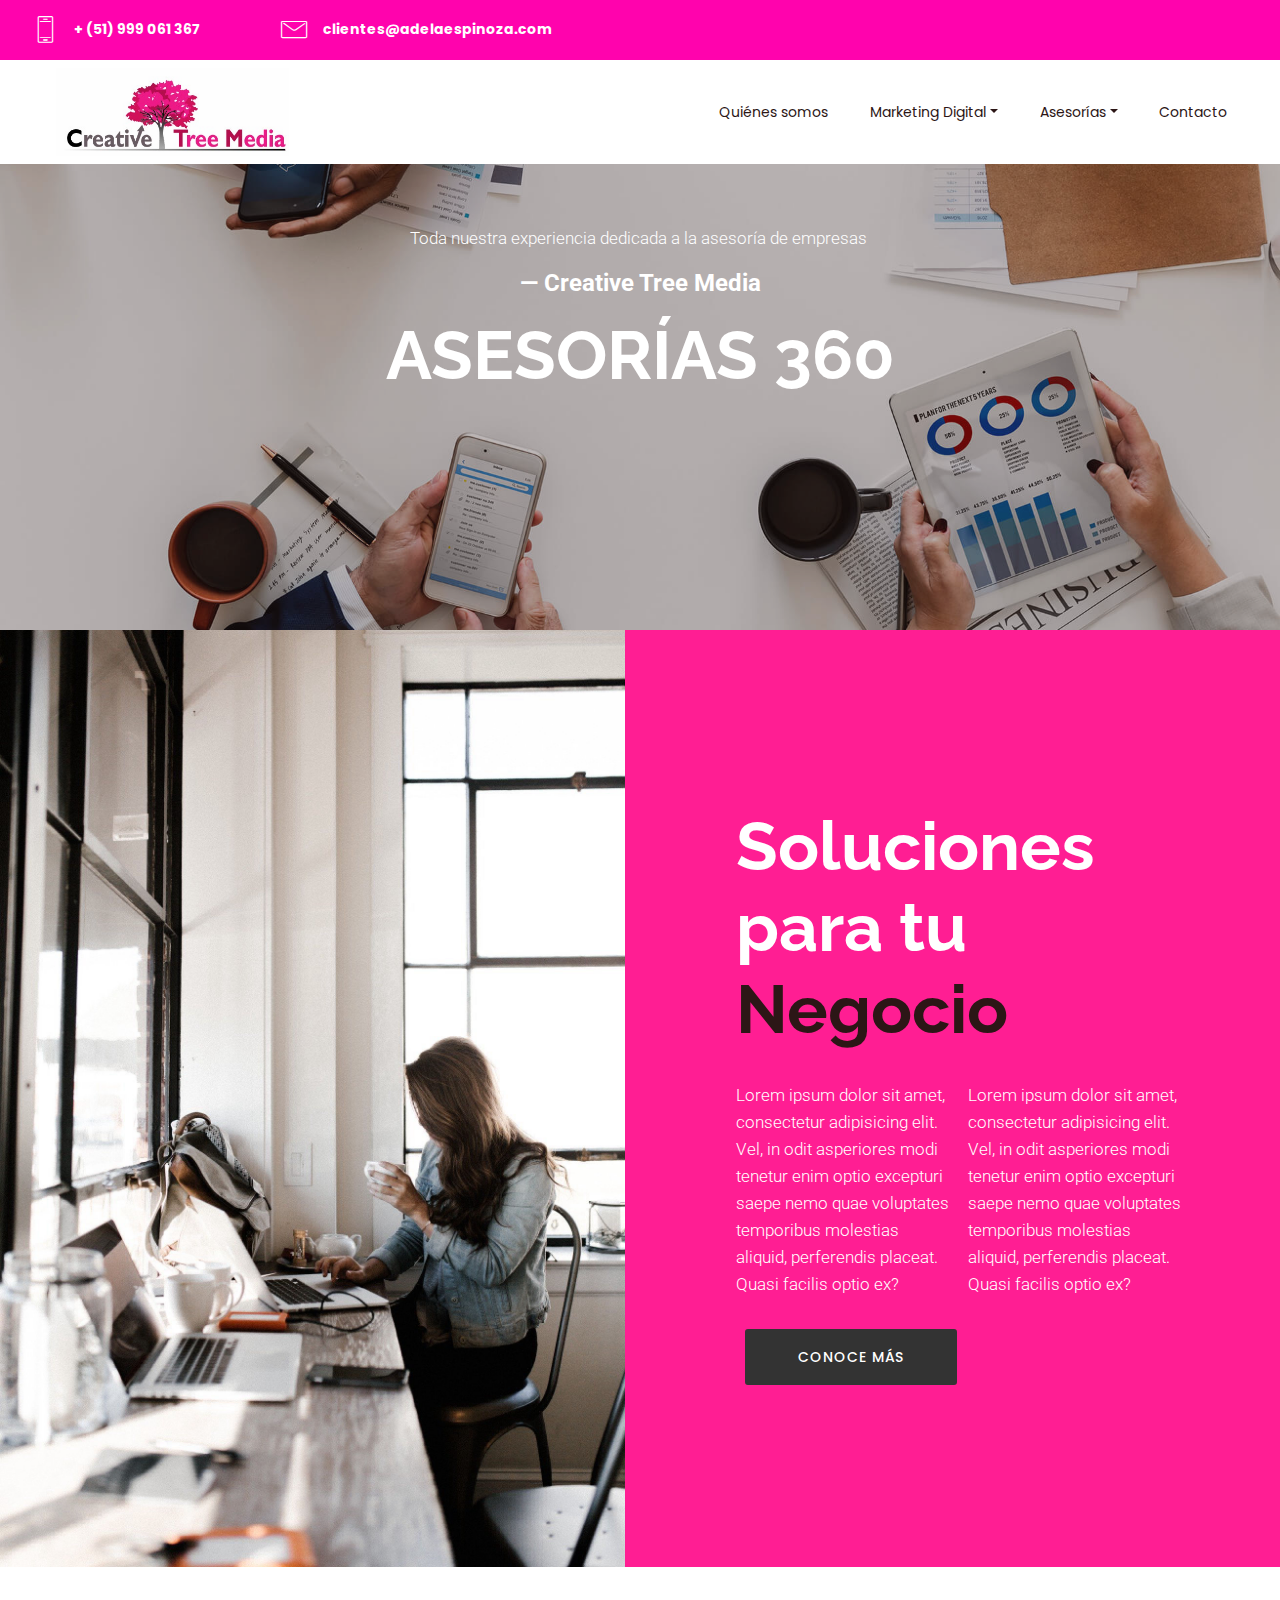
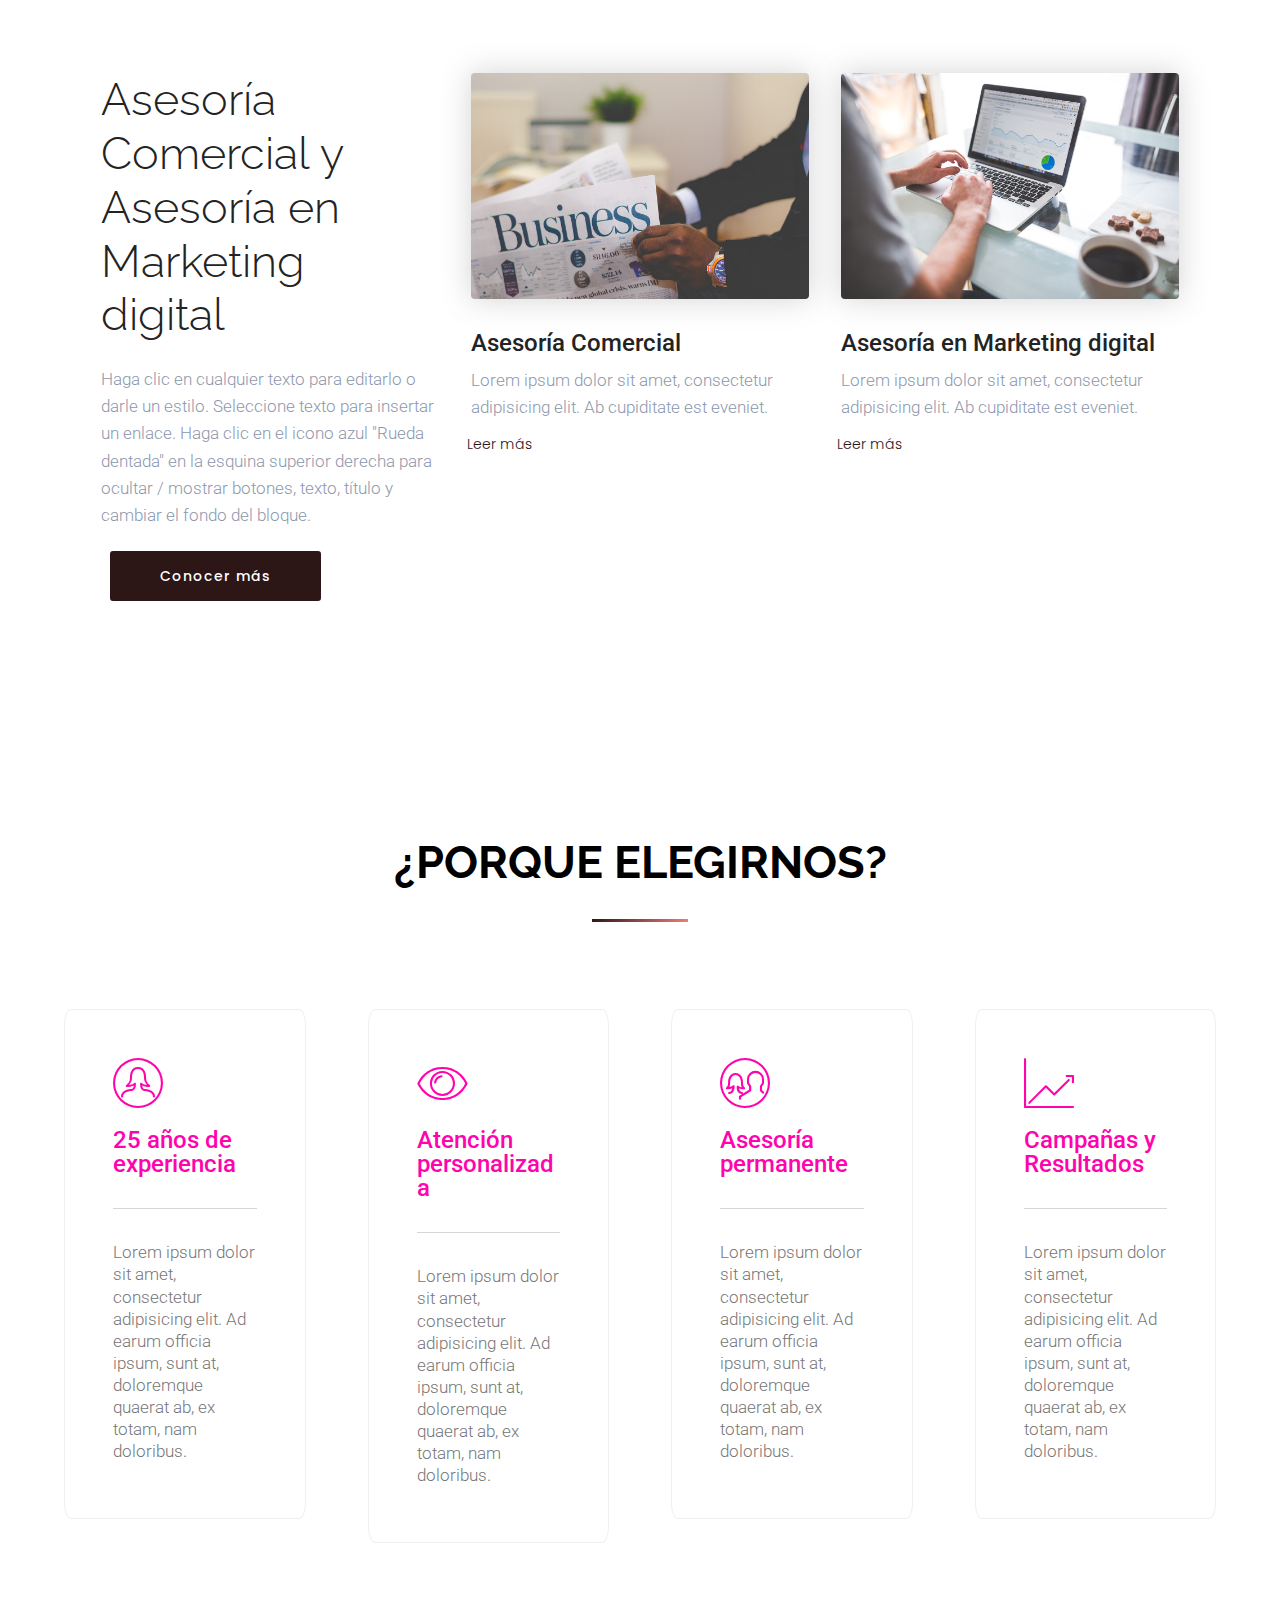
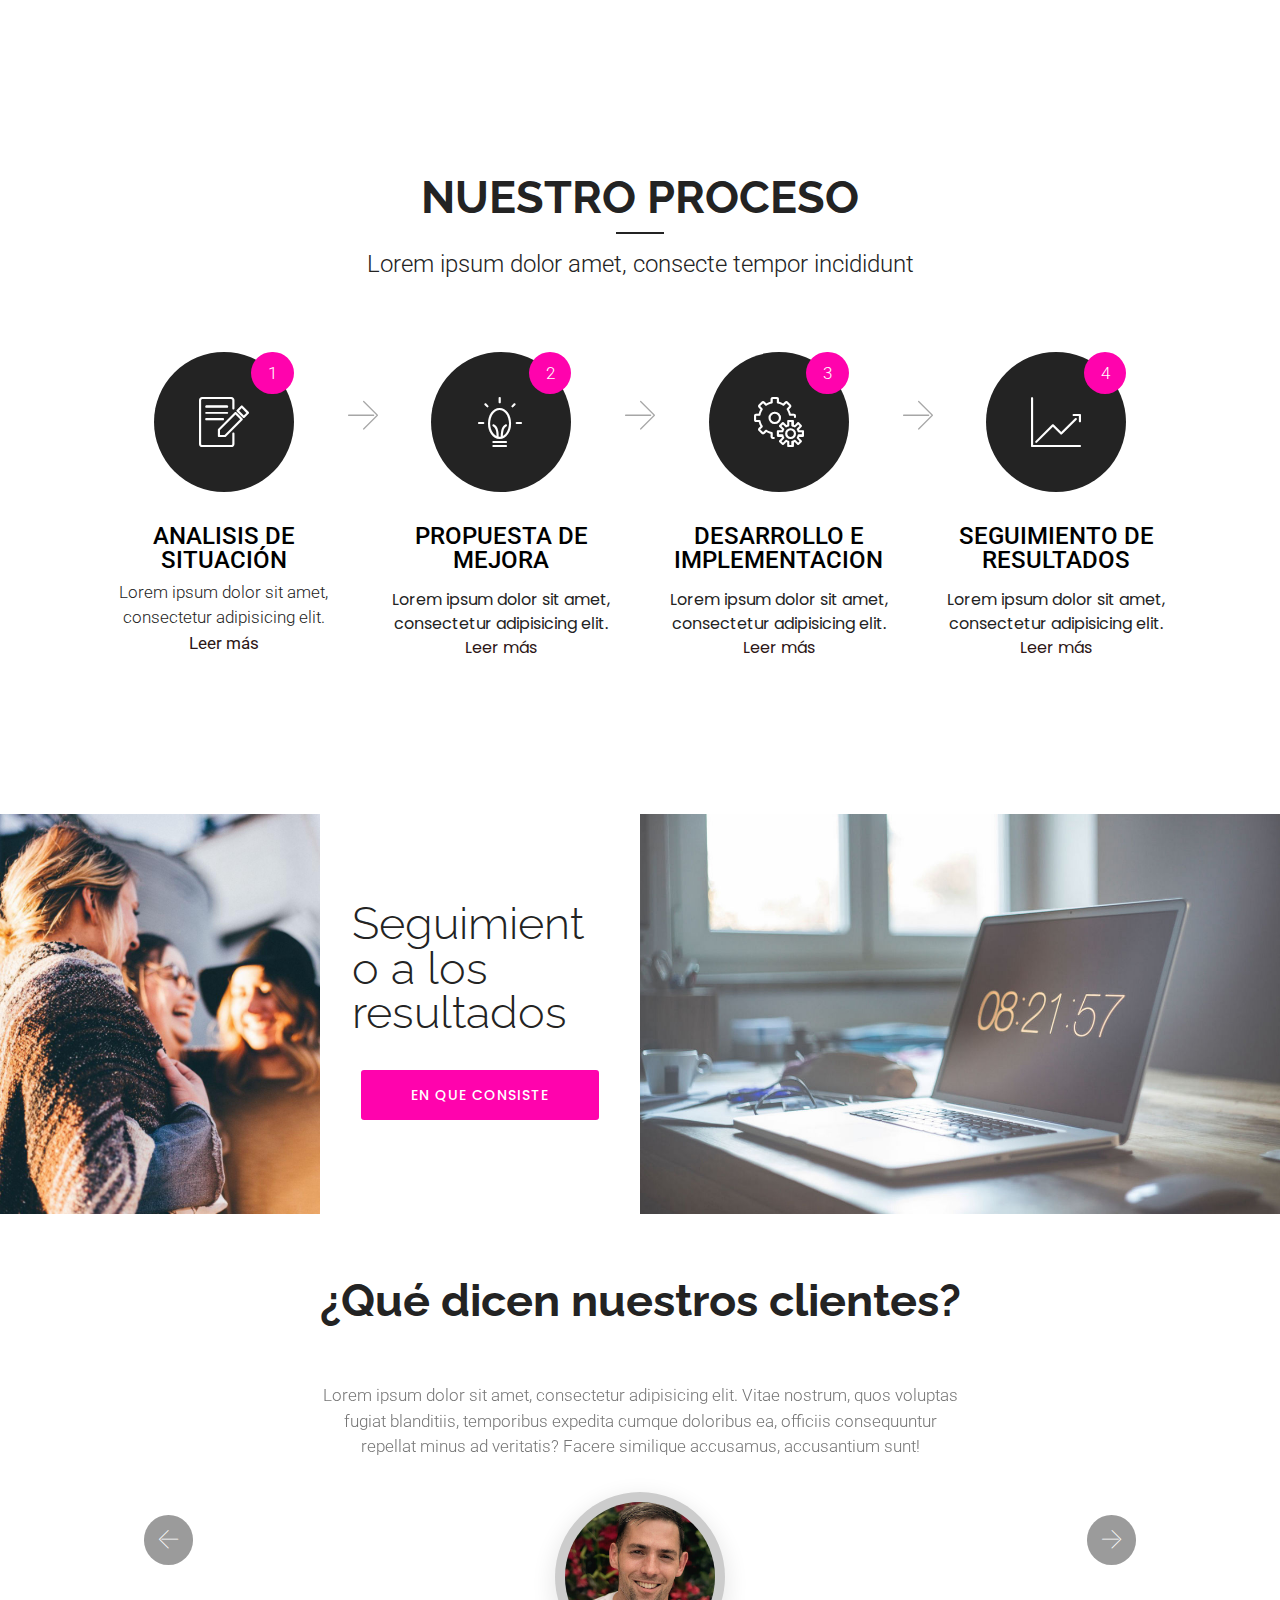
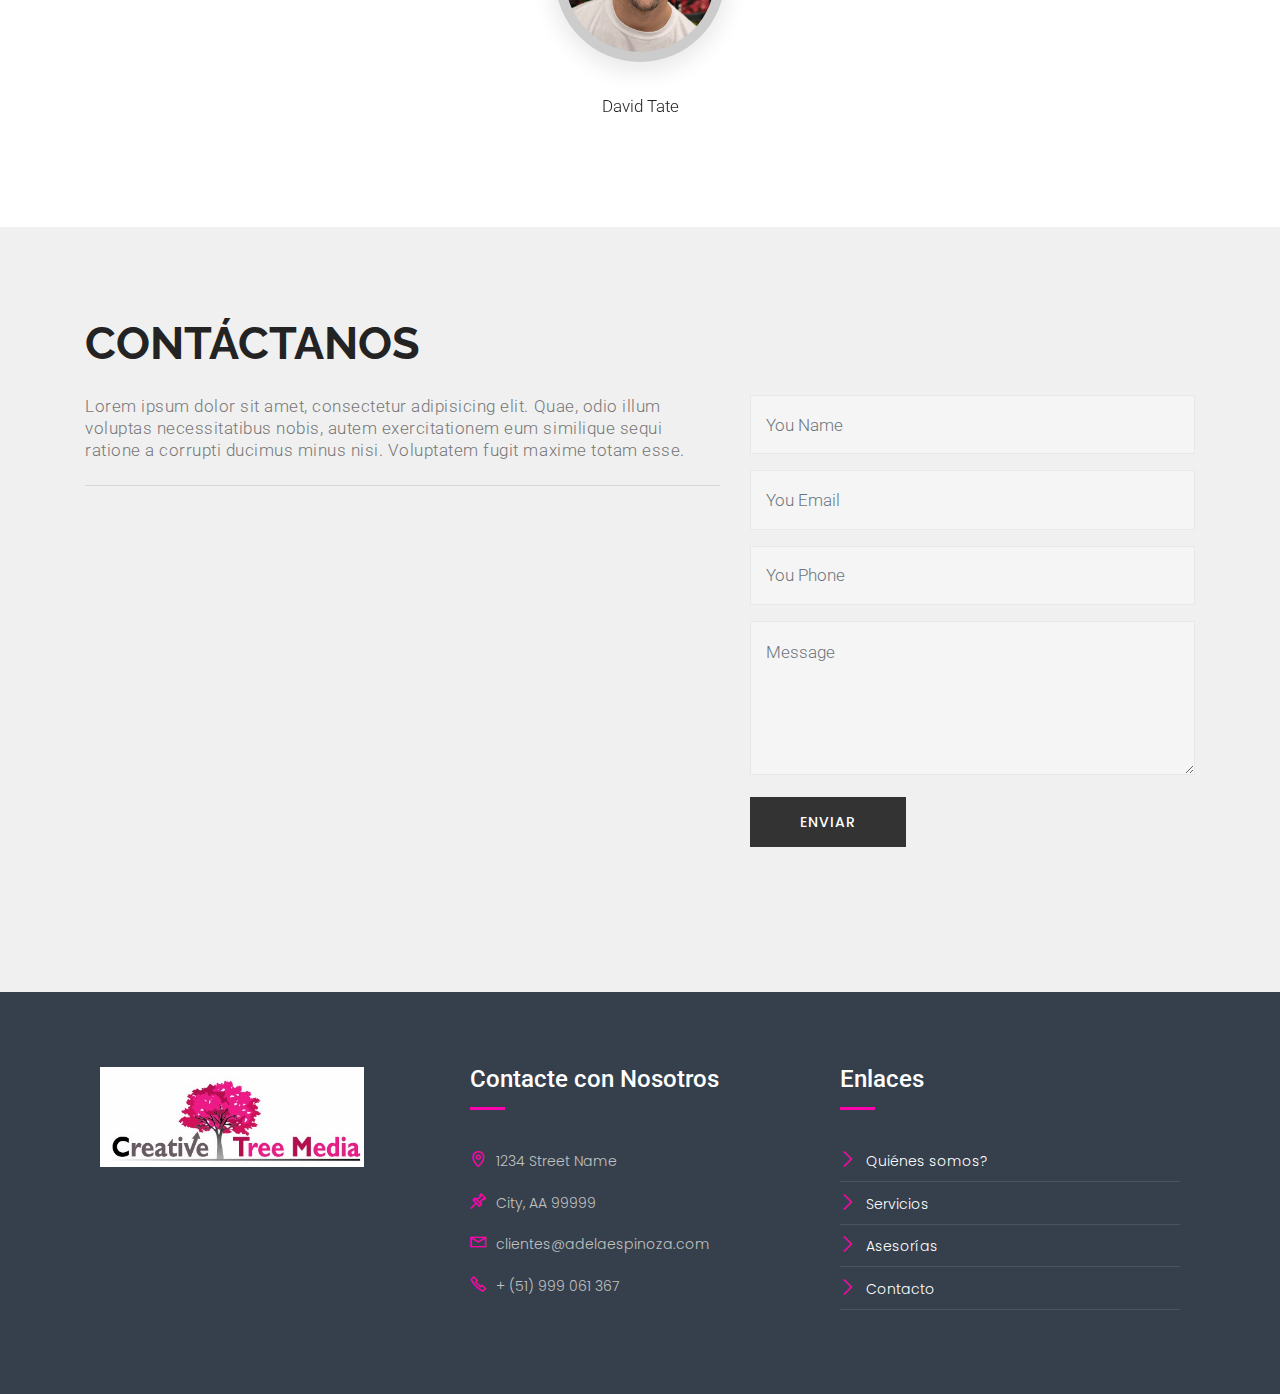
==== index.html @ 57cd972c "create github pages" ====
<!DOCTYPE html>
<html  >
<head>
  <!-- Site made with Mobirise Website Builder v4.10.15, https://mobirise.com -->
  <meta charset="UTF-8">
  <meta http-equiv="X-UA-Compatible" content="IE=edge">
  <meta name="generator" content="Mobirise v4.10.15, mobirise.com">
  <meta name="viewport" content="width=device-width, initial-scale=1, minimum-scale=1">
  <link rel="shortcut icon" href="assets/images/favicon-tree-media-128x115.png" type="image/x-icon">
  <meta name="description" content="">
  
  <title>Tree Media</title>
  <link rel="stylesheet" href="assets/web/assets/mobirise-icons2/mobirise2.css">
  <link rel="stylesheet" href="assets/web/assets/mobirise-icons/mobirise-icons.css">
  <link rel="stylesheet" href="assets/tether/tether.min.css">
  <link rel="stylesheet" href="assets/bootstrap/css/bootstrap.min.css">
  <link rel="stylesheet" href="assets/bootstrap/css/bootstrap-reboot.min.css">
  <link rel="stylesheet" href="assets/bootstrap/css/bootstrap-grid.min.css">
  <link rel="stylesheet" href="assets/dropdown/css/style.css">
  <link rel="stylesheet" href="assets/theme/css/style.css">
  <link rel="stylesheet" href="assets/formoid-css/recaptcha.css">
  <link rel="preload" as="style" href="assets/mobirise/css/mbr-additional.css"><link rel="stylesheet" href="assets/mobirise/css/mbr-additional.css" type="text/css">
  
  
  

</head>
<body>
  <section class="extMenu5 menu cid-rZhVXsuPau" once="menu" id="extMenu2-0">

    

    <nav class="navbar navbar-dropdown align-items-center navbar-fixed-top navbar-toggleable-sm">
        <div class="menu-content-top">



            <div class="menu-content-right">
                <div class="info-widget">
                    <span class="widget-icon mbr-iconfont mbri-mobile2" style="color: rgb(255, 255, 255); fill: rgb(255, 255, 255);"></span>
                    <div class="widget-content display-4">
                        <p class="widget-title mbr-fonts-style display-4"><strong>+ (51) 999 061 367</strong></p>
                    </div>
                </div>
                <div class="info-widget">
                    <span class="widget-icon mbr-iconfont mbri-letter" style="color: rgb(255, 255, 255); fill: rgb(255, 255, 255);"></span>
                    <div class="widget-content display-4">
                        <p class="widget-title mbr-fonts-style display-4"><strong>clientes@adelaespinoza.com</strong></p>
                    </div>
                </div>
                

                











            </div>
        </div>
        <div class="menu-bottom">


            <div class="menu-logo">
                <div class="navbar-brand">
                    <span class="navbar-logo">
                        <a href="#top">
                            <img src="assets/images/ll.webp" alt="Mobirise" title="" style="height: 5.5rem;">
                        </a>
                    </span>
                    <span class="navbar-caption-wrap"><a href="#top" class="brand-name mbr-black mbr-bold text-white display-5">Tree Media</a></span>
                </div>
            </div>



            <div class="collapse navbar-collapse" id="navbarSupportedContent">
                <ul class="navbar-nav nav-dropdown js-float-line nav-right" data-app-modern-menu="true"><li class="nav-item">
                        <a class="nav-link link mbr-black text-primary display-4" href="index.html#extHeader29-2">
                            Quiénes somos</a>
                    </li>
                    <li class="nav-item dropdown">
                        <a class="nav-link link mbr-black dropdown-toggle text-primary display-4" href="https://mobirise.com" data-toggle="dropdown-submenu" aria-expanded="false">Marketing Digital</a>
                        <div class="dropdown-menu">
                            <a class="mbr-black dropdown-item text-primary display-4" href="page1.html#extHeader16-g">Análisis de Web Site</a>
                            <a class="mbr-black dropdown-item text-primary display-4" href="page1.html#extHeader24-h" aria-expanded="false">Diseño Web</a><a class="mbr-black dropdown-item text-primary display-4" href="page1.html#extHeader16-i" aria-expanded="false">Diseño Landing Page</a>
                            <div class="dropdown"><div class="dropdown"><a class="mbr-black dropdown-item dropdown-toggle text-primary display-4" href="page1.html#extHeader10-j" aria-expanded="false" data-toggle="dropdown-submenu">Campañas Digitales</a><div class="dropdown-menu dropdown-submenu"><a class="mbr-black dropdown-item text-primary display-4" href="page1.html#extHeader10-j" aria-expanded="false">Google Ads</a><a class="mbr-black dropdown-item text-primary display-4" href="page1.html#extHeader10-j" aria-expanded="false">Facebook Ads</a></div></div><div class="dropdown-menu dropdown-submenu"><a class="mbr-black dropdown-item text-primary display-4" href="page1.html#extContent6-k" aria-expanded="false">Adwords</a><a class="mbr-black dropdown-item text-primary display-4" href="page1.html#extContent6-l" aria-expanded="false">Facebook Ads</a></div></div>
                        </div>
                    </li>

                    <li class="nav-item dropdown">
                        <a class="nav-link link mbr-black dropdown-toggle text-primary display-4" href="https://mobirise.com" data-toggle="dropdown-submenu" aria-expanded="false">Asesorías</a>
                        <div class="dropdown-menu">
                            <a class="mbr-black dropdown-item text-primary display-4" href="#top">Gestión Comercial</a>
                            <a class="mbr-black dropdown-item text-primary display-4" href="#top" aria-expanded="false">Coaching de equipos</a>
                            <a class="mbr-black dropdown-item text-primary display-4" href="#top" aria-expanded="false">Capacitaciones</a>
                        </div>
                    </li>

                    <li class="nav-item">
                        <a class="nav-link link mbr-black text-primary display-4" href="https://mobirise.com">
                            Contacto</a>
                    </li></ul>

                

            </div>
            <button class="navbar-toggler " type="button" data-toggle="collapse" data-target="#navbarSupportedContent" aria-controls="navbarSupportedContent" aria-expanded="false" aria-label="Toggle navigation">
                <div class="hamburger">
                    <span></span>
                    <span></span>
                    <span></span>
                    <span></span>
                </div>
            </button>







        </div>
    </nav>
</section>

<section class="extHeader cid-rZhWsfn6ro" id="extHeader29-2">
    

    <div class="mbr-overlay" style="opacity: 0.3; background-color: rgb(44, 22, 22);">
    </div>
    <div class="container">
        <div class="row justify-content-center">
            <div class="col-md-12 align-center mbr-white">
                <p class="mbr-fonts-style mbr-text display-7">
                   Toda nuestra experiencia dedicada a la asesoría de empresas&nbsp;</p>
                <div class="mbr-section-subtitle mbr-fonts-style mbr-light pb-3 display-5">
                    <ul>
                        <li>
                            <strong>Creative Tree Media</strong></li>
                    </ul>
                </div>
                <h2 class="mbr-section-title mbr-fonts-style mbr-bold display-1">
                    ASESORÍAS 360</h2>
            </div>
        </div>
    </div>
    
</section>

<section class="extHeader cid-rZhWVLnF9C" id="extHeader33-3">

    

    
    <div class="container-fluid">
        <div class="row justify-content-center">
            <div class="image-element col-xl-6">
                <div class="img-wrap" style="height: 100%; width: 100%;">
                    <img src="assets/images/mbr-1280x1920.jpg" alt="" title="">
                </div>
            </div>
            <div class="text-element col-xl-6">
                
                
                <h2 class="mbr-section-title mbr-fonts-style pb-4 mbr-white display-1"><strong>
                    Soluciones para tu<br>
                    <span class="brown">Negocio</span></strong>
                </h2>
                <div class="paragraphs-wrapper pb-4">
                    <p class="mbr-text mbr-fonts-style mbr-lighter first-paragraph display-7">
                        Lorem ipsum dolor sit amet, consectetur adipisicing elit. Vel, in odit asperiores modi tenetur enim optio excepturi saepe nemo quae voluptates temporibus molestias aliquid, perferendis placeat. Quasi facilis optio ex?
                    </p>
                    <p class="second-paragraph mbr-text mbr-fonts-style mbr-lighter display-7">
                        Lorem ipsum dolor sit amet, consectetur adipisicing elit. Vel, in odit asperiores modi tenetur enim optio excepturi saepe nemo quae voluptates temporibus molestias aliquid, perferendis placeat. Quasi facilis optio ex?
                    </p>
                </div>
                <div class="mbr-section-btn"><a class="btn btn-lg btn-black display-4" href="index.html#extHeader33-3">CONOCE MÁS</a></div>
            </div>
        </div>
    </div>          
</section>

<section class="extFeatures cid-rZj7ZcoWzX" id="extFeatures28-6">
    
    

    
    <div class="container">
        <div class="media-container-row">
            <div class="card col-12 col-md-4">
                <h2 class="mbr-fonts-style mb-4 mbr-section-title display-2">Asesoría Comercial y Asesoría en Marketing digital</h2>
                <h3 class="mbr-text section-text mbr-fonts-style mbr-light display-7">Haga clic en cualquier texto para editarlo o darle un estilo. Seleccione texto para insertar un enlace. Haga clic en el icono azul "Rueda dentada" en la esquina superior derecha para ocultar / mostrar botones, texto, título y cambiar el fondo del bloque.
                </h3>
                <div class="mbr-section-btn pt-2"><a class="btn btn-md btn-primary mx-3 display-4" href="index.html#extFeatures28-6">Conocer más</a></div>
            </div>
            <div class="card col-12 col-md-4">
                <div class="card-img">
                    <img src="assets/images/05.jpg" alt="Mobirise">
                </div>
                <div class="card-box">
                    <h4 class="card-title mbr-fonts-style display-5">
                        Asesoría Comercial</h4>
                    <p class="mbr-text card-text mbr-fonts-style mbr-light display-7">
                        Lorem ipsum dolor sit amet, consectetur adipisicing elit. Ab cupiditate est eveniet.
                    </p>
                    <div class="mbr-section-btn"><a class="btn-underline mr-3 display-4" href="index.html#extFeatures28-6">Leer más</a></div>
                </div>
            </div>
            <div class="card col-12 col-md-4">
                <div class="card-img">
                    <img src="assets/images/06.jpg" alt="Mobirise">
                </div>
                <div class="card-box">
                    <h4 class="card-title mbr-fonts-style display-5">
                        Asesoría en Marketing digital</h4>
                    <p class="mbr-text card-text mbr-fonts-style mbr-light display-7">
                        Lorem ipsum dolor sit amet, consectetur adipisicing elit. Ab cupiditate est eveniet.
                    </p>
                    <div class="mbr-section-btn"><a class="btn-underline mr-3 display-4" href="index.html#extFeatures28-6">Leer más</a></div>
                </div>
            </div>
        </div>
    </div>
</section>

<section class="extFeatures cid-rZj7JAxz0W" id="extFeatures9-4">

    

    
    <div class="container-fluid">
        <div class="section-heading">
            <h2 class="mbr-fonts-style mbr-section-title align-center mbr-light mbr-black display-2"><strong>¿PORQUE ELEGIRNOS?</strong></h2>
            <div class="underline align-center">
                <div class="line"></div>
            </div>
        </div>
        <div class="row text-center justify-content-center pt-5">

              <div class="col-xl-3 col-md-6 col-10">
                  <div class="table-wrap">
                      <div class="table-icon">
                          <span class="mbr-iconfont mbri-user2"></span>
                      </div>
                      <div class="table-heading">
                          <h1 class="table-pricing mbr-fonts-style display-5 pt-3">25 años de experiencia</h1>
                      </div>
                      <hr>
                      <h3 class="mbr-fonts-style mbr-section-subtitle align-left mbr-light pt-3 display-7">
                          Lorem ipsum dolor sit amet, consectetur adipisicing elit. Ad earum officia ipsum, sunt at, doloremque quaerat ab, ex totam, nam doloribus.
                      </h3>
                      
                  </div>
              </div>

              <div class="col-xl-3 col-md-6 col-10">
                  <div class="table-wrap">
                      <div class="table-icon">
                          <span class="mbr-iconfont mbri-preview"></span>
                      </div>
                      <div class="table-heading">
                          <h1 class="table-pricing mbr-fonts-style pt-3 display-5">Atención personalizada</h1>
                      </div>
                      <hr>
                      <h3 class="mbr-fonts-style mbr-section-subtitle align-left mbr-light pt-3 display-7">
                          Lorem ipsum dolor sit amet, consectetur adipisicing elit. Ad earum officia ipsum, sunt at, doloremque quaerat ab, ex totam, nam doloribus.
                      </h3>
                      
                  </div>
              </div>

              <div class="col-xl-3 col-md-6 col-10">
                  <div class="table-wrap">
                      <div class="table-icon">
                          <span class="mbr-iconfont mbri-users"></span>
                      </div>
                      <div class="table-heading">
                          <h1 class="table-pricing mbr-fonts-style pt-3 display-5">Asesoría permanente</h1>
                      </div>
                      <hr>
                      <h3 class="mbr-fonts-style mbr-section-subtitle align-left mbr-light pt-3 display-7">
                          Lorem ipsum dolor sit amet, consectetur adipisicing elit. Ad earum officia ipsum, sunt at, doloremque quaerat ab, ex totam, nam doloribus.
                      </h3>
                      
                  </div>
              </div>

              <div class="col-xl-3 col-md-6 col-10">
                  <div class="table-wrap">
                      <div class="table-icon">
                          <span class="mbr-iconfont mbri-growing-chart"></span>
                      </div>
                      <div class="table-heading">
                          <h1 class="table-pricing mbr-fonts-style pt-3 display-5">Campañas y Resultados</h1>
                      </div>
                      <hr>
                      <h3 class="mbr-fonts-style mbr-section-subtitle align-left mbr-light pt-3 display-7">
                          Lorem ipsum dolor sit amet, consectetur adipisicing elit. Ad earum officia ipsum, sunt at, doloremque quaerat ab, ex totam, nam doloribus.
                      </h3>
                      
                  </div>
              </div>

        </div>
    </div>
</section>

<section class="extFeatures cid-rZj7NpDh4v" id="extFeatures10-5">

    

    
    <div class="container justify-content-center">
        <h2 class="mbr-fonts-style mbr-section-title align-center display-2"><strong>NUESTRO PROCESO</strong></h2>
        <div class="underline align-center">
             <div class="line"></div>
        </div>
        
        <h3 class="mbr-fonts-style mbr-section-subtitle align-center mbr-light pt-3 display-5">Lorem ipsum dolor amet, consecte tempor incididunt</h3>
        <div class="media-container-row justify-content-center align-items-start main-wrapper">
            <div class="icon-main col-lg-3 col-md-6 col-12 without-before">
                <div class="process-icon">
                    <div class="wrapper-without-before">
                      <span class="icon-container">
                          <a href="https://mobirise.com">
                              <span class="icon-wrapper mbr-iconfont mbri-edit" style="background-color: rgb(35, 35, 35);"></span></a>
                          <span class="icon-number mbr-fonts-style display-7" style="background-color: rgb(35, 35, 35);">1</span>
                      </span>
                    </div>
                    <h1 class="subicon-title mbr-fonts-style display-5">ANALISIS DE SITUACIÓN</h1>
                    <p class="subicon-text mbr-fonts-style display-7">Lorem ipsum dolor sit amet, consectetur adipisicing elit.<br><a class="text-ptimary" href="#top">Leer más</a></p>
                </div>
            </div>

            <div class="icon-main col-lg-3 col-md-6 col-12">
                <div class="process-icon">
                    <div class="wrapper">
                      <span class="icon-container">
                          <a href="https://mobirise.com">
                            <span class="mbr-iconfont icon-wrapper mbri-idea" style="background-color: rgb(35, 35, 35);"></span></a>
                          <span class="icon-number mbr-fonts-style display-7" style="background-color: rgb(35, 35, 35);">2</span>
                      </span>
                    </div>
                    <h1 class="subicon-title mbr-fonts-style display-5">PROPUESTA DE MEJORA</h1>
                    <p class="subicon-text mbr-fonts-style display-7"></p><p>Lorem ipsum dolor sit amet, consectetur adipisicing elit. <br><a class="text-ptimary" href="https://mobirise.com">Leer más</a></p><p></p>
                </div>
            </div>
            
            <div class="icon-main col-lg-3 col-md-6 col-12 third-elem">
                <div class="process-icon">
                    <div class="wrapper">
                      <span class="icon-container">
                          <a href="https://mobirise.com">
                            <span class="mbr-iconfont icon-wrapper mbri-setting" style="background-color: rgb(35, 35, 35);"></span></a>
                          <span class="icon-number mbr-fonts-style display-7" style="background-color: rgb(35, 35, 35);">3</span>
                      </span>
                    </div>
                    <h1 class="subicon-title mbr-fonts-style display-5">DESARROLLO E IMPLEMENTACION</h1>
                    <p class="subicon-text mbr-fonts-style display-7"></p><p>Lorem ipsum dolor sit amet, consectetur adipisicing elit. <br><a class="text-ptimary" href="https://mobirise.com">Leer más</a></p><p></p>
                </div>
            </div>
                
            <div class="icon-main col-lg-3 col-md-6 col-12">
                  <div class="process-icon">
                      <div class="wrapper">
                        <span class="icon-container">
                            <a href="https://mobirise.com">
                              <span class="mbr-iconfont icon-wrapper mbri-growing-chart" style="background-color: rgb(35, 35, 35);"></span></a>
                            <span class="icon-number mbr-fonts-style display-7" style="background-color: rgb(35, 35, 35);">4</span>
                        </span>
                      </div>
                      <h1 class="subicon-title mbr-fonts-style display-5">SEGUIMIENTO DE RESULTADOS</h1>
                      <p class="subicon-text mbr-fonts-style display-7"></p><p>Lorem ipsum dolor sit amet, consectetur adipisicing elit. <br><a class="text-ptimary" href="https://mobirise.com">Leer más</a></p><p></p>
                  </div>
            </div>
        </div>
    </div>
</section>

<section class="features9 cid-rZj86LdOan" id="extFeatures47-7">

    

    
    <div class="container-fluid">
        <div class="row">
            <div class="card col-12 col-md-6 col-lg-3">

                <div class="card-img">
                    <img src="assets/images/18.jpg" alt="Mobirise">
                </div>

            </div>

            <div class="card col-12 col-md-6 col-lg-3">
                <div class="card-wrapper">

                    <h4 class="card-title align-left mbr-fonts-style display-2">Seguimiento a los resultados</h4>

                    <div class="mbr-section-btn"><a href="#top" class="btn btn-warning display-4">
                            EN QUE CONSISTE</a></div>


                </div>
            </div>




            <div class="card col-12 col-md-12 col-lg-6">

                <div class="card-img">
                    <img src="assets/images/17.jpg" alt="Mobirise">
                </div>

            </div>


        </div>
    </div>
</section>

<section class="carousel slide testimonials-slider extTestimonials cid-rZj8hgN6Vq" data-interval="false" id="extTestimonials10-a">
    
    

    

    <div class="container text-center">
        <h2 class="mbr-fonts-style mbr-section-title display-2"><strong>¿Qué dicen nuestros clientes?</strong></h2>

        <div class="carousel slide" role="listbox" data-pause="true" data-keyboard="false" data-ride="carousel" data-interval="5000">
            <div class="carousel-inner">
                
                
            <div class="carousel-item">
                    <div class="user col-md-8">
                        <div class="user_text pb-3">
                            <p class="mbr-fonts-style display-7">
                                Lorem ipsum dolor sit amet, consectetur adipisicing elit. Vitae nostrum, quos voluptas fugiat blanditiis, temporibus expedita cumque doloribus ea, officiis consequuntur repellat minus ad veritatis? Facere similique accusamus, accusantium sunt!
                            </p>
                        </div>
                        <div class="user_image">
                            <div class="user_image_inner">
                                <img src="assets/images/face7.jpg">
                            </div>
                        </div>
                        <div class="user_name mbr-bold mbr-fonts-style display-7">David Tate</div>
                        
                    </div>
                </div><div class="carousel-item">
                    <div class="user col-md-8">
                        <div class="user_text pb-3">
                            <p class="mbr-fonts-style display-7">
                                Lorem ipsum dolor sit amet, consectetur adipisicing elit. Vitae nostrum, quos voluptas fugiat blanditiis, temporibus expedita cumque doloribus ea, officiis consequuntur repellat minus ad veritatis? Facere similique accusamus, accusantium sunt!
                            </p>
                        </div>
                        <div class="user_image">
                            <div class="user_image_inner">
                                <img src="assets/images/face8.jpg">
                            </div>
                        </div>
                        <div class="user_name mbr-bold mbr-fonts-style display-7">Sophia Neal</div>
                        
                    </div>
                </div></div>

            <div class="carousel-controls">
                <a class="carousel-control-prev" role="button" data-slide="prev">
                  <span aria-hidden="true" class="mbri-left mbr-iconfont"></span>
                  <span class="sr-only">Anterior</span>
                </a>
                
                <a class="carousel-control-next" role="button" data-slide="next">
                  <span aria-hidden="true" class="mbri-right mbr-iconfont"></span>
                  <span class="sr-only">Siguiente</span>
                </a>
            </div>
        </div>
    </div>
</section>

<section class="mbr-section extForm cid-rZjcoHRbGd mbr-parallax-background" id="extForm16-d">

    

    <div class="mbr-overlay" style="opacity: 0.9; background-color: rgb(239, 239, 239);">
    </div>
    <div class="container">
        <h2 class="mbr-section-title pb-3 mbr-fonts-style align-left mbr-bold display-2">
            CONTÁCTANOS</h2>
        <div class="row align-items-start">
            <div class=" title col-12 col-lg-7 col-md-12">
                <h3 class="mbr-section-subtitle  mbr-light pb-2 mbr-fonts-style align-left display-7">Lorem ipsum dolor sit amet, consectetur adipisicing elit. Quae, odio illum voluptas necessitatibus nobis, autem exercitationem eum similique sequi ratione a corrupti ducimus minus nisi. Voluptatem fugit maxime totam esse.</h3>
                <hr>     
                
                <div class="google-map"><iframe frameborder="0" style="border:0" src="https://www.google.com/maps/embed/v1/place?key=AIzaSyAEIpgj38KyLFELm2bK9Y7krBkz1K-cMq8&amp;q=place_id:ChIJn6wOs6lZwokRLKy1iqRcoKw" allowfullscreen=""></iframe></div>
            </div>
            <div class="media-container-column col-lg-5 ml-auto col-md-12" data-form-type="formoid">
                <!---Formbuilder Form--->
                <form action="https://mobirise.com/" method="POST" class="mbr-form form-with-styler" data-form-title="Mobirise Form"><input type="hidden" name="email" data-form-email="true" value="wQ73AiisPCkb1BOV9fmlapwszhvf9pWtvhxn3KZocIhXlye5+Tkif64Tv9qK20dGYAIxKb5MctuepgP9NUwoM+JpyqnbAXso+OJ1/hhKb3k9te9jw1Y2gY4eNINZu6Jr.OVX1oS8fK5TMjGdD6+bQIXrkqKqcdpLlKlIn+qjNu0FHi+JVUWeCdOTV20NaT85UQKhh8uZvqkOLMKm39QG5L8EjttVdVdEkVTh27u5uqIdFR6EDVuOPNiJ1cPRBO4bW">
                    <div class="form-row">
                        <div hidden="hidden" data-form-alert="" class="alert alert-success col-12">¡Gracias por rellenar este formulario!</div>
                        <div hidden="hidden" data-form-alert-danger="" class="alert alert-danger col-12"></div>
                    </div>
                    <div class="dragArea form-row">
                        <div class="col-md-12 form-group" data-for="name">
                            <input type="text" name="name" placeholder="You Name" data-form-field="Name" required="required" class="form-control display-7" id="name-extForm16-d">
                        </div>
                        <div class="col-md-12 form-group" data-for="email">
                            <input type="email" name="email" placeholder="You Email" data-form-field="Email" required="required" class="form-control display-7" id="email-extForm16-d">
                        </div>
                        <div data-for="phone" class="col-md-12 form-group" draggable="false">
                            <input type="tel" name="phone" placeholder="You Phone" data-form-field="Phone" class="form-control display-7" id="phone-extForm16-d">
                        </div>
                        <div data-for="message" class="col-md-12 form-group" draggable="false">
                            <textarea type="textarea" name="message" placeholder="Message" data-form-field="Message" class="form-control display-7" id="message-extForm16-d"></textarea>
                        </div>
                        <div class="col-md-12 input-group-btn"><button type="submit" class="btn btn-form btn-black btn-form display-4">ENVIAR</button></div>
                    </div>
                </form><!---Formbuilder Form--->
            </div>
        </div>
    </div>      
</section>

<section class="extFooter cid-rZj8SqQS4Y" id="extFooter6-c">

    

    
    <div class="container">
        <div class="media-container-row content text-white">
            <div class="col-12 col-md-8 col-lg-4">
                <div class="media-wrap align-left">

                    <a href="#top"><img src="assets/images/ll.webp" alt="Mobirise" title=""></a>

                    <h4 class="align-left mbr-bold mbr-fonts-style display-5"></h4>
                </div>

                
            </div>
            <div class="col-12 col-md-6 col-lg-4">
                <h5 class="pb-2 align-left items-title mbr-semibold mbr-fonts-style display-5">
                    Contacte con Nosotros</h5>
                <div class="line-wrap align-left">
                    <div class="line"></div>
                </div>
                <div class="item">
                    <div class="card-img"><span class="mbr-iconfont img1 mobi-mbri-map-pin mobi-mbri" style="color: rgb(255, 3, 173); fill: rgb(255, 3, 173);"></span>
                    </div>
                    <div class="card-box">
                        <h4 class="item-title align-left mbr-fonts-style display-4">1234 Street Name</h4>
                    </div>
                </div>
                <div class="item">
                    <div class="card-img"><span class="mbr-iconfont img1 mobi-mbri-pin mobi-mbri" style="color: rgb(255, 3, 173); fill: rgb(255, 3, 173);"></span></div>
                    <div class="card-box">
                        <h4 class="item-title align-left mbr-fonts-style display-4">City, AA 99999</h4>
                    </div>
                </div>
                <div class="item">
                    <div class="card-img"><span class="mbr-iconfont img1 mobi-mbri-letter mobi-mbri" style="color: rgb(255, 3, 173); fill: rgb(255, 3, 173);"></span>
                    </div>
                    <div class="card-box">
                        <h4 class="item-title align-left mbr-fonts-style display-4">clientes@adelaespinoza.com</h4>
                    </div>
                </div>
                <div class="item">
                    <div class="card-img"><span class="mbr-iconfont img1 mobi-mbri-phone mobi-mbri" style="color: rgb(255, 3, 173); fill: rgb(255, 3, 173);"></span>
                    </div>
                    <div class="card-box">
                        <h4 class="item-title align-left mbr-fonts-style display-4">+ (51) 999 061 367</h4>
                    </div>
                </div>
                
            </div>
            <div class="col-12 col-md-6 col-lg-4">
                <h5 class="pb-2 align-left links-title mbr-semibold mbr-fonts-style display-5">
                    Enlaces</h5>
                <div class="line-wrap align-left">
                    <div class="line"></div>
                </div>

                <div class="link">
                    <div class="card-img"><span class="mbr-iconfont img2 mobi-mbri-arrow-next mobi-mbri"></span>
                    </div>
                    <div class="card-box">
                        <h4 class="link-title align-left mbr-fonts-style display-4"><a href="#top" class="text-white">Quiénes somos?</a></h4>
                    </div>
                </div>
                <div class="link">
                    <div class="card-img"><span class="mbr-iconfont img2 mobi-mbri-arrow-next mobi-mbri"></span></div>
                    <div class="card-box">
                        <h4 class="link-title align-left mbr-fonts-style display-4"><a href="#top" class="text-white">Servicios</a></h4>
                    </div>
                </div>
                <div class="link">
                    <div class="card-img"><span class="mbr-iconfont img2 mobi-mbri-arrow-next mobi-mbri"></span>
                    </div>
                    <div class="card-box">
                        <h4 class="link-title align-left mbr-fonts-style display-4"><a href="#top" class="text-white">
                                Asesorías</a></h4>
                    </div>
                </div>

                <div class="link">
                    <div class="card-img"><span class="mbr-iconfont img2 mobi-mbri-arrow-next mobi-mbri"></span>
                    </div>
                    <div class="card-box">
                        <h4 class="link-title align-left mbr-fonts-style display-4"><a href="#top" class="text-white">Contacto</a></h4>
                    </div>
                </div>

                
            </div>
        </div>
    </div>
</section>


  <script src="assets/web/assets/jquery/jquery.min.js"></script>
  <script src="assets/popper/popper.min.js"></script>
  <script src="assets/tether/tether.min.js"></script>
  <script src="assets/bootstrap/js/bootstrap.min.js"></script>
  <script src="assets/dropdown/js/nav-dropdown.js"></script>
  <script src="assets/dropdown/js/navbar-dropdown.js"></script>
  <script src="assets/touchswipe/jquery.touch-swipe.min.js"></script>
  <script src="assets/bootstrapcarouselswipe/bootstrap-carousel-swipe.js"></script>
  <script src="assets/mbr-testimonials-slider/mbr-testimonials-slider.js"></script>
  <script src="assets/parallax/jarallax.min.js"></script>
  <script src="assets/smoothscroll/smooth-scroll.js"></script>
  <script src="assets/theme/js/script.js"></script>
  <script src="assets/formoid/formoid.min.js"></script>
  
  

</body>
</html>
---- assets/web/assets/mobirise-icons2/mobirise2.css ----
@font-face {
  font-family: 'Moririse2';
  font-display: swap;
  src:  url('mobirise2.eot?f2bix4');
  src:  url('mobirise2.eot?f2bix4#iefix') format('embedded-opentype'),
    url('mobirise2.ttf?f2bix4') format('truetype'),
    url('mobirise2.woff?f2bix4') format('woff'),
    url('mobirise2.svg?f2bix4#mobirise2') format('svg');
  font-weight: normal;
  font-style: normal;
}

[class^="mobi-"], [class*=" mobi-"] {
  /* use !important to prevent issues with browser extensions that change fonts */
  font-family: 'Moririse2' !important;
  speak: none;
  font-style: normal;
  font-weight: normal;
  font-variant: normal;
  text-transform: none;
  line-height: 1;

  /* Better Font Rendering =========== */
  -webkit-font-smoothing: antialiased;
  -moz-osx-font-smoothing: grayscale;
}

.mobi-mbri-add-submenu:before {
  content: "\e900";
}
.mobi-mbri-alert:before {
  content: "\e901";
}
.mobi-mbri-align-center:before {
  content: "\e902";
}
.mobi-mbri-align-justify:before {
  content: "\e903";
}
.mobi-mbri-align-left:before {
  content: "\e904";
}
.mobi-mbri-align-right:before {
  content: "\e905";
}
.mobi-mbri-android:before {
  content: "\e906";
}
.mobi-mbri-apple:before {
  content: "\e907";
}
.mobi-mbri-arrow-down:before {
  content: "\e908";
}
.mobi-mbri-arrow-next:before {
  content: "\e909";
}
.mobi-mbri-arrow-prev:before {
  content: "\e90a";
}
.mobi-mbri-arrow-up:before {
  content: "\e90b";
}
.mobi-mbri-bold:before {
  content: "\e90c";
}
.mobi-mbri-bookmark:before {
  content: "\e90d";
}
.mobi-mbri-bootstrap:before {
  content: "\e90e";
}
.mobi-mbri-briefcase:before {
  content: "\e90f";
}
.mobi-mbri-browse:before {
  content: "\e910";
}
.mobi-mbri-bulleted-list:before {
  content: "\e911";
}
.mobi-mbri-calendar:before {
  content: "\e912";
}
.mobi-mbri-camera:before {
  content: "\e913";
}
.mobi-mbri-cart-add:before {
  content: "\e914";
}
.mobi-mbri-cart-full:before {
  content: "\e915";
}
.mobi-mbri-cash:before {
  content: "\e916";
}
.mobi-mbri-change-style:before {
  content: "\e917";
}
.mobi-mbri-chat:before {
  content: "\e918";
}
.mobi-mbri-clock:before {
  content: "\e919";
}
.mobi-mbri-close:before {
  content: "\e91a";
}
.mobi-mbri-cloud:before {
  content: "\e91b";
}
.mobi-mbri-code:before {
  content: "\e91c";
}
.mobi-mbri-contact-form:before {
  content: "\e91d";
}
.mobi-mbri-credit-card:before {
  content: "\e91e";
}
.mobi-mbri-cursor-click:before {
  content: "\e91f";
}
.mobi-mbri-cust-feedback:before {
  content: "\e920";
}
.mobi-mbri-database:before {
  content: "\e921";
}
.mobi-mbri-delivery:before {
  content: "\e922";
}
.mobi-mbri-desktop:before {
  content: "\e923";
}
.mobi-mbri-devices:before {
  content: "\e924";
}
.mobi-mbri-down:before {
  content: "\e925";
}
.mobi-mbri-download-2:before {
  content: "\e926";
}
.mobi-mbri-download:before {
  content: "\e927";
}
.mobi-mbri-drag-n-drop-2:before {
  content: "\e928";
}
.mobi-mbri-drag-n-drop:before {
  content: "\e929";
}
.mobi-mbri-edit-2:before {
  content: "\e92a";
}
.mobi-mbri-edit:before {
  content: "\e92b";
}
.mobi-mbri-error:before {
  content: "\e92c";
}
.mobi-mbri-extension:before {
  content: "\e92d";
}
.mobi-mbri-features:before {
  content: "\e92e";
}
.mobi-mbri-file:before {
  content: "\e92f";
}
.mobi-mbri-flag:before {
  content: "\e930";
}
.mobi-mbri-folder:before {
  content: "\e931";
}
.mobi-mbri-gift:before {
  content: "\e932";
}
.mobi-mbri-github:before {
  content: "\e933";
}
.mobi-mbri-globe-2:before {
  content: "\e934";
}
.mobi-mbri-globe:before {
  content: "\e935";
}
.mobi-mbri-growing-chart:before {
  content: "\e936";
}
.mobi-mbri-hearth:before {
  content: "\e937";
}
.mobi-mbri-help:before {
  content: "\e938";
}
.mobi-mbri-home:before {
  content: "\e939";
}
.mobi-mbri-hot-cup:before {
  content: "\e93a";
}
.mobi-mbri-idea:before {
  content: "\e93b";
}
.mobi-mbri-image-gallery:before {
  content: "\e93c";
}
.mobi-mbri-image-slider:before {
  content: "\e93d";
}
.mobi-mbri-info:before {
  content: "\e93e";
}
.mobi-mbri-italic:before {
  content: "\e93f";
}
.mobi-mbri-key:before {
  content: "\e940";
}
.mobi-mbri-laptop:before {
  content: "\e941";
}
.mobi-mbri-layers:before {
  content: "\e942";
}
.mobi-mbri-left-right:before {
  content: "\e943";
}
.mobi-mbri-left:before {
  content: "\e944";
}
.mobi-mbri-letter:before {
  content: "\e945";
}
.mobi-mbri-like:before {
  content: "\e946";
}
.mobi-mbri-link:before {
  content: "\e947";
}
.mobi-mbri-lock:before {
  content: "\e948";
}
.mobi-mbri-login:before {
  content: "\e949";
}
.mobi-mbri-logout:before {
  content: "\e94a";
}
.mobi-mbri-magic-stick:before {
  content: "\e94b";
}
.mobi-mbri-map-pin:before {
  content: "\e94c";
}
.mobi-mbri-menu:before {
  content: "\e94d";
}
.mobi-mbri-mobile-2:before {
  content: "\e94e";
}
.mobi-mbri-mobile-horizontal:before {
  content: "\e94f";
}
.mobi-mbri-mobile:before {
  content: "\e950";
}
.mobi-mbri-mobirise:before {
  content: "\e951";
}
.mobi-mbri-more-horizontal:before {
  content: "\e952";
}
.mobi-mbri-more-vertical:before {
  content: "\e953";
}
.mobi-mbri-music:before {
  content: "\e954";
}
.mobi-mbri-new-file:before {
  content: "\e955";
}
.mobi-mbri-numbered-list:before {
  content: "\e956";
}
.mobi-mbri-opened-folder:before {
  content: "\e957";
}
.mobi-mbri-pages:before {
  content: "\e958";
}
.mobi-mbri-paper-plane:before {
  content: "\e959";
}
.mobi-mbri-paperclip:before {
  content: "\e95a";
}
.mobi-mbri-phone:before {
  content: "\e95b";
}
.mobi-mbri-photo:before {
  content: "\e95c";
}
.mobi-mbri-photos:before {
  content: "\e95d";
}
.mobi-mbri-pin:before {
  content: "\e95e";
}
.mobi-mbri-play:before {
  content: "\e95f";
}
.mobi-mbri-plus:before {
  content: "\e960";
}
.mobi-mbri-preview:before {
  content: "\e961";
}
.mobi-mbri-print:before {
  content: "\e962";
}
.mobi-mbri-protect:before {
  content: "\e963";
}
.mobi-mbri-question:before {
  content: "\e964";
}
.mobi-mbri-quote-left:before {
  content: "\e965";
}
.mobi-mbri-quote-right:before {
  content: "\e966";
}
.mobi-mbri-redo:before {
  content: "\e967";
}
.mobi-mbri-refresh:before {
  content: "\e968";
}
.mobi-mbri-responsive-2:before {
  content: "\e969";
}
.mobi-mbri-responsive:before {
  content: "\e96a";
}
.mobi-mbri-right:before {
  content: "\e96b";
}
.mobi-mbri-rocket:before {
  content: "\e96c";
}
.mobi-mbri-sad-face:before {
  content: "\e96d";
}
.mobi-mbri-sale:before {
  content: "\e96e";
}
.mobi-mbri-save:before {
  content: "\e96f";
}
.mobi-mbri-search:before {
  content: "\e970";
}
.mobi-mbri-setting-2:before {
  content: "\e971";
}
.mobi-mbri-setting-3:before {
  content: "\e972";
}
.mobi-mbri-setting:before {
  content: "\e973";
}
.mobi-mbri-share:before {
  content: "\e974";
}
.mobi-mbri-shopping-bag:before {
  content: "\e975";
}
.mobi-mbri-shopping-basket:before {
  content: "\e976";
}
.mobi-mbri-shopping-cart:before {
  content: "\e977";
}
.mobi-mbri-sites:before {
  content: "\e978";
}
.mobi-mbri-smile-face:before {
  content: "\e979";
}
.mobi-mbri-speed:before {
  content: "\e97a";
}
.mobi-mbri-star:before {
  content: "\e97b";
}
.mobi-mbri-success:before {
  content: "\e97c";
}
.mobi-mbri-sun:before {
  content: "\e97d";
}
.mobi-mbri-sun2:before {
  content: "\e97e";
}
.mobi-mbri-tablet-vertical:before {
  content: "\e97f";
}
.mobi-mbri-tablet:before {
  content: "\e980";
}
.mobi-mbri-target:before {
  content: "\e981";
}
.mobi-mbri-timer:before {
  content: "\e982";
}
.mobi-mbri-to-ftp:before {
  content: "\e983";
}
.mobi-mbri-to-local-drive:before {
  content: "\e984";
}
.mobi-mbri-touch-swipe:before {
  content: "\e985";
}
.mobi-mbri-touch:before {
  content: "\e986";
}
.mobi-mbri-trash:before {
  content: "\e987";
}
.mobi-mbri-underline:before {
  content: "\e988";
}
.mobi-mbri-undo:before {
  content: "\e989";
}
.mobi-mbri-unlink:before {
  content: "\e98a";
}
.mobi-mbri-unlock:before {
  content: "\e98b";
}
.mobi-mbri-up-down:before {
  content: "\e98c";
}
.mobi-mbri-up:before {
  content: "\e98d";
}
.mobi-mbri-update:before {
  content: "\e98e";
}
.mobi-mbri-upload-2:before {
  content: "\e98f";
}
.mobi-mbri-upload:before {
  content: "\e990";
}
.mobi-mbri-user-2:before {
  content: "\e991";
}
.mobi-mbri-user:before {
  content: "\e992";
}
.mobi-mbri-users:before {
  content: "\e993";
}
.mobi-mbri-video-play:before {
  content: "\e994";
}
.mobi-mbri-video:before {
  content: "\e995";
}
.mobi-mbri-watch:before {
  content: "\e996";
}
.mobi-mbri-website-theme-2:before {
  content: "\e997";
}
.mobi-mbri-website-theme:before {
  content: "\e998";
}
.mobi-mbri-wifi:before {
  content: "\e999";
}
.mobi-mbri-windows:before {
  content: "\e99a";
}
.mobi-mbri-zoom-in:before {
  content: "\e99b";
}
.mobi-mbri-zoom-out:before {
  content: "\e99c";
}
---- assets/web/assets/mobirise-icons/mobirise-icons.css ----
@font-face {
  font-family: 'MobiriseIcons';
  src:  url('mobirise-icons.eot?spat4u');
  src:  url('mobirise-icons.eot?spat4u#iefix') format('embedded-opentype'),
    url('mobirise-icons.ttf?spat4u') format('truetype'),
    url('mobirise-icons.woff?spat4u') format('woff'),
    url('mobirise-icons.svg?spat4u#MobiriseIcons') format('svg');
  font-weight: normal;
  font-style: normal;
  font-display: swap;
}

[class^="mbri-"], [class*=" mbri-"] {
  /* use !important to prevent issues with browser extensions that change fonts */
  font-family: MobiriseIcons !important;
  speak: none;
  font-style: normal;
  font-weight: normal;
  font-variant: normal;
  text-transform: none;
  line-height: 1;

  /* Better Font Rendering =========== */
  -webkit-font-smoothing: antialiased;
  -moz-osx-font-smoothing: grayscale;
}

.mbri-add-submenu:before {
  content: "\e900";
}
.mbri-alert:before {
  content: "\e901";
}
.mbri-align-center:before {
  content: "\e902";
}
.mbri-align-justify:before {
  content: "\e903";
}
.mbri-align-left:before {
  content: "\e904";
}
.mbri-align-right:before {
  content: "\e905";
}
.mbri-android:before {
  content: "\e906";
}
.mbri-apple:before {
  content: "\e907";
}
.mbri-arrow-down:before {
  content: "\e908";
}
.mbri-arrow-next:before {
  content: "\e909";
}
.mbri-arrow-prev:before {
  content: "\e90a";
}
.mbri-arrow-up:before {
  content: "\e90b";
}
.mbri-bold:before {
  content: "\e90c";
}
.mbri-bookmark:before {
  content: "\e90d";
}
.mbri-bootstrap:before {
  content: "\e90e";
}
.mbri-briefcase:before {
  content: "\e90f";
}
.mbri-browse:before {
  content: "\e910";
}
.mbri-bulleted-list:before {
  content: "\e911";
}
.mbri-calendar:before {
  content: "\e912";
}
.mbri-camera:before {
  content: "\e913";
}
.mbri-cart-add:before {
  content: "\e914";
}
.mbri-cart-full:before {
  content: "\e915";
}
.mbri-cash:before {
  content: "\e916";
}
.mbri-change-style:before {
  content: "\e917";
}
.mbri-chat:before {
  content: "\e918";
}
.mbri-clock:before {
  content: "\e919";
}
.mbri-close:before {
  content: "\e91a";
}
.mbri-cloud:before {
  content: "\e91b";
}
.mbri-code:before {
  content: "\e91c";
}
.mbri-contact-form:before {
  content: "\e91d";
}
.mbri-credit-card:before {
  content: "\e91e";
}
.mbri-cursor-click:before {
  content: "\e91f";
}
.mbri-cust-feedback:before {
  content: "\e920";
}
.mbri-database:before {
  content: "\e921";
}
.mbri-delivery:before {
  content: "\e922";
}
.mbri-desktop:before {
  content: "\e923";
}
.mbri-devices:before {
  content: "\e924";
}
.mbri-down:before {
  content: "\e925";
}
.mbri-download:before {
  content: "\e989";
}
.mbri-drag-n-drop:before {
  content: "\e927";
}
.mbri-drag-n-drop2:before {
  content: "\e928";
}
.mbri-edit:before {
  content: "\e929";
}
.mbri-edit2:before {
  content: "\e92a";
}
.mbri-error:before {
  content: "\e92b";
}
.mbri-extension:before {
  content: "\e92c";
}
.mbri-features:before {
  content: "\e92d";
}
.mbri-file:before {
  content: "\e92e";
}
.mbri-flag:before {
  content: "\e92f";
}
.mbri-folder:before {
  content: "\e930";
}
.mbri-gift:before {
  content: "\e931";
}
.mbri-github:before {
  content: "\e932";
}
.mbri-globe:before {
  content: "\e933";
}
.mbri-globe-2:before {
  content: "\e934";
}
.mbri-growing-chart:before {
  content: "\e935";
}
.mbri-hearth:before {
  content: "\e936";
}
.mbri-help:before {
  content: "\e937";
}
.mbri-home:before {
  content: "\e938";
}
.mbri-hot-cup:before {
  content: "\e939";
}
.mbri-idea:before {
  content: "\e93a";
}
.mbri-image-gallery:before {
  content: "\e93b";
}
.mbri-image-slider:before {
  content: "\e93c";
}
.mbri-info:before {
  content: "\e93d";
}
.mbri-italic:before {
  content: "\e93e";
}
.mbri-key:before {
  content: "\e93f";
}
.mbri-laptop:before {
  content: "\e940";
}
.mbri-layers:before {
  content: "\e941";
}
.mbri-left-right:before {
  content: "\e942";
}
.mbri-left:before {
  content: "\e943";
}
.mbri-letter:before {
  content: "\e944";
}
.mbri-like:before {
  content: "\e945";
}
.mbri-link:before {
  content: "\e946";
}
.mbri-lock:before {
  content: "\e947";
}
.mbri-login:before {
  content: "\e948";
}
.mbri-logout:before {
  content: "\e949";
}
.mbri-magic-stick:before {
  content: "\e94a";
}
.mbri-map-pin:before {
  content: "\e94b";
}
.mbri-menu:before {
  content: "\e94c";
}
.mbri-mobile:before {
  content: "\e94d";
}
.mbri-mobile2:before {
  content: "\e94e";
}
.mbri-mobirise:before {
  content: "\e94f";
}
.mbri-more-horizontal:before {
  content: "\e950";
}
.mbri-more-vertical:before {
  content: "\e951";
}
.mbri-music:before {
  content: "\e952";
}
.mbri-new-file:before {
  content: "\e953";
}
.mbri-numbered-list:before {
  content: "\e954";
}
.mbri-opened-folder:before {
  content: "\e955";
}
.mbri-pages:before {
  content: "\e956";
}
.mbri-paper-plane:before {
  content: "\e957";
}
.mbri-paperclip:before {
  content: "\e958";
}
.mbri-photo:before {
  content: "\e959";
}
.mbri-photos:before {
  content: "\e95a";
}
.mbri-pin:before {
  content: "\e95b";
}
.mbri-play:before {
  content: "\e95c";
}
.mbri-plus:before {
  content: "\e95d";
}
.mbri-preview:before {
  content: "\e95e";
}
.mbri-print:before {
  content: "\e95f";
}
.mbri-protect:before {
  content: "\e960";
}
.mbri-question:before {
  content: "\e961";
}
.mbri-quote-left:before {
  content: "\e962";
}
.mbri-quote-right:before {
  content: "\e963";
}
.mbri-refresh:before {
  content: "\e964";
}
.mbri-responsive:before {
  content: "\e965";
}
.mbri-right:before {
  content: "\e966";
}
.mbri-rocket:before {
  content: "\e967";
}
.mbri-sad-face:before {
  content: "\e968";
}
.mbri-sale:before {
  content: "\e969";
}
.mbri-save:before {
  content: "\e96a";
}
.mbri-search:before {
  content: "\e96b";
}
.mbri-setting:before {
  content: "\e96c";
}
.mbri-setting2:before {
  content: "\e96d";
}
.mbri-setting3:before {
  content: "\e96e";
}
.mbri-share:before {
  content: "\e96f";
}
.mbri-shopping-bag:before {
  content: "\e970";
}
.mbri-shopping-basket:before {
  content: "\e971";
}
.mbri-shopping-cart:before {
  content: "\e972";
}
.mbri-sites:before {
  content: "\e973";
}
.mbri-smile-face:before {
  content: "\e974";
}
.mbri-speed:before {
  content: "\e975";
}
.mbri-star:before {
  content: "\e976";
}
.mbri-success:before {
  content: "\e977";
}
.mbri-sun:before {
  content: "\e978";
}
.mbri-sun2:before {
  content: "\e979";
}
.mbri-tablet:before {
  content: "\e97a";
}
.mbri-tablet-vertical:before {
  content: "\e97b";
}
.mbri-target:before {
  content: "\e97c";
}
.mbri-timer:before {
  content: "\e97d";
}
.mbri-to-ftp:before {
  content: "\e97e";
}
.mbri-to-local-drive:before {
  content: "\e97f";
}
.mbri-touch-swipe:before {
  content: "\e980";
}
.mbri-touch:before {
  content: "\e981";
}
.mbri-trash:before {
  content: "\e982";
}
.mbri-underline:before {
  content: "\e983";
}
.mbri-unlink:before {
  content: "\e984";
}
.mbri-unlock:before {
  content: "\e985";
}
.mbri-up-down:before {
  content: "\e986";
}
.mbri-up:before {
  content: "\e987";
}
.mbri-update:before {
  content: "\e988";
}
.mbri-upload:before {
 content: "\e926"; 
}
.mbri-user:before {
  content: "\e98a";
}
.mbri-user2:before {
  content: "\e98b";
}
.mbri-users:before {
  content: "\e98c";
}
.mbri-video:before {
  content: "\e98d";
}
.mbri-video-play:before {
  content: "\e98e";
}
.mbri-watch:before {
  content: "\e98f";
}
.mbri-website-theme:before {
  content: "\e990";
}
.mbri-wifi:before {
  content: "\e991";
}
.mbri-windows:before {
  content: "\e992";
}
.mbri-zoom-out:before {
  content: "\e993";
}
.mbri-redo:before {
  content: "\e994";
}
.mbri-undo:before {
  content: "\e995";
}
---- assets/dropdown/css/style.css ----
.navbar-dropdown {
  left: 0;
  padding: 0;
  position: absolute;
  right: 0;
  top: 0;
  transition: all 0.45s ease;
  z-index: 1030;
  background: #282828; }
  .navbar-dropdown .navbar-logo {
    margin-right: 0.8rem;
    transition: margin 0.3s ease-in-out;
    vertical-align: middle; }
    .navbar-dropdown .navbar-logo img {
      height: 3.125rem;
      transition: all 0.3s ease-in-out; }
    .navbar-dropdown .navbar-logo.mbr-iconfont {
      font-size: 3.125rem;
      line-height: 3.125rem; }
  .navbar-dropdown .navbar-caption {
    font-weight: 700;
    white-space: normal;
    vertical-align: -4px;
    line-height: 3.125rem !important; }
    .navbar-dropdown .navbar-caption, .navbar-dropdown .navbar-caption:hover {
      color: inherit;
      text-decoration: none; }
  .navbar-dropdown .mbr-iconfont + .navbar-caption {
    vertical-align: -1px; }
  .navbar-dropdown.navbar-fixed-top {
    position: fixed; }
  .navbar-dropdown .navbar-brand span {
    vertical-align: -4px; }
  .navbar-dropdown.bg-color.transparent {
    background: none; }
  .navbar-dropdown.navbar-short .navbar-brand {
    padding: 0.625rem 0; }
    .navbar-dropdown.navbar-short .navbar-brand span {
      vertical-align: -1px; }
  .navbar-dropdown.navbar-short .navbar-caption {
    line-height: 2.375rem !important;
    vertical-align: -2px; }
  .navbar-dropdown.navbar-short .navbar-logo {
    margin-right: 0.5rem; }
    .navbar-dropdown.navbar-short .navbar-logo img {
      height: 2.375rem; }
    .navbar-dropdown.navbar-short .navbar-logo.mbr-iconfont {
      font-size: 2.375rem;
      line-height: 2.375rem; }
  .navbar-dropdown.navbar-short .mbr-table-cell {
    height: 3.625rem; }
  .navbar-dropdown .navbar-close {
    left: 0.6875rem;
    position: fixed;
    top: 0.75rem;
    z-index: 1000; }
  .navbar-dropdown .hamburger-icon {
    content: "";
    display: inline-block;
    vertical-align: middle;
    width: 16px;
    -webkit-box-shadow: 0 -6px 0 1px #282828,0 0 0 1px #282828,0 6px 0 1px #282828;
    -moz-box-shadow: 0 -6px 0 1px #282828,0 0 0 1px #282828,0 6px 0 1px #282828;
    box-shadow: 0 -6px 0 1px #282828,0 0 0 1px #282828,0 6px 0 1px #282828; }

.dropdown-menu .dropdown-toggle[data-toggle="dropdown-submenu"]::after {
  border-bottom: 0.35em solid transparent;
  border-left: 0.35em solid;
  border-right: 0;
  border-top: 0.35em solid transparent;
  margin-left: 0.3rem; }

.dropdown-menu .dropdown-item:focus {
  outline: 0; }

.nav-dropdown {
  font-size: 0.75rem;
  font-weight: 500;
  height: auto !important; }
  .nav-dropdown .nav-btn {
    padding-left: 1rem; }
  .nav-dropdown .link {
    margin: .667em 1.667em;
    font-weight: 500;
    padding: 0;
    transition: color .2s ease-in-out; }
    .nav-dropdown .link.dropdown-toggle {
      margin-right: 2.583em; }
      .nav-dropdown .link.dropdown-toggle::after {
        margin-left: .25rem;
        border-top: 0.35em solid;
        border-right: 0.35em solid transparent;
        border-left: 0.35em solid transparent;
        border-bottom: 0; }
      .nav-dropdown .link.dropdown-toggle[aria-expanded="true"] {
        margin: 0;
        padding: 0.667em 3.263em  0.667em 1.667em; }
  .nav-dropdown .link::after,
  .nav-dropdown .dropdown-item::after {
    color: inherit; }
  .nav-dropdown .btn {
    font-size: 0.75rem;
    font-weight: 700;
    letter-spacing: 0;
    margin-bottom: 0;
    padding-left: 1.25rem;
    padding-right: 1.25rem; }
  .nav-dropdown .dropdown-menu {
    border-radius: 0;
    border: 0;
    left: 0;
    margin: 0;
    padding-bottom: 1.25rem;
    padding-top: 1.25rem;
    position: relative; }
  .nav-dropdown .dropdown-submenu {
    margin-left: 0.125rem;
    top: 0; }
  .nav-dropdown .dropdown-item {
    font-size: 0.8125rem;
    font-weight: 500;
    line-height: 2;
    padding: 0.3846em 4.615em 0.3846em 1.5385em;
    position: relative;
    transition: color .2s ease-in-out, background-color .2s ease-in-out; }
    .nav-dropdown .dropdown-item::after {
      margin-top: -0.3077em;
      position: absolute;
      right: 1.1538em;
      top: 50%; }
    .nav-dropdown .dropdown-item:focus, .nav-dropdown .dropdown-item:hover {
      background: none; }

@media (max-width: 767px) {
  .nav-dropdown.navbar-toggleable-sm {
    bottom: 0;
    display: none;
    left: 0;
    overflow-x: hidden;
    position: fixed;
    top: 0;
    transform: translateX(-100%);
    -ms-transform: translateX(-100%);
    -webkit-transform: translateX(-100%);
    width: 18.75rem;
    z-index: 999; } }
.nav-dropdown.navbar-toggleable-xl {
  bottom: 0;
  display: none;
  left: 0;
  overflow-x: hidden;
  position: fixed;
  top: 0;
  transform: translateX(-100%);
  -ms-transform: translateX(-100%);
  -webkit-transform: translateX(-100%);
  width: 18.75rem;
  z-index: 999; }

.nav-dropdown-sm {
  display: block !important;
  overflow-x: hidden;
  overflow: auto;
  padding-top: 3.875rem; }
  .nav-dropdown-sm::after {
    content: "";
    display: block;
    height: 3rem;
    width: 100%; }
  .nav-dropdown-sm.collapse.in ~ .navbar-close {
    display: block !important; }
  .nav-dropdown-sm.collapsing, .nav-dropdown-sm.collapse.in {
    transform: translateX(0);
    -ms-transform: translateX(0);
    -webkit-transform: translateX(0);
    transition: all 0.25s ease-out;
    -webkit-transition: all 0.25s ease-out;
    background: #282828; }
  .nav-dropdown-sm.collapsing[aria-expanded="false"] {
    transform: translateX(-100%);
    -ms-transform: translateX(-100%);
    -webkit-transform: translateX(-100%); }
  .nav-dropdown-sm .nav-item {
    display: block;
    margin-left: 0 !important;
    padding-left: 0; }
  .nav-dropdown-sm .link,
  .nav-dropdown-sm .dropdown-item {
    border-top: 1px dotted rgba(255, 255, 255, 0.1);
    font-size: 0.8125rem;
    line-height: 1.6;
    margin: 0 !important;
    padding: 0.875rem 2.4rem 0.875rem 1.5625rem !important;
    position: relative;
    white-space: normal; }
    .nav-dropdown-sm .link:focus, .nav-dropdown-sm .link:hover,
    .nav-dropdown-sm .dropdown-item:focus,
    .nav-dropdown-sm .dropdown-item:hover {
      background: rgba(0, 0, 0, 0.2) !important;
      color: #c0a375; }
  .nav-dropdown-sm .nav-btn {
    position: relative;
    padding: 1.5625rem 1.5625rem 0 1.5625rem; }
    .nav-dropdown-sm .nav-btn::before {
      border-top: 1px dotted rgba(255, 255, 255, 0.1);
      content: "";
      left: 0;
      position: absolute;
      top: 0;
      width: 100%; }
    .nav-dropdown-sm .nav-btn + .nav-btn {
      padding-top: 0.625rem; }
      .nav-dropdown-sm .nav-btn + .nav-btn::before {
        display: none; }
  .nav-dropdown-sm .btn {
    padding: 0.625rem 0; }
  .nav-dropdown-sm .dropdown-toggle[data-toggle="dropdown-submenu"]::after {
    margin-left: .25rem;
    border-top: 0.35em solid;
    border-right: 0.35em solid transparent;
    border-left: 0.35em solid transparent;
    border-bottom: 0; }
  .nav-dropdown-sm .dropdown-toggle[data-toggle="dropdown-submenu"][aria-expanded="true"]::after {
    border-top: 0;
    border-right: 0.35em solid transparent;
    border-left: 0.35em solid transparent;
    border-bottom: 0.35em solid; }
  .nav-dropdown-sm .dropdown-menu {
    margin: 0;
    padding: 0;
    position: relative;
    top: 0;
    left: 0;
    width: 100%;
    border: 0;
    float: none;
    border-radius: 0;
    background: none; }
  .nav-dropdown-sm .dropdown-submenu {
    left: 100%;
    margin-left: 0.125rem;
    margin-top: -1.25rem;
    top: 0; }

.navbar-toggleable-sm .nav-dropdown .dropdown-menu {
  position: absolute; }

.navbar-toggleable-sm .nav-dropdown .dropdown-submenu {
  left: 100%;
  margin-left: 0.125rem;
  margin-top: -1.25rem;
  top: 0; }

.navbar-toggleable-sm.opened .nav-dropdown .dropdown-menu {
  position: relative; }

.navbar-toggleable-sm.opened .nav-dropdown .dropdown-submenu {
  left: 0;
  margin-left: 00rem;
  margin-top: 0rem;
  top: 0; }

.is-builder .nav-dropdown.collapsing {
  transition: none !important; }

/*# sourceMappingURL=style.css.map */
---- assets/theme/css/style.css ----
.engine {
	position: absolute;
	text-indent: -2400px;
	text-align: center;
	padding: 0;
	top: 0;
	left: -2400px;
}/*!
 * Mobirise v4 theme (https://mobirise.com/)
 * Copyright 2017 Mobirise
 */
section {
  background-color: #eeeeee; }

section,
.container,
.container-fluid {
  position: relative;
  word-wrap: break-word; }

a.mbr-iconfont:hover {
  text-decoration: none; }

.article .lead p, .article .lead ul, .article .lead ol, .article .lead pre, .article .lead blockquote {
  margin-bottom: 0; }

a {
  font-style: normal;
  font-weight: 400;
  cursor: pointer; }
  a, a:hover {
    text-decoration: none; }

figure {
  margin-bottom: 0; }

body {
  color: #232323; }

h1, h2, h3, h4, h5, h6,
.h1, .h2, .h3, .h4, .h5, .h6,
.display-1, .display-2, .display-3, .display-4 {
  line-height: 1;
  word-break: break-word;
  word-wrap: break-word; }

b, strong {
  font-weight: bold; }

blockquote {
  padding: 10px 0 10px 20px;
  position: relative;
  border-left: 2px solid;
  border-color: #ff3366; }

input:-webkit-autofill, input:-webkit-autofill:hover, input:-webkit-autofill:focus, input:-webkit-autofill:active {
  -webkit-transition-delay: 9999s;
  transition-delay: 9999s;
  -webkit-transition-property: background-color, color;
  -o-transition-property: background-color, color;
  transition-property: background-color, color; }

textarea[type="hidden"] {
  display: none; }

body {
  position: relative; }

section {
  background-position: 50% 50%;
  background-repeat: no-repeat;
  background-size: cover; }
  section .mbr-background-video,
  section .mbr-background-video-preview {
    position: absolute;
    bottom: 0;
    left: 0;
    right: 0;
    top: 0; }

.hidden {
  visibility: hidden; }

.mbr-z-index20 {
  z-index: 20; }

/*! Base colors */
.mbr-white {
  color: #ffffff; }

.mbr-black {
  color: #000000; }

.mbr-bg-white {
  background-color: #ffffff; }

.mbr-bg-black {
  background-color: #000000; }

/*! Text-aligns */
.align-left {
  text-align: left; }

.align-center {
  text-align: center; }

.align-right {
  text-align: right; }

@media (max-width: 767px) {
  .align-left, .align-center, .align-right, .mbr-section-btn, .mbr-section-title {
    text-align: center; } }
/*! Font-weight  */
.mbr-light {
  font-weight: 300; }

.mbr-regular {
  font-weight: 400; }

.mbr-semibold {
  font-weight: 500; }

.mbr-bold {
  font-weight: 700; }

/*! Media  */
.media-size-item {
  -moz-flex: 1 1 auto;
  -ms-flex: 1 1 auto;
  -o-flex: 1 1 auto;
  -webkit-box-flex: 1;
  flex: 1 1 auto; }

.media-content {
  -ms-flex-preferred-size: 100%;
  flex-basis: 100%; }

.media-container-row {
  display: -ms-flexbox;
  display: -webkit-box;
  display: flex;
  -ms-flex-direction: row;
  -webkit-box-orient: horizontal;
  -webkit-box-direction: normal;
  flex-direction: row;
  -ms-flex-wrap: wrap;
  flex-wrap: wrap;
  -ms-flex-pack: center;
  -webkit-box-pack: center;
  justify-content: center;
  -ms-flex-line-pack: center;
  align-content: center;
  -ms-flex-align: start;
  -webkit-box-align: start;
  align-items: start; }
  .media-container-row .media-size-item {
    width: 400px; }

.media-container-column {
  display: -ms-flexbox;
  display: -webkit-box;
  display: flex;
  -ms-flex-direction: column;
  -webkit-box-orient: vertical;
  -webkit-box-direction: normal;
  flex-direction: column;
  -ms-flex-wrap: wrap;
  flex-wrap: wrap;
  -ms-flex-pack: center;
  -webkit-box-pack: center;
  justify-content: center;
  -ms-flex-line-pack: center;
  align-content: center;
  -ms-flex-align: stretch;
  -webkit-box-align: stretch;
  align-items: stretch; }
  .media-container-column > * {
    width: 100%; }

@media (min-width: 992px) {
  .media-container-row {
    -ms-flex-wrap: nowrap;
    flex-wrap: nowrap; } }
figure {
  overflow: hidden; }

figure[mbr-media-size] {
  -webkit-transition: width 0.1s;
  -o-transition: width 0.1s;
  transition: width 0.1s; }

.mbr-figure img, .mbr-figure iframe {
  display: block;
  width: 100%; }

.card {
  background-color: transparent;
  border: none; }

.card-img {
  text-align: center;
  -ms-flex-negative: 0;
  flex-shrink: 0;
  -webkit-flex-shrink: 0; }

.media {
  max-width: 100%;
  margin: 0 auto; }

.mbr-figure {
  -ms-flex-item-align: center;
  -ms-grid-row-align: center;
  -webkit-align-self: center;
  align-self: center; }

.media-container > div {
  max-width: 100%; }

.mbr-figure img, .card-img img {
  width: 100%; }

@media (max-width: 991px) {
  .media-size-item {
    width: auto !important; }

  .media {
    width: auto; }

  .mbr-figure {
    width: 100% !important; } }
/*! Buttons */
.mbr-section-btn {
  margin-left: -.25rem;
  margin-right: -.25rem;
  font-size: 0; }

nav .mbr-section-btn {
  margin-left: 0rem;
  margin-right: 0rem; }

/*! Btn icon margin */
.btn .mbr-iconfont, .btn.btn-sm .mbr-iconfont {
  cursor: pointer;
  margin-right: 0.5rem; }

.btn.btn-md .mbr-iconfont, .btn.btn-md .mbr-iconfont {
  margin-right: 0.8rem; }

.mbr-regular {
  font-weight: 400; }

.mbr-semibold {
  font-weight: 500; }

.mbr-bold {
  font-weight: 700; }

[type="submit"] {
  -webkit-appearance: none; }

/*! Full-screen */
.mbr-fullscreen .mbr-overlay {
  min-height: 100vh; }

.mbr-fullscreen {
  display: -webkit-box;
  display: -ms-flexbox;
  display: flex;
  display: -moz-flex;
  display: -ms-flex;
  display: -o-flex;
  -webkit-box-align: center;
  -ms-flex-align: center;
  align-items: center;
  -webkit-align-items: center;
  min-height: 100vh;
  padding-top: 3rem;
  padding-bottom: 3rem; }

/*! Map */
.map {
  height: 25rem;
  position: relative; }
  .map iframe {
    width: 100%;
    height: 100%; }

/* Form */
.form-asterisk {
  font-family: initial;
  position: absolute;
  top: -2px;
  font-weight: normal; }

/*! Scroll to top arrow */
.mbr-arrow-up {
  bottom: 25px;
  right: 90px;
  position: fixed;
  text-align: right;
  z-index: 5000;
  color: #ffffff;
  font-size: 32px;
  -ms-transform: rotate(180deg);
  transform: rotate(180deg);
  -webkit-transform: rotate(180deg); }

.mbr-arrow-up a {
  background: rgba(0, 0, 0, 0.2);
  border-radius: 3px;
  color: #fff;
  display: inline-block;
  height: 60px;
  width: 60px;
  outline-style: none !important;
  position: relative;
  text-decoration: none;
  -webkit-transition: all .3s ease-in-out;
  -o-transition: all .3s ease-in-out;
  transition: all .3s ease-in-out;
  cursor: pointer;
  text-align: center; }
  .mbr-arrow-up a:hover {
    background-color: rgba(0, 0, 0, 0.4); }
  .mbr-arrow-up a i {
    line-height: 60px; }

.mbr-arrow-up-icon {
  display: block;
  color: #fff; }

.mbr-arrow-up-icon::before {
  content: "\203a";
  display: inline-block;
  font-family: serif;
  font-size: 32px;
  line-height: 1;
  font-style: normal;
  position: relative;
  top: 6px;
  left: -4px;
  -webkit-transform: rotate(-90deg);
  -ms-transform: rotate(-90deg);
  transform: rotate(-90deg); }

/*! Arrow Down */
.mbr-arrow {
  position: absolute;
  bottom: 45px;
  left: 50%;
  width: 60px;
  height: 60px;
  cursor: pointer;
  background-color: rgba(80, 80, 80, 0.5);
  border-radius: 50%;
  -webkit-transform: translateX(-50%);
  -ms-transform: translateX(-50%);
  transform: translateX(-50%); }
  .mbr-arrow > a {
    display: inline-block;
    text-decoration: none;
    outline-style: none;
    -webkit-animation: arrowdown 1.7s ease-in-out infinite;
    animation: arrowdown 1.7s ease-in-out infinite; }
    .mbr-arrow > a > i {
      position: absolute;
      top: -2px;
      left: 15px;
      font-size: 2rem; }

@keyframes arrowdown {
  0% {
    transform: translateY(0px);
    -webkit-transform: translateY(0px); }
  50% {
    transform: translateY(-5px);
    -webkit-transform: translateY(-5px); }
  100% {
    transform: translateY(0px);
    -webkit-transform: translateY(0px); } }
@-webkit-keyframes arrowdown {
  0% {
    transform: translateY(0px);
    -webkit-transform: translateY(0px); }
  50% {
    transform: translateY(-5px);
    -webkit-transform: translateY(-5px); }
  100% {
    transform: translateY(0px);
    -webkit-transform: translateY(0px); } }
@media (max-width: 500px) {
  .mbr-arrow-up {
    left: 50%;
    right: auto;
    -ms-transform: translateX(-50%) rotate(180deg);
    transform: translateX(-50%) rotate(180deg);
    -webkit-transform: translateX(-50%) rotate(180deg); } }
/*Gradients animation

use with:

background: linear-gradient(0deg, #2e3192, #1bffff);
background-size: 200% 200%;
animation: gradient-animation 4s infinite alternate;
-webkit-animation: gradient-animation 4s infinite alternate;
    */
@keyframes gradient-animation {
  from {
    background-position: 0% 100%;
    -webkit-animation-timing-function: ease-in-out;
    animation-timing-function: ease-in-out; }
  to {
    background-position: 100% 0%;
    -webkit-animation-timing-function: ease-in-out;
    animation-timing-function: ease-in-out; } }
@-webkit-keyframes gradient-animation {
  from {
    background-position: 0% 100%;
    -webkit-animation-timing-function: ease-in-out;
    animation-timing-function: ease-in-out; }
  to {
    background-position: 100% 0%;
    -webkit-animation-timing-function: ease-in-out;
    animation-timing-function: ease-in-out; } }
.bg-gradient {
  background-size: 200% 200%;
  animation: gradient-animation 5s infinite alternate;
  -webkit-animation: gradient-animation 5s infinite alternate; }

.menu .navbar-brand {
  display: -webkit-flex; }
  .menu .navbar-brand span {
    display: -webkit-box;
    display: -ms-flexbox;
    display: flex;
    display: -webkit-flex; }
  .menu .navbar-brand .navbar-caption-wrap {
    display: -webkit-flex; }
  .menu .navbar-brand .navbar-logo img {
    display: -webkit-flex; }
@media (max-width: 991px) {
  .menu .navbar-collapse {
    max-height: calc(100vh - 3.5rem); }
    .menu .navbar-collapse.show {
      overflow: auto; } }
@media (max-width: 767px) {
  .menu .navbar-collapse {
    max-height: 60vh; } }
@media (min-width: 768px) and (max-width: 991px) {
  .menu .navbar-toggleable-sm .navbar-nav {
    display: -webkit-box;
    display: -ms-flexbox; } }
@media (min-width: 992px) {
  .menu .navbar-nav.nav-dropdown {
    display: -ms-flexbox;
    display: -webkit-flex;
    display: flex; }
  .menu .navbar-toggleable-sm .navbar-collapse {
    display: -ms-flexbox;
    display: -webkit-flex;
    display: flex; }
  .menu .collapsed .navbar-collapse {
    max-height: calc(100vh - 3.5rem); }
    .menu .collapsed .navbar-collapse.show {
      overflow: auto; } }

.navbar {
  display: -webkit-flex;
  -webkit-flex-wrap: wrap;
  -webkit-align-items: center;
  -webkit-justify-content: space-between; }

.menu .menu-bottom {
  display: -webkit-flex; }

.row {
  display: -webkit-flex;
  -webkit-flex-wrap: wrap; }

.nav {
  display: -webkit-flex;
  -webkit-flex-wrap: wrap; }

.justify-content-center {
  -webkit-justify-content: center; }

.carousel-control {
  display: -webkit-flex;
  -webkit-align-items: center;
  -webkit-justify-content: center; }

@media (max-width: 576px) {
  .col-xs-3 {
    -webkit-box-flex: 0;
    -ms-flex: 0 0 25%;
    flex: 0 0 25%;
    max-width: 25%;
    padding-left: 0;
    padding-right: 0; } }
.form-group:focus {
  outline: none; }

.jq-selectbox__select {
  padding: 1.07em 1.07em;
  position: absolute;
  top: 0;
  left: 0;
  display: flex;
  align-items: center;
  height: 100%;
  width: 100%; }

.jq-selectbox__dropdown {
  position: absolute;
  top: 100% !important;
  left: 0 !important;
  width: 100% !important; }

.jq-selectbox__trigger-arrow {
  transform: translateY(-50%); }

.jq-selectbox li {
  padding: 1.07em .5em; }

input[type="range"] {
  padding-left: 0 !important;
  padding-right: 0 !important; }

.modal-dialog, .modal-content {
  height: 100%; }

.modal-dialog .carousel-inner {
  height: 100%;
  height: -webkit-fill-available;
  height: fill-available; }

.carousel-item {
  text-align: center; }

.carousel-item img {
  margin: auto; }

/*# sourceMappingURL=style.css.map */
---- assets/formoid-css/recaptcha.css ----
.grecaptcha-badge{
	visibility: collapse !important;  
}
---- assets/mobirise/css/mbr-additional.css ----
@import url(https://fonts.googleapis.com/css?family=Raleway:100,100i,200,200i,300,300i,400,400i,500,500i,600,600i,700,700i,800,800i,900,900i&display=swap);
@import url(https://fonts.googleapis.com/css?family=Roboto:100,100i,300,300i,400,400i,500,500i,700,700i&display=swap);
@import url(https://fonts.googleapis.com/css?family=Poppins:300,400,500,600,700&display=swap);





body {
  font-family: Poppins;
  font-style: normal;
  line-height: 1.5;
}
.mbr-section-title {
  font-style: normal;
  line-height: 1.2;
}
.mbr-section-subtitle {
  line-height: 1.3;
}
.mbr-text {
  font-style: normal;
  line-height: 1.6;
}
.display-1 {
  font-family: 'Raleway', sans-serif;
  font-size: 4.25rem;
}
.display-2 {
  font-family: 'Raleway', sans-serif;
  font-size: 2.8rem;
}
.display-4 {
  font-family: 'Poppins', sans-serif;
  font-size: 0.875rem;
}
.display-5 {
  font-family: 'Roboto', sans-serif;
  font-size: 1.5rem;
}
.display-7 {
  font-family: 'Roboto', sans-serif;
  font-size: 1.06rem;
}
/* ---- Fluid typography for mobile devices ---- */
/* 1.4 - font scale ratio ( bootstrap == 1.42857 ) */
/* 100vw - current viewport width */
/* (48 - 20)  48 == 48rem == 768px, 20 == 20rem == 320px(minimal supported viewport) */
/* 0.65 - min scale variable, may vary */
@media (max-width: 768px) {
  .display-1 {
    font-size: 3.4rem;
    font-size: calc( 2.1374999999999997rem + (4.25 - 2.1374999999999997) * ((100vw - 20rem) / (48 - 20)));
    line-height: calc( 1.4 * (2.1374999999999997rem + (4.25 - 2.1374999999999997) * ((100vw - 20rem) / (48 - 20))));
  }
  .display-2 {
    font-size: 2.24rem;
    font-size: calc( 1.63rem + (2.8 - 1.63) * ((100vw - 20rem) / (48 - 20)));
    line-height: calc( 1.4 * (1.63rem + (2.8 - 1.63) * ((100vw - 20rem) / (48 - 20))));
  }
  .display-4 {
    font-size: 0.7rem;
    font-size: calc( 0.95625rem + (0.875 - 0.95625) * ((100vw - 20rem) / (48 - 20)));
    line-height: calc( 1.4 * (0.95625rem + (0.875 - 0.95625) * ((100vw - 20rem) / (48 - 20))));
  }
  .display-5 {
    font-size: 1.2rem;
    font-size: calc( 1.175rem + (1.5 - 1.175) * ((100vw - 20rem) / (48 - 20)));
    line-height: calc( 1.4 * (1.175rem + (1.5 - 1.175) * ((100vw - 20rem) / (48 - 20))));
  }
}
/* Buttons */
.btn {
  font-weight: 500;
  border-width: 2px;
  font-style: normal;
  letter-spacing: 1px;
  margin: .4rem .8rem;
  white-space: normal;
  -webkit-transition: all 0.3s ease-in-out;
  -moz-transition: all 0.3s ease-in-out;
  transition: all 0.3s ease-in-out;
  display: -webkit-inline-flex;
  display: inline-flex;
  -webkit-align-items: center;
  align-items: center;
  -webkit-justify-content: center;
  justify-content: center;
  word-break: break-word;
  padding: 1rem 3rem;
  border-radius: 3px;
}
.btn .mbr-iconfont {
  font-size: 1.6rem;
}
.btn-sm {
  font-weight: 500;
  letter-spacing: 1px;
  -webkit-transition: all 0.3s ease-in-out;
  -moz-transition: all 0.3s ease-in-out;
  transition: all 0.3s ease-in-out;
  padding: 0.6rem 1.5rem;
  border-radius: 3px;
}
.btn-md {
  font-weight: 500;
  letter-spacing: 1px;
  margin: .4rem .8rem !important;
  -webkit-transition: all 0.3s ease-in-out;
  -moz-transition: all 0.3s ease-in-out;
  transition: all 0.3s ease-in-out;
  padding: 1rem 3rem;
  border-radius: 3px;
}
.btn-lg {
  font-weight: 500;
  letter-spacing: 1px;
  margin: .4rem .8rem !important;
  -webkit-transition: all 0.3s ease-in-out;
  -moz-transition: all 0.3s ease-in-out;
  transition: all 0.3s ease-in-out;
  padding: 1.2rem 3.2rem;
  border-radius: 3px;
}
.bg-primary {
  background-color: #2c1616 !important;
}
.bg-success {
  background-color: #9473d2 !important;
}
.bg-info {
  background-color: #7237a2 !important;
}
.bg-warning {
  background-color: #ff03ad !important;
}
.bg-danger {
  background-color: #cccccc !important;
}
.btn-primary,
.btn-primary:active,
.btn-primary.active {
  background-color: #2c1616 !important;
  border-color: #2c1616 !important;
  color: #ffffff !important;
}
.btn-primary:hover,
.btn-primary:focus,
.btn-primary.focus {
  color: #ffffff !important;
  background-color: #2c1616 !important;
  border-color: #2c1616 !important;
}
.btn-primary:before {
  background-color: #000000 !important;
}
.btn-primary.disabled,
.btn-primary:disabled {
  color: #ffffff !important;
  background-color: #000000 !important;
  border-color: #000000 !important;
}
.btn-secondary,
.btn-secondary:active,
.btn-secondary.active {
  background-color: #f27d7a !important;
  border-color: #f27d7a !important;
  color: #ffffff !important;
}
.btn-secondary:hover,
.btn-secondary:focus,
.btn-secondary.focus {
  color: #ffffff !important;
  background-color: #f27d7a !important;
  border-color: #f27d7a !important;
}
.btn-secondary:before {
  background-color: #eb3934 !important;
}
.btn-secondary.disabled,
.btn-secondary:disabled {
  color: #ffffff !important;
  background-color: #eb3934 !important;
  border-color: #eb3934 !important;
}
.btn-info,
.btn-info:active,
.btn-info.active {
  background-color: #7237a2 !important;
  border-color: #7237a2 !important;
  color: #ffffff !important;
}
.btn-info:hover,
.btn-info:focus,
.btn-info.focus {
  color: #ffffff !important;
  background-color: #7237a2 !important;
  border-color: #7237a2 !important;
}
.btn-info:before {
  background-color: #4a2469 !important;
}
.btn-info.disabled,
.btn-info:disabled {
  color: #ffffff !important;
  background-color: #4a2469 !important;
  border-color: #4a2469 !important;
}
.btn-success,
.btn-success:active,
.btn-success.active {
  background-color: #9473d2 !important;
  border-color: #9473d2 !important;
  color: #ffffff !important;
}
.btn-success:hover,
.btn-success:focus,
.btn-success.focus {
  color: #ffffff !important;
  background-color: #9473d2 !important;
  border-color: #9473d2 !important;
}
.btn-success:before {
  background-color: #693cbc !important;
}
.btn-success.disabled,
.btn-success:disabled {
  color: #ffffff !important;
  background-color: #693cbc !important;
  border-color: #693cbc !important;
}
.btn-warning,
.btn-warning:active,
.btn-warning.active {
  background-color: #ff03ad !important;
  border-color: #ff03ad !important;
  color: #ffffff !important;
}
.btn-warning:hover,
.btn-warning:focus,
.btn-warning.focus {
  color: #ffffff !important;
  background-color: #ff03ad !important;
  border-color: #ff03ad !important;
}
.btn-warning:before {
  background-color: #b5007a !important;
}
.btn-warning.disabled,
.btn-warning:disabled {
  color: #ffffff !important;
  background-color: #b5007a !important;
  border-color: #b5007a !important;
}
.btn-danger,
.btn-danger:active,
.btn-danger.active {
  background-color: #cccccc !important;
  border-color: #cccccc !important;
  color: #4d4d4d !important;
}
.btn-danger:hover,
.btn-danger:focus,
.btn-danger.focus {
  color: #4d4d4d !important;
  background-color: #cccccc !important;
  border-color: #cccccc !important;
}
.btn-danger:before {
  background-color: #a6a6a6 !important;
}
.btn-danger.disabled,
.btn-danger:disabled {
  color: #4d4d4d !important;
  background-color: #a6a6a6 !important;
  border-color: #a6a6a6 !important;
}
.btn-white {
  color: #333333 !important;
}
.btn-white,
.btn-white:active,
.btn-white.active {
  background-color: #ffffff !important;
  border-color: #ffffff !important;
  color: #808080 !important;
}
.btn-white:hover,
.btn-white:focus,
.btn-white.focus {
  color: #808080 !important;
  background-color: #ffffff !important;
  border-color: #ffffff !important;
}
.btn-white:before {
  background-color: #d9d9d9 !important;
}
.btn-white.disabled,
.btn-white:disabled {
  color: #808080 !important;
  background-color: #d9d9d9 !important;
  border-color: #d9d9d9 !important;
}
.btn-black,
.btn-black:active,
.btn-black.active {
  background-color: #333333 !important;
  border-color: #333333 !important;
  color: #ffffff !important;
}
.btn-black:hover,
.btn-black:focus,
.btn-black.focus {
  color: #ffffff !important;
  background-color: #333333 !important;
  border-color: #333333 !important;
}
.btn-black:before {
  background-color: #0d0d0d !important;
}
.btn-black.disabled,
.btn-black:disabled {
  color: #ffffff !important;
  background-color: #0d0d0d !important;
  border-color: #0d0d0d !important;
}
.btn-primary-outline,
.btn-primary-outline:active,
.btn-primary-outline.active {
  background: none;
  border-color: #000000;
  color: #000000;
}
.btn-primary-outline:hover,
.btn-primary-outline:focus,
.btn-primary-outline.focus {
  color: #ffffff;
  border-color: #2c1616;
}
.btn-primary-outline:before {
  background-color: #2c1616;
}
.btn-primary-outline.disabled,
.btn-primary-outline:disabled {
  color: #ffffff !important;
  background-color: #2c1616 !important;
  border-color: #2c1616 !important;
}
.btn-secondary-outline,
.btn-secondary-outline:active,
.btn-secondary-outline.active {
  background: none;
  border-color: #e9221d;
  color: #e9221d;
}
.btn-secondary-outline:hover,
.btn-secondary-outline:focus,
.btn-secondary-outline.focus {
  color: #ffffff;
  border-color: #f27d7a;
}
.btn-secondary-outline:before {
  background-color: #f27d7a;
}
.btn-secondary-outline.disabled,
.btn-secondary-outline:disabled {
  color: #ffffff !important;
  background-color: #f27d7a !important;
  border-color: #f27d7a !important;
}
.btn-info-outline,
.btn-info-outline:active,
.btn-info-outline.active {
  background: none;
  border-color: #3c1d56;
  color: #3c1d56;
}
.btn-info-outline:hover,
.btn-info-outline:focus,
.btn-info-outline.focus {
  color: #ffffff;
  border-color: #7237a2;
}
.btn-info-outline:before {
  background-color: #7237a2;
}
.btn-info-outline.disabled,
.btn-info-outline:disabled {
  color: #ffffff !important;
  background-color: #7237a2 !important;
  border-color: #7237a2 !important;
}
.btn-success-outline,
.btn-success-outline:active,
.btn-success-outline.active {
  background: none;
  border-color: #5e36a9;
  color: #5e36a9;
}
.btn-success-outline:hover,
.btn-success-outline:focus,
.btn-success-outline.focus {
  color: #ffffff;
  border-color: #9473d2;
}
.btn-success-outline:before {
  background-color: #9473d2;
}
.btn-success-outline.disabled,
.btn-success-outline:disabled {
  color: #ffffff !important;
  background-color: #9473d2 !important;
  border-color: #9473d2 !important;
}
.btn-warning-outline,
.btn-warning-outline:active,
.btn-warning-outline.active {
  background: none;
  border-color: #9c0069;
  color: #9c0069;
}
.btn-warning-outline:hover,
.btn-warning-outline:focus,
.btn-warning-outline.focus {
  color: #ffffff;
  border-color: #ff03ad;
}
.btn-warning-outline:before {
  background-color: #ff03ad;
}
.btn-warning-outline.disabled,
.btn-warning-outline:disabled {
  color: #ffffff !important;
  background-color: #ff03ad !important;
  border-color: #ff03ad !important;
}
.btn-danger-outline,
.btn-danger-outline:active,
.btn-danger-outline.active {
  background: none;
  border-color: #999999;
  color: #999999;
}
.btn-danger-outline:hover,
.btn-danger-outline:focus,
.btn-danger-outline.focus {
  color: #4d4d4d;
  border-color: #cccccc;
}
.btn-danger-outline:before {
  background-color: #cccccc;
}
.btn-danger-outline.disabled,
.btn-danger-outline:disabled {
  color: #ffffff !important;
  background-color: #cccccc !important;
  border-color: #cccccc !important;
}
.btn-black-outline,
.btn-black-outline:active,
.btn-black-outline.active {
  background: none;
  border-color: #000000;
  color: #000000;
}
.btn-black-outline:hover,
.btn-black-outline:focus,
.btn-black-outline.focus {
  color: #ffffff;
  border-color: #333333;
}
.btn-black-outline:before {
  background-color: #333333;
}
.btn-black-outline.disabled,
.btn-black-outline:disabled {
  color: #ffffff !important;
  background-color: #333333 !important;
  border-color: #333333 !important;
}
.btn-white-outline,
.btn-white-outline:active,
.btn-white-outline.active {
  background: none;
  border-color: #ffffff;
  color: #ffffff;
}
.btn-white-outline:hover,
.btn-white-outline:focus,
.btn-white-outline.focus {
  color: #333333;
  border-color: #ffffff;
}
.btn-white-outline:before {
  background-color: #ffffff;
}
.btn-bgr {
  position: relative;
  transition: border 0.3s ease-in-out, color 0.5s;
  -webkit-mask-image: -webkit-radial-gradient(circle, white, black);
}
.btn-bgr span {
  position: relative;
  z-index: 12;
}
.btn-bgr:before {
  content: ' ';
  position: absolute;
  top: -2px;
  left: -2px;
  right: 105%;
  bottom: -2px;
  transition: right 0.3s ease-in-out;
  z-index: -1;
}
.btn-bgr:hover:before {
  right: -2px;
}
.btn-underline {
  cursor: pointer;
  display: inline-block;
  position: relative;
  transition: color 0.2s ease-out;
}
.btn-underline:before {
  content: '';
  position: absolute;
  bottom: -3px;
  left: 0;
  width: 0;
  height: 2px;
  background-color: #2c1616;
  -webkit-transition: width 0.2s ease-out;
  -moz-transition: width 0.2s ease-out;
  transition: width 0.2s ease-out;
}
.btn-underline:hover:before {
  width: 100%;
}
.text-primary {
  color: #2c1616 !important;
}
.text-secondary {
  color: #f27d7a !important;
}
.text-success {
  color: #9473d2 !important;
}
.text-info {
  color: #7237a2 !important;
}
.text-warning {
  color: #ff03ad !important;
}
.text-danger {
  color: #cccccc !important;
}
.text-white {
  color: #ffffff !important;
}
.text-black {
  color: #000000 !important;
}
a.text-primary:hover,
a.text-primary:focus {
  color: #000000 !important;
}
a.text-secondary:hover,
a.text-secondary:focus {
  color: #e9221d !important;
}
a.text-success:hover,
a.text-success:focus {
  color: #5e36a9 !important;
}
a.text-info:hover,
a.text-info:focus {
  color: #3c1d56 !important;
}
a.text-warning:hover,
a.text-warning:focus {
  color: #9c0069 !important;
}
a.text-danger:hover,
a.text-danger:focus {
  color: #999999 !important;
}
a.text-white:hover,
a.text-white:focus {
  color: #b3b3b3 !important;
}
a.text-black:hover,
a.text-black:focus {
  color: #4d4d4d !important;
}
.alert-success {
  background-color: #70c770;
}
.alert-info {
  background-color: #7237a2;
}
.alert-warning {
  background-color: #ff03ad;
}
.alert-danger {
  background-color: #cccccc;
}
.mbr-gallery-filter li.active .btn {
  background-color: #2c1616;
  border-color: #2c1616;
  color: #ffffff;
}
.mbr-gallery-filter li.active .btn:focus {
  box-shadow: none;
}
.btn-form {
  border-radius: 0;
}
.btn-form:hover {
  cursor: pointer;
}
a,
a:hover {
  color: #2c1616;
}
.mbr-plan-header.bg-primary .mbr-plan-subtitle,
.mbr-plan-header.bg-primary .mbr-plan-price-desc {
  color: #e2c5c5;
}
.mbr-plan-header.bg-success .mbr-plan-subtitle,
.mbr-plan-header.bg-success .mbr-plan-price-desc {
  color: #ffffff;
}
.mbr-plan-header.bg-info .mbr-plan-subtitle,
.mbr-plan-header.bg-info .mbr-plan-price-desc {
  color: #b083d5;
}
.mbr-plan-header.bg-warning .mbr-plan-subtitle,
.mbr-plan-header.bg-warning .mbr-plan-price-desc {
  color: #ffcfef;
}
.mbr-plan-header.bg-danger .mbr-plan-subtitle,
.mbr-plan-header.bg-danger .mbr-plan-price-desc {
  color: #ffffff;
}
/* Scroll to top button*/
.scrollToTop_wraper {
  display: none;
}
#scrollToTop a i:before {
  content: '';
  position: absolute;
  height: 40%;
  top: 25%;
  background: #fff;
  width: 2px;
  left: calc(50% - 1px);
}
#scrollToTop a i:after {
  content: '';
  position: absolute;
  display: block;
  border-top: 2px solid #fff;
  border-right: 2px solid #fff;
  width: 40%;
  height: 40%;
  left: 30%;
  bottom: 30%;
  -webkit-transform: rotate(135deg);
  transform: rotate(135deg);
}
/* Others*/
.note-check a[data-value=Rubik] {
  font-style: normal;
}
.mbr-arrow a {
  color: #ffffff;
}
@media (max-width: 767px) {
  .mbr-arrow {
    display: none;
  }
}
.form-control-label {
  position: relative;
  cursor: pointer;
  margin-bottom: .357em;
  padding: 0;
}
.alert {
  color: #ffffff;
  border-radius: 0;
  border: 0;
  font-size: .875rem;
  line-height: 1.5;
  margin-bottom: 1.875rem;
  padding: 1.25rem;
  position: relative;
}
.alert.alert-form::after {
  background-color: inherit;
  bottom: -7px;
  content: "";
  display: block;
  height: 14px;
  left: 50%;
  margin-left: -7px;
  position: absolute;
  -webkit-transform: rotate(45deg);
  transform: rotate(45deg);
  width: 14px;
}
.form-control {
  background-color: #f5f5f5;
  box-shadow: none;
  color: #565656;
  line-height: 1.43;
  min-height: 3.5em;
  padding: 1.07em;
}
.form-control,
.form-control:focus {
  border: 1px solid #e8e8e8;
}
.form-active .form-control:invalid {
  border-color: red;
}
.mbr-overlay {
  background-color: #000;
  bottom: 0;
  left: 0;
  opacity: .5;
  position: absolute;
  right: 0;
  top: 0;
  z-index: 0;
}
blockquote {
  font-style: italic;
  padding: 10px 0 10px 20px;
  font-size: 1.09rem;
  position: relative;
  border-color: #2c1616;
  border-width: 3px;
}
ul,
ol,
pre,
blockquote {
  margin-bottom: 2.3125rem;
}
pre {
  background: #f4f4f4;
  padding: 10px 24px;
  white-space: pre-wrap;
}
.inactive {
  -webkit-user-select: none;
  -moz-user-select: none;
  -ms-user-select: none;
  user-select: none;
  pointer-events: none;
  -webkit-user-drag: none;
  user-drag: none;
}
.mbr-section__comments .row {
  -webkit-justify-content: center;
  justify-content: center;
}
/* Forms */
.mbr-form .btn {
  margin: .4rem 0;
}
@media (max-width: 767px) {
  .btn {
    font-size: .75rem !important;
  }
  .btn .mbr-iconfont {
    font-size: 1rem !important;
  }
}
/* Social block */
.btn-social {
  font-size: 20px;
  border-radius: 50%;
  padding: 0;
  width: 44px;
  height: 44px;
  line-height: 44px;
  text-align: center;
  position: relative;
  border: 2px solid #c0a375;
  border-color: #2c1616;
  color: #232323;
  cursor: pointer;
}
.btn-social i {
  top: 0;
  line-height: 44px;
  width: 44px;
}
.btn-social:hover {
  color: #fff;
  background: #2c1616;
}
.btn-social + .btn {
  margin-left: .1rem;
}
/* Footer */
.mbr-footer-content li::before,
.mbr-footer .mbr-contacts li::before {
  background: #2c1616;
}
.mbr-footer-content li a:hover,
.mbr-footer .mbr-contacts li a:hover {
  color: #2c1616;
}
/* Headers*/
/* Content */
.content11 .counter-container div .counter {
  background: #2c1616;
}
/*Menu*/
.display-1 > .mbr-iconfont {
  font-size: 6.8rem;
}
.display-2 > .mbr-iconfont {
  font-size: 4.48rem;
}
.display-4 > .mbr-iconfont {
  font-size: 1.4rem;
}
.display-5 > .mbr-iconfont {
  font-size: 2.4rem;
}
.display-7 > .mbr-iconfont {
  font-size: 1.696rem;
}
.display-7 {
  font-weight: 300;
}
.carousel-item.active,
.carousel-item-next,
.carousel-item-prev {
  display: -webkit-box;
  display: -webkit-flex;
  display: -ms-flexbox;
  display: flex;
}
.note-air-layout .dropup .dropdown-menu,
.note-air-layout .navbar-fixed-bottom .dropdown .dropdown-menu {
  bottom: initial !important;
}
html,
body {
  height: auto;
  min-height: 100vh;
}
.dropup .dropdown-toggle::after {
  display: none;
}
.jq-selectbox li:hover,
.jq-selectbox li.selected {
  background-color: #2c1616;
  color: #ffffff;
}
.jq-selectbox .jq-selectbox__trigger-arrow,
.jq-number__spin.minus:after,
.jq-number__spin.plus:after {
  transition: 0.4s;
  border-top-color: currentColor;
  border-bottom-color: currentColor;
}
.jq-selectbox:hover .jq-selectbox__trigger-arrow,
.jq-number__spin.minus:hover:after,
.jq-number__spin.plus:hover:after {
  border-top-color: #2c1616;
  border-bottom-color: #2c1616;
}
.xdsoft_datetimepicker .xdsoft_calendar td.xdsoft_default,
.xdsoft_datetimepicker .xdsoft_calendar td.xdsoft_current,
.xdsoft_datetimepicker .xdsoft_timepicker .xdsoft_time_box > div > div.xdsoft_current {
  color: #ffffff !important;
  background-color: #2c1616 !important;
  box-shadow: none!important;
}
.xdsoft_datetimepicker .xdsoft_calendar td:hover,
.xdsoft_datetimepicker .xdsoft_timepicker .xdsoft_time_box > div > div:hover {
  color: #000000 !important;
  background: #f27d7a !important;
  box-shadow: none !important;
}
.cid-rZhVXsuPau .navbar {
  padding: 0.5rem 0;
  background: #ffffff;
  transition: none;
  min-height: 50px;
}
.cid-rZhVXsuPau .navbar-fixed-top {
  padding-top: 0;
}
.cid-rZhVXsuPau .navbar-collapse {
  -ms-flex-preferred-size: auto;
  -webkit-flex-basis: auto;
  flex-basis: auto;
}
.cid-rZhVXsuPau .menu-logo .navbar-brand {
  display: flex;
  margin-left: 1.5rem;
  padding: 0.5rem 0;
  transition: padding 0.2s;
  min-height: 3.8rem;
  -webkit-align-items: center;
  align-items: center;
}
.cid-rZhVXsuPau .menu-logo .navbar-brand .navbar-caption-wrap {
  display: flex;
  -webkit-align-items: center;
  align-items: center;
  word-break: break-word;
  min-width: 7rem;
  margin: 0.3rem 0;
}
.cid-rZhVXsuPau .menu-logo .navbar-brand .navbar-caption-wrap .navbar-caption {
  line-height: 1.2rem !important;
  padding-right: 2rem;
}
.cid-rZhVXsuPau .menu-logo .navbar-brand .navbar-logo {
  font-size: 4rem;
  transition: font-size 0.25s;
}
.cid-rZhVXsuPau .menu-logo .navbar-brand .navbar-logo img {
  display: flex;
}
.cid-rZhVXsuPau .menu-logo .navbar-brand .navbar-logo .mbr-iconfont {
  transition: font-size 0.25s;
}
.cid-rZhVXsuPau .menu-content-top {
  background: #ff03ad;
  max-width: 100%;
  display: none;
  -webkit-justify-content: left;
  justify-content: left;
  padding: 0 2rem;
  margin: auto;
  -webkit-align-items: center;
  align-items: center;
  overflow: hidden;
  transition: min-height 0.25s ease-in-out;
}
.cid-rZhVXsuPau .dropdown-item {
  padding: 0;
}
.cid-rZhVXsuPau .dropdown-item,
.cid-rZhVXsuPau .nav-link,
.cid-rZhVXsuPau .brand-name {
  font-style: normal;
}
.cid-rZhVXsuPau .dropdown-item:hover,
.cid-rZhVXsuPau .nav-link:hover,
.cid-rZhVXsuPau .brand-name:hover {
  color: #2c1616 !important;
}
.cid-rZhVXsuPau .dropdown-menu {
  background-color: #ff03ad;
}
.cid-rZhVXsuPau .dropdown-item:active {
  background-color: #ff03ad;
}
.cid-rZhVXsuPau .menu-bottom {
  margin: auto;
  width: 100%;
  display: flex;
  padding: 0rem 2rem;
  position: relative;
  align-items: center;
  -webkit-justify-content: flex-end;
  justify-content: flex-end;
}
.cid-rZhVXsuPau .navbar-dropdown.bg-color.transparent.opened {
  background: #ffffff;
}
.cid-rZhVXsuPau .nav-item span {
  padding-right: 0.4em;
  line-height: 0.5em;
  vertical-align: text-bottom;
  position: relative;
  top: -0.2em;
  text-decoration: none;
}
.cid-rZhVXsuPau .nav-item a {
  padding: 0.5rem 0 !important;
  margin: 0 0.5rem !important;
}
.cid-rZhVXsuPau .dropdown-item:before {
  font-family: MobiriseIcons !important;
  display: inline-block;
  width: 0;
  position: absolute;
  left: 1rem;
  top: 0.5rem;
  margin-right: 0.5rem;
  line-height: 1;
  font-size: inherit;
  vertical-align: middle;
  text-align: center;
  overflow: hidden;
  -webkit-transform: scale(0, 1);
  transform: scale(0, 1);
  -webkit-transition: all 0.25s ease-in-out;
  -moz-transition: all 0.25s ease-in-out;
  transition: all 0.25s ease-in-out;
}
.cid-rZhVXsuPau .content-text {
  margin-bottom: 0;
}
.cid-rZhVXsuPau .navbar-nav {
  position: relative;
  -ms-flex-direction: row;
  -webkit-flex-direction: row;
  flex-direction: row;
}
@media (min-width: 992px) {
  .cid-rZhVXsuPau .navbar-nav .main-menu-animated-line {
    position: absolute;
    left: 0;
    width: 0;
    height: 0;
    z-index: 100;
    border-top: 4px solid #2c1616;
    -webkit-transition: width 0.4s, left 0.6s cubic-bezier(0.19, 0.65, 0.02, 0.93);
    -moz-transition: width 0.4s, left 0.6s cubic-bezier(0.19, 0.65, 0.02, 0.93);
    transition: width 0.4s, left 0.6s cubic-bezier(0.19, 0.65, 0.02, 0.93);
  }
  .cid-rZhVXsuPau .navbar-nav .main-menu-animated-line.bottom {
    bottom: 0;
  }
}
.cid-rZhVXsuPau .navbar-nav .nav-item span {
  padding-right: 0;
}
.cid-rZhVXsuPau .navbar-nav .nav-item a {
  margin: 0 1.3rem !important;
}
.cid-rZhVXsuPau .display-4 > .mbr-iconfont {
  font-size: 1.43em;
}
.cid-rZhVXsuPau .display-4 > .btn > .mbr-iconfont {
  font-size: 1.43em;
}
.cid-rZhVXsuPau .nav-dropdown .dropdown-item {
  font-weight: 400;
}
.cid-rZhVXsuPau .navbar-buttons.mbr-section-btn {
  display: flex;
  -webkit-align-items: center;
  align-items: center;
  -webkit-justify-content: center;
  justify-content: center;
}
.cid-rZhVXsuPau .nav-dropdown .link {
  font-weight: 400;
}
.cid-rZhVXsuPau .menu .navbar-brand .logo-text-part {
  vertical-align: top;
}
.cid-rZhVXsuPau .content-right-side {
  text-align: center;
}
.cid-rZhVXsuPau .content-right-side .content-link {
  margin-left: 2rem;
}
.cid-rZhVXsuPau .content-right-side .content-link span {
  vertical-align: middle;
  padding-right: 1rem;
}
.cid-rZhVXsuPau .widget-icon {
  display: inline-block;
  padding-right: 1rem;
  font-size: 1.65rem;
}
.cid-rZhVXsuPau .info-widget {
  padding-left: 2rem;
  padding-right: 3rem;
  margin: 0;
  display: flex;
  -webkit-justify-content: center;
  justify-content: center;
  -webkit-align-items: center;
  align-items: center;
}
.cid-rZhVXsuPau .menu-content-right {
  display: flex;
  -webkit-align-items: center;
  align-items: center;
}
.cid-rZhVXsuPau .menu-content-right .info-widget:last-child {
  padding-right: 0;
}
.cid-rZhVXsuPau .menu-content-right .info-widget:first-child {
  padding-left: 0;
  border-left: none;
}
.cid-rZhVXsuPau .widget-content {
  display: inline-block;
  vertical-align: top;
  text-align: left;
}
.cid-rZhVXsuPau .widget-content .widget-title {
  font-weight: 400;
  margin-bottom: 3px;
}
.cid-rZhVXsuPau .widget-content .widget-text {
  margin-bottom: 0;
}
@media (min-width: 992px) {
  .cid-rZhVXsuPau .navbar .menu-content-top {
    display: flex;
    height: 60px;
  }
  .cid-rZhVXsuPau .content-right-side {
    text-align: right;
    -webkit-flex-wrap: nowrap;
    flex-wrap: nowrap;
    display: flex;
    -webkit-align-items: center;
    align-items: center;
  }
  .cid-rZhVXsuPau .menu-content-top {
    border-bottom: 0px solid rgba(0, 0, 0, 0.12);
  }
  .cid-rZhVXsuPau .navbar {
    display: block;
    padding: 0;
  }
  .cid-rZhVXsuPau .navbar .menu-logo {
    margin: auto;
    display: flex;
    -webkit-align-items: center;
    align-items: center;
  }
  .cid-rZhVXsuPau .navbar.navbar-toggleable-sm .navbar-collapse .navbar-nav .nav-item {
    -webkit-align-self: initial;
    align-self: auto;
    display: flex;
    -webkit-align-items: center;
    align-items: center;
    z-index: 101;
    min-height: 49px;
  }
  .cid-rZhVXsuPau .dropdown-item:hover:before {
    transform: scale(1, 1);
    width: 16px;
    -webkit-transform: scale(1, 1);
  }
  .cid-rZhVXsuPau .navbar-toggler {
    display: none;
  }
  .cid-rZhVXsuPau .navbar-collapse {
    -webkit-justify-content: flex-end;
    justify-content: flex-end;
  }
}
.cid-rZhVXsuPau .navbar-short .menu-content-top {
  height: 0;
  min-height: 0;
  border: none;
}
.cid-rZhVXsuPau .btn {
  display: -webkit-inline-flex;
  align-items: center;
  -webkit-align-items: center;
}
.cid-rZhVXsuPau .btn .mbr-iconfont {
  font-size: 1.2em;
}
.cid-rZhVXsuPau .navbar-toggleable-sm .navbar-collapse {
  width: auto;
}
.cid-rZhVXsuPau .navbar-toggleable-sm .navbar-collapse .navbar-nav {
  -webkit-flex-wrap: wrap;
  flex-wrap: wrap;
  padding-left: 0;
}
.cid-rZhVXsuPau .navbar-toggleable-sm .navbar-collapse .navbar-nav .nav-item {
  -webkit-align-self: center;
  align-self: center;
}
.cid-rZhVXsuPau .navbar-toggleable-sm .navbar-collapse .navbar-buttons {
  padding-left: 0;
  padding-bottom: 0;
}
.cid-rZhVXsuPau .dropdown .dropdown-menu {
  display: none;
  position: absolute;
  padding-top: 0.5rem;
  padding-bottom: 0.5rem;
  text-align: left;
}
@media (max-width: 991px) {
  .cid-rZhVXsuPau .dropdown .dropdown-menu {
    overflow: hidden;
  }
}
.cid-rZhVXsuPau .dropdown .dropdown-menu .dropdown-item {
  width: auto;
  -webkit-transition: all 0.25s ease-in-out;
  -moz-transition: all 0.25s ease-in-out;
  transition: all 0.25s ease-in-out;
}
.cid-rZhVXsuPau .dropdown .dropdown-menu .dropdown-item::after {
  right: 0.5rem;
}
.cid-rZhVXsuPau .dropdown .dropdown-menu .dropdown-item:hover .mbr-iconfont:before {
  -webkit-transform: scale(0, 1);
  transform: scale(0, 1);
}
.cid-rZhVXsuPau .dropdown .dropdown-menu .dropdown-item .mbr-iconfont {
  margin-left: -1.8rem;
  padding-right: 1rem;
  font-size: inherit;
}
.cid-rZhVXsuPau .dropdown .dropdown-menu .dropdown-item .mbr-iconfont:before {
  display: inline-block;
  -webkit-transform: scale(1, 1);
  transform: scale(1, 1);
  -webkit-transition: all 0.25s ease-in-out;
  -moz-transition: all 0.25s ease-in-out;
  transition: all 0.25s ease-in-out;
}
.cid-rZhVXsuPau .dropdown .dropdown-menu .dropdown-submenu {
  margin: 0;
}
.cid-rZhVXsuPau .dropdown.open > .dropdown-menu {
  display: block;
}
.cid-rZhVXsuPau .navbar-toggleable-sm.opened:after {
  position: absolute;
  width: 100vw;
  height: 100vh;
  content: "";
  background-color: rgba(0, 0, 0, 0.1);
  left: 0;
  bottom: 0;
  -webkit-transform: translateY(100%);
  transform: translateY(100%);
  z-index: 1000;
}
.cid-rZhVXsuPau .navbar.navbar-short {
  min-height: 50px;
  transition: all 0.2s;
}
.cid-rZhVXsuPau .navbar.navbar-short .navbar-logo a {
  font-size: 2.5rem !important;
  line-height: 2.5rem;
  transition: font-size 0.25s;
}
.cid-rZhVXsuPau .navbar.navbar-short .navbar-logo a .mbr-iconfont {
  font-size: 2.5rem !important;
}
.cid-rZhVXsuPau .navbar.navbar-short .navbar-logo a img {
  height: 3rem !important;
}
.cid-rZhVXsuPau .navbar.navbar-short .navbar-brand {
  min-height: 3rem;
}
.cid-rZhVXsuPau button.navbar-toggler {
  width: 31px;
  height: 18px;
  cursor: pointer;
  transition: all 0.2s;
  margin: 1rem 0.8rem;
}
.cid-rZhVXsuPau button.navbar-toggler:focus {
  outline: none;
}
.cid-rZhVXsuPau button.navbar-toggler .hamburger span {
  position: absolute;
  right: 0;
  width: 30px;
  height: 2px;
  border-right: 5px;
  background-color: #2c1616;
}
.cid-rZhVXsuPau button.navbar-toggler .hamburger span:nth-child(1) {
  top: 0;
  transition: all 0.2s;
}
.cid-rZhVXsuPau button.navbar-toggler .hamburger span:nth-child(2) {
  top: 8px;
  transition: all 0.15s;
}
.cid-rZhVXsuPau button.navbar-toggler .hamburger span:nth-child(3) {
  top: 8px;
  transition: all 0.15s;
}
.cid-rZhVXsuPau button.navbar-toggler .hamburger span:nth-child(4) {
  top: 16px;
  transition: all 0.2s;
}
.cid-rZhVXsuPau nav.opened .hamburger span:nth-child(1) {
  top: 8px;
  width: 0;
  opacity: 0;
  right: 50%;
  transition: all 0.2s;
}
.cid-rZhVXsuPau nav.opened .hamburger span:nth-child(2) {
  -webkit-transform: rotate(45deg);
  transform: rotate(45deg);
  transition: all 0.25s;
}
.cid-rZhVXsuPau nav.opened .hamburger span:nth-child(3) {
  -webkit-transform: rotate(-45deg);
  transform: rotate(-45deg);
  transition: all 0.25s;
}
.cid-rZhVXsuPau nav.opened .hamburger span:nth-child(4) {
  top: 8px;
  width: 0;
  opacity: 0;
  right: 50%;
  transition: all 0.2s;
}
.cid-rZhVXsuPau .collapsed .dropdown-menu .dropdown-item:before {
  display: none;
}
.cid-rZhVXsuPau .collapsed .dropdown .dropdown-menu .dropdown-item {
  padding: 0.235em 1.5em 0.235em 1.5em !important;
  transition: none;
  margin: 0 !important;
}
.cid-rZhVXsuPau .collapsed .btn {
  display: flex;
}
.cid-rZhVXsuPau .collapsed .navbar-collapse {
  display: none !important;
  padding-right: 0 !important;
}
.cid-rZhVXsuPau .collapsed .navbar-collapse.collapsing,
.cid-rZhVXsuPau .collapsed .navbar-collapse.show {
  display: block !important;
}
.cid-rZhVXsuPau .collapsed .navbar-collapse.collapsing .navbar-nav,
.cid-rZhVXsuPau .collapsed .navbar-collapse.show .navbar-nav {
  display: block;
  text-align: center;
}
.cid-rZhVXsuPau .collapsed .navbar-collapse.collapsing .navbar-nav .nav-item,
.cid-rZhVXsuPau .collapsed .navbar-collapse.show .navbar-nav .nav-item {
  clear: both;
}
.cid-rZhVXsuPau .collapsed .navbar-collapse.collapsing .navbar-nav .nav-item:last-child,
.cid-rZhVXsuPau .collapsed .navbar-collapse.show .navbar-nav .nav-item:last-child {
  margin-bottom: 1rem;
}
.cid-rZhVXsuPau .collapsed .navbar-collapse.collapsing .navbar-buttons,
.cid-rZhVXsuPau .collapsed .navbar-collapse.show .navbar-buttons {
  display: flex;
  -webkit-justify-content: center;
  justify-content: center;
  text-align: center;
}
.cid-rZhVXsuPau .collapsed .navbar-collapse.collapsing .navbar-buttons:last-child,
.cid-rZhVXsuPau .collapsed .navbar-collapse.show .navbar-buttons:last-child {
  margin-bottom: 1rem;
}
@media (min-width: 992px) {
  .cid-rZhVXsuPau .collapsed .dropdown .dropdown-menu {
    overflow: hidden;
  }
}
.cid-rZhVXsuPau .collapsed button.navbar-toggler {
  display: block;
}
.cid-rZhVXsuPau .collapsed .navbar-brand {
  margin-left: 1rem !important;
  margin-top: 0.5rem;
}
.cid-rZhVXsuPau .collapsed .navbar-toggleable-sm {
  -webkit-flex-direction: column;
  flex-direction: column;
}
.cid-rZhVXsuPau .collapsed .dropdown .dropdown-menu {
  width: 100%;
  text-align: center;
  position: relative;
  opacity: 0;
  display: block;
  height: 0;
  visibility: hidden;
  padding: 0;
  transition-duration: 0.5s;
  transition-property: opacity, padding, height;
}
.cid-rZhVXsuPau .collapsed .dropdown.open > .dropdown-menu {
  position: relative;
  opacity: 1;
  height: auto;
  padding: 1.4rem 0;
  visibility: visible;
}
.cid-rZhVXsuPau .collapsed .dropdown .dropdown-submenu {
  left: 0;
  text-align: center;
  width: 100%;
}
.cid-rZhVXsuPau .collapsed .dropdown .dropdown-toggle[data-toggle="dropdown-submenu"]::after {
  margin-top: 0;
  position: inherit;
  right: 0;
  top: 50%;
  display: inline-block;
  width: 0;
  height: 0;
  margin-left: 0.3em;
  vertical-align: middle;
  content: "";
  border-top: 0.3em solid;
  border-right: 0.3em solid transparent;
  border-left: 0.3em solid transparent;
}
.cid-rZhVXsuPau .collapsed .menu-bottom {
  -webkit-justify-content: center;
  justify-content: center;
}
@media (min-width: 991px) {
  .cid-rZhVXsuPau .dropdown-item {
    color: white !important;
    border-bottom: 0px solid #2c1616;
  }
  .cid-rZhVXsuPau .dropdown-item:not(:last-child) {
    border-bottom: 1px solid #2c1616;
  }
}
@media (max-width: 991px) {
  .cid-rZhVXsuPau .dropdown-menu {
    margin-top: 0px;
    background-color: transparent;
    color: black !important;
  }
  .cid-rZhVXsuPau .menu-bottom {
    display: flex;
    -webkit-flex-direction: row;
    flex-direction: row;
    -webkit-justify-content: space-between;
    justify-content: space-between;
    align-items: center;
    margin: 0;
  }
  .cid-rZhVXsuPau .navbar-collapse {
    padding-bottom: 1rem;
    display: none !important;
    padding-right: 0 !important;
  }
  .cid-rZhVXsuPau .navbar-collapse.collapsing,
  .cid-rZhVXsuPau .navbar-collapse.show {
    display: block !important;
  }
  .cid-rZhVXsuPau .navbar-collapse.collapsing .navbar-nav,
  .cid-rZhVXsuPau .navbar-collapse.show .navbar-nav {
    display: block;
    text-align: center;
  }
  .cid-rZhVXsuPau .navbar-collapse.collapsing .navbar-nav .nav-item,
  .cid-rZhVXsuPau .navbar-collapse.show .navbar-nav .nav-item {
    clear: both;
  }
  .cid-rZhVXsuPau .navbar-collapse.collapsing .navbar-nav .nav-item:last-child,
  .cid-rZhVXsuPau .navbar-collapse.show .navbar-nav .nav-item:last-child {
    margin-bottom: 1rem;
  }
  .cid-rZhVXsuPau .navbar-collapse.collapsing .navbar-buttons,
  .cid-rZhVXsuPau .navbar-collapse.show .navbar-buttons {
    display: -webkit-flex;
    justify-content: center;
    text-align: center;
    -webkit-justify-content: center;
  }
  .cid-rZhVXsuPau .navbar-collapse.collapsing .navbar-buttons:last-child,
  .cid-rZhVXsuPau .navbar-collapse.show .navbar-buttons:last-child {
    margin-bottom: 1rem;
  }
  .cid-rZhVXsuPau img {
    height: 3.8rem !important;
  }
  .cid-rZhVXsuPau .btn {
    display: flex;
  }
  .cid-rZhVXsuPau button.navbar-toggler {
    display: block;
  }
  .cid-rZhVXsuPau .navbar-brand {
    margin-left: 1rem !important;
    margin-top: 0.5rem;
  }
  .cid-rZhVXsuPau .navbar-toggleable-sm {
    -webkit-flex-direction: column;
    flex-direction: column;
  }
  .cid-rZhVXsuPau .dropdown .dropdown-menu {
    width: 100%;
    text-align: center;
    position: relative;
    opacity: 0;
    display: block;
    height: 0;
    visibility: hidden;
    padding: 0;
    transition-duration: 0.5s;
    transition-property: opacity, padding, height;
  }
  .cid-rZhVXsuPau .dropdown.open > .dropdown-menu {
    position: relative;
    opacity: 1;
    height: auto;
    padding: 1.4rem 0;
    visibility: visible;
  }
  .cid-rZhVXsuPau .dropdown .dropdown-submenu {
    left: 0;
    text-align: center;
    width: 100%;
  }
  .cid-rZhVXsuPau .dropdown .dropdown-toggle[data-toggle="dropdown-submenu"]::after {
    margin-top: 0;
    position: inherit;
    right: 0;
    top: 50%;
    display: inline-block;
    width: 0;
    height: 0;
    margin-left: 0.3em;
    vertical-align: middle;
    content: "";
    border-top: 0.3em solid;
    border-right: 0.3em solid transparent;
    border-left: 0.3em solid transparent;
  }
  .cid-rZhVXsuPau .navbar-buttons.mbr-section-btn {
    width: 100%;
  }
  .cid-rZhVXsuPau .dropdown .dropdown-menu .dropdown-item {
    padding: 0.235em 1.5em 0.235em 1.5em !important;
    transition: none;
    margin: 0 !important;
  }
}
.cid-rZhVXsuPau .navbar-dropdown {
  -webkit-flex-wrap: nowrap;
  flex-wrap: nowrap;
}
.cid-rZhVXsuPau .nav-link:focus {
  outline: none;
}
.cid-rZhVXsuPau .navbar-toggler {
  position: relative;
}
.cid-rZhVXsuPau .dropdown-item.active,
.cid-rZhVXsuPau .dropdown-item:active {
  color: initial;
}
.cid-rZhVXsuPau .widget-title,
.cid-rZhVXsuPau .widget-icon {
  color: #ffffff;
}
.cid-rZhVXsuPau .widget-text {
  color: #656565;
}
@media (max-width: 576px) {
  .cid-rZhVXsuPau .menu-logo {
    display: none;
  }
  .cid-rZhVXsuPau .navbar {
    padding: 0;
  }
  .cid-rZhVXsuPau .menu-bottom {
    -webkit-flex-direction: column;
    flex-direction: column;
  }
  .cid-rZhVXsuPau button.navbar-toggler {
    -webkit-align-self: center;
    align-self: center;
  }
}
.cid-rZhWsfn6ro {
  padding-top: 225px;
  padding-bottom: 225px;
  background-image: url("../../../assets/images/background4.jpg");
}
.cid-rZhWsfn6ro .mbr-section-subtitle ul {
  list-style-type: none;
  padding-left: 0;
  margin-bottom: 0;
}
.cid-rZhWsfn6ro .mbr-section-subtitle ul li:before {
  content: "— ";
  font-weight: bold;
  font-size: inherit;
}
@media (max-width: 768px) {
  .cid-rZhWsfn6ro .mbr-text,
  .cid-rZhWsfn6ro .mbr-section-subtitle,
  .cid-rZhWsfn6ro .mbr-section-title {
    text-align: center !important;
  }
}
.cid-rZhWVLnF9C {
  background-color: #ff1e93;
}
.cid-rZhWVLnF9C .img-wrap {
  width: 100% !important;
  height: 100% !important;
}
.cid-rZhWVLnF9C .underline .line {
  width: 2rem;
  height: 1px;
  background: #ffffff;
  display: inline-block;
}
.cid-rZhWVLnF9C .image-element {
  display: flex;
  -webkit-justify-content: center;
  justify-content: center;
  -webkit-align-items: center;
  align-items: center;
}
.cid-rZhWVLnF9C .image-element img {
  width: 100%;
  height: 100%;
  object-fit: cover;
  object-position: center center;
}
@media (min-width: 1200px) {
  .cid-rZhWVLnF9C .image-element {
    padding-left: 0;
  }
}
.cid-rZhWVLnF9C .text-element {
  display: flex;
  -webkit-flex-direction: column;
  flex-direction: column;
  -webkit-justify-content: center;
  justify-content: center;
  padding: 2rem;
}
.cid-rZhWVLnF9C .mbr-text {
  color: #cccccc;
  line-height: 27px;
}
.cid-rZhWVLnF9C .brown {
  color: #2c1616;
}
.cid-rZhWVLnF9C .paragraphs-wrapper {
  display: flex;
  -webkit-flex-direction: row;
  flex-direction: row;
  -webkit-justify-content: center;
  justify-content: center;
  -webkit-align-items: center;
  align-items: center;
}
.cid-rZhWVLnF9C .paragraphs-wrapper .first-paragraph,
.cid-rZhWVLnF9C .paragraphs-wrapper .second-paragraph {
  margin: 0;
}
@media (max-width: 991px) {
  .cid-rZhWVLnF9C .image-element {
    padding-top: 1rem;
  }
  .cid-rZhWVLnF9C .paragraphs-wrapper {
    -webkit-flex-direction: column;
    flex-direction: column;
  }
  .cid-rZhWVLnF9C .paragraphs-wrapper .first-paragraph,
  .cid-rZhWVLnF9C .paragraphs-wrapper .second-paragraph {
    width: 100%;
    padding: 0;
  }
}
@media (min-width: 768px) {
  .cid-rZhWVLnF9C .first-paragraph,
  .cid-rZhWVLnF9C .second-paragraph {
    width: 50%;
  }
  .cid-rZhWVLnF9C .first-paragraph {
    padding-right: .5rem;
  }
  .cid-rZhWVLnF9C .second-paragraph {
    padding-left: .5rem;
  }
  .cid-rZhWVLnF9C .text-element {
    padding: 6rem;
  }
}
@media (max-width: 767px) {
  .cid-rZhWVLnF9C .mbr-section-title,
  .cid-rZhWVLnF9C .mbr-section-btn {
    text-align: left;
  }
}
.cid-rZhWVLnF9C .mbr-text,
.cid-rZhWVLnF9C .mbr-section-btn {
  color: #ffffff;
}
.cid-rZhWVLnF9C .mbr-section-title {
  color: #ffffff;
}
.cid-rZj7ZcoWzX {
  padding-top: 90px;
  padding-bottom: 90px;
  background-color: #ffffff;
}
.cid-rZj7ZcoWzX .card {
  padding: 1rem 1rem 3rem 1rem;
}
.cid-rZj7ZcoWzX .card-img {
  padding-bottom: 2rem;
  border-radius: .25rem;
}
.cid-rZj7ZcoWzX .card-img img {
  border-radius: .25rem;
  -webkit-box-shadow: 0px 0px 30px rgba(109, 109, 109, 0.3);
  box-shadow: 0px 0px 30px rgba(109, 109, 109, 0.3);
}
.cid-rZj7ZcoWzX .section-text,
.cid-rZj7ZcoWzX .card-text {
  color: #8d97ad;
}
@media (max-width: 767px) {
  .cid-rZj7ZcoWzX .section-text,
  .cid-rZj7ZcoWzX .card-text,
  .cid-rZj7ZcoWzX .card-title,
  .cid-rZj7ZcoWzX .mbr-section-title {
    text-align: center;
  }
}
.cid-rZj7JAxz0W {
  padding-top: 90px;
  padding-bottom: 90px;
  background: #ffffff;
}
.cid-rZj7JAxz0W .container-fluid {
  padding: 0 3rem;
}
.cid-rZj7JAxz0W .table-wrap {
  margin: 0 1rem 3rem 1rem;
  border: 1px solid #efefef;
  border-radius: 3%;
  padding: 3rem;
  transition: all 0.3s ease-in-out;
}
.cid-rZj7JAxz0W .table-wrap:hover {
  transition: all 0.3s ease-in-out;
  background-color: #ff03ad;
}
.cid-rZj7JAxz0W .table-wrap:hover .table-pricing,
.cid-rZj7JAxz0W .table-wrap:hover .table-icon {
  color: #ffffff !important;
}
.cid-rZj7JAxz0W .table-wrap:hover .table-heading,
.cid-rZj7JAxz0W .table-wrap:hover .mbr-section-subtitle {
  color: #ffffff !important;
}
.cid-rZj7JAxz0W .section-heading {
  margin-bottom: 2rem;
}
.cid-rZj7JAxz0W .table-heading {
  margin-bottom: 2em;
}
.cid-rZj7JAxz0W .underline {
  margin-top: 1rem;
  margin-bottom: 0rem;
}
.cid-rZj7JAxz0W .underline .line {
  width: 6rem;
  height: 3px;
  background: linear-gradient(135deg, #2c1616, #f27d7a);
  display: inline-block;
}
.cid-rZj7JAxz0W ul {
  word-wrap: break-word;
  padding: 0 4rem;
  margin: 0;
  list-style: none;
}
.cid-rZj7JAxz0W ul li {
  display: flex;
  -webkit-flex-direction: row;
  flex-direction: row;
  padding: 0.7em 0;
  -webkit-align-items: flex-end;
  align-items: flex-end;
}
.cid-rZj7JAxz0W ul li span {
  font-size: 32px;
  color: #000000;
}
.cid-rZj7JAxz0W hr {
  display: none;
  background: #efefef;
}
.cid-rZj7JAxz0W hr {
  display: block;
}
.cid-rZj7JAxz0W .table-heading,
.cid-rZj7JAxz0W .table-pricing,
.cid-rZj7JAxz0W .table-icon {
  color: #149dcc;
  text-align: left;
  transition: all 0.3s ease-in-out;
}
.cid-rZj7JAxz0W .mbr-section-subtitle {
  color: #767676;
  transition: all 0.3s ease-in-out;
}
.cid-rZj7JAxz0W .mbr-section-btn {
  padding-top: 1rem;
}
.cid-rZj7JAxz0W .mbr-iconfont {
  font-size: 50px;
}
@media (max-width: 1200px) {
  .cid-rZj7JAxz0W .table-wrap {
    margin: 1.5rem 0 0 0;
  }
}
@media (max-width: 767px) {
  .cid-rZj7JAxz0W .container-fluid {
    padding: 0 0rem;
  }
}
.cid-rZj7JAxz0W .table-pricing,
.cid-rZj7JAxz0W .table-icon {
  color: #ff03ad;
}
.cid-rZj7NpDh4v {
  padding-top: 90px;
  padding-bottom: 90px;
  background-color: #ffffff;
}
.cid-rZj7NpDh4v .subicon-title {
  color: #000000;
  text-align: center;
  padding-left: 1rem;
  padding-right: 1rem;
}
.cid-rZj7NpDh4v .subicon-text {
  padding-left: 1rem;
  padding-right: 1rem;
}
.cid-rZj7NpDh4v .underline {
  margin-top: -0.5rem;
  margin-bottom: -0.5rem;
}
.cid-rZj7NpDh4v .underline .line {
  width: 3rem;
  height: 2px;
  background: #232323;
  display: inline-block;
}
.cid-rZj7NpDh4v .process-icon,
.cid-rZj7NpDh4v .process-icon-without-before {
  width: 100%;
  padding-bottom: 2rem;
}
.cid-rZj7NpDh4v .wrapper,
.cid-rZj7NpDh4v .wrapper-without-before {
  position: relative;
  margin-bottom: 2rem;
}
.cid-rZj7NpDh4v .wrapper::before {
  content: '\e966';
  font-family: MobiriseIcons !important;
  position: absolute;
  font-size: 30px;
  left: -15px;
  top: 30%;
  color: #232323;
  opacity: .4;
}
.cid-rZj7NpDh4v .icon-container {
  display: inline-flex;
  position: relative;
}
.cid-rZj7NpDh4v .icon-container a {
  display: inherit;
}
.cid-rZj7NpDh4v .icon-number {
  text-align: center;
  height: 2.5em;
  width: 2.5em;
  margin: 0;
  line-height: 2.5em;
  top: 0;
  right: 0;
  position: absolute;
  display: inline-block;
  background-color: #ff03ad !important;
  transition: all 0.3s ease-in-out 0s;
  border-radius: 50%;
  color: #ffffff;
  z-index: 1;
}
.cid-rZj7NpDh4v .icon-main {
  margin: 1rem 0;
  display: flex;
  -webkit-align-items: center;
  align-items: center;
  text-align: center;
  padding: 0;
  transition: all 0.3s ease-in-out 0s;
}
.cid-rZj7NpDh4v .icon-main:hover .icon-wrapper {
  background-color: #ff03ad !important;
}
.cid-rZj7NpDh4v .icon-main:hover .icon-number {
  background-color: #232323 !important;
  color: #ffffff !important;
}
.cid-rZj7NpDh4v .icon-wrapper {
  position: relative;
  z-index: 1;
  padding: 0.9em;
  height: 100%;
  margin: 0 auto;
  transition: all 0.3s ease-in-out 0s;
  border-radius: 50%;
  font-size: 50px;
  color: #ffffff;
}
.cid-rZj7NpDh4v .main-wrapper {
  padding: 3rem 0 0 0;
}
@media (max-width: 767px) {
  .cid-rZj7NpDh4v .wrapper::before {
    display: none;
  }
}
@media (max-width: 991px) {
  .cid-rZj7NpDh4v .third-elem .wrapper:before {
    display: none;
  }
}
.cid-rZj7NpDh4v .mbr-section-title {
  margin: 0;
}
.cid-rZj7NpDh4v .mbr-section-subtitle {
  color: #232323;
  text-align: center;
}
.cid-rZj86LdOan {
  padding-top: 0px;
  padding-bottom: 0px;
  background-color: #ffffff;
}
.cid-rZj86LdOan .card-box {
  padding: 0rem;
}
.cid-rZj86LdOan .mbr-section-btn {
  margin-top: 1.8rem;
}
.cid-rZj86LdOan .card {
  padding: 0;
  margin: auto;
}
.cid-rZj86LdOan .card-img {
  height: 400px;
}
.cid-rZj86LdOan .card-img img {
  width: 100%;
  height: 100%;
  object-fit: cover;
}
.cid-rZj86LdOan .card-wrapper {
  padding: 2rem;
  width: 100%;
}
@media (min-width: 1400px) {
  .cid-rZj86LdOan .card-wrapper {
    padding: 4rem;
  }
}
.cid-rZj8hgN6Vq {
  padding-top: 60px;
  padding-bottom: 60px;
  background-color: #ffffff;
}
.cid-rZj8hgN6Vq .carousel-item {
  -webkit-justify-content: center;
  justify-content: center;
}
.cid-rZj8hgN6Vq .carousel-item.active,
.cid-rZj8hgN6Vq .carousel-item-next,
.cid-rZj8hgN6Vq .carousel-item-prev {
  display: flex;
}
.cid-rZj8hgN6Vq .carousel-controls a {
  transition: opacity .5s;
  font-size: 1.2rem;
}
.cid-rZj8hgN6Vq .carousel-controls a span {
  position: absolute;
  top: 180px;
  padding: 15px;
  border-radius: 50%;
  color: #ffffff;
  background: #232323;
  opacity: .9;
}
.cid-rZj8hgN6Vq .carousel-controls a:hover span {
  opacity: 1;
}
.cid-rZj8hgN6Vq .user_image {
  width: 170px;
  height: 170px;
  margin-bottom: 1.6rem;
  overflow: hidden;
  border-radius: 50%;
  background: #cccccc;
  margin: 0 auto 2rem auto;
  display: flex;
  -webkit-box-shadow: 0 7px 20px 5px rgba(0, 0, 0, 0.08);
  -ms-box-shadow: 0 7px 20px 5px rgba(0, 0, 0, 0.08);
  -o-box-shadow: 0 7px 20px 5px rgba(0, 0, 0, 0.08);
  -moz-box-shadow: 0 7px 20px 5px rgba(0, 0, 0, 0.08);
  box-shadow: 0 7px 20px 5px rgba(0, 0, 0, 0.08);
}
.cid-rZj8hgN6Vq .user_image .user_image_inner {
  width: 150px;
  height: 150px;
  border-radius: 50%;
  position: relative;
  overflow: hidden;
  display: flex;
  margin: auto;
}
.cid-rZj8hgN6Vq .user_image .user_image_inner img {
  width: 100%;
  min-width: 100%;
  min-height: 100%;
}
.cid-rZj8hgN6Vq .user_text {
  color: #767676;
}
.cid-rZj8hgN6Vq .user {
  margin: 1rem;
}
@media (min-width: 992px) {
  .cid-rZj8hgN6Vq .user {
    padding: 2rem 3rem;
  }
}
@media (max-width: 230px) {
  .cid-rZj8hgN6Vq .user_image {
    width: 100%;
    height: auto;
  }
}
.cid-rZjcoHRbGd {
  padding-top: 90px;
  padding-bottom: 90px;
  background-image: url("../../../assets/images/06.jpg");
}
@media (max-width: 991px) {
  .cid-rZjcoHRbGd .title {
    margin-bottom: 2rem;
  }
  .cid-rZjcoHRbGd .mbr-section-title {
    text-align: center;
  }
  .cid-rZjcoHRbGd .mbr-section-subtitle {
    text-align: center;
  }
  .cid-rZjcoHRbGd .input-group-btn {
    text-align: center;
  }
}
.cid-rZjcoHRbGd .mbr-section-subtitle {
  color: #767676;
}
.cid-rZjcoHRbGd a:not([href]):not([tabindex]) {
  color: #fff;
  border-radius: 3px;
}
.cid-rZjcoHRbGd a.btn-white:not([href]):not([tabindex]) {
  color: #333;
}
.cid-rZjcoHRbGd .form-group {
  -webkit-flex-grow: 1;
  flex-grow: 1;
  max-width: 100%;
}
.cid-rZjcoHRbGd .input-group-btn {
  display: block;
  text-align: left;
}
.cid-rZjcoHRbGd h3 {
  color: #444;
  letter-spacing: 0.03em;
}
.cid-rZjcoHRbGd .form-control {
  border-radius: 0px !important;
  padding-left: 15px;
}
.cid-rZjcoHRbGd .google-map {
  width: 100%;
  height: 25rem;
  -webkit-filter: grayscale(100%);
  -moz-filter: grayscale(100%);
  -ms-filter: grayscale(100%);
  -o-filter: grayscale(100%);
  filter: gray;
}
.cid-rZjcoHRbGd .google-map iframe {
  width: inherit;
  height: 100%;
}
.cid-rZjcoHRbGd .google-map [data-state-details] {
  color: #444444;
  font-family: Muli;
  height: 1.5em;
  margin-top: -0.75em;
  padding-left: 1.25rem;
  padding-right: 1.25rem;
  position: absolute;
  text-align: center;
  top: 50%;
  width: 100%;
}
.cid-rZjcoHRbGd .google-map[data-state] {
  background: #e9e5dc;
}
.cid-rZjcoHRbGd .google-map[data-state="loading"] [data-state-details] {
  display: none;
}
.cid-rZjcoHRbGd textarea.form-control {
  min-height: 154px;
}
.cid-rZj8SqQS4Y {
  padding-top: 75px;
  padding-bottom: 75px;
  background-color: #36404c;
}
.cid-rZj8SqQS4Y section {
  position: relative;
}
.cid-rZj8SqQS4Y h4 {
  margin: 0;
}
.cid-rZj8SqQS4Y img {
  height: 100px;
  padding-rigth: 8px;
}
.cid-rZj8SqQS4Y a {
  font-weight: 300;
}
.cid-rZj8SqQS4Y .img1 {
  color: #00bea3;
}
.cid-rZj8SqQS4Y .img2 {
  color: #ff03ad;
}
.cid-rZj8SqQS4Y .line {
  width: 35px;
  height: 3px;
  display: inline-block;
  background: #ff03ad;
  transition: background 0.3s;
  margin-bottom: 2rem;
}
.cid-rZj8SqQS4Y .media-wrap {
  display: flex;
  margin-bottom: 1rem;
  align-items: center;
}
@media (max-width: 992px) {
  .cid-rZj8SqQS4Y .content > div:not(:last-child) {
    margin-bottom: 2rem;
  }
}
.cid-rZj8SqQS4Y .item,
.cid-rZj8SqQS4Y .link {
  display: flex;
  align-items: center;
  padding-bottom: 0.5rem;
  margin-bottom: 0.6rem;
}
.cid-rZj8SqQS4Y .item h4,
.cid-rZj8SqQS4Y .link h4 {
  padding-left: 10px;
  margin: 0;
}
.cid-rZj8SqQS4Y .card-img {
  width: auto;
}
.cid-rZj8SqQS4Y .link {
  border-bottom: 1px solid rgba(255, 255, 255, 0.1);
}
@media (max-width: 767px) {
  .cid-rZj8SqQS4Y .item {
    justify-content: center;
  }
}
.cid-rZj8SqQS4Y .item-title {
  color: #c1c1c1;
}
.cid-rZhVXsuPau .navbar {
  padding: 0.5rem 0;
  background: #ffffff;
  transition: none;
  min-height: 50px;
}
.cid-rZhVXsuPau .navbar-fixed-top {
  padding-top: 0;
}
.cid-rZhVXsuPau .navbar-collapse {
  -ms-flex-preferred-size: auto;
  -webkit-flex-basis: auto;
  flex-basis: auto;
}
.cid-rZhVXsuPau .menu-logo .navbar-brand {
  display: flex;
  margin-left: 1.5rem;
  padding: 0.5rem 0;
  transition: padding 0.2s;
  min-height: 3.8rem;
  -webkit-align-items: center;
  align-items: center;
}
.cid-rZhVXsuPau .menu-logo .navbar-brand .navbar-caption-wrap {
  display: flex;
  -webkit-align-items: center;
  align-items: center;
  word-break: break-word;
  min-width: 7rem;
  margin: 0.3rem 0;
}
.cid-rZhVXsuPau .menu-logo .navbar-brand .navbar-caption-wrap .navbar-caption {
  line-height: 1.2rem !important;
  padding-right: 2rem;
}
.cid-rZhVXsuPau .menu-logo .navbar-brand .navbar-logo {
  font-size: 4rem;
  transition: font-size 0.25s;
}
.cid-rZhVXsuPau .menu-logo .navbar-brand .navbar-logo img {
  display: flex;
}
.cid-rZhVXsuPau .menu-logo .navbar-brand .navbar-logo .mbr-iconfont {
  transition: font-size 0.25s;
}
.cid-rZhVXsuPau .menu-content-top {
  background: #ff03ad;
  max-width: 100%;
  display: none;
  -webkit-justify-content: left;
  justify-content: left;
  padding: 0 2rem;
  margin: auto;
  -webkit-align-items: center;
  align-items: center;
  overflow: hidden;
  transition: min-height 0.25s ease-in-out;
}
.cid-rZhVXsuPau .dropdown-item {
  padding: 0;
}
.cid-rZhVXsuPau .dropdown-item,
.cid-rZhVXsuPau .nav-link,
.cid-rZhVXsuPau .brand-name {
  font-style: normal;
}
.cid-rZhVXsuPau .dropdown-item:hover,
.cid-rZhVXsuPau .nav-link:hover,
.cid-rZhVXsuPau .brand-name:hover {
  color: #2c1616 !important;
}
.cid-rZhVXsuPau .dropdown-menu {
  background-color: #ff03ad;
}
.cid-rZhVXsuPau .dropdown-item:active {
  background-color: #ff03ad;
}
.cid-rZhVXsuPau .menu-bottom {
  margin: auto;
  width: 100%;
  display: flex;
  padding: 0rem 2rem;
  position: relative;
  align-items: center;
  -webkit-justify-content: flex-end;
  justify-content: flex-end;
}
.cid-rZhVXsuPau .navbar-dropdown.bg-color.transparent.opened {
  background: #ffffff;
}
.cid-rZhVXsuPau .nav-item span {
  padding-right: 0.4em;
  line-height: 0.5em;
  vertical-align: text-bottom;
  position: relative;
  top: -0.2em;
  text-decoration: none;
}
.cid-rZhVXsuPau .nav-item a {
  padding: 0.5rem 0 !important;
  margin: 0 0.5rem !important;
}
.cid-rZhVXsuPau .dropdown-item:before {
  font-family: MobiriseIcons !important;
  display: inline-block;
  width: 0;
  position: absolute;
  left: 1rem;
  top: 0.5rem;
  margin-right: 0.5rem;
  line-height: 1;
  font-size: inherit;
  vertical-align: middle;
  text-align: center;
  overflow: hidden;
  -webkit-transform: scale(0, 1);
  transform: scale(0, 1);
  -webkit-transition: all 0.25s ease-in-out;
  -moz-transition: all 0.25s ease-in-out;
  transition: all 0.25s ease-in-out;
}
.cid-rZhVXsuPau .content-text {
  margin-bottom: 0;
}
.cid-rZhVXsuPau .navbar-nav {
  position: relative;
  -ms-flex-direction: row;
  -webkit-flex-direction: row;
  flex-direction: row;
}
@media (min-width: 992px) {
  .cid-rZhVXsuPau .navbar-nav .main-menu-animated-line {
    position: absolute;
    left: 0;
    width: 0;
    height: 0;
    z-index: 100;
    border-top: 4px solid #2c1616;
    -webkit-transition: width 0.4s, left 0.6s cubic-bezier(0.19, 0.65, 0.02, 0.93);
    -moz-transition: width 0.4s, left 0.6s cubic-bezier(0.19, 0.65, 0.02, 0.93);
    transition: width 0.4s, left 0.6s cubic-bezier(0.19, 0.65, 0.02, 0.93);
  }
  .cid-rZhVXsuPau .navbar-nav .main-menu-animated-line.bottom {
    bottom: 0;
  }
}
.cid-rZhVXsuPau .navbar-nav .nav-item span {
  padding-right: 0;
}
.cid-rZhVXsuPau .navbar-nav .nav-item a {
  margin: 0 1.3rem !important;
}
.cid-rZhVXsuPau .display-4 > .mbr-iconfont {
  font-size: 1.43em;
}
.cid-rZhVXsuPau .display-4 > .btn > .mbr-iconfont {
  font-size: 1.43em;
}
.cid-rZhVXsuPau .nav-dropdown .dropdown-item {
  font-weight: 400;
}
.cid-rZhVXsuPau .navbar-buttons.mbr-section-btn {
  display: flex;
  -webkit-align-items: center;
  align-items: center;
  -webkit-justify-content: center;
  justify-content: center;
}
.cid-rZhVXsuPau .nav-dropdown .link {
  font-weight: 400;
}
.cid-rZhVXsuPau .menu .navbar-brand .logo-text-part {
  vertical-align: top;
}
.cid-rZhVXsuPau .content-right-side {
  text-align: center;
}
.cid-rZhVXsuPau .content-right-side .content-link {
  margin-left: 2rem;
}
.cid-rZhVXsuPau .content-right-side .content-link span {
  vertical-align: middle;
  padding-right: 1rem;
}
.cid-rZhVXsuPau .widget-icon {
  display: inline-block;
  padding-right: 1rem;
  font-size: 1.65rem;
}
.cid-rZhVXsuPau .info-widget {
  padding-left: 2rem;
  padding-right: 3rem;
  margin: 0;
  display: flex;
  -webkit-justify-content: center;
  justify-content: center;
  -webkit-align-items: center;
  align-items: center;
}
.cid-rZhVXsuPau .menu-content-right {
  display: flex;
  -webkit-align-items: center;
  align-items: center;
}
.cid-rZhVXsuPau .menu-content-right .info-widget:last-child {
  padding-right: 0;
}
.cid-rZhVXsuPau .menu-content-right .info-widget:first-child {
  padding-left: 0;
  border-left: none;
}
.cid-rZhVXsuPau .widget-content {
  display: inline-block;
  vertical-align: top;
  text-align: left;
}
.cid-rZhVXsuPau .widget-content .widget-title {
  font-weight: 400;
  margin-bottom: 3px;
}
.cid-rZhVXsuPau .widget-content .widget-text {
  margin-bottom: 0;
}
@media (min-width: 992px) {
  .cid-rZhVXsuPau .navbar .menu-content-top {
    display: flex;
    height: 60px;
  }
  .cid-rZhVXsuPau .content-right-side {
    text-align: right;
    -webkit-flex-wrap: nowrap;
    flex-wrap: nowrap;
    display: flex;
    -webkit-align-items: center;
    align-items: center;
  }
  .cid-rZhVXsuPau .menu-content-top {
    border-bottom: 0px solid rgba(0, 0, 0, 0.12);
  }
  .cid-rZhVXsuPau .navbar {
    display: block;
    padding: 0;
  }
  .cid-rZhVXsuPau .navbar .menu-logo {
    margin: auto;
    display: flex;
    -webkit-align-items: center;
    align-items: center;
  }
  .cid-rZhVXsuPau .navbar.navbar-toggleable-sm .navbar-collapse .navbar-nav .nav-item {
    -webkit-align-self: initial;
    align-self: auto;
    display: flex;
    -webkit-align-items: center;
    align-items: center;
    z-index: 101;
    min-height: 49px;
  }
  .cid-rZhVXsuPau .dropdown-item:hover:before {
    transform: scale(1, 1);
    width: 16px;
    -webkit-transform: scale(1, 1);
  }
  .cid-rZhVXsuPau .navbar-toggler {
    display: none;
  }
  .cid-rZhVXsuPau .navbar-collapse {
    -webkit-justify-content: flex-end;
    justify-content: flex-end;
  }
}
.cid-rZhVXsuPau .navbar-short .menu-content-top {
  height: 0;
  min-height: 0;
  border: none;
}
.cid-rZhVXsuPau .btn {
  display: -webkit-inline-flex;
  align-items: center;
  -webkit-align-items: center;
}
.cid-rZhVXsuPau .btn .mbr-iconfont {
  font-size: 1.2em;
}
.cid-rZhVXsuPau .navbar-toggleable-sm .navbar-collapse {
  width: auto;
}
.cid-rZhVXsuPau .navbar-toggleable-sm .navbar-collapse .navbar-nav {
  -webkit-flex-wrap: wrap;
  flex-wrap: wrap;
  padding-left: 0;
}
.cid-rZhVXsuPau .navbar-toggleable-sm .navbar-collapse .navbar-nav .nav-item {
  -webkit-align-self: center;
  align-self: center;
}
.cid-rZhVXsuPau .navbar-toggleable-sm .navbar-collapse .navbar-buttons {
  padding-left: 0;
  padding-bottom: 0;
}
.cid-rZhVXsuPau .dropdown .dropdown-menu {
  display: none;
  position: absolute;
  padding-top: 0.5rem;
  padding-bottom: 0.5rem;
  text-align: left;
}
@media (max-width: 991px) {
  .cid-rZhVXsuPau .dropdown .dropdown-menu {
    overflow: hidden;
  }
}
.cid-rZhVXsuPau .dropdown .dropdown-menu .dropdown-item {
  width: auto;
  -webkit-transition: all 0.25s ease-in-out;
  -moz-transition: all 0.25s ease-in-out;
  transition: all 0.25s ease-in-out;
}
.cid-rZhVXsuPau .dropdown .dropdown-menu .dropdown-item::after {
  right: 0.5rem;
}
.cid-rZhVXsuPau .dropdown .dropdown-menu .dropdown-item:hover .mbr-iconfont:before {
  -webkit-transform: scale(0, 1);
  transform: scale(0, 1);
}
.cid-rZhVXsuPau .dropdown .dropdown-menu .dropdown-item .mbr-iconfont {
  margin-left: -1.8rem;
  padding-right: 1rem;
  font-size: inherit;
}
.cid-rZhVXsuPau .dropdown .dropdown-menu .dropdown-item .mbr-iconfont:before {
  display: inline-block;
  -webkit-transform: scale(1, 1);
  transform: scale(1, 1);
  -webkit-transition: all 0.25s ease-in-out;
  -moz-transition: all 0.25s ease-in-out;
  transition: all 0.25s ease-in-out;
}
.cid-rZhVXsuPau .dropdown .dropdown-menu .dropdown-submenu {
  margin: 0;
}
.cid-rZhVXsuPau .dropdown.open > .dropdown-menu {
  display: block;
}
.cid-rZhVXsuPau .navbar-toggleable-sm.opened:after {
  position: absolute;
  width: 100vw;
  height: 100vh;
  content: "";
  background-color: rgba(0, 0, 0, 0.1);
  left: 0;
  bottom: 0;
  -webkit-transform: translateY(100%);
  transform: translateY(100%);
  z-index: 1000;
}
.cid-rZhVXsuPau .navbar.navbar-short {
  min-height: 50px;
  transition: all 0.2s;
}
.cid-rZhVXsuPau .navbar.navbar-short .navbar-logo a {
  font-size: 2.5rem !important;
  line-height: 2.5rem;
  transition: font-size 0.25s;
}
.cid-rZhVXsuPau .navbar.navbar-short .navbar-logo a .mbr-iconfont {
  font-size: 2.5rem !important;
}
.cid-rZhVXsuPau .navbar.navbar-short .navbar-logo a img {
  height: 3rem !important;
}
.cid-rZhVXsuPau .navbar.navbar-short .navbar-brand {
  min-height: 3rem;
}
.cid-rZhVXsuPau button.navbar-toggler {
  width: 31px;
  height: 18px;
  cursor: pointer;
  transition: all 0.2s;
  margin: 1rem 0.8rem;
}
.cid-rZhVXsuPau button.navbar-toggler:focus {
  outline: none;
}
.cid-rZhVXsuPau button.navbar-toggler .hamburger span {
  position: absolute;
  right: 0;
  width: 30px;
  height: 2px;
  border-right: 5px;
  background-color: #2c1616;
}
.cid-rZhVXsuPau button.navbar-toggler .hamburger span:nth-child(1) {
  top: 0;
  transition: all 0.2s;
}
.cid-rZhVXsuPau button.navbar-toggler .hamburger span:nth-child(2) {
  top: 8px;
  transition: all 0.15s;
}
.cid-rZhVXsuPau button.navbar-toggler .hamburger span:nth-child(3) {
  top: 8px;
  transition: all 0.15s;
}
.cid-rZhVXsuPau button.navbar-toggler .hamburger span:nth-child(4) {
  top: 16px;
  transition: all 0.2s;
}
.cid-rZhVXsuPau nav.opened .hamburger span:nth-child(1) {
  top: 8px;
  width: 0;
  opacity: 0;
  right: 50%;
  transition: all 0.2s;
}
.cid-rZhVXsuPau nav.opened .hamburger span:nth-child(2) {
  -webkit-transform: rotate(45deg);
  transform: rotate(45deg);
  transition: all 0.25s;
}
.cid-rZhVXsuPau nav.opened .hamburger span:nth-child(3) {
  -webkit-transform: rotate(-45deg);
  transform: rotate(-45deg);
  transition: all 0.25s;
}
.cid-rZhVXsuPau nav.opened .hamburger span:nth-child(4) {
  top: 8px;
  width: 0;
  opacity: 0;
  right: 50%;
  transition: all 0.2s;
}
.cid-rZhVXsuPau .collapsed .dropdown-menu .dropdown-item:before {
  display: none;
}
.cid-rZhVXsuPau .collapsed .dropdown .dropdown-menu .dropdown-item {
  padding: 0.235em 1.5em 0.235em 1.5em !important;
  transition: none;
  margin: 0 !important;
}
.cid-rZhVXsuPau .collapsed .btn {
  display: flex;
}
.cid-rZhVXsuPau .collapsed .navbar-collapse {
  display: none !important;
  padding-right: 0 !important;
}
.cid-rZhVXsuPau .collapsed .navbar-collapse.collapsing,
.cid-rZhVXsuPau .collapsed .navbar-collapse.show {
  display: block !important;
}
.cid-rZhVXsuPau .collapsed .navbar-collapse.collapsing .navbar-nav,
.cid-rZhVXsuPau .collapsed .navbar-collapse.show .navbar-nav {
  display: block;
  text-align: center;
}
.cid-rZhVXsuPau .collapsed .navbar-collapse.collapsing .navbar-nav .nav-item,
.cid-rZhVXsuPau .collapsed .navbar-collapse.show .navbar-nav .nav-item {
  clear: both;
}
.cid-rZhVXsuPau .collapsed .navbar-collapse.collapsing .navbar-nav .nav-item:last-child,
.cid-rZhVXsuPau .collapsed .navbar-collapse.show .navbar-nav .nav-item:last-child {
  margin-bottom: 1rem;
}
.cid-rZhVXsuPau .collapsed .navbar-collapse.collapsing .navbar-buttons,
.cid-rZhVXsuPau .collapsed .navbar-collapse.show .navbar-buttons {
  display: flex;
  -webkit-justify-content: center;
  justify-content: center;
  text-align: center;
}
.cid-rZhVXsuPau .collapsed .navbar-collapse.collapsing .navbar-buttons:last-child,
.cid-rZhVXsuPau .collapsed .navbar-collapse.show .navbar-buttons:last-child {
  margin-bottom: 1rem;
}
@media (min-width: 992px) {
  .cid-rZhVXsuPau .collapsed .dropdown .dropdown-menu {
    overflow: hidden;
  }
}
.cid-rZhVXsuPau .collapsed button.navbar-toggler {
  display: block;
}
.cid-rZhVXsuPau .collapsed .navbar-brand {
  margin-left: 1rem !important;
  margin-top: 0.5rem;
}
.cid-rZhVXsuPau .collapsed .navbar-toggleable-sm {
  -webkit-flex-direction: column;
  flex-direction: column;
}
.cid-rZhVXsuPau .collapsed .dropdown .dropdown-menu {
  width: 100%;
  text-align: center;
  position: relative;
  opacity: 0;
  display: block;
  height: 0;
  visibility: hidden;
  padding: 0;
  transition-duration: 0.5s;
  transition-property: opacity, padding, height;
}
.cid-rZhVXsuPau .collapsed .dropdown.open > .dropdown-menu {
  position: relative;
  opacity: 1;
  height: auto;
  padding: 1.4rem 0;
  visibility: visible;
}
.cid-rZhVXsuPau .collapsed .dropdown .dropdown-submenu {
  left: 0;
  text-align: center;
  width: 100%;
}
.cid-rZhVXsuPau .collapsed .dropdown .dropdown-toggle[data-toggle="dropdown-submenu"]::after {
  margin-top: 0;
  position: inherit;
  right: 0;
  top: 50%;
  display: inline-block;
  width: 0;
  height: 0;
  margin-left: 0.3em;
  vertical-align: middle;
  content: "";
  border-top: 0.3em solid;
  border-right: 0.3em solid transparent;
  border-left: 0.3em solid transparent;
}
.cid-rZhVXsuPau .collapsed .menu-bottom {
  -webkit-justify-content: center;
  justify-content: center;
}
@media (min-width: 991px) {
  .cid-rZhVXsuPau .dropdown-item {
    color: white !important;
    border-bottom: 0px solid #2c1616;
  }
  .cid-rZhVXsuPau .dropdown-item:not(:last-child) {
    border-bottom: 1px solid #2c1616;
  }
}
@media (max-width: 991px) {
  .cid-rZhVXsuPau .dropdown-menu {
    margin-top: 0px;
    background-color: transparent;
    color: black !important;
  }
  .cid-rZhVXsuPau .menu-bottom {
    display: flex;
    -webkit-flex-direction: row;
    flex-direction: row;
    -webkit-justify-content: space-between;
    justify-content: space-between;
    align-items: center;
    margin: 0;
  }
  .cid-rZhVXsuPau .navbar-collapse {
    padding-bottom: 1rem;
    display: none !important;
    padding-right: 0 !important;
  }
  .cid-rZhVXsuPau .navbar-collapse.collapsing,
  .cid-rZhVXsuPau .navbar-collapse.show {
    display: block !important;
  }
  .cid-rZhVXsuPau .navbar-collapse.collapsing .navbar-nav,
  .cid-rZhVXsuPau .navbar-collapse.show .navbar-nav {
    display: block;
    text-align: center;
  }
  .cid-rZhVXsuPau .navbar-collapse.collapsing .navbar-nav .nav-item,
  .cid-rZhVXsuPau .navbar-collapse.show .navbar-nav .nav-item {
    clear: both;
  }
  .cid-rZhVXsuPau .navbar-collapse.collapsing .navbar-nav .nav-item:last-child,
  .cid-rZhVXsuPau .navbar-collapse.show .navbar-nav .nav-item:last-child {
    margin-bottom: 1rem;
  }
  .cid-rZhVXsuPau .navbar-collapse.collapsing .navbar-buttons,
  .cid-rZhVXsuPau .navbar-collapse.show .navbar-buttons {
    display: -webkit-flex;
    justify-content: center;
    text-align: center;
    -webkit-justify-content: center;
  }
  .cid-rZhVXsuPau .navbar-collapse.collapsing .navbar-buttons:last-child,
  .cid-rZhVXsuPau .navbar-collapse.show .navbar-buttons:last-child {
    margin-bottom: 1rem;
  }
  .cid-rZhVXsuPau img {
    height: 3.8rem !important;
  }
  .cid-rZhVXsuPau .btn {
    display: flex;
  }
  .cid-rZhVXsuPau button.navbar-toggler {
    display: block;
  }
  .cid-rZhVXsuPau .navbar-brand {
    margin-left: 1rem !important;
    margin-top: 0.5rem;
  }
  .cid-rZhVXsuPau .navbar-toggleable-sm {
    -webkit-flex-direction: column;
    flex-direction: column;
  }
  .cid-rZhVXsuPau .dropdown .dropdown-menu {
    width: 100%;
    text-align: center;
    position: relative;
    opacity: 0;
    display: block;
    height: 0;
    visibility: hidden;
    padding: 0;
    transition-duration: 0.5s;
    transition-property: opacity, padding, height;
  }
  .cid-rZhVXsuPau .dropdown.open > .dropdown-menu {
    position: relative;
    opacity: 1;
    height: auto;
    padding: 1.4rem 0;
    visibility: visible;
  }
  .cid-rZhVXsuPau .dropdown .dropdown-submenu {
    left: 0;
    text-align: center;
    width: 100%;
  }
  .cid-rZhVXsuPau .dropdown .dropdown-toggle[data-toggle="dropdown-submenu"]::after {
    margin-top: 0;
    position: inherit;
    right: 0;
    top: 50%;
    display: inline-block;
    width: 0;
    height: 0;
    margin-left: 0.3em;
    vertical-align: middle;
    content: "";
    border-top: 0.3em solid;
    border-right: 0.3em solid transparent;
    border-left: 0.3em solid transparent;
  }
  .cid-rZhVXsuPau .navbar-buttons.mbr-section-btn {
    width: 100%;
  }
  .cid-rZhVXsuPau .dropdown .dropdown-menu .dropdown-item {
    padding: 0.235em 1.5em 0.235em 1.5em !important;
    transition: none;
    margin: 0 !important;
  }
}
.cid-rZhVXsuPau .navbar-dropdown {
  -webkit-flex-wrap: nowrap;
  flex-wrap: nowrap;
}
.cid-rZhVXsuPau .nav-link:focus {
  outline: none;
}
.cid-rZhVXsuPau .navbar-toggler {
  position: relative;
}
.cid-rZhVXsuPau .dropdown-item.active,
.cid-rZhVXsuPau .dropdown-item:active {
  color: initial;
}
.cid-rZhVXsuPau .widget-title,
.cid-rZhVXsuPau .widget-icon {
  color: #ffffff;
}
.cid-rZhVXsuPau .widget-text {
  color: #656565;
}
@media (max-width: 576px) {
  .cid-rZhVXsuPau .menu-logo {
    display: none;
  }
  .cid-rZhVXsuPau .navbar {
    padding: 0;
  }
  .cid-rZhVXsuPau .menu-bottom {
    -webkit-flex-direction: column;
    flex-direction: column;
  }
  .cid-rZhVXsuPau button.navbar-toggler {
    -webkit-align-self: center;
    align-self: center;
  }
}
.cid-rZk2UsMdif {
  padding-top: 225px;
  padding-bottom: 225px;
  background-image: url("../../../assets/images/background49.jpg");
}
.cid-rZk2UsMdif .mbr-section-subtitle ul {
  list-style-type: none;
  padding-left: 0;
  margin-bottom: 0;
}
.cid-rZk2UsMdif .mbr-section-subtitle ul li:before {
  content: "— ";
  font-weight: bold;
  font-size: inherit;
}
@media (max-width: 768px) {
  .cid-rZk2UsMdif .mbr-text,
  .cid-rZk2UsMdif .mbr-section-subtitle,
  .cid-rZk2UsMdif .mbr-section-title {
    text-align: center !important;
  }
}
.cid-rZk355WxWd {
  padding-top: 150px;
  padding-bottom: 150px;
  background-color: #ffffff;
  overflow: hidden;
}
.cid-rZk355WxWd H1 {
  color: #232323;
}
.cid-rZk355WxWd .mbr-text,
.cid-rZk355WxWd .mbr-section-btn {
  color: #767676;
}
.cid-rZk355WxWd .img1 {
  box-shadow: 0 10px 55px 5px rgba(247, 170, 168, 0.35);
  border-radius: 10px;
}
.cid-rZk355WxWd .relative {
  position: relative;
}
.cid-rZk355WxWd .card-img {
  width: 100%;
}
@keyframes line {
  from {
    transform: translateY(4px);
  }
  50% {
    transform: translateY(-4px);
  }
  to {
    transform: translateY(4px);
  }
}
.cid-rZk355WxWd .card-img2 {
  display: inline-block;
  width: 50%;
  float: left;
}
.cid-rZk355WxWd .card-img2 .img2 {
  width: 120%;
}
.cid-rZk355WxWd .card-img1 {
  display: inline-block;
  width: 50%;
  float: right;
}
.cid-rZk355WxWd .card-img1 .img1 {
  width: 180%;
  transform: translateX(-45%);
}
.cid-rZk355WxWd .img2 {
  box-shadow: 0 10px 55px 5px rgba(247, 170, 168, 0.35);
  margin-top: 4rem;
  object-fit: cover;
  position: relative;
  border-radius: 10px;
  animation: line 3s ease-in-out infinite;
}
.cid-rZk39KsK3t {
  padding-top: 135px;
  padding-bottom: 135px;
  background-image: url("../../../assets/images/background1.jpg");
}
.cid-rZk39KsK3t .mbr-overlay {
  background: linear-gradient(90deg, #d3cffb, #d7e8f6);
}
.cid-rZk39KsK3t .card-wrap {
  background-color: #ffffff;
  padding: 2rem;
  margin: 0;
  border-radius: .25rem;
  -webkit-box-shadow: 0px 0px 30px rgba(115, 128, 157, 0.1);
  box-shadow: 0px 0px 30px rgba(115, 128, 157, 0.1);
}
@media (min-width: 992px) {
  .cid-rZk39KsK3t .card-wrap {
    width: calc(100% + 10rem);
    margin-left: -10rem;
  }
}
.cid-rZk39KsK3t .img-wrap img {
  width: 100%;
  border-radius: .25rem;
}
.cid-rZk39KsK3t .mbr-section-subtitle,
.cid-rZk39KsK3t .mbr-section-btn {
  color: #767676;
}
.cid-rZk3clZ1Kl {
  padding-top: 150px;
  padding-bottom: 150px;
  background-color: #ffffff;
  overflow: hidden;
}
.cid-rZk3clZ1Kl H1 {
  color: #232323;
}
.cid-rZk3clZ1Kl .mbr-text,
.cid-rZk3clZ1Kl .mbr-section-btn {
  color: #767676;
}
.cid-rZk3clZ1Kl .img1 {
  box-shadow: 0 10px 55px 5px rgba(247, 170, 168, 0.35);
  border-radius: 10px;
}
.cid-rZk3clZ1Kl .relative {
  position: relative;
}
.cid-rZk3clZ1Kl .card-img {
  width: 100%;
}
@keyframes line {
  from {
    transform: translateY(4px);
  }
  50% {
    transform: translateY(-4px);
  }
  to {
    transform: translateY(4px);
  }
}
.cid-rZk3clZ1Kl .card-img2 {
  display: inline-block;
  width: 50%;
  float: left;
}
.cid-rZk3clZ1Kl .card-img2 .img2 {
  width: 120%;
}
.cid-rZk3clZ1Kl .card-img1 {
  display: inline-block;
  width: 50%;
  float: right;
}
.cid-rZk3clZ1Kl .card-img1 .img1 {
  width: 180%;
  transform: translateX(-45%);
}
.cid-rZk3clZ1Kl .img2 {
  box-shadow: 0 10px 55px 5px rgba(247, 170, 168, 0.35);
  margin-top: 4rem;
  object-fit: cover;
  position: relative;
  border-radius: 10px;
  animation: line 3s ease-in-out infinite;
}
.cid-rZk3I9Vee4 {
  padding-top: 120px;
  background-image: url("../../../assets/images/background12.jpg");
}
.cid-rZk3I9Vee4 .container {
  margin-bottom: 15%;
}
.cid-rZk3I9Vee4 .content-container .btn-bgr {
  z-index: 0;
}
.cid-rZk3I9Vee4 .container-boxes {
  padding-bottom: 90px;
  position: relative;
  display: flex;
  -webkit-justify-content: center;
  justify-content: center;
  -webkit-flex-wrap: wrap;
  flex-wrap: wrap;
  -webkit-align-items: stretch;
  align-items: stretch;
  background-color: #ffffff;
}
.cid-rZk3I9Vee4 .icon-block-top span {
  background-color: #ff03ad;
  padding: 1.5rem;
  position: absolute;
  border-radius: 50%;
  margin-top: -2.5rem;
  top: 0;
  font-size: 1.8rem;
  width: 78px;
  height: 78px;
}
.cid-rZk3I9Vee4 .box-item {
  position: relative;
  box-shadow: #d2d2d2 0px 0px 15px;
  border-radius: 3px;
  margin-right: 1.5rem;
  width: 29%;
  padding: 2.5rem;
}
.cid-rZk3I9Vee4 .box-item:first-child {
  background-color: #ffffff;
  margin-top: -150px;
}
.cid-rZk3I9Vee4 .box-item:nth-child(2) {
  background-color: #ffffff;
}
.cid-rZk3I9Vee4 .box-item:last-child {
  background-color: #ffffff;
  margin-right: 0;
}
.cid-rZk3I9Vee4 .box-item-text,
.cid-rZk3I9Vee4 .mbr-section-btn {
  color: #8d97ad;
}
.cid-rZk3I9Vee4 .box-list {
  padding-left: 0;
  list-style: none;
  margin-bottom: 0;
}
.cid-rZk3I9Vee4 .box-list li {
  border-bottom: 1px solid;
  padding: 10px 0 5px;
}
.cid-rZk3I9Vee4 .box-list li:last-child {
  border-bottom: none;
}
.cid-rZk3I9Vee4 .box-list li span {
  float: right;
  text-align: right;
  padding-left: 0.5rem;
}
.cid-rZk3I9Vee4 .media-content {
  -webkit-flex-basis: initial;
  flex-basis: initial;
}
.cid-rZk3I9Vee4 .mbr-section-btn {
  margin-left: -0.5rem;
  margin-right: -0.5rem;
}
.cid-rZk3I9Vee4 .mbr-section-btn > .btn-underline {
  padding: .5rem;
}
@media (min-width: 992px) {
  .cid-rZk3I9Vee4 .box-item {
    margin-top: -150px;
    max-width: 400px;
  }
}
@media (max-width: 767px) {
  .cid-rZk3I9Vee4 .p-descr {
    margin-bottom: 4rem;
  }
}
@media (max-width: 991px) {
  .cid-rZk3I9Vee4 .box-item {
    margin-bottom: 4rem;
    margin-right: 0;
    margin-top: 0;
    width: 90%;
  }
  .cid-rZk3I9Vee4 .box-item:last-child {
    margin-bottom: 0;
  }
  .cid-rZk3I9Vee4 .content-container {
    -webkit-flex-basis: 90%;
    flex-basis: 90%;
  }
  .cid-rZk3I9Vee4 .box-item:first-child {
    margin-top: -100px;
  }
}
.cid-rZk3I9Vee4 .mbr-text {
  color: #efefef;
}
.cid-rZk3I9Vee4 H1 {
  color: #ffffff;
}
.cid-rZk4LuF824 {
  padding-top: 0px;
  padding-bottom: 0px;
  background-color: #efeeee;
}
.cid-rZk4LuF824 .container {
  max-width: 1500px;
}
.cid-rZk4LuF824 img {
  width: 100%;
  transition: 5s;
  object-fit: cover;
  margin: auto;
}
.cid-rZk4LuF824 img:hover {
  transform: scale(1.1);
}
.cid-rZk4LuF824 .row {
  background: #ffffff;
}
.cid-rZk4LuF824 .img-col {
  padding: 0;
  overflow: hidden;
  text-align: center;
  justify-content: center;
  position: relative;
  max-height: 540px;
  margin-bottom: 4rem;
}
.cid-rZk4LuF824 h2 {
  padding: 0;
  margin: 0;
}
.cid-rZk4LuF824 .title-wrap {
  display: flex;
  align-items: center;
  justify-content: center;
}
.cid-rZk4LuF824 .text-col {
  max-width: 700px;
  margin: auto;
  padding: 0 4rem 4rem 4rem;
}
.cid-rZk4LuF824 .mbr-section-btn {
  position: absolute;
  bottom: 0;
  right: 0;
}
.cid-rZk4LuF824 .mbr-section-btn .btn {
  margin: 0rem!important;
  min-width: 400px;
  justify-content: space-between;
}
.cid-rZk4LuF824 .mbr-section-btn .btn .mbr-iconfont {
  order: 2;
}
.cid-rZk4LuF824 .number {
  border-top: 2px solid currentColor;
  padding-top: 0.4rem;
  margin-right: 3rem;
  margin-bottom: 0;
  margin-top: 0.5rem;
}
@media (max-width: 1200px) {
  .cid-rZk4LuF824 .row {
    margin: 2rem;
  }
}
@media (max-width: 992px) {
  .cid-rZk4LuF824 .text-col {
    padding: 4rem 4rem;
  }
}
@media (max-width: 767px) {
  .cid-rZk4LuF824 .btn {
    min-width: 200px!important;
    padding: 0.6rem 0.8rem!important;
  }
  .cid-rZk4LuF824 .row {
    margin: 0rem;
  }
  .cid-rZk4LuF824 .text-col {
    padding: 2rem 1rem;
  }
  .cid-rZk4LuF824 .number {
    margin-right: 2rem;
  }
  .cid-rZk4LuF824 .img-col {
    margin-bottom: 3rem;
  }
}
.cid-rZk4LuF824 H2 {
  color: #333333;
}
.cid-rZk4LuF824 .mbr-text {
  color: #767676;
}
.cid-rZk4N9WDX4 {
  padding-top: 0px;
  padding-bottom: 0px;
  background-color: #efeeee;
}
.cid-rZk4N9WDX4 .container {
  max-width: 1500px;
}
.cid-rZk4N9WDX4 img {
  width: 100%;
  transition: 5s;
  object-fit: cover;
  margin: auto;
}
.cid-rZk4N9WDX4 img:hover {
  transform: scale(1.1);
}
.cid-rZk4N9WDX4 .row {
  background: #ffffff;
}
.cid-rZk4N9WDX4 .img-col {
  padding: 0;
  overflow: hidden;
  text-align: center;
  justify-content: center;
  position: relative;
  max-height: 540px;
  margin-bottom: 4rem;
}
.cid-rZk4N9WDX4 h2 {
  padding: 0;
  margin: 0;
}
.cid-rZk4N9WDX4 .title-wrap {
  display: flex;
  align-items: center;
  justify-content: center;
}
.cid-rZk4N9WDX4 .text-col {
  max-width: 700px;
  margin: auto;
  padding: 0 4rem 4rem 4rem;
}
.cid-rZk4N9WDX4 .mbr-section-btn {
  position: absolute;
  bottom: 0;
  right: 0;
}
.cid-rZk4N9WDX4 .mbr-section-btn .btn {
  margin: 0rem!important;
  min-width: 400px;
  justify-content: space-between;
}
.cid-rZk4N9WDX4 .mbr-section-btn .btn .mbr-iconfont {
  order: 2;
}
.cid-rZk4N9WDX4 .number {
  border-top: 2px solid currentColor;
  padding-top: 0.4rem;
  margin-right: 3rem;
  margin-bottom: 0;
  margin-top: 0.5rem;
}
@media (max-width: 1200px) {
  .cid-rZk4N9WDX4 .row {
    margin: 2rem;
  }
}
@media (max-width: 992px) {
  .cid-rZk4N9WDX4 .text-col {
    padding: 4rem 4rem;
  }
}
@media (max-width: 767px) {
  .cid-rZk4N9WDX4 .btn {
    min-width: 200px!important;
    padding: 0.6rem 0.8rem!important;
  }
  .cid-rZk4N9WDX4 .row {
    margin: 0rem;
  }
  .cid-rZk4N9WDX4 .text-col {
    padding: 2rem 1rem;
  }
  .cid-rZk4N9WDX4 .number {
    margin-right: 2rem;
  }
  .cid-rZk4N9WDX4 .img-col {
    margin-bottom: 3rem;
  }
}
.cid-rZk4N9WDX4 H2 {
  color: #333333;
}
.cid-rZk4N9WDX4 .mbr-text {
  color: #767676;
}
.cid-rZm052vE0H {
  padding-top: 75px;
  padding-bottom: 75px;
  background-color: #36404c;
}
.cid-rZm052vE0H section {
  position: relative;
}
.cid-rZm052vE0H h4 {
  margin: 0;
}
.cid-rZm052vE0H img {
  height: 100px;
  padding-rigth: 8px;
}
.cid-rZm052vE0H a {
  font-weight: 300;
}
.cid-rZm052vE0H .img1 {
  color: #00bea3;
}
.cid-rZm052vE0H .img2 {
  color: #ff03ad;
}
.cid-rZm052vE0H .line {
  width: 35px;
  height: 3px;
  display: inline-block;
  background: #ff03ad;
  transition: background 0.3s;
  margin-bottom: 2rem;
}
.cid-rZm052vE0H .media-wrap {
  display: flex;
  margin-bottom: 1rem;
  align-items: center;
}
@media (max-width: 992px) {
  .cid-rZm052vE0H .content > div:not(:last-child) {
    margin-bottom: 2rem;
  }
}
.cid-rZm052vE0H .item,
.cid-rZm052vE0H .link {
  display: flex;
  align-items: center;
  padding-bottom: 0.5rem;
  margin-bottom: 0.6rem;
}
.cid-rZm052vE0H .item h4,
.cid-rZm052vE0H .link h4 {
  padding-left: 10px;
  margin: 0;
}
.cid-rZm052vE0H .card-img {
  width: auto;
}
.cid-rZm052vE0H .link {
  border-bottom: 1px solid rgba(255, 255, 255, 0.1);
}
@media (max-width: 767px) {
  .cid-rZm052vE0H .item {
    justify-content: center;
  }
}
.cid-rZm052vE0H .item-title {
  color: #c1c1c1;
}
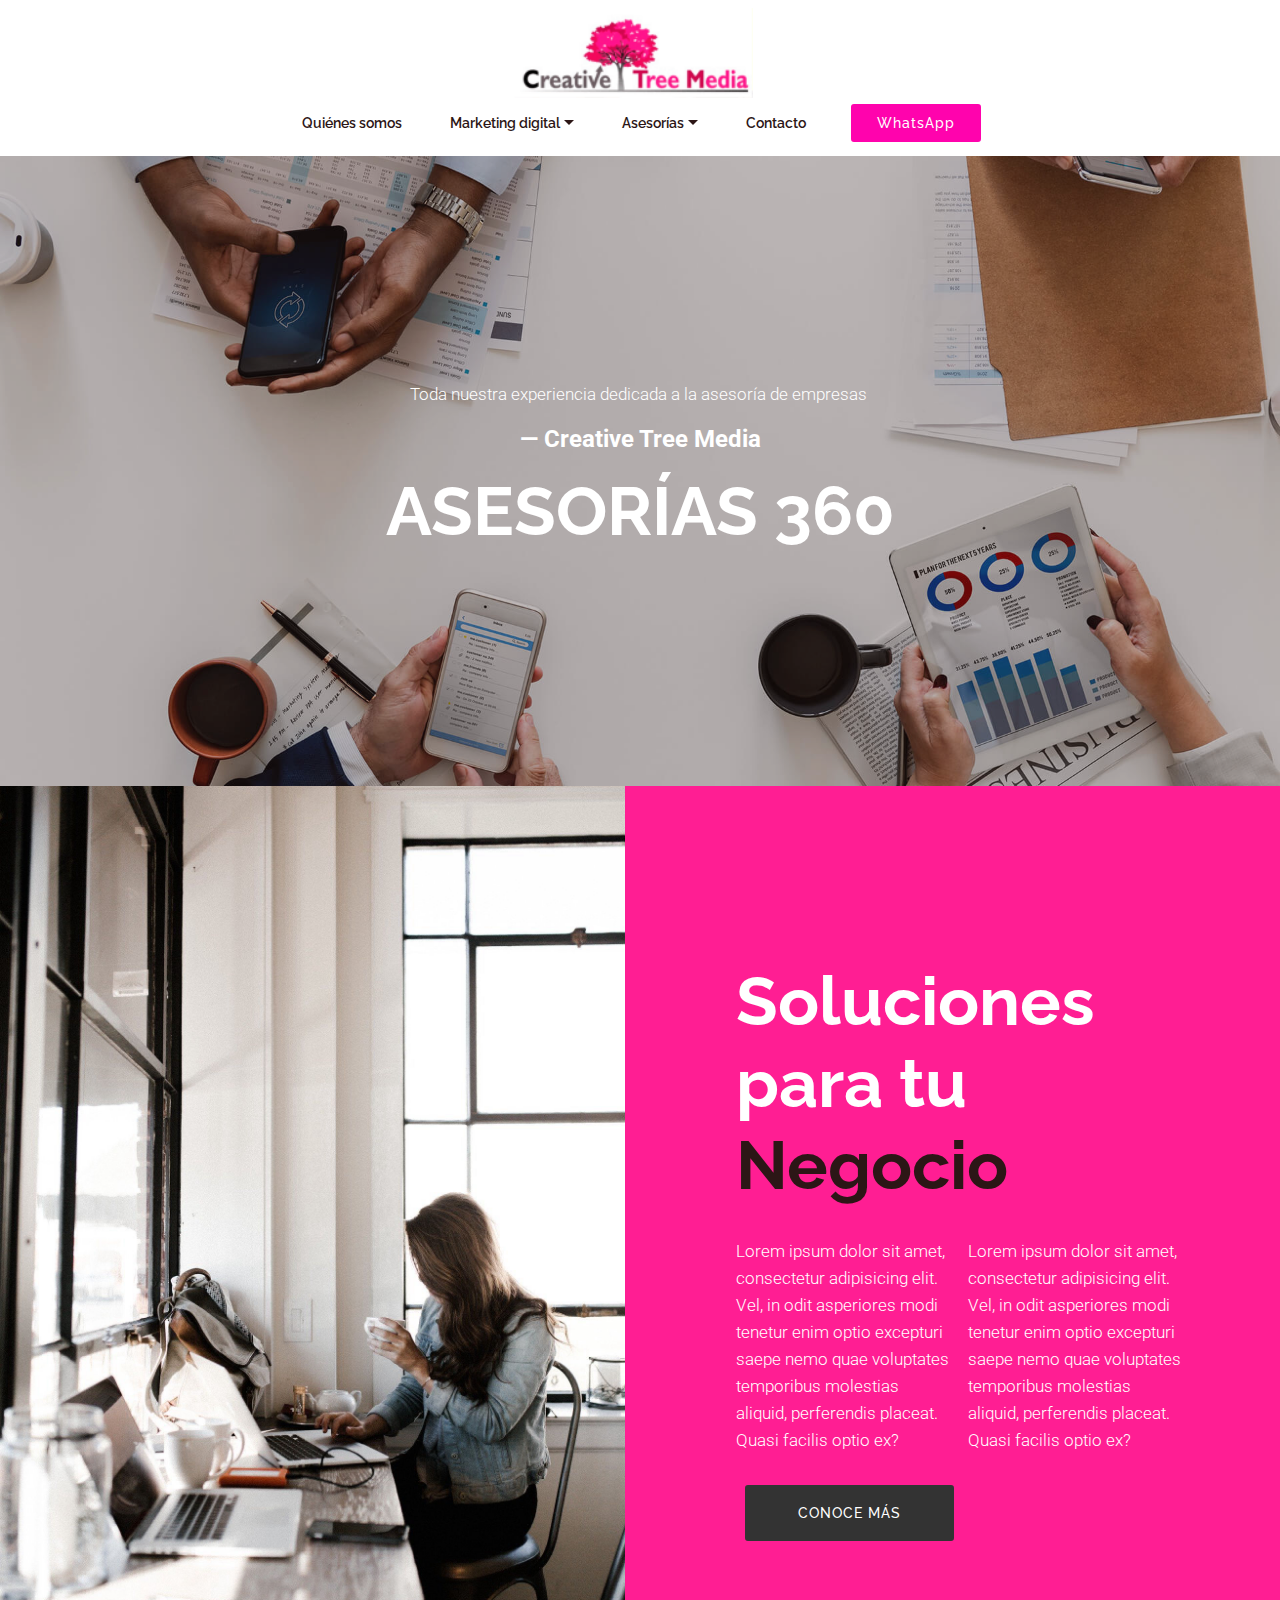
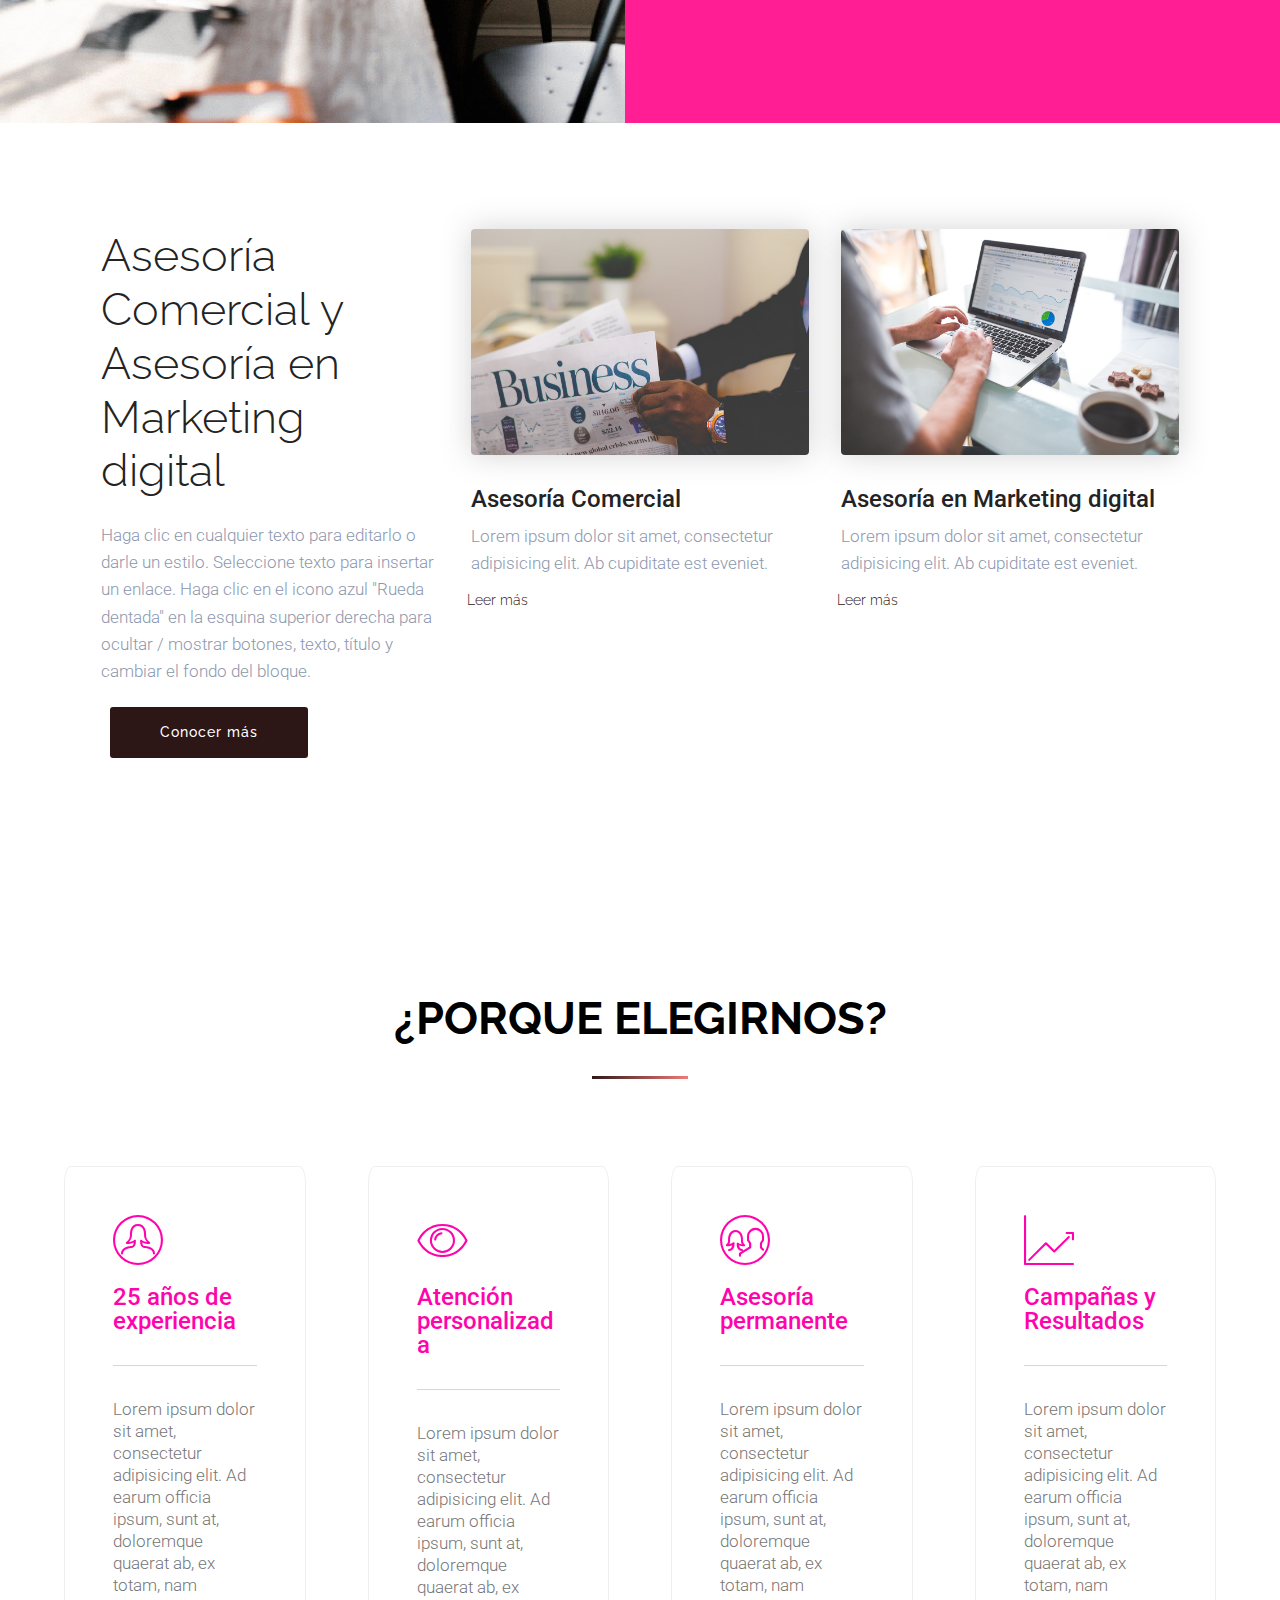
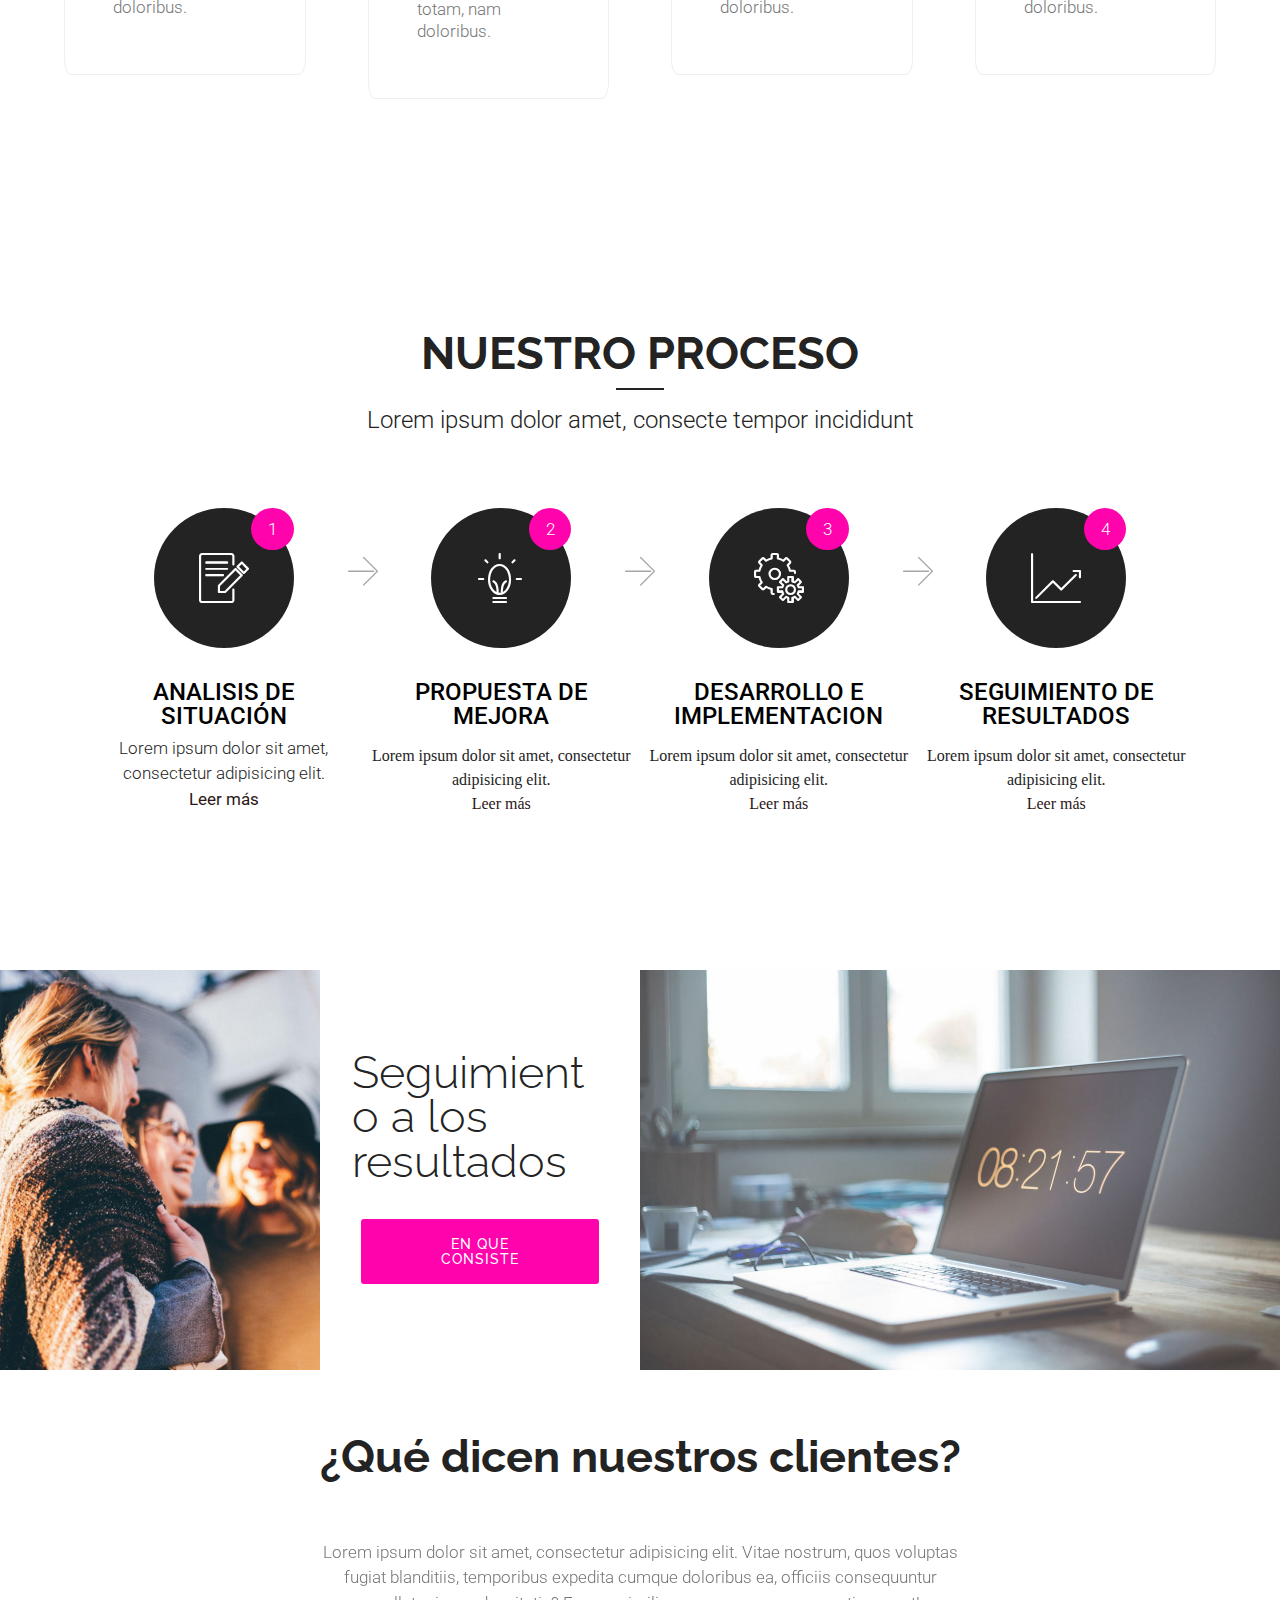
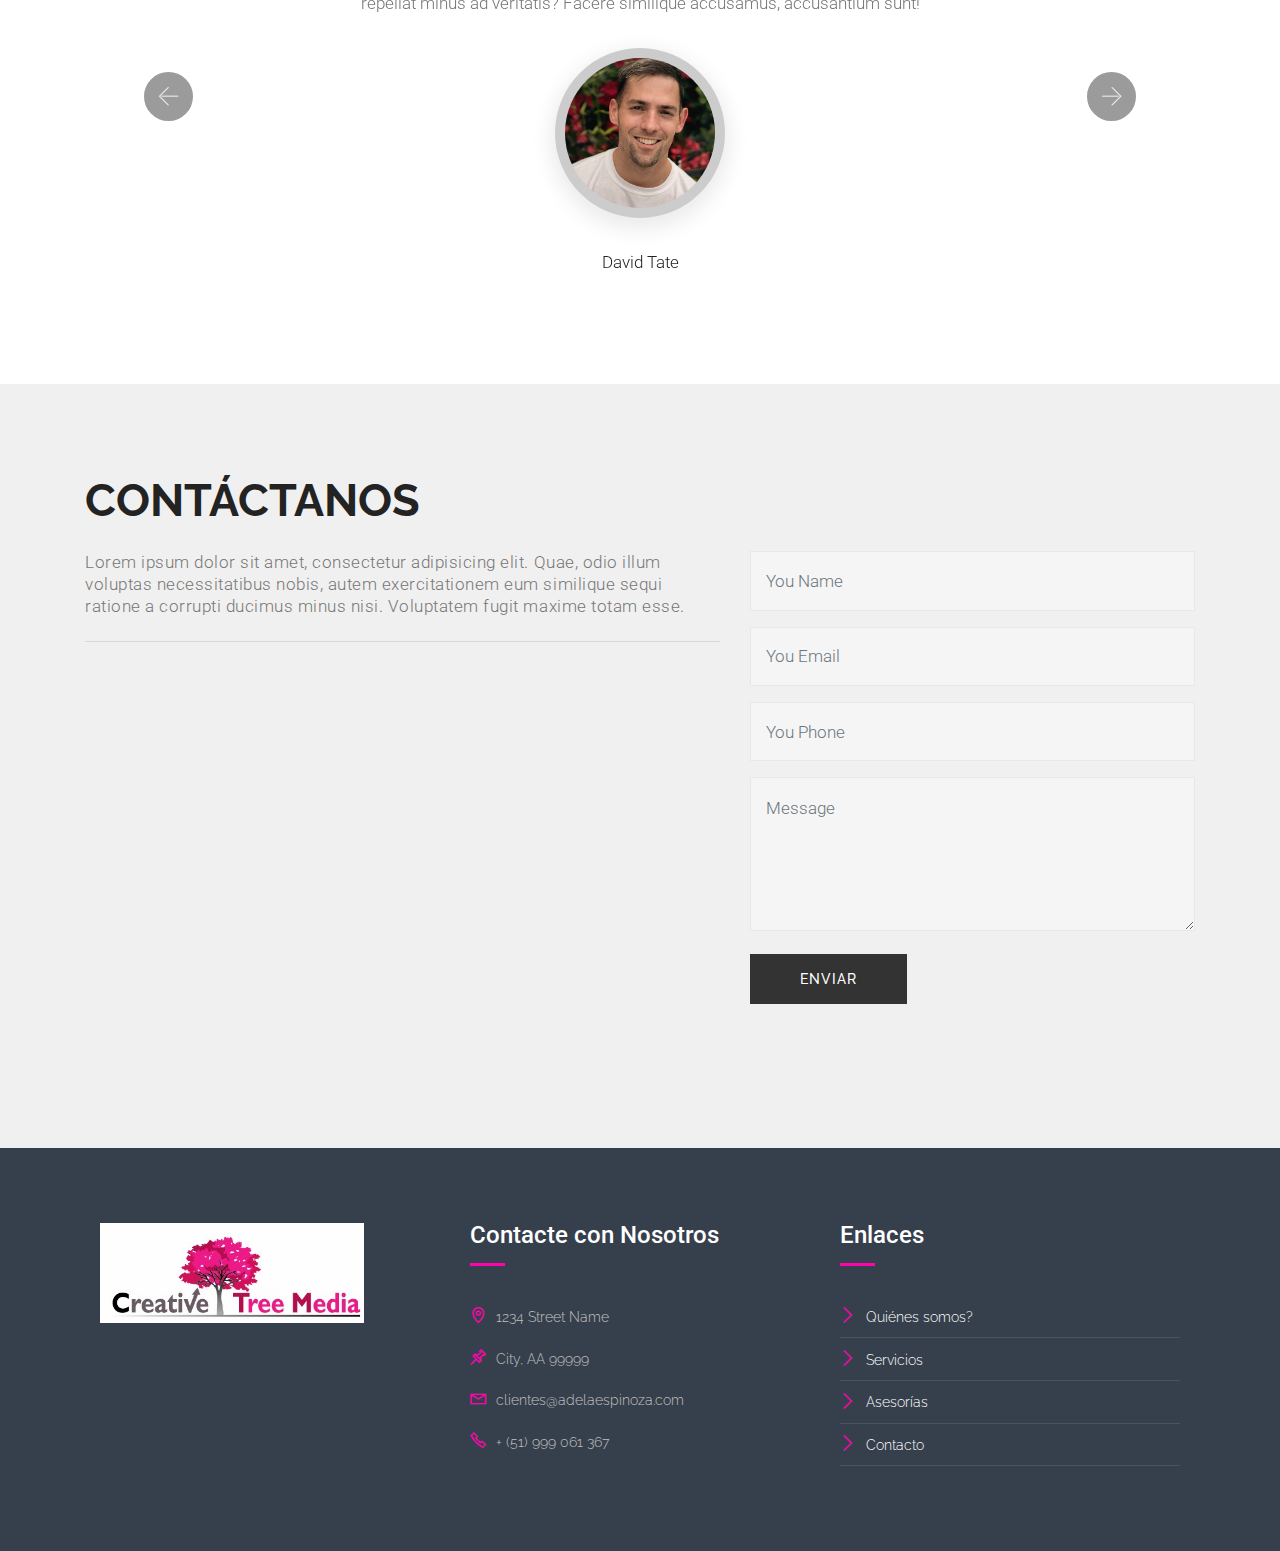
==== commit 6876b7fe: "create github pages" ====
--- a/index.html
+++ b/index.html
@@ -10,8 +10,8 @@
   <meta name="description" content="">
   
   <title>Tree Media</title>
+  <link rel="stylesheet" href="assets/web/assets/mobirise-icons/mobirise-icons.css">
   <link rel="stylesheet" href="assets/web/assets/mobirise-icons2/mobirise2.css">
-  <link rel="stylesheet" href="assets/web/assets/mobirise-icons/mobirise-icons.css">
   <link rel="stylesheet" href="assets/tether/tether.min.css">
   <link rel="stylesheet" href="assets/bootstrap/css/bootstrap.min.css">
   <link rel="stylesheet" href="assets/bootstrap/css/bootstrap-reboot.min.css">
@@ -26,106 +26,45 @@
 
 </head>
 <body>
-  <section class="extMenu5 menu cid-rZhVXsuPau" once="menu" id="extMenu2-0">
-
-    
-
-    <nav class="navbar navbar-dropdown align-items-center navbar-fixed-top navbar-toggleable-sm">
-        <div class="menu-content-top">
-
-
-
-            <div class="menu-content-right">
-                <div class="info-widget">
-                    <span class="widget-icon mbr-iconfont mbri-mobile2" style="color: rgb(255, 255, 255); fill: rgb(255, 255, 255);"></span>
-                    <div class="widget-content display-4">
-                        <p class="widget-title mbr-fonts-style display-4"><strong>+ (51) 999 061 367</strong></p>
-                    </div>
-                </div>
-                <div class="info-widget">
-                    <span class="widget-icon mbr-iconfont mbri-letter" style="color: rgb(255, 255, 255); fill: rgb(255, 255, 255);"></span>
-                    <div class="widget-content display-4">
-                        <p class="widget-title mbr-fonts-style display-4"><strong>clientes@adelaespinoza.com</strong></p>
-                    </div>
-                </div>
-                
-
-                
-
-
-
-
-
-
-
-
-
-
-
-            </div>
-        </div>
-        <div class="menu-bottom">
-
-
-            <div class="menu-logo">
-                <div class="navbar-brand">
-                    <span class="navbar-logo">
-                        <a href="#top">
-                            <img src="assets/images/ll.webp" alt="Mobirise" title="" style="height: 5.5rem;">
-                        </a>
-                    </span>
-                    <span class="navbar-caption-wrap"><a href="#top" class="brand-name mbr-black mbr-bold text-white display-5">Tree Media</a></span>
-                </div>
-            </div>
-
-
-
-            <div class="collapse navbar-collapse" id="navbarSupportedContent">
-                <ul class="navbar-nav nav-dropdown js-float-line nav-right" data-app-modern-menu="true"><li class="nav-item">
-                        <a class="nav-link link mbr-black text-primary display-4" href="index.html#extHeader29-2">
-                            Quiénes somos</a>
-                    </li>
-                    <li class="nav-item dropdown">
-                        <a class="nav-link link mbr-black dropdown-toggle text-primary display-4" href="https://mobirise.com" data-toggle="dropdown-submenu" aria-expanded="false">Marketing Digital</a>
-                        <div class="dropdown-menu">
-                            <a class="mbr-black dropdown-item text-primary display-4" href="page1.html#extHeader16-g">Análisis de Web Site</a>
-                            <a class="mbr-black dropdown-item text-primary display-4" href="page1.html#extHeader24-h" aria-expanded="false">Diseño Web</a><a class="mbr-black dropdown-item text-primary display-4" href="page1.html#extHeader16-i" aria-expanded="false">Diseño Landing Page</a>
-                            <div class="dropdown"><div class="dropdown"><a class="mbr-black dropdown-item dropdown-toggle text-primary display-4" href="page1.html#extHeader10-j" aria-expanded="false" data-toggle="dropdown-submenu">Campañas Digitales</a><div class="dropdown-menu dropdown-submenu"><a class="mbr-black dropdown-item text-primary display-4" href="page1.html#extHeader10-j" aria-expanded="false">Google Ads</a><a class="mbr-black dropdown-item text-primary display-4" href="page1.html#extHeader10-j" aria-expanded="false">Facebook Ads</a></div></div><div class="dropdown-menu dropdown-submenu"><a class="mbr-black dropdown-item text-primary display-4" href="page1.html#extContent6-k" aria-expanded="false">Adwords</a><a class="mbr-black dropdown-item text-primary display-4" href="page1.html#extContent6-l" aria-expanded="false">Facebook Ads</a></div></div>
-                        </div>
-                    </li>
-
-                    <li class="nav-item dropdown">
-                        <a class="nav-link link mbr-black dropdown-toggle text-primary display-4" href="https://mobirise.com" data-toggle="dropdown-submenu" aria-expanded="false">Asesorías</a>
-                        <div class="dropdown-menu">
-                            <a class="mbr-black dropdown-item text-primary display-4" href="#top">Gestión Comercial</a>
-                            <a class="mbr-black dropdown-item text-primary display-4" href="#top" aria-expanded="false">Coaching de equipos</a>
-                            <a class="mbr-black dropdown-item text-primary display-4" href="#top" aria-expanded="false">Capacitaciones</a>
-                        </div>
-                    </li>
-
-                    <li class="nav-item">
-                        <a class="nav-link link mbr-black text-primary display-4" href="https://mobirise.com">
-                            Contacto</a>
-                    </li></ul>
-
-                
-
-            </div>
-            <button class="navbar-toggler " type="button" data-toggle="collapse" data-target="#navbarSupportedContent" aria-controls="navbarSupportedContent" aria-expanded="false" aria-label="Toggle navigation">
-                <div class="hamburger">
-                    <span></span>
-                    <span></span>
-                    <span></span>
-                    <span></span>
-                </div>
-            </button>
-
-
-
-
-
-
-
+  <section class="menu cid-rZmzqLul66" once="menu" id="extMenu5-o">
+    
+
+
+    <nav class="navbar navbar-dropdown navbar-expand-lg">
+        <div class="navbar-brand">
+            <span class="navbar-logo">
+                <a href="https://mobirise.com">
+                    <img src="assets/images/logo-tree-media-192x72.png" alt="Mobirise" title="" style="height: 5.6rem;">
+                </a>
+            </span>
+            
+        </div>
+        <button class="navbar-toggler" type="button" data-toggle="collapse" data-target="#navbarSupportedContent" aria-controls="navbarNavAltMarkup" aria-expanded="false" aria-label="Toggle navigation">
+            <div class="hamburger">
+                <span></span>
+                <span></span>
+                <span></span>
+                <span></span>
+            </div>
+        </button>
+        <div class="collapse navbar-collapse" id="navbarSupportedContent">
+            <ul class="navbar-nav nav-dropdown" data-app-modern-menu="true"><li class="nav-item"><a class="nav-link link text-primary display-4" href="index.html#extHeader33-3" aria-expanded="false">Quiénes somos</a></li>
+                <li class="nav-item dropdown">
+                    <a class="nav-link link text-primary dropdown-toggle display-4" href="https://mobirise.com" aria-expanded="false" data-toggle="dropdown-submenu">Marketing digital</a><div class="dropdown-menu"><a class="text-primary dropdown-item display-4" href="page1.html#extHeader16-g" aria-expanded="false">Análisis de Webs Site</a><a class="text-primary dropdown-item display-4" href="page1.html#extHeader24-h" aria-expanded="false">Diseño Web</a><a class="text-primary dropdown-item display-4" href="page1.html#extHeader16-i" aria-expanded="false">Diseño de Landing Paga</a><div class="dropdown open"><a class="text-primary dropdown-item dropdown-toggle display-4" href="page1.html#extHeader10-j" aria-expanded="true">Campañas Digitales</a><div class="dropdown-menu dropdown-submenu"><a class="text-primary dropdown-item display-4" href="https://mobirise.com" aria-expanded="false">Google Ads</a><a class="text-primary dropdown-item display-4" href="https://mobirise.com" aria-expanded="false">Facebook Ads</a></div></div></div></li>
+                <li class="nav-item dropdown open"><a class="nav-link link dropdown-toggle text-primary display-4" href="https://mobirise.com" aria-expanded="true" data-toggle="dropdown-submenu">
+                        Asesorías</a>
+                    <div class="dropdown-menu">
+                        <a class="dropdown-item text-primary display-4" href="https://mobirise.com" aria-expanded="false">Coaching Comercial</a>
+                        <a class="dropdown-item text-primary display-4" href="https://mobirise.com" aria-expanded="false">Gestión Comercial</a>
+                        <a class="dropdown-item text-primary display-4" href="https://mobirise.com" aria-expanded="false">Gestión de equipos</a>
+                    </div>
+                </li>
+
+                
+                
+                <li class="nav-item"><a class="nav-link link text-primary display-4" href="https://mobirise.com" aria-expanded="false">Contacto</a></li></ul>
+            
+            <div class="navbar-buttons px-2 mbr-section-btn"><a class="btn btn-sm btn-warning display-4" href="https://wa.me/+51  999 061 367">WhatsApp</a></div>
         </div>
     </nav>
 </section>
@@ -501,11 +440,11 @@
                 <h3 class="mbr-section-subtitle  mbr-light pb-2 mbr-fonts-style align-left display-7">Lorem ipsum dolor sit amet, consectetur adipisicing elit. Quae, odio illum voluptas necessitatibus nobis, autem exercitationem eum similique sequi ratione a corrupti ducimus minus nisi. Voluptatem fugit maxime totam esse.</h3>
                 <hr>     
                 
-                <div class="google-map"><iframe frameborder="0" style="border:0" src="https://www.google.com/maps/embed/v1/place?key=AIzaSyAEIpgj38KyLFELm2bK9Y7krBkz1K-cMq8&amp;q=place_id:ChIJn6wOs6lZwokRLKy1iqRcoKw" allowfullscreen=""></iframe></div>
+                <div class="google-map"><iframe frameborder="0" style="border:0" src="https://www.google.com/maps/embed/v1/place?key=AIzaSyCy9r70T3NYf3PhvVflTo0_zdif2_IoIYs&amp;q=place_id:ChIJn6wOs6lZwokRLKy1iqRcoKw" allowfullscreen=""></iframe></div>
             </div>
             <div class="media-container-column col-lg-5 ml-auto col-md-12" data-form-type="formoid">
                 <!---Formbuilder Form--->
-                <form action="https://mobirise.com/" method="POST" class="mbr-form form-with-styler" data-form-title="Mobirise Form"><input type="hidden" name="email" data-form-email="true" value="wQ73AiisPCkb1BOV9fmlapwszhvf9pWtvhxn3KZocIhXlye5+Tkif64Tv9qK20dGYAIxKb5MctuepgP9NUwoM+JpyqnbAXso+OJ1/hhKb3k9te9jw1Y2gY4eNINZu6Jr.OVX1oS8fK5TMjGdD6+bQIXrkqKqcdpLlKlIn+qjNu0FHi+JVUWeCdOTV20NaT85UQKhh8uZvqkOLMKm39QG5L8EjttVdVdEkVTh27u5uqIdFR6EDVuOPNiJ1cPRBO4bW">
+                <form action="https://mobirise.com/" method="POST" class="mbr-form form-with-styler" data-form-title="Mobirise Form"><input type="hidden" name="email" data-form-email="true" value="vgUDnNdxN2otSvilTKA+IG6gbZEYZmnrA7j/47C8ZjFYEyW2sw/88sraEx7QrRRVZTdwUsJ1EIniivugeJxvLHUil1Fk8hdD8ZTA7hr9EQoFnUNbyk1yyUjv4WJgF5kz.Esq42dKSUouP504NNGR0cc0BcQdE85igKBMpCPrwsc0qBtjcaro5oeRS3CXyFK/mXhgevi25BrrOHyCEDLVWwAllZqy/JsEt/IIhxEQTWyNEbhq8P2z21woyO8Rmnkpc">
                     <div class="form-row">
                         <div hidden="hidden" data-form-alert="" class="alert alert-success col-12">¡Gracias por rellenar este formulario!</div>
                         <div hidden="hidden" data-form-alert-danger="" class="alert alert-danger col-12"></div>
--- a/assets/mobirise/css/mbr-additional.css
+++ b/assets/mobirise/css/mbr-additional.css
@@ -1,6 +1,5 @@
 @import url(https://fonts.googleapis.com/css?family=Raleway:100,100i,200,200i,300,300i,400,400i,500,500i,600,600i,700,700i,800,800i,900,900i&display=swap);
 @import url(https://fonts.googleapis.com/css?family=Roboto:100,100i,300,300i,400,400i,500,500i,700,700i&display=swap);
-@import url(https://fonts.googleapis.com/css?family=Poppins:300,400,500,600,700&display=swap);
 
 
 
@@ -31,8 +30,8 @@
   font-size: 2.8rem;
 }
 .display-4 {
-  font-family: 'Poppins', sans-serif;
-  font-size: 0.875rem;
+  font-family: 'Raleway', sans-serif;
+  font-size: 0.9rem;
 }
 .display-5 {
   font-family: 'Roboto', sans-serif;
@@ -59,9 +58,9 @@
     line-height: calc( 1.4 * (1.63rem + (2.8 - 1.63) * ((100vw - 20rem) / (48 - 20))));
   }
   .display-4 {
-    font-size: 0.7rem;
-    font-size: calc( 0.95625rem + (0.875 - 0.95625) * ((100vw - 20rem) / (48 - 20)));
-    line-height: calc( 1.4 * (0.95625rem + (0.875 - 0.95625) * ((100vw - 20rem) / (48 - 20))));
+    font-size: 0.72rem;
+    font-size: calc( 0.965rem + (0.9 - 0.965) * ((100vw - 20rem) / (48 - 20)));
+    line-height: calc( 1.4 * (0.965rem + (0.9 - 0.965) * ((100vw - 20rem) / (48 - 20))));
   }
   .display-5 {
     font-size: 1.2rem;
@@ -828,7 +827,7 @@
   font-size: 4.48rem;
 }
 .display-4 > .mbr-iconfont {
-  font-size: 1.4rem;
+  font-size: 1.44rem;
 }
 .display-5 > .mbr-iconfont {
   font-size: 2.4rem;
@@ -890,337 +889,222 @@
   background: #f27d7a !important;
   box-shadow: none !important;
 }
-.cid-rZhVXsuPau .navbar {
-  padding: 0.5rem 0;
+.cid-rZmzqLul66 .navbar-dropdown {
+  position: relative!important;
+  top: 0;
+  left: 0;
+  padding: .5rem 1rem;
+}
+.cid-rZmzqLul66 .collapsed {
+  flex-direction: row!important;
+}
+.cid-rZmzqLul66 .collapsed .dropdown-menu .dropdown-item:before {
+  display: none;
+}
+.cid-rZmzqLul66 .collapsed .dropdown .dropdown-menu .dropdown-item {
+  padding: 0.235em 1.5em 0.235em 1.5em !important;
+  transition: none;
+  margin: 0 !important;
+}
+.cid-rZmzqLul66 .navbar {
+  display: flex;
+  flex-direction: column;
+  min-height: 60px;
+  transition: all .3s;
   background: #ffffff;
-  transition: none;
-  min-height: 50px;
-}
-.cid-rZhVXsuPau .navbar-fixed-top {
-  padding-top: 0;
-}
-.cid-rZhVXsuPau .navbar-collapse {
-  -ms-flex-preferred-size: auto;
-  -webkit-flex-basis: auto;
-  flex-basis: auto;
-}
-.cid-rZhVXsuPau .menu-logo .navbar-brand {
-  display: flex;
-  margin-left: 1.5rem;
-  padding: 0.5rem 0;
-  transition: padding 0.2s;
-  min-height: 3.8rem;
-  -webkit-align-items: center;
-  align-items: center;
-}
-.cid-rZhVXsuPau .menu-logo .navbar-brand .navbar-caption-wrap {
-  display: flex;
-  -webkit-align-items: center;
-  align-items: center;
-  word-break: break-word;
-  min-width: 7rem;
-  margin: 0.3rem 0;
-}
-.cid-rZhVXsuPau .menu-logo .navbar-brand .navbar-caption-wrap .navbar-caption {
-  line-height: 1.2rem !important;
-  padding-right: 2rem;
-}
-.cid-rZhVXsuPau .menu-logo .navbar-brand .navbar-logo {
-  font-size: 4rem;
-  transition: font-size 0.25s;
-}
-.cid-rZhVXsuPau .menu-logo .navbar-brand .navbar-logo img {
-  display: flex;
-}
-.cid-rZhVXsuPau .menu-logo .navbar-brand .navbar-logo .mbr-iconfont {
-  transition: font-size 0.25s;
-}
-.cid-rZhVXsuPau .menu-content-top {
-  background: #ff03ad;
-  max-width: 100%;
-  display: none;
-  -webkit-justify-content: left;
-  justify-content: left;
-  padding: 0 2rem;
-  margin: auto;
-  -webkit-align-items: center;
-  align-items: center;
-  overflow: hidden;
-  transition: min-height 0.25s ease-in-out;
-}
-.cid-rZhVXsuPau .dropdown-item {
-  padding: 0;
-}
-.cid-rZhVXsuPau .dropdown-item,
-.cid-rZhVXsuPau .nav-link,
-.cid-rZhVXsuPau .brand-name {
-  font-style: normal;
-}
-.cid-rZhVXsuPau .dropdown-item:hover,
-.cid-rZhVXsuPau .nav-link:hover,
-.cid-rZhVXsuPau .brand-name:hover {
-  color: #2c1616 !important;
-}
-.cid-rZhVXsuPau .dropdown-menu {
-  background-color: #ff03ad;
-}
-.cid-rZhVXsuPau .dropdown-item:active {
-  background-color: #ff03ad;
-}
-.cid-rZhVXsuPau .menu-bottom {
-  margin: auto;
-  width: 100%;
-  display: flex;
-  padding: 0rem 2rem;
-  position: relative;
-  align-items: center;
+}
+.cid-rZmzqLul66 .navbar.opened {
+  transition: all .3s;
+  background: #ffffff !important;
+}
+.cid-rZmzqLul66 .navbar .dropdown-item {
+  padding: .235rem 1.5rem;
+}
+.cid-rZmzqLul66 .navbar .navbar-collapse {
   -webkit-justify-content: flex-end;
   justify-content: flex-end;
-}
-.cid-rZhVXsuPau .navbar-dropdown.bg-color.transparent.opened {
-  background: #ffffff;
-}
-.cid-rZhVXsuPau .nav-item span {
-  padding-right: 0.4em;
-  line-height: 0.5em;
-  vertical-align: text-bottom;
-  position: relative;
-  top: -0.2em;
-  text-decoration: none;
-}
-.cid-rZhVXsuPau .nav-item a {
-  padding: 0.5rem 0 !important;
-  margin: 0 0.5rem !important;
-}
-.cid-rZhVXsuPau .dropdown-item:before {
-  font-family: MobiriseIcons !important;
-  display: inline-block;
-  width: 0;
+  z-index: 1;
+}
+.cid-rZmzqLul66 .navbar.collapsed .nav-item .nav-link::before {
+  display: none;
+}
+.cid-rZmzqLul66 .navbar.collapsed.opened .dropdown-menu {
+  top: 0;
+}
+.cid-rZmzqLul66 .navbar.collapsed .dropdown-menu {
+  background: transparent !important;
+}
+.cid-rZmzqLul66 .navbar.collapsed .dropdown-menu .dropdown-submenu {
+  left: 0 !important;
+}
+.cid-rZmzqLul66 .navbar.collapsed .dropdown-menu .dropdown-item:after {
+  right: auto;
+}
+.cid-rZmzqLul66 .navbar.collapsed .dropdown-menu .dropdown-toggle[data-toggle="dropdown-submenu"]:after {
+  margin-left: .25rem;
+  border-top: 0.35em solid;
+  border-right: 0.35em solid transparent;
+  border-left: 0.35em solid transparent;
+  border-bottom: 0;
+  top: 55%;
+}
+.cid-rZmzqLul66 .navbar.collapsed ul.navbar-nav li {
+  margin: auto;
+}
+.cid-rZmzqLul66 .navbar.collapsed .dropdown-menu .dropdown-item {
+  padding: .25rem 1.5rem;
+  text-align: center;
+}
+.cid-rZmzqLul66 .navbar.collapsed .icons-menu {
+  padding-left: 0;
+  padding-top: .5rem;
+  padding-bottom: .5rem;
+}
+@media (max-width: 991px) {
+  .cid-rZmzqLul66 .navbar .nav-item .nav-link::before {
+    display: none;
+  }
+  .cid-rZmzqLul66 .navbar.opened .dropdown-menu {
+    top: 0;
+  }
+  .cid-rZmzqLul66 .navbar .dropdown-menu {
+    background: transparent !important;
+  }
+  .cid-rZmzqLul66 .navbar .dropdown-menu .dropdown-submenu {
+    left: 0 !important;
+  }
+  .cid-rZmzqLul66 .navbar .dropdown-menu .dropdown-item:after {
+    right: auto;
+  }
+  .cid-rZmzqLul66 .navbar .dropdown-menu .dropdown-toggle[data-toggle="dropdown-submenu"]:after {
+    margin-left: .25rem;
+    border-top: 0.35em solid;
+    border-right: 0.35em solid transparent;
+    border-left: 0.35em solid transparent;
+    border-bottom: 0;
+    top: 55%;
+  }
+  .cid-rZmzqLul66 .navbar .navbar-logo img {
+    height: 3.8rem !important;
+  }
+  .cid-rZmzqLul66 .navbar ul.navbar-nav li {
+    margin: auto;
+  }
+  .cid-rZmzqLul66 .navbar .dropdown-menu .dropdown-item {
+    padding: .25rem 1.5rem !important;
+    text-align: center;
+  }
+  .cid-rZmzqLul66 .navbar .navbar-brand {
+    -webkit-flex-shrink: initial;
+    flex-shrink: initial;
+    -webkit-flex-basis: auto;
+    flex-basis: auto;
+    word-break: break-word;
+  }
+  .cid-rZmzqLul66 .navbar .navbar-toggler {
+    -webkit-flex-basis: auto;
+    flex-basis: auto;
+  }
+  .cid-rZmzqLul66 .navbar .icons-menu {
+    padding-left: 0;
+    padding-top: .5rem;
+    padding-bottom: .5rem;
+  }
+}
+.cid-rZmzqLul66 .navbar.navbar-short {
+  background: #ffffff !important;
+  min-height: 60px;
+}
+.cid-rZmzqLul66 .navbar.navbar-short .navbar-logo img {
+  height: 3rem !important;
+}
+.cid-rZmzqLul66 .navbar.navbar-short .navbar-brand {
+  padding: 0;
+}
+.cid-rZmzqLul66 .dropdown-item:before {
+  content: '';
   position: absolute;
-  left: 1rem;
-  top: 0.5rem;
-  margin-right: 0.5rem;
-  line-height: 1;
-  font-size: inherit;
-  vertical-align: middle;
-  text-align: center;
-  overflow: hidden;
-  -webkit-transform: scale(0, 1);
-  transform: scale(0, 1);
-  -webkit-transition: all 0.25s ease-in-out;
-  -moz-transition: all 0.25s ease-in-out;
-  transition: all 0.25s ease-in-out;
-}
-.cid-rZhVXsuPau .content-text {
-  margin-bottom: 0;
-}
-.cid-rZhVXsuPau .navbar-nav {
-  position: relative;
-  -ms-flex-direction: row;
-  -webkit-flex-direction: row;
-  flex-direction: row;
+  left: 16px;
+  top: 52%;
+  width: 6px;
+  height: 6px;
+  border-radius: 50%;
+  opacity: 0;
+  background-color: #f27d7a;
+  transform: translateY(-50%);
+  transition: all 0.3s;
+}
+.cid-rZmzqLul66 .dropdown-item:hover:before {
+  opacity: 1!important;
+}
+.cid-rZmzqLul66 .nav-item:focus,
+.cid-rZmzqLul66 .nav-link:focus {
+  outline: none;
+}
+.cid-rZmzqLul66 .text-white:hover,
+.cid-rZmzqLul66 .text-white:active,
+.cid-rZmzqLul66 .text-white:focus {
+  color: white!important;
+}
+.cid-rZmzqLul66 .dropdown-item {
+  font-weight: 400!important;
+  color: black!important;
+}
+.cid-rZmzqLul66 .dropdown-item:hover {
+  color: black!important;
+}
+.cid-rZmzqLul66 .dropdown-menu {
+  background-color: white!important;
+}
+.cid-rZmzqLul66 .navbar .dropdown.open > .dropdown-menu {
+  border-radius: 10px;
+  box-shadow: 0 10px 55px 5px rgba(247, 170, 168, 0.35);
+  display: block;
+}
+.cid-rZmzqLul66 .nav-link:before {
+  content: '';
+  position: absolute;
+  left: 10px;
+  top: 50%;
+  width: 6px;
+  height: 6px;
+  border-radius: 50%;
+  opacity: 0;
+  background-color: #f27d7a;
+  transform: translateY(-50%);
+  transition: all 0.3s;
+}
+.cid-rZmzqLul66 .nav-item:hover .nav-link:before {
+  opacity: 1!important;
+}
+@media (max-width: 992px) {
+  .cid-rZmzqLul66 .navbar {
+    flex-direction: row;
+  }
 }
 @media (min-width: 992px) {
-  .cid-rZhVXsuPau .navbar-nav .main-menu-animated-line {
-    position: absolute;
-    left: 0;
-    width: 0;
-    height: 0;
-    z-index: 100;
-    border-top: 4px solid #2c1616;
-    -webkit-transition: width 0.4s, left 0.6s cubic-bezier(0.19, 0.65, 0.02, 0.93);
-    -moz-transition: width 0.4s, left 0.6s cubic-bezier(0.19, 0.65, 0.02, 0.93);
-    transition: width 0.4s, left 0.6s cubic-bezier(0.19, 0.65, 0.02, 0.93);
-  }
-  .cid-rZhVXsuPau .navbar-nav .main-menu-animated-line.bottom {
-    bottom: 0;
-  }
-}
-.cid-rZhVXsuPau .navbar-nav .nav-item span {
-  padding-right: 0;
-}
-.cid-rZhVXsuPau .navbar-nav .nav-item a {
-  margin: 0 1.3rem !important;
-}
-.cid-rZhVXsuPau .display-4 > .mbr-iconfont {
-  font-size: 1.43em;
-}
-.cid-rZhVXsuPau .display-4 > .btn > .mbr-iconfont {
-  font-size: 1.43em;
-}
-.cid-rZhVXsuPau .nav-dropdown .dropdown-item {
-  font-weight: 400;
-}
-.cid-rZhVXsuPau .navbar-buttons.mbr-section-btn {
-  display: flex;
-  -webkit-align-items: center;
-  align-items: center;
-  -webkit-justify-content: center;
-  justify-content: center;
-}
-.cid-rZhVXsuPau .nav-dropdown .link {
-  font-weight: 400;
-}
-.cid-rZhVXsuPau .menu .navbar-brand .logo-text-part {
-  vertical-align: top;
-}
-.cid-rZhVXsuPau .content-right-side {
-  text-align: center;
-}
-.cid-rZhVXsuPau .content-right-side .content-link {
-  margin-left: 2rem;
-}
-.cid-rZhVXsuPau .content-right-side .content-link span {
-  vertical-align: middle;
-  padding-right: 1rem;
-}
-.cid-rZhVXsuPau .widget-icon {
-  display: inline-block;
-  padding-right: 1rem;
-  font-size: 1.65rem;
-}
-.cid-rZhVXsuPau .info-widget {
-  padding-left: 2rem;
-  padding-right: 3rem;
-  margin: 0;
-  display: flex;
-  -webkit-justify-content: center;
-  justify-content: center;
-  -webkit-align-items: center;
-  align-items: center;
-}
-.cid-rZhVXsuPau .menu-content-right {
-  display: flex;
-  -webkit-align-items: center;
-  align-items: center;
-}
-.cid-rZhVXsuPau .menu-content-right .info-widget:last-child {
-  padding-right: 0;
-}
-.cid-rZhVXsuPau .menu-content-right .info-widget:first-child {
-  padding-left: 0;
-  border-left: none;
-}
-.cid-rZhVXsuPau .widget-content {
-  display: inline-block;
-  vertical-align: top;
-  text-align: left;
-}
-.cid-rZhVXsuPau .widget-content .widget-title {
-  font-weight: 400;
-  margin-bottom: 3px;
-}
-.cid-rZhVXsuPau .widget-content .widget-text {
-  margin-bottom: 0;
-}
-@media (min-width: 992px) {
-  .cid-rZhVXsuPau .navbar .menu-content-top {
-    display: flex;
-    height: 60px;
-  }
-  .cid-rZhVXsuPau .content-right-side {
-    text-align: right;
-    -webkit-flex-wrap: nowrap;
-    flex-wrap: nowrap;
-    display: flex;
-    -webkit-align-items: center;
-    align-items: center;
-  }
-  .cid-rZhVXsuPau .menu-content-top {
-    border-bottom: 0px solid rgba(0, 0, 0, 0.12);
-  }
-  .cid-rZhVXsuPau .navbar {
-    display: block;
-    padding: 0;
-  }
-  .cid-rZhVXsuPau .navbar .menu-logo {
-    margin: auto;
-    display: flex;
-    -webkit-align-items: center;
-    align-items: center;
-  }
-  .cid-rZhVXsuPau .navbar.navbar-toggleable-sm .navbar-collapse .navbar-nav .nav-item {
-    -webkit-align-self: initial;
-    align-self: auto;
-    display: flex;
-    -webkit-align-items: center;
-    align-items: center;
-    z-index: 101;
-    min-height: 49px;
-  }
-  .cid-rZhVXsuPau .dropdown-item:hover:before {
-    transform: scale(1, 1);
-    width: 16px;
-    -webkit-transform: scale(1, 1);
-  }
-  .cid-rZhVXsuPau .navbar-toggler {
-    display: none;
-  }
-  .cid-rZhVXsuPau .navbar-collapse {
-    -webkit-justify-content: flex-end;
-    justify-content: flex-end;
-  }
-}
-.cid-rZhVXsuPau .navbar-short .menu-content-top {
-  height: 0;
-  min-height: 0;
-  border: none;
-}
-.cid-rZhVXsuPau .btn {
-  display: -webkit-inline-flex;
-  align-items: center;
-  -webkit-align-items: center;
-}
-.cid-rZhVXsuPau .btn .mbr-iconfont {
-  font-size: 1.2em;
-}
-.cid-rZhVXsuPau .navbar-toggleable-sm .navbar-collapse {
-  width: auto;
-}
-.cid-rZhVXsuPau .navbar-toggleable-sm .navbar-collapse .navbar-nav {
-  -webkit-flex-wrap: wrap;
-  flex-wrap: wrap;
-  padding-left: 0;
-}
-.cid-rZhVXsuPau .navbar-toggleable-sm .navbar-collapse .navbar-nav .nav-item {
-  -webkit-align-self: center;
-  align-self: center;
-}
-.cid-rZhVXsuPau .navbar-toggleable-sm .navbar-collapse .navbar-buttons {
-  padding-left: 0;
-  padding-bottom: 0;
-}
-.cid-rZhVXsuPau .dropdown .dropdown-menu {
-  display: none;
-  position: absolute;
-  padding-top: 0.5rem;
-  padding-bottom: 0.5rem;
-  text-align: left;
-}
-@media (max-width: 991px) {
-  .cid-rZhVXsuPau .dropdown .dropdown-menu {
-    overflow: hidden;
-  }
-}
-.cid-rZhVXsuPau .dropdown .dropdown-menu .dropdown-item {
+  .cid-rZmzqLul66 .nav-item {
+    position: relative;
+  }
+}
+.cid-rZmzqLul66 .dropdown .dropdown-menu .dropdown-item {
   width: auto;
   -webkit-transition: all 0.25s ease-in-out;
   -moz-transition: all 0.25s ease-in-out;
   transition: all 0.25s ease-in-out;
 }
-.cid-rZhVXsuPau .dropdown .dropdown-menu .dropdown-item::after {
+.cid-rZmzqLul66 .dropdown .dropdown-menu .dropdown-item::after {
   right: 0.5rem;
 }
-.cid-rZhVXsuPau .dropdown .dropdown-menu .dropdown-item:hover .mbr-iconfont:before {
-  -webkit-transform: scale(0, 1);
-  transform: scale(0, 1);
-}
-.cid-rZhVXsuPau .dropdown .dropdown-menu .dropdown-item .mbr-iconfont {
+.cid-rZmzqLul66 .dropdown .dropdown-menu .dropdown-item:hover {
+  padding-left: 2rem;
+}
+.cid-rZmzqLul66 .dropdown .dropdown-menu .dropdown-item .mbr-iconfont {
   margin-left: -1.8rem;
   padding-right: 1rem;
   font-size: inherit;
 }
-.cid-rZhVXsuPau .dropdown .dropdown-menu .dropdown-item .mbr-iconfont:before {
+.cid-rZmzqLul66 .dropdown .dropdown-menu .dropdown-item .mbr-iconfont:before {
   display: inline-block;
   -webkit-transform: scale(1, 1);
   transform: scale(1, 1);
@@ -1228,359 +1112,150 @@
   -moz-transition: all 0.25s ease-in-out;
   transition: all 0.25s ease-in-out;
 }
-.cid-rZhVXsuPau .dropdown .dropdown-menu .dropdown-submenu {
+.cid-rZmzqLul66 .navbar-caption {
+  font-weight: 600!important;
+}
+.cid-rZmzqLul66 .navbar-brand {
+  -webkit-flex-shrink: 0;
+  flex-shrink: 0;
+  -webkit-align-items: center;
+  align-items: center;
+  margin-right: 0;
+  padding: 0;
+  transition: all .3s;
+  word-break: break-word;
+  z-index: 1;
+}
+.cid-rZmzqLul66 .navbar-brand .navbar-caption {
+  line-height: inherit !important;
+}
+.cid-rZmzqLul66 .navbar-brand .navbar-logo a {
+  outline: none;
+}
+.cid-rZmzqLul66 .dropdown-item.active,
+.cid-rZmzqLul66 .dropdown-item:active {
+  background-color: transparent;
+}
+.cid-rZmzqLul66 .navbar-expand-lg .navbar-nav .nav-link {
+  padding: 0;
+}
+.cid-rZmzqLul66 .nav-dropdown .link.dropdown-toggle {
+  margin-right: 1.667em;
+}
+.cid-rZmzqLul66 .nav-dropdown .link.dropdown-toggle[aria-expanded="true"] {
+  margin-right: 0;
+  padding: 0.667em 1.667em;
+}
+.cid-rZmzqLul66 .navbar.navbar-expand-lg .dropdown .dropdown-menu {
+  background: #ffffff;
+}
+.cid-rZmzqLul66 .navbar.navbar-expand-lg .dropdown .dropdown-menu .dropdown-submenu {
   margin: 0;
-}
-.cid-rZhVXsuPau .dropdown.open > .dropdown-menu {
-  display: block;
-}
-.cid-rZhVXsuPau .navbar-toggleable-sm.opened:after {
-  position: absolute;
-  width: 100vw;
-  height: 100vh;
-  content: "";
-  background-color: rgba(0, 0, 0, 0.1);
-  left: 0;
-  bottom: 0;
-  -webkit-transform: translateY(100%);
-  transform: translateY(100%);
-  z-index: 1000;
-}
-.cid-rZhVXsuPau .navbar.navbar-short {
-  min-height: 50px;
-  transition: all 0.2s;
-}
-.cid-rZhVXsuPau .navbar.navbar-short .navbar-logo a {
-  font-size: 2.5rem !important;
-  line-height: 2.5rem;
-  transition: font-size 0.25s;
-}
-.cid-rZhVXsuPau .navbar.navbar-short .navbar-logo a .mbr-iconfont {
-  font-size: 2.5rem !important;
-}
-.cid-rZhVXsuPau .navbar.navbar-short .navbar-logo a img {
-  height: 3rem !important;
-}
-.cid-rZhVXsuPau .navbar.navbar-short .navbar-brand {
-  min-height: 3rem;
-}
-.cid-rZhVXsuPau button.navbar-toggler {
+  left: 100%;
+}
+.cid-rZmzqLul66 ul.navbar-nav {
+  -webkit-flex-wrap: wrap;
+  flex-wrap: wrap;
+}
+.cid-rZmzqLul66 .navbar-buttons {
+  text-align: center;
+}
+.cid-rZmzqLul66 button.navbar-toggler {
+  outline: none;
   width: 31px;
-  height: 18px;
+  height: 20px;
   cursor: pointer;
-  transition: all 0.2s;
-  margin: 1rem 0.8rem;
-}
-.cid-rZhVXsuPau button.navbar-toggler:focus {
-  outline: none;
-}
-.cid-rZhVXsuPau button.navbar-toggler .hamburger span {
+  transition: all .2s;
+  position: relative;
+  -webkit-align-self: center;
+  align-self: center;
+}
+.cid-rZmzqLul66 button.navbar-toggler .hamburger span {
   position: absolute;
   right: 0;
   width: 30px;
   height: 2px;
   border-right: 5px;
-  background-color: #2c1616;
-}
-.cid-rZhVXsuPau button.navbar-toggler .hamburger span:nth-child(1) {
+  background-color: #57468b;
+}
+.cid-rZmzqLul66 button.navbar-toggler .hamburger span:nth-child(1) {
   top: 0;
-  transition: all 0.2s;
-}
-.cid-rZhVXsuPau button.navbar-toggler .hamburger span:nth-child(2) {
+  transition: all .2s;
+}
+.cid-rZmzqLul66 button.navbar-toggler .hamburger span:nth-child(2) {
   top: 8px;
-  transition: all 0.15s;
-}
-.cid-rZhVXsuPau button.navbar-toggler .hamburger span:nth-child(3) {
+  transition: all .15s;
+}
+.cid-rZmzqLul66 button.navbar-toggler .hamburger span:nth-child(3) {
   top: 8px;
-  transition: all 0.15s;
-}
-.cid-rZhVXsuPau button.navbar-toggler .hamburger span:nth-child(4) {
+  transition: all .15s;
+}
+.cid-rZmzqLul66 button.navbar-toggler .hamburger span:nth-child(4) {
   top: 16px;
-  transition: all 0.2s;
-}
-.cid-rZhVXsuPau nav.opened .hamburger span:nth-child(1) {
+  transition: all .2s;
+}
+.cid-rZmzqLul66 nav.opened .hamburger span:nth-child(1) {
   top: 8px;
   width: 0;
   opacity: 0;
   right: 50%;
-  transition: all 0.2s;
-}
-.cid-rZhVXsuPau nav.opened .hamburger span:nth-child(2) {
+  transition: all .2s;
+}
+.cid-rZmzqLul66 nav.opened .hamburger span:nth-child(2) {
   -webkit-transform: rotate(45deg);
   transform: rotate(45deg);
-  transition: all 0.25s;
-}
-.cid-rZhVXsuPau nav.opened .hamburger span:nth-child(3) {
+  transition: all .25s;
+}
+.cid-rZmzqLul66 nav.opened .hamburger span:nth-child(3) {
   -webkit-transform: rotate(-45deg);
   transform: rotate(-45deg);
-  transition: all 0.25s;
-}
-.cid-rZhVXsuPau nav.opened .hamburger span:nth-child(4) {
+  transition: all .25s;
+}
+.cid-rZmzqLul66 nav.opened .hamburger span:nth-child(4) {
   top: 8px;
   width: 0;
   opacity: 0;
   right: 50%;
-  transition: all 0.2s;
-}
-.cid-rZhVXsuPau .collapsed .dropdown-menu .dropdown-item:before {
-  display: none;
-}
-.cid-rZhVXsuPau .collapsed .dropdown .dropdown-menu .dropdown-item {
-  padding: 0.235em 1.5em 0.235em 1.5em !important;
-  transition: none;
-  margin: 0 !important;
-}
-.cid-rZhVXsuPau .collapsed .btn {
+  transition: all .2s;
+}
+.cid-rZmzqLul66 .nav-link {
+  font-weight: 600!important;
+}
+.cid-rZmzqLul66 a.nav-link {
+  -webkit-justify-content: center;
+  justify-content: center;
   display: flex;
-}
-.cid-rZhVXsuPau .collapsed .navbar-collapse {
-  display: none !important;
-  padding-right: 0 !important;
-}
-.cid-rZhVXsuPau .collapsed .navbar-collapse.collapsing,
-.cid-rZhVXsuPau .collapsed .navbar-collapse.show {
-  display: block !important;
-}
-.cid-rZhVXsuPau .collapsed .navbar-collapse.collapsing .navbar-nav,
-.cid-rZhVXsuPau .collapsed .navbar-collapse.show .navbar-nav {
-  display: block;
-  text-align: center;
-}
-.cid-rZhVXsuPau .collapsed .navbar-collapse.collapsing .navbar-nav .nav-item,
-.cid-rZhVXsuPau .collapsed .navbar-collapse.show .navbar-nav .nav-item {
-  clear: both;
-}
-.cid-rZhVXsuPau .collapsed .navbar-collapse.collapsing .navbar-nav .nav-item:last-child,
-.cid-rZhVXsuPau .collapsed .navbar-collapse.show .navbar-nav .nav-item:last-child {
-  margin-bottom: 1rem;
-}
-.cid-rZhVXsuPau .collapsed .navbar-collapse.collapsing .navbar-buttons,
-.cid-rZhVXsuPau .collapsed .navbar-collapse.show .navbar-buttons {
+  -webkit-align-items: center;
+  align-items: center;
+}
+.cid-rZmzqLul66 .mbr-iconfont {
+  font-size: 1.5rem;
+  padding-right: .5rem;
+}
+.cid-rZmzqLul66 .icons-menu {
+  -webkit-flex-wrap: wrap;
+  flex-wrap: wrap;
   display: flex;
   -webkit-justify-content: center;
   justify-content: center;
+  padding-left: 1rem;
   text-align: center;
 }
-.cid-rZhVXsuPau .collapsed .navbar-collapse.collapsing .navbar-buttons:last-child,
-.cid-rZhVXsuPau .collapsed .navbar-collapse.show .navbar-buttons:last-child {
-  margin-bottom: 1rem;
-}
-@media (min-width: 992px) {
-  .cid-rZhVXsuPau .collapsed .dropdown .dropdown-menu {
-    overflow: hidden;
-  }
-}
-.cid-rZhVXsuPau .collapsed button.navbar-toggler {
-  display: block;
-}
-.cid-rZhVXsuPau .collapsed .navbar-brand {
-  margin-left: 1rem !important;
-  margin-top: 0.5rem;
-}
-.cid-rZhVXsuPau .collapsed .navbar-toggleable-sm {
-  -webkit-flex-direction: column;
-  flex-direction: column;
-}
-.cid-rZhVXsuPau .collapsed .dropdown .dropdown-menu {
-  width: 100%;
-  text-align: center;
-  position: relative;
-  opacity: 0;
-  display: block;
-  height: 0;
-  visibility: hidden;
-  padding: 0;
-  transition-duration: 0.5s;
-  transition-property: opacity, padding, height;
-}
-.cid-rZhVXsuPau .collapsed .dropdown.open > .dropdown-menu {
-  position: relative;
-  opacity: 1;
-  height: auto;
-  padding: 1.4rem 0;
-  visibility: visible;
-}
-.cid-rZhVXsuPau .collapsed .dropdown .dropdown-submenu {
-  left: 0;
-  text-align: center;
-  width: 100%;
-}
-.cid-rZhVXsuPau .collapsed .dropdown .dropdown-toggle[data-toggle="dropdown-submenu"]::after {
-  margin-top: 0;
-  position: inherit;
-  right: 0;
-  top: 50%;
-  display: inline-block;
-  width: 0;
-  height: 0;
-  margin-left: 0.3em;
-  vertical-align: middle;
-  content: "";
-  border-top: 0.3em solid;
-  border-right: 0.3em solid transparent;
-  border-left: 0.3em solid transparent;
-}
-.cid-rZhVXsuPau .collapsed .menu-bottom {
-  -webkit-justify-content: center;
-  justify-content: center;
-}
-@media (min-width: 991px) {
-  .cid-rZhVXsuPau .dropdown-item {
-    color: white !important;
-    border-bottom: 0px solid #2c1616;
-  }
-  .cid-rZhVXsuPau .dropdown-item:not(:last-child) {
-    border-bottom: 1px solid #2c1616;
-  }
-}
-@media (max-width: 991px) {
-  .cid-rZhVXsuPau .dropdown-menu {
-    margin-top: 0px;
-    background-color: transparent;
-    color: black !important;
-  }
-  .cid-rZhVXsuPau .menu-bottom {
-    display: flex;
-    -webkit-flex-direction: row;
-    flex-direction: row;
-    -webkit-justify-content: space-between;
-    justify-content: space-between;
-    align-items: center;
-    margin: 0;
-  }
-  .cid-rZhVXsuPau .navbar-collapse {
-    padding-bottom: 1rem;
-    display: none !important;
-    padding-right: 0 !important;
-  }
-  .cid-rZhVXsuPau .navbar-collapse.collapsing,
-  .cid-rZhVXsuPau .navbar-collapse.show {
-    display: block !important;
-  }
-  .cid-rZhVXsuPau .navbar-collapse.collapsing .navbar-nav,
-  .cid-rZhVXsuPau .navbar-collapse.show .navbar-nav {
-    display: block;
-    text-align: center;
-  }
-  .cid-rZhVXsuPau .navbar-collapse.collapsing .navbar-nav .nav-item,
-  .cid-rZhVXsuPau .navbar-collapse.show .navbar-nav .nav-item {
-    clear: both;
-  }
-  .cid-rZhVXsuPau .navbar-collapse.collapsing .navbar-nav .nav-item:last-child,
-  .cid-rZhVXsuPau .navbar-collapse.show .navbar-nav .nav-item:last-child {
-    margin-bottom: 1rem;
-  }
-  .cid-rZhVXsuPau .navbar-collapse.collapsing .navbar-buttons,
-  .cid-rZhVXsuPau .navbar-collapse.show .navbar-buttons {
-    display: -webkit-flex;
-    justify-content: center;
-    text-align: center;
-    -webkit-justify-content: center;
-  }
-  .cid-rZhVXsuPau .navbar-collapse.collapsing .navbar-buttons:last-child,
-  .cid-rZhVXsuPau .navbar-collapse.show .navbar-buttons:last-child {
-    margin-bottom: 1rem;
-  }
-  .cid-rZhVXsuPau img {
-    height: 3.8rem !important;
-  }
-  .cid-rZhVXsuPau .btn {
-    display: flex;
-  }
-  .cid-rZhVXsuPau button.navbar-toggler {
-    display: block;
-  }
-  .cid-rZhVXsuPau .navbar-brand {
-    margin-left: 1rem !important;
-    margin-top: 0.5rem;
-  }
-  .cid-rZhVXsuPau .navbar-toggleable-sm {
-    -webkit-flex-direction: column;
-    flex-direction: column;
-  }
-  .cid-rZhVXsuPau .dropdown .dropdown-menu {
-    width: 100%;
-    text-align: center;
-    position: relative;
-    opacity: 0;
-    display: block;
-    height: 0;
-    visibility: hidden;
-    padding: 0;
-    transition-duration: 0.5s;
-    transition-property: opacity, padding, height;
-  }
-  .cid-rZhVXsuPau .dropdown.open > .dropdown-menu {
-    position: relative;
-    opacity: 1;
+.cid-rZmzqLul66 .icons-menu span {
+  font-size: 26px;
+  color: #232323;
+}
+@media screen and (-ms-high-contrast: active), (-ms-high-contrast: none) {
+  .cid-rZmzqLul66 .navbar {
+    height: 77px;
+  }
+  .cid-rZmzqLul66 .navbar.opened {
     height: auto;
-    padding: 1.4rem 0;
-    visibility: visible;
-  }
-  .cid-rZhVXsuPau .dropdown .dropdown-submenu {
-    left: 0;
-    text-align: center;
-    width: 100%;
-  }
-  .cid-rZhVXsuPau .dropdown .dropdown-toggle[data-toggle="dropdown-submenu"]::after {
-    margin-top: 0;
-    position: inherit;
-    right: 0;
-    top: 50%;
-    display: inline-block;
-    width: 0;
-    height: 0;
-    margin-left: 0.3em;
-    vertical-align: middle;
-    content: "";
-    border-top: 0.3em solid;
-    border-right: 0.3em solid transparent;
-    border-left: 0.3em solid transparent;
-  }
-  .cid-rZhVXsuPau .navbar-buttons.mbr-section-btn {
-    width: 100%;
-  }
-  .cid-rZhVXsuPau .dropdown .dropdown-menu .dropdown-item {
-    padding: 0.235em 1.5em 0.235em 1.5em !important;
-    transition: none;
-    margin: 0 !important;
-  }
-}
-.cid-rZhVXsuPau .navbar-dropdown {
-  -webkit-flex-wrap: nowrap;
-  flex-wrap: nowrap;
-}
-.cid-rZhVXsuPau .nav-link:focus {
-  outline: none;
-}
-.cid-rZhVXsuPau .navbar-toggler {
-  position: relative;
-}
-.cid-rZhVXsuPau .dropdown-item.active,
-.cid-rZhVXsuPau .dropdown-item:active {
-  color: initial;
-}
-.cid-rZhVXsuPau .widget-title,
-.cid-rZhVXsuPau .widget-icon {
-  color: #ffffff;
-}
-.cid-rZhVXsuPau .widget-text {
-  color: #656565;
-}
-@media (max-width: 576px) {
-  .cid-rZhVXsuPau .menu-logo {
-    display: none;
-  }
-  .cid-rZhVXsuPau .navbar {
-    padding: 0;
-  }
-  .cid-rZhVXsuPau .menu-bottom {
-    -webkit-flex-direction: column;
-    flex-direction: column;
-  }
-  .cid-rZhVXsuPau button.navbar-toggler {
-    -webkit-align-self: center;
-    align-self: center;
+  }
+  .cid-rZmzqLul66 .nav-item .nav-link:hover::before {
+    width: 175%;
+    max-width: calc(100% + 2rem);
+    left: -1rem;
   }
 }
 .cid-rZhWsfn6ro {
@@ -2205,703 +1880,10 @@
 .cid-rZj8SqQS4Y .item-title {
   color: #c1c1c1;
 }
-.cid-rZhVXsuPau .navbar {
-  padding: 0.5rem 0;
-  background: #ffffff;
-  transition: none;
-  min-height: 50px;
-}
-.cid-rZhVXsuPau .navbar-fixed-top {
-  padding-top: 0;
-}
-.cid-rZhVXsuPau .navbar-collapse {
-  -ms-flex-preferred-size: auto;
-  -webkit-flex-basis: auto;
-  flex-basis: auto;
-}
-.cid-rZhVXsuPau .menu-logo .navbar-brand {
-  display: flex;
-  margin-left: 1.5rem;
-  padding: 0.5rem 0;
-  transition: padding 0.2s;
-  min-height: 3.8rem;
-  -webkit-align-items: center;
-  align-items: center;
-}
-.cid-rZhVXsuPau .menu-logo .navbar-brand .navbar-caption-wrap {
-  display: flex;
-  -webkit-align-items: center;
-  align-items: center;
-  word-break: break-word;
-  min-width: 7rem;
-  margin: 0.3rem 0;
-}
-.cid-rZhVXsuPau .menu-logo .navbar-brand .navbar-caption-wrap .navbar-caption {
-  line-height: 1.2rem !important;
-  padding-right: 2rem;
-}
-.cid-rZhVXsuPau .menu-logo .navbar-brand .navbar-logo {
-  font-size: 4rem;
-  transition: font-size 0.25s;
-}
-.cid-rZhVXsuPau .menu-logo .navbar-brand .navbar-logo img {
-  display: flex;
-}
-.cid-rZhVXsuPau .menu-logo .navbar-brand .navbar-logo .mbr-iconfont {
-  transition: font-size 0.25s;
-}
-.cid-rZhVXsuPau .menu-content-top {
-  background: #ff03ad;
-  max-width: 100%;
-  display: none;
-  -webkit-justify-content: left;
-  justify-content: left;
-  padding: 0 2rem;
-  margin: auto;
-  -webkit-align-items: center;
-  align-items: center;
-  overflow: hidden;
-  transition: min-height 0.25s ease-in-out;
-}
-.cid-rZhVXsuPau .dropdown-item {
-  padding: 0;
-}
-.cid-rZhVXsuPau .dropdown-item,
-.cid-rZhVXsuPau .nav-link,
-.cid-rZhVXsuPau .brand-name {
-  font-style: normal;
-}
-.cid-rZhVXsuPau .dropdown-item:hover,
-.cid-rZhVXsuPau .nav-link:hover,
-.cid-rZhVXsuPau .brand-name:hover {
-  color: #2c1616 !important;
-}
-.cid-rZhVXsuPau .dropdown-menu {
-  background-color: #ff03ad;
-}
-.cid-rZhVXsuPau .dropdown-item:active {
-  background-color: #ff03ad;
-}
-.cid-rZhVXsuPau .menu-bottom {
-  margin: auto;
-  width: 100%;
-  display: flex;
-  padding: 0rem 2rem;
-  position: relative;
-  align-items: center;
-  -webkit-justify-content: flex-end;
-  justify-content: flex-end;
-}
-.cid-rZhVXsuPau .navbar-dropdown.bg-color.transparent.opened {
-  background: #ffffff;
-}
-.cid-rZhVXsuPau .nav-item span {
-  padding-right: 0.4em;
-  line-height: 0.5em;
-  vertical-align: text-bottom;
-  position: relative;
-  top: -0.2em;
-  text-decoration: none;
-}
-.cid-rZhVXsuPau .nav-item a {
-  padding: 0.5rem 0 !important;
-  margin: 0 0.5rem !important;
-}
-.cid-rZhVXsuPau .dropdown-item:before {
-  font-family: MobiriseIcons !important;
-  display: inline-block;
-  width: 0;
-  position: absolute;
-  left: 1rem;
-  top: 0.5rem;
-  margin-right: 0.5rem;
-  line-height: 1;
-  font-size: inherit;
-  vertical-align: middle;
-  text-align: center;
-  overflow: hidden;
-  -webkit-transform: scale(0, 1);
-  transform: scale(0, 1);
-  -webkit-transition: all 0.25s ease-in-out;
-  -moz-transition: all 0.25s ease-in-out;
-  transition: all 0.25s ease-in-out;
-}
-.cid-rZhVXsuPau .content-text {
-  margin-bottom: 0;
-}
-.cid-rZhVXsuPau .navbar-nav {
-  position: relative;
-  -ms-flex-direction: row;
-  -webkit-flex-direction: row;
-  flex-direction: row;
-}
-@media (min-width: 992px) {
-  .cid-rZhVXsuPau .navbar-nav .main-menu-animated-line {
-    position: absolute;
-    left: 0;
-    width: 0;
-    height: 0;
-    z-index: 100;
-    border-top: 4px solid #2c1616;
-    -webkit-transition: width 0.4s, left 0.6s cubic-bezier(0.19, 0.65, 0.02, 0.93);
-    -moz-transition: width 0.4s, left 0.6s cubic-bezier(0.19, 0.65, 0.02, 0.93);
-    transition: width 0.4s, left 0.6s cubic-bezier(0.19, 0.65, 0.02, 0.93);
-  }
-  .cid-rZhVXsuPau .navbar-nav .main-menu-animated-line.bottom {
-    bottom: 0;
-  }
-}
-.cid-rZhVXsuPau .navbar-nav .nav-item span {
-  padding-right: 0;
-}
-.cid-rZhVXsuPau .navbar-nav .nav-item a {
-  margin: 0 1.3rem !important;
-}
-.cid-rZhVXsuPau .display-4 > .mbr-iconfont {
-  font-size: 1.43em;
-}
-.cid-rZhVXsuPau .display-4 > .btn > .mbr-iconfont {
-  font-size: 1.43em;
-}
-.cid-rZhVXsuPau .nav-dropdown .dropdown-item {
-  font-weight: 400;
-}
-.cid-rZhVXsuPau .navbar-buttons.mbr-section-btn {
-  display: flex;
-  -webkit-align-items: center;
-  align-items: center;
-  -webkit-justify-content: center;
-  justify-content: center;
-}
-.cid-rZhVXsuPau .nav-dropdown .link {
-  font-weight: 400;
-}
-.cid-rZhVXsuPau .menu .navbar-brand .logo-text-part {
-  vertical-align: top;
-}
-.cid-rZhVXsuPau .content-right-side {
-  text-align: center;
-}
-.cid-rZhVXsuPau .content-right-side .content-link {
-  margin-left: 2rem;
-}
-.cid-rZhVXsuPau .content-right-side .content-link span {
-  vertical-align: middle;
-  padding-right: 1rem;
-}
-.cid-rZhVXsuPau .widget-icon {
-  display: inline-block;
-  padding-right: 1rem;
-  font-size: 1.65rem;
-}
-.cid-rZhVXsuPau .info-widget {
-  padding-left: 2rem;
-  padding-right: 3rem;
-  margin: 0;
-  display: flex;
-  -webkit-justify-content: center;
-  justify-content: center;
-  -webkit-align-items: center;
-  align-items: center;
-}
-.cid-rZhVXsuPau .menu-content-right {
-  display: flex;
-  -webkit-align-items: center;
-  align-items: center;
-}
-.cid-rZhVXsuPau .menu-content-right .info-widget:last-child {
-  padding-right: 0;
-}
-.cid-rZhVXsuPau .menu-content-right .info-widget:first-child {
-  padding-left: 0;
-  border-left: none;
-}
-.cid-rZhVXsuPau .widget-content {
-  display: inline-block;
-  vertical-align: top;
-  text-align: left;
-}
-.cid-rZhVXsuPau .widget-content .widget-title {
-  font-weight: 400;
-  margin-bottom: 3px;
-}
-.cid-rZhVXsuPau .widget-content .widget-text {
-  margin-bottom: 0;
-}
-@media (min-width: 992px) {
-  .cid-rZhVXsuPau .navbar .menu-content-top {
-    display: flex;
-    height: 60px;
-  }
-  .cid-rZhVXsuPau .content-right-side {
-    text-align: right;
-    -webkit-flex-wrap: nowrap;
-    flex-wrap: nowrap;
-    display: flex;
-    -webkit-align-items: center;
-    align-items: center;
-  }
-  .cid-rZhVXsuPau .menu-content-top {
-    border-bottom: 0px solid rgba(0, 0, 0, 0.12);
-  }
-  .cid-rZhVXsuPau .navbar {
-    display: block;
-    padding: 0;
-  }
-  .cid-rZhVXsuPau .navbar .menu-logo {
-    margin: auto;
-    display: flex;
-    -webkit-align-items: center;
-    align-items: center;
-  }
-  .cid-rZhVXsuPau .navbar.navbar-toggleable-sm .navbar-collapse .navbar-nav .nav-item {
-    -webkit-align-self: initial;
-    align-self: auto;
-    display: flex;
-    -webkit-align-items: center;
-    align-items: center;
-    z-index: 101;
-    min-height: 49px;
-  }
-  .cid-rZhVXsuPau .dropdown-item:hover:before {
-    transform: scale(1, 1);
-    width: 16px;
-    -webkit-transform: scale(1, 1);
-  }
-  .cid-rZhVXsuPau .navbar-toggler {
-    display: none;
-  }
-  .cid-rZhVXsuPau .navbar-collapse {
-    -webkit-justify-content: flex-end;
-    justify-content: flex-end;
-  }
-}
-.cid-rZhVXsuPau .navbar-short .menu-content-top {
-  height: 0;
-  min-height: 0;
-  border: none;
-}
-.cid-rZhVXsuPau .btn {
-  display: -webkit-inline-flex;
-  align-items: center;
-  -webkit-align-items: center;
-}
-.cid-rZhVXsuPau .btn .mbr-iconfont {
-  font-size: 1.2em;
-}
-.cid-rZhVXsuPau .navbar-toggleable-sm .navbar-collapse {
-  width: auto;
-}
-.cid-rZhVXsuPau .navbar-toggleable-sm .navbar-collapse .navbar-nav {
-  -webkit-flex-wrap: wrap;
-  flex-wrap: wrap;
-  padding-left: 0;
-}
-.cid-rZhVXsuPau .navbar-toggleable-sm .navbar-collapse .navbar-nav .nav-item {
-  -webkit-align-self: center;
-  align-self: center;
-}
-.cid-rZhVXsuPau .navbar-toggleable-sm .navbar-collapse .navbar-buttons {
-  padding-left: 0;
-  padding-bottom: 0;
-}
-.cid-rZhVXsuPau .dropdown .dropdown-menu {
-  display: none;
-  position: absolute;
-  padding-top: 0.5rem;
-  padding-bottom: 0.5rem;
-  text-align: left;
-}
-@media (max-width: 991px) {
-  .cid-rZhVXsuPau .dropdown .dropdown-menu {
-    overflow: hidden;
-  }
-}
-.cid-rZhVXsuPau .dropdown .dropdown-menu .dropdown-item {
-  width: auto;
-  -webkit-transition: all 0.25s ease-in-out;
-  -moz-transition: all 0.25s ease-in-out;
-  transition: all 0.25s ease-in-out;
-}
-.cid-rZhVXsuPau .dropdown .dropdown-menu .dropdown-item::after {
-  right: 0.5rem;
-}
-.cid-rZhVXsuPau .dropdown .dropdown-menu .dropdown-item:hover .mbr-iconfont:before {
-  -webkit-transform: scale(0, 1);
-  transform: scale(0, 1);
-}
-.cid-rZhVXsuPau .dropdown .dropdown-menu .dropdown-item .mbr-iconfont {
-  margin-left: -1.8rem;
-  padding-right: 1rem;
-  font-size: inherit;
-}
-.cid-rZhVXsuPau .dropdown .dropdown-menu .dropdown-item .mbr-iconfont:before {
-  display: inline-block;
-  -webkit-transform: scale(1, 1);
-  transform: scale(1, 1);
-  -webkit-transition: all 0.25s ease-in-out;
-  -moz-transition: all 0.25s ease-in-out;
-  transition: all 0.25s ease-in-out;
-}
-.cid-rZhVXsuPau .dropdown .dropdown-menu .dropdown-submenu {
-  margin: 0;
-}
-.cid-rZhVXsuPau .dropdown.open > .dropdown-menu {
-  display: block;
-}
-.cid-rZhVXsuPau .navbar-toggleable-sm.opened:after {
-  position: absolute;
-  width: 100vw;
-  height: 100vh;
-  content: "";
-  background-color: rgba(0, 0, 0, 0.1);
-  left: 0;
-  bottom: 0;
-  -webkit-transform: translateY(100%);
-  transform: translateY(100%);
-  z-index: 1000;
-}
-.cid-rZhVXsuPau .navbar.navbar-short {
-  min-height: 50px;
-  transition: all 0.2s;
-}
-.cid-rZhVXsuPau .navbar.navbar-short .navbar-logo a {
-  font-size: 2.5rem !important;
-  line-height: 2.5rem;
-  transition: font-size 0.25s;
-}
-.cid-rZhVXsuPau .navbar.navbar-short .navbar-logo a .mbr-iconfont {
-  font-size: 2.5rem !important;
-}
-.cid-rZhVXsuPau .navbar.navbar-short .navbar-logo a img {
-  height: 3rem !important;
-}
-.cid-rZhVXsuPau .navbar.navbar-short .navbar-brand {
-  min-height: 3rem;
-}
-.cid-rZhVXsuPau button.navbar-toggler {
-  width: 31px;
-  height: 18px;
-  cursor: pointer;
-  transition: all 0.2s;
-  margin: 1rem 0.8rem;
-}
-.cid-rZhVXsuPau button.navbar-toggler:focus {
-  outline: none;
-}
-.cid-rZhVXsuPau button.navbar-toggler .hamburger span {
-  position: absolute;
-  right: 0;
-  width: 30px;
-  height: 2px;
-  border-right: 5px;
-  background-color: #2c1616;
-}
-.cid-rZhVXsuPau button.navbar-toggler .hamburger span:nth-child(1) {
-  top: 0;
-  transition: all 0.2s;
-}
-.cid-rZhVXsuPau button.navbar-toggler .hamburger span:nth-child(2) {
-  top: 8px;
-  transition: all 0.15s;
-}
-.cid-rZhVXsuPau button.navbar-toggler .hamburger span:nth-child(3) {
-  top: 8px;
-  transition: all 0.15s;
-}
-.cid-rZhVXsuPau button.navbar-toggler .hamburger span:nth-child(4) {
-  top: 16px;
-  transition: all 0.2s;
-}
-.cid-rZhVXsuPau nav.opened .hamburger span:nth-child(1) {
-  top: 8px;
-  width: 0;
-  opacity: 0;
-  right: 50%;
-  transition: all 0.2s;
-}
-.cid-rZhVXsuPau nav.opened .hamburger span:nth-child(2) {
-  -webkit-transform: rotate(45deg);
-  transform: rotate(45deg);
-  transition: all 0.25s;
-}
-.cid-rZhVXsuPau nav.opened .hamburger span:nth-child(3) {
-  -webkit-transform: rotate(-45deg);
-  transform: rotate(-45deg);
-  transition: all 0.25s;
-}
-.cid-rZhVXsuPau nav.opened .hamburger span:nth-child(4) {
-  top: 8px;
-  width: 0;
-  opacity: 0;
-  right: 50%;
-  transition: all 0.2s;
-}
-.cid-rZhVXsuPau .collapsed .dropdown-menu .dropdown-item:before {
-  display: none;
-}
-.cid-rZhVXsuPau .collapsed .dropdown .dropdown-menu .dropdown-item {
-  padding: 0.235em 1.5em 0.235em 1.5em !important;
-  transition: none;
-  margin: 0 !important;
-}
-.cid-rZhVXsuPau .collapsed .btn {
-  display: flex;
-}
-.cid-rZhVXsuPau .collapsed .navbar-collapse {
-  display: none !important;
-  padding-right: 0 !important;
-}
-.cid-rZhVXsuPau .collapsed .navbar-collapse.collapsing,
-.cid-rZhVXsuPau .collapsed .navbar-collapse.show {
-  display: block !important;
-}
-.cid-rZhVXsuPau .collapsed .navbar-collapse.collapsing .navbar-nav,
-.cid-rZhVXsuPau .collapsed .navbar-collapse.show .navbar-nav {
-  display: block;
-  text-align: center;
-}
-.cid-rZhVXsuPau .collapsed .navbar-collapse.collapsing .navbar-nav .nav-item,
-.cid-rZhVXsuPau .collapsed .navbar-collapse.show .navbar-nav .nav-item {
-  clear: both;
-}
-.cid-rZhVXsuPau .collapsed .navbar-collapse.collapsing .navbar-nav .nav-item:last-child,
-.cid-rZhVXsuPau .collapsed .navbar-collapse.show .navbar-nav .nav-item:last-child {
-  margin-bottom: 1rem;
-}
-.cid-rZhVXsuPau .collapsed .navbar-collapse.collapsing .navbar-buttons,
-.cid-rZhVXsuPau .collapsed .navbar-collapse.show .navbar-buttons {
-  display: flex;
-  -webkit-justify-content: center;
-  justify-content: center;
-  text-align: center;
-}
-.cid-rZhVXsuPau .collapsed .navbar-collapse.collapsing .navbar-buttons:last-child,
-.cid-rZhVXsuPau .collapsed .navbar-collapse.show .navbar-buttons:last-child {
-  margin-bottom: 1rem;
-}
-@media (min-width: 992px) {
-  .cid-rZhVXsuPau .collapsed .dropdown .dropdown-menu {
-    overflow: hidden;
-  }
-}
-.cid-rZhVXsuPau .collapsed button.navbar-toggler {
-  display: block;
-}
-.cid-rZhVXsuPau .collapsed .navbar-brand {
-  margin-left: 1rem !important;
-  margin-top: 0.5rem;
-}
-.cid-rZhVXsuPau .collapsed .navbar-toggleable-sm {
-  -webkit-flex-direction: column;
-  flex-direction: column;
-}
-.cid-rZhVXsuPau .collapsed .dropdown .dropdown-menu {
-  width: 100%;
-  text-align: center;
-  position: relative;
-  opacity: 0;
-  display: block;
-  height: 0;
-  visibility: hidden;
-  padding: 0;
-  transition-duration: 0.5s;
-  transition-property: opacity, padding, height;
-}
-.cid-rZhVXsuPau .collapsed .dropdown.open > .dropdown-menu {
-  position: relative;
-  opacity: 1;
-  height: auto;
-  padding: 1.4rem 0;
-  visibility: visible;
-}
-.cid-rZhVXsuPau .collapsed .dropdown .dropdown-submenu {
-  left: 0;
-  text-align: center;
-  width: 100%;
-}
-.cid-rZhVXsuPau .collapsed .dropdown .dropdown-toggle[data-toggle="dropdown-submenu"]::after {
-  margin-top: 0;
-  position: inherit;
-  right: 0;
-  top: 50%;
-  display: inline-block;
-  width: 0;
-  height: 0;
-  margin-left: 0.3em;
-  vertical-align: middle;
-  content: "";
-  border-top: 0.3em solid;
-  border-right: 0.3em solid transparent;
-  border-left: 0.3em solid transparent;
-}
-.cid-rZhVXsuPau .collapsed .menu-bottom {
-  -webkit-justify-content: center;
-  justify-content: center;
-}
-@media (min-width: 991px) {
-  .cid-rZhVXsuPau .dropdown-item {
-    color: white !important;
-    border-bottom: 0px solid #2c1616;
-  }
-  .cid-rZhVXsuPau .dropdown-item:not(:last-child) {
-    border-bottom: 1px solid #2c1616;
-  }
-}
-@media (max-width: 991px) {
-  .cid-rZhVXsuPau .dropdown-menu {
-    margin-top: 0px;
-    background-color: transparent;
-    color: black !important;
-  }
-  .cid-rZhVXsuPau .menu-bottom {
-    display: flex;
-    -webkit-flex-direction: row;
-    flex-direction: row;
-    -webkit-justify-content: space-between;
-    justify-content: space-between;
-    align-items: center;
-    margin: 0;
-  }
-  .cid-rZhVXsuPau .navbar-collapse {
-    padding-bottom: 1rem;
-    display: none !important;
-    padding-right: 0 !important;
-  }
-  .cid-rZhVXsuPau .navbar-collapse.collapsing,
-  .cid-rZhVXsuPau .navbar-collapse.show {
-    display: block !important;
-  }
-  .cid-rZhVXsuPau .navbar-collapse.collapsing .navbar-nav,
-  .cid-rZhVXsuPau .navbar-collapse.show .navbar-nav {
-    display: block;
-    text-align: center;
-  }
-  .cid-rZhVXsuPau .navbar-collapse.collapsing .navbar-nav .nav-item,
-  .cid-rZhVXsuPau .navbar-collapse.show .navbar-nav .nav-item {
-    clear: both;
-  }
-  .cid-rZhVXsuPau .navbar-collapse.collapsing .navbar-nav .nav-item:last-child,
-  .cid-rZhVXsuPau .navbar-collapse.show .navbar-nav .nav-item:last-child {
-    margin-bottom: 1rem;
-  }
-  .cid-rZhVXsuPau .navbar-collapse.collapsing .navbar-buttons,
-  .cid-rZhVXsuPau .navbar-collapse.show .navbar-buttons {
-    display: -webkit-flex;
-    justify-content: center;
-    text-align: center;
-    -webkit-justify-content: center;
-  }
-  .cid-rZhVXsuPau .navbar-collapse.collapsing .navbar-buttons:last-child,
-  .cid-rZhVXsuPau .navbar-collapse.show .navbar-buttons:last-child {
-    margin-bottom: 1rem;
-  }
-  .cid-rZhVXsuPau img {
-    height: 3.8rem !important;
-  }
-  .cid-rZhVXsuPau .btn {
-    display: flex;
-  }
-  .cid-rZhVXsuPau button.navbar-toggler {
-    display: block;
-  }
-  .cid-rZhVXsuPau .navbar-brand {
-    margin-left: 1rem !important;
-    margin-top: 0.5rem;
-  }
-  .cid-rZhVXsuPau .navbar-toggleable-sm {
-    -webkit-flex-direction: column;
-    flex-direction: column;
-  }
-  .cid-rZhVXsuPau .dropdown .dropdown-menu {
-    width: 100%;
-    text-align: center;
-    position: relative;
-    opacity: 0;
-    display: block;
-    height: 0;
-    visibility: hidden;
-    padding: 0;
-    transition-duration: 0.5s;
-    transition-property: opacity, padding, height;
-  }
-  .cid-rZhVXsuPau .dropdown.open > .dropdown-menu {
-    position: relative;
-    opacity: 1;
-    height: auto;
-    padding: 1.4rem 0;
-    visibility: visible;
-  }
-  .cid-rZhVXsuPau .dropdown .dropdown-submenu {
-    left: 0;
-    text-align: center;
-    width: 100%;
-  }
-  .cid-rZhVXsuPau .dropdown .dropdown-toggle[data-toggle="dropdown-submenu"]::after {
-    margin-top: 0;
-    position: inherit;
-    right: 0;
-    top: 50%;
-    display: inline-block;
-    width: 0;
-    height: 0;
-    margin-left: 0.3em;
-    vertical-align: middle;
-    content: "";
-    border-top: 0.3em solid;
-    border-right: 0.3em solid transparent;
-    border-left: 0.3em solid transparent;
-  }
-  .cid-rZhVXsuPau .navbar-buttons.mbr-section-btn {
-    width: 100%;
-  }
-  .cid-rZhVXsuPau .dropdown .dropdown-menu .dropdown-item {
-    padding: 0.235em 1.5em 0.235em 1.5em !important;
-    transition: none;
-    margin: 0 !important;
-  }
-}
-.cid-rZhVXsuPau .navbar-dropdown {
-  -webkit-flex-wrap: nowrap;
-  flex-wrap: nowrap;
-}
-.cid-rZhVXsuPau .nav-link:focus {
-  outline: none;
-}
-.cid-rZhVXsuPau .navbar-toggler {
-  position: relative;
-}
-.cid-rZhVXsuPau .dropdown-item.active,
-.cid-rZhVXsuPau .dropdown-item:active {
-  color: initial;
-}
-.cid-rZhVXsuPau .widget-title,
-.cid-rZhVXsuPau .widget-icon {
-  color: #ffffff;
-}
-.cid-rZhVXsuPau .widget-text {
-  color: #656565;
-}
-@media (max-width: 576px) {
-  .cid-rZhVXsuPau .menu-logo {
-    display: none;
-  }
-  .cid-rZhVXsuPau .navbar {
-    padding: 0;
-  }
-  .cid-rZhVXsuPau .menu-bottom {
-    -webkit-flex-direction: column;
-    flex-direction: column;
-  }
-  .cid-rZhVXsuPau button.navbar-toggler {
-    -webkit-align-self: center;
-    align-self: center;
-  }
-}
 .cid-rZk2UsMdif {
   padding-top: 225px;
   padding-bottom: 225px;
-  background-image: url("../../../assets/images/background49.jpg");
+  background-image: url("../../../assets/images/background410.jpg");
 }
 .cid-rZk2UsMdif .mbr-section-subtitle ul {
   list-style-type: none;
@@ -3449,3 +2431,372 @@
 .cid-rZm052vE0H .item-title {
   color: #c1c1c1;
 }
+.cid-rZmzqLul66 .navbar-dropdown {
+  position: relative!important;
+  top: 0;
+  left: 0;
+  padding: .5rem 1rem;
+}
+.cid-rZmzqLul66 .collapsed {
+  flex-direction: row!important;
+}
+.cid-rZmzqLul66 .collapsed .dropdown-menu .dropdown-item:before {
+  display: none;
+}
+.cid-rZmzqLul66 .collapsed .dropdown .dropdown-menu .dropdown-item {
+  padding: 0.235em 1.5em 0.235em 1.5em !important;
+  transition: none;
+  margin: 0 !important;
+}
+.cid-rZmzqLul66 .navbar {
+  display: flex;
+  flex-direction: column;
+  min-height: 60px;
+  transition: all .3s;
+  background: #ffffff;
+}
+.cid-rZmzqLul66 .navbar.opened {
+  transition: all .3s;
+  background: #ffffff !important;
+}
+.cid-rZmzqLul66 .navbar .dropdown-item {
+  padding: .235rem 1.5rem;
+}
+.cid-rZmzqLul66 .navbar .navbar-collapse {
+  -webkit-justify-content: flex-end;
+  justify-content: flex-end;
+  z-index: 1;
+}
+.cid-rZmzqLul66 .navbar.collapsed .nav-item .nav-link::before {
+  display: none;
+}
+.cid-rZmzqLul66 .navbar.collapsed.opened .dropdown-menu {
+  top: 0;
+}
+.cid-rZmzqLul66 .navbar.collapsed .dropdown-menu {
+  background: transparent !important;
+}
+.cid-rZmzqLul66 .navbar.collapsed .dropdown-menu .dropdown-submenu {
+  left: 0 !important;
+}
+.cid-rZmzqLul66 .navbar.collapsed .dropdown-menu .dropdown-item:after {
+  right: auto;
+}
+.cid-rZmzqLul66 .navbar.collapsed .dropdown-menu .dropdown-toggle[data-toggle="dropdown-submenu"]:after {
+  margin-left: .25rem;
+  border-top: 0.35em solid;
+  border-right: 0.35em solid transparent;
+  border-left: 0.35em solid transparent;
+  border-bottom: 0;
+  top: 55%;
+}
+.cid-rZmzqLul66 .navbar.collapsed ul.navbar-nav li {
+  margin: auto;
+}
+.cid-rZmzqLul66 .navbar.collapsed .dropdown-menu .dropdown-item {
+  padding: .25rem 1.5rem;
+  text-align: center;
+}
+.cid-rZmzqLul66 .navbar.collapsed .icons-menu {
+  padding-left: 0;
+  padding-top: .5rem;
+  padding-bottom: .5rem;
+}
+@media (max-width: 991px) {
+  .cid-rZmzqLul66 .navbar .nav-item .nav-link::before {
+    display: none;
+  }
+  .cid-rZmzqLul66 .navbar.opened .dropdown-menu {
+    top: 0;
+  }
+  .cid-rZmzqLul66 .navbar .dropdown-menu {
+    background: transparent !important;
+  }
+  .cid-rZmzqLul66 .navbar .dropdown-menu .dropdown-submenu {
+    left: 0 !important;
+  }
+  .cid-rZmzqLul66 .navbar .dropdown-menu .dropdown-item:after {
+    right: auto;
+  }
+  .cid-rZmzqLul66 .navbar .dropdown-menu .dropdown-toggle[data-toggle="dropdown-submenu"]:after {
+    margin-left: .25rem;
+    border-top: 0.35em solid;
+    border-right: 0.35em solid transparent;
+    border-left: 0.35em solid transparent;
+    border-bottom: 0;
+    top: 55%;
+  }
+  .cid-rZmzqLul66 .navbar .navbar-logo img {
+    height: 3.8rem !important;
+  }
+  .cid-rZmzqLul66 .navbar ul.navbar-nav li {
+    margin: auto;
+  }
+  .cid-rZmzqLul66 .navbar .dropdown-menu .dropdown-item {
+    padding: .25rem 1.5rem !important;
+    text-align: center;
+  }
+  .cid-rZmzqLul66 .navbar .navbar-brand {
+    -webkit-flex-shrink: initial;
+    flex-shrink: initial;
+    -webkit-flex-basis: auto;
+    flex-basis: auto;
+    word-break: break-word;
+  }
+  .cid-rZmzqLul66 .navbar .navbar-toggler {
+    -webkit-flex-basis: auto;
+    flex-basis: auto;
+  }
+  .cid-rZmzqLul66 .navbar .icons-menu {
+    padding-left: 0;
+    padding-top: .5rem;
+    padding-bottom: .5rem;
+  }
+}
+.cid-rZmzqLul66 .navbar.navbar-short {
+  background: #ffffff !important;
+  min-height: 60px;
+}
+.cid-rZmzqLul66 .navbar.navbar-short .navbar-logo img {
+  height: 3rem !important;
+}
+.cid-rZmzqLul66 .navbar.navbar-short .navbar-brand {
+  padding: 0;
+}
+.cid-rZmzqLul66 .dropdown-item:before {
+  content: '';
+  position: absolute;
+  left: 16px;
+  top: 52%;
+  width: 6px;
+  height: 6px;
+  border-radius: 50%;
+  opacity: 0;
+  background-color: #f27d7a;
+  transform: translateY(-50%);
+  transition: all 0.3s;
+}
+.cid-rZmzqLul66 .dropdown-item:hover:before {
+  opacity: 1!important;
+}
+.cid-rZmzqLul66 .nav-item:focus,
+.cid-rZmzqLul66 .nav-link:focus {
+  outline: none;
+}
+.cid-rZmzqLul66 .text-white:hover,
+.cid-rZmzqLul66 .text-white:active,
+.cid-rZmzqLul66 .text-white:focus {
+  color: white!important;
+}
+.cid-rZmzqLul66 .dropdown-item {
+  font-weight: 400!important;
+  color: black!important;
+}
+.cid-rZmzqLul66 .dropdown-item:hover {
+  color: black!important;
+}
+.cid-rZmzqLul66 .dropdown-menu {
+  background-color: white!important;
+}
+.cid-rZmzqLul66 .navbar .dropdown.open > .dropdown-menu {
+  border-radius: 10px;
+  box-shadow: 0 10px 55px 5px rgba(247, 170, 168, 0.35);
+  display: block;
+}
+.cid-rZmzqLul66 .nav-link:before {
+  content: '';
+  position: absolute;
+  left: 10px;
+  top: 50%;
+  width: 6px;
+  height: 6px;
+  border-radius: 50%;
+  opacity: 0;
+  background-color: #f27d7a;
+  transform: translateY(-50%);
+  transition: all 0.3s;
+}
+.cid-rZmzqLul66 .nav-item:hover .nav-link:before {
+  opacity: 1!important;
+}
+@media (max-width: 992px) {
+  .cid-rZmzqLul66 .navbar {
+    flex-direction: row;
+  }
+}
+@media (min-width: 992px) {
+  .cid-rZmzqLul66 .nav-item {
+    position: relative;
+  }
+}
+.cid-rZmzqLul66 .dropdown .dropdown-menu .dropdown-item {
+  width: auto;
+  -webkit-transition: all 0.25s ease-in-out;
+  -moz-transition: all 0.25s ease-in-out;
+  transition: all 0.25s ease-in-out;
+}
+.cid-rZmzqLul66 .dropdown .dropdown-menu .dropdown-item::after {
+  right: 0.5rem;
+}
+.cid-rZmzqLul66 .dropdown .dropdown-menu .dropdown-item:hover {
+  padding-left: 2rem;
+}
+.cid-rZmzqLul66 .dropdown .dropdown-menu .dropdown-item .mbr-iconfont {
+  margin-left: -1.8rem;
+  padding-right: 1rem;
+  font-size: inherit;
+}
+.cid-rZmzqLul66 .dropdown .dropdown-menu .dropdown-item .mbr-iconfont:before {
+  display: inline-block;
+  -webkit-transform: scale(1, 1);
+  transform: scale(1, 1);
+  -webkit-transition: all 0.25s ease-in-out;
+  -moz-transition: all 0.25s ease-in-out;
+  transition: all 0.25s ease-in-out;
+}
+.cid-rZmzqLul66 .navbar-caption {
+  font-weight: 600!important;
+}
+.cid-rZmzqLul66 .navbar-brand {
+  -webkit-flex-shrink: 0;
+  flex-shrink: 0;
+  -webkit-align-items: center;
+  align-items: center;
+  margin-right: 0;
+  padding: 0;
+  transition: all .3s;
+  word-break: break-word;
+  z-index: 1;
+}
+.cid-rZmzqLul66 .navbar-brand .navbar-caption {
+  line-height: inherit !important;
+}
+.cid-rZmzqLul66 .navbar-brand .navbar-logo a {
+  outline: none;
+}
+.cid-rZmzqLul66 .dropdown-item.active,
+.cid-rZmzqLul66 .dropdown-item:active {
+  background-color: transparent;
+}
+.cid-rZmzqLul66 .navbar-expand-lg .navbar-nav .nav-link {
+  padding: 0;
+}
+.cid-rZmzqLul66 .nav-dropdown .link.dropdown-toggle {
+  margin-right: 1.667em;
+}
+.cid-rZmzqLul66 .nav-dropdown .link.dropdown-toggle[aria-expanded="true"] {
+  margin-right: 0;
+  padding: 0.667em 1.667em;
+}
+.cid-rZmzqLul66 .navbar.navbar-expand-lg .dropdown .dropdown-menu {
+  background: #ffffff;
+}
+.cid-rZmzqLul66 .navbar.navbar-expand-lg .dropdown .dropdown-menu .dropdown-submenu {
+  margin: 0;
+  left: 100%;
+}
+.cid-rZmzqLul66 ul.navbar-nav {
+  -webkit-flex-wrap: wrap;
+  flex-wrap: wrap;
+}
+.cid-rZmzqLul66 .navbar-buttons {
+  text-align: center;
+}
+.cid-rZmzqLul66 button.navbar-toggler {
+  outline: none;
+  width: 31px;
+  height: 20px;
+  cursor: pointer;
+  transition: all .2s;
+  position: relative;
+  -webkit-align-self: center;
+  align-self: center;
+}
+.cid-rZmzqLul66 button.navbar-toggler .hamburger span {
+  position: absolute;
+  right: 0;
+  width: 30px;
+  height: 2px;
+  border-right: 5px;
+  background-color: #57468b;
+}
+.cid-rZmzqLul66 button.navbar-toggler .hamburger span:nth-child(1) {
+  top: 0;
+  transition: all .2s;
+}
+.cid-rZmzqLul66 button.navbar-toggler .hamburger span:nth-child(2) {
+  top: 8px;
+  transition: all .15s;
+}
+.cid-rZmzqLul66 button.navbar-toggler .hamburger span:nth-child(3) {
+  top: 8px;
+  transition: all .15s;
+}
+.cid-rZmzqLul66 button.navbar-toggler .hamburger span:nth-child(4) {
+  top: 16px;
+  transition: all .2s;
+}
+.cid-rZmzqLul66 nav.opened .hamburger span:nth-child(1) {
+  top: 8px;
+  width: 0;
+  opacity: 0;
+  right: 50%;
+  transition: all .2s;
+}
+.cid-rZmzqLul66 nav.opened .hamburger span:nth-child(2) {
+  -webkit-transform: rotate(45deg);
+  transform: rotate(45deg);
+  transition: all .25s;
+}
+.cid-rZmzqLul66 nav.opened .hamburger span:nth-child(3) {
+  -webkit-transform: rotate(-45deg);
+  transform: rotate(-45deg);
+  transition: all .25s;
+}
+.cid-rZmzqLul66 nav.opened .hamburger span:nth-child(4) {
+  top: 8px;
+  width: 0;
+  opacity: 0;
+  right: 50%;
+  transition: all .2s;
+}
+.cid-rZmzqLul66 .nav-link {
+  font-weight: 600!important;
+}
+.cid-rZmzqLul66 a.nav-link {
+  -webkit-justify-content: center;
+  justify-content: center;
+  display: flex;
+  -webkit-align-items: center;
+  align-items: center;
+}
+.cid-rZmzqLul66 .mbr-iconfont {
+  font-size: 1.5rem;
+  padding-right: .5rem;
+}
+.cid-rZmzqLul66 .icons-menu {
+  -webkit-flex-wrap: wrap;
+  flex-wrap: wrap;
+  display: flex;
+  -webkit-justify-content: center;
+  justify-content: center;
+  padding-left: 1rem;
+  text-align: center;
+}
+.cid-rZmzqLul66 .icons-menu span {
+  font-size: 26px;
+  color: #232323;
+}
+@media screen and (-ms-high-contrast: active), (-ms-high-contrast: none) {
+  .cid-rZmzqLul66 .navbar {
+    height: 77px;
+  }
+  .cid-rZmzqLul66 .navbar.opened {
+    height: auto;
+  }
+  .cid-rZmzqLul66 .nav-item .nav-link:hover::before {
+    width: 175%;
+    max-width: calc(100% + 2rem);
+    left: -1rem;
+  }
+}
--- a/assets/mobirise/css/mbr-additional.css
+++ b/assets/mobirise/css/mbr-additional.css
@@ -1,6 +1,5 @@
 @import url(https://fonts.googleapis.com/css?family=Raleway:100,100i,200,200i,300,300i,400,400i,500,500i,600,600i,700,700i,800,800i,900,900i&display=swap);
 @import url(https://fonts.googleapis.com/css?family=Roboto:100,100i,300,300i,400,400i,500,500i,700,700i&display=swap);
-@import url(https://fonts.googleapis.com/css?family=Poppins:300,400,500,600,700&display=swap);
 
 
 
@@ -31,8 +30,8 @@
   font-size: 2.8rem;
 }
 .display-4 {
-  font-family: 'Poppins', sans-serif;
-  font-size: 0.875rem;
+  font-family: 'Raleway', sans-serif;
+  font-size: 0.9rem;
 }
 .display-5 {
   font-family: 'Roboto', sans-serif;
@@ -59,9 +58,9 @@
     line-height: calc( 1.4 * (1.63rem + (2.8 - 1.63) * ((100vw - 20rem) / (48 - 20))));
   }
   .display-4 {
-    font-size: 0.7rem;
-    font-size: calc( 0.95625rem + (0.875 - 0.95625) * ((100vw - 20rem) / (48 - 20)));
-    line-height: calc( 1.4 * (0.95625rem + (0.875 - 0.95625) * ((100vw - 20rem) / (48 - 20))));
+    font-size: 0.72rem;
+    font-size: calc( 0.965rem + (0.9 - 0.965) * ((100vw - 20rem) / (48 - 20)));
+    line-height: calc( 1.4 * (0.965rem + (0.9 - 0.965) * ((100vw - 20rem) / (48 - 20))));
   }
   .display-5 {
     font-size: 1.2rem;
@@ -828,7 +827,7 @@
   font-size: 4.48rem;
 }
 .display-4 > .mbr-iconfont {
-  font-size: 1.4rem;
+  font-size: 1.44rem;
 }
 .display-5 > .mbr-iconfont {
   font-size: 2.4rem;
@@ -890,337 +889,222 @@
   background: #f27d7a !important;
   box-shadow: none !important;
 }
-.cid-rZhVXsuPau .navbar {
-  padding: 0.5rem 0;
+.cid-rZmzqLul66 .navbar-dropdown {
+  position: relative!important;
+  top: 0;
+  left: 0;
+  padding: .5rem 1rem;
+}
+.cid-rZmzqLul66 .collapsed {
+  flex-direction: row!important;
+}
+.cid-rZmzqLul66 .collapsed .dropdown-menu .dropdown-item:before {
+  display: none;
+}
+.cid-rZmzqLul66 .collapsed .dropdown .dropdown-menu .dropdown-item {
+  padding: 0.235em 1.5em 0.235em 1.5em !important;
+  transition: none;
+  margin: 0 !important;
+}
+.cid-rZmzqLul66 .navbar {
+  display: flex;
+  flex-direction: column;
+  min-height: 60px;
+  transition: all .3s;
   background: #ffffff;
-  transition: none;
-  min-height: 50px;
-}
-.cid-rZhVXsuPau .navbar-fixed-top {
-  padding-top: 0;
-}
-.cid-rZhVXsuPau .navbar-collapse {
-  -ms-flex-preferred-size: auto;
-  -webkit-flex-basis: auto;
-  flex-basis: auto;
-}
-.cid-rZhVXsuPau .menu-logo .navbar-brand {
-  display: flex;
-  margin-left: 1.5rem;
-  padding: 0.5rem 0;
-  transition: padding 0.2s;
-  min-height: 3.8rem;
-  -webkit-align-items: center;
-  align-items: center;
-}
-.cid-rZhVXsuPau .menu-logo .navbar-brand .navbar-caption-wrap {
-  display: flex;
-  -webkit-align-items: center;
-  align-items: center;
-  word-break: break-word;
-  min-width: 7rem;
-  margin: 0.3rem 0;
-}
-.cid-rZhVXsuPau .menu-logo .navbar-brand .navbar-caption-wrap .navbar-caption {
-  line-height: 1.2rem !important;
-  padding-right: 2rem;
-}
-.cid-rZhVXsuPau .menu-logo .navbar-brand .navbar-logo {
-  font-size: 4rem;
-  transition: font-size 0.25s;
-}
-.cid-rZhVXsuPau .menu-logo .navbar-brand .navbar-logo img {
-  display: flex;
-}
-.cid-rZhVXsuPau .menu-logo .navbar-brand .navbar-logo .mbr-iconfont {
-  transition: font-size 0.25s;
-}
-.cid-rZhVXsuPau .menu-content-top {
-  background: #ff03ad;
-  max-width: 100%;
-  display: none;
-  -webkit-justify-content: left;
-  justify-content: left;
-  padding: 0 2rem;
-  margin: auto;
-  -webkit-align-items: center;
-  align-items: center;
-  overflow: hidden;
-  transition: min-height 0.25s ease-in-out;
-}
-.cid-rZhVXsuPau .dropdown-item {
-  padding: 0;
-}
-.cid-rZhVXsuPau .dropdown-item,
-.cid-rZhVXsuPau .nav-link,
-.cid-rZhVXsuPau .brand-name {
-  font-style: normal;
-}
-.cid-rZhVXsuPau .dropdown-item:hover,
-.cid-rZhVXsuPau .nav-link:hover,
-.cid-rZhVXsuPau .brand-name:hover {
-  color: #2c1616 !important;
-}
-.cid-rZhVXsuPau .dropdown-menu {
-  background-color: #ff03ad;
-}
-.cid-rZhVXsuPau .dropdown-item:active {
-  background-color: #ff03ad;
-}
-.cid-rZhVXsuPau .menu-bottom {
-  margin: auto;
-  width: 100%;
-  display: flex;
-  padding: 0rem 2rem;
-  position: relative;
-  align-items: center;
+}
+.cid-rZmzqLul66 .navbar.opened {
+  transition: all .3s;
+  background: #ffffff !important;
+}
+.cid-rZmzqLul66 .navbar .dropdown-item {
+  padding: .235rem 1.5rem;
+}
+.cid-rZmzqLul66 .navbar .navbar-collapse {
   -webkit-justify-content: flex-end;
   justify-content: flex-end;
-}
-.cid-rZhVXsuPau .navbar-dropdown.bg-color.transparent.opened {
-  background: #ffffff;
-}
-.cid-rZhVXsuPau .nav-item span {
-  padding-right: 0.4em;
-  line-height: 0.5em;
-  vertical-align: text-bottom;
-  position: relative;
-  top: -0.2em;
-  text-decoration: none;
-}
-.cid-rZhVXsuPau .nav-item a {
-  padding: 0.5rem 0 !important;
-  margin: 0 0.5rem !important;
-}
-.cid-rZhVXsuPau .dropdown-item:before {
-  font-family: MobiriseIcons !important;
-  display: inline-block;
-  width: 0;
+  z-index: 1;
+}
+.cid-rZmzqLul66 .navbar.collapsed .nav-item .nav-link::before {
+  display: none;
+}
+.cid-rZmzqLul66 .navbar.collapsed.opened .dropdown-menu {
+  top: 0;
+}
+.cid-rZmzqLul66 .navbar.collapsed .dropdown-menu {
+  background: transparent !important;
+}
+.cid-rZmzqLul66 .navbar.collapsed .dropdown-menu .dropdown-submenu {
+  left: 0 !important;
+}
+.cid-rZmzqLul66 .navbar.collapsed .dropdown-menu .dropdown-item:after {
+  right: auto;
+}
+.cid-rZmzqLul66 .navbar.collapsed .dropdown-menu .dropdown-toggle[data-toggle="dropdown-submenu"]:after {
+  margin-left: .25rem;
+  border-top: 0.35em solid;
+  border-right: 0.35em solid transparent;
+  border-left: 0.35em solid transparent;
+  border-bottom: 0;
+  top: 55%;
+}
+.cid-rZmzqLul66 .navbar.collapsed ul.navbar-nav li {
+  margin: auto;
+}
+.cid-rZmzqLul66 .navbar.collapsed .dropdown-menu .dropdown-item {
+  padding: .25rem 1.5rem;
+  text-align: center;
+}
+.cid-rZmzqLul66 .navbar.collapsed .icons-menu {
+  padding-left: 0;
+  padding-top: .5rem;
+  padding-bottom: .5rem;
+}
+@media (max-width: 991px) {
+  .cid-rZmzqLul66 .navbar .nav-item .nav-link::before {
+    display: none;
+  }
+  .cid-rZmzqLul66 .navbar.opened .dropdown-menu {
+    top: 0;
+  }
+  .cid-rZmzqLul66 .navbar .dropdown-menu {
+    background: transparent !important;
+  }
+  .cid-rZmzqLul66 .navbar .dropdown-menu .dropdown-submenu {
+    left: 0 !important;
+  }
+  .cid-rZmzqLul66 .navbar .dropdown-menu .dropdown-item:after {
+    right: auto;
+  }
+  .cid-rZmzqLul66 .navbar .dropdown-menu .dropdown-toggle[data-toggle="dropdown-submenu"]:after {
+    margin-left: .25rem;
+    border-top: 0.35em solid;
+    border-right: 0.35em solid transparent;
+    border-left: 0.35em solid transparent;
+    border-bottom: 0;
+    top: 55%;
+  }
+  .cid-rZmzqLul66 .navbar .navbar-logo img {
+    height: 3.8rem !important;
+  }
+  .cid-rZmzqLul66 .navbar ul.navbar-nav li {
+    margin: auto;
+  }
+  .cid-rZmzqLul66 .navbar .dropdown-menu .dropdown-item {
+    padding: .25rem 1.5rem !important;
+    text-align: center;
+  }
+  .cid-rZmzqLul66 .navbar .navbar-brand {
+    -webkit-flex-shrink: initial;
+    flex-shrink: initial;
+    -webkit-flex-basis: auto;
+    flex-basis: auto;
+    word-break: break-word;
+  }
+  .cid-rZmzqLul66 .navbar .navbar-toggler {
+    -webkit-flex-basis: auto;
+    flex-basis: auto;
+  }
+  .cid-rZmzqLul66 .navbar .icons-menu {
+    padding-left: 0;
+    padding-top: .5rem;
+    padding-bottom: .5rem;
+  }
+}
+.cid-rZmzqLul66 .navbar.navbar-short {
+  background: #ffffff !important;
+  min-height: 60px;
+}
+.cid-rZmzqLul66 .navbar.navbar-short .navbar-logo img {
+  height: 3rem !important;
+}
+.cid-rZmzqLul66 .navbar.navbar-short .navbar-brand {
+  padding: 0;
+}
+.cid-rZmzqLul66 .dropdown-item:before {
+  content: '';
   position: absolute;
-  left: 1rem;
-  top: 0.5rem;
-  margin-right: 0.5rem;
-  line-height: 1;
-  font-size: inherit;
-  vertical-align: middle;
-  text-align: center;
-  overflow: hidden;
-  -webkit-transform: scale(0, 1);
-  transform: scale(0, 1);
-  -webkit-transition: all 0.25s ease-in-out;
-  -moz-transition: all 0.25s ease-in-out;
-  transition: all 0.25s ease-in-out;
-}
-.cid-rZhVXsuPau .content-text {
-  margin-bottom: 0;
-}
-.cid-rZhVXsuPau .navbar-nav {
-  position: relative;
-  -ms-flex-direction: row;
-  -webkit-flex-direction: row;
-  flex-direction: row;
+  left: 16px;
+  top: 52%;
+  width: 6px;
+  height: 6px;
+  border-radius: 50%;
+  opacity: 0;
+  background-color: #f27d7a;
+  transform: translateY(-50%);
+  transition: all 0.3s;
+}
+.cid-rZmzqLul66 .dropdown-item:hover:before {
+  opacity: 1!important;
+}
+.cid-rZmzqLul66 .nav-item:focus,
+.cid-rZmzqLul66 .nav-link:focus {
+  outline: none;
+}
+.cid-rZmzqLul66 .text-white:hover,
+.cid-rZmzqLul66 .text-white:active,
+.cid-rZmzqLul66 .text-white:focus {
+  color: white!important;
+}
+.cid-rZmzqLul66 .dropdown-item {
+  font-weight: 400!important;
+  color: black!important;
+}
+.cid-rZmzqLul66 .dropdown-item:hover {
+  color: black!important;
+}
+.cid-rZmzqLul66 .dropdown-menu {
+  background-color: white!important;
+}
+.cid-rZmzqLul66 .navbar .dropdown.open > .dropdown-menu {
+  border-radius: 10px;
+  box-shadow: 0 10px 55px 5px rgba(247, 170, 168, 0.35);
+  display: block;
+}
+.cid-rZmzqLul66 .nav-link:before {
+  content: '';
+  position: absolute;
+  left: 10px;
+  top: 50%;
+  width: 6px;
+  height: 6px;
+  border-radius: 50%;
+  opacity: 0;
+  background-color: #f27d7a;
+  transform: translateY(-50%);
+  transition: all 0.3s;
+}
+.cid-rZmzqLul66 .nav-item:hover .nav-link:before {
+  opacity: 1!important;
+}
+@media (max-width: 992px) {
+  .cid-rZmzqLul66 .navbar {
+    flex-direction: row;
+  }
 }
 @media (min-width: 992px) {
-  .cid-rZhVXsuPau .navbar-nav .main-menu-animated-line {
-    position: absolute;
-    left: 0;
-    width: 0;
-    height: 0;
-    z-index: 100;
-    border-top: 4px solid #2c1616;
-    -webkit-transition: width 0.4s, left 0.6s cubic-bezier(0.19, 0.65, 0.02, 0.93);
-    -moz-transition: width 0.4s, left 0.6s cubic-bezier(0.19, 0.65, 0.02, 0.93);
-    transition: width 0.4s, left 0.6s cubic-bezier(0.19, 0.65, 0.02, 0.93);
-  }
-  .cid-rZhVXsuPau .navbar-nav .main-menu-animated-line.bottom {
-    bottom: 0;
-  }
-}
-.cid-rZhVXsuPau .navbar-nav .nav-item span {
-  padding-right: 0;
-}
-.cid-rZhVXsuPau .navbar-nav .nav-item a {
-  margin: 0 1.3rem !important;
-}
-.cid-rZhVXsuPau .display-4 > .mbr-iconfont {
-  font-size: 1.43em;
-}
-.cid-rZhVXsuPau .display-4 > .btn > .mbr-iconfont {
-  font-size: 1.43em;
-}
-.cid-rZhVXsuPau .nav-dropdown .dropdown-item {
-  font-weight: 400;
-}
-.cid-rZhVXsuPau .navbar-buttons.mbr-section-btn {
-  display: flex;
-  -webkit-align-items: center;
-  align-items: center;
-  -webkit-justify-content: center;
-  justify-content: center;
-}
-.cid-rZhVXsuPau .nav-dropdown .link {
-  font-weight: 400;
-}
-.cid-rZhVXsuPau .menu .navbar-brand .logo-text-part {
-  vertical-align: top;
-}
-.cid-rZhVXsuPau .content-right-side {
-  text-align: center;
-}
-.cid-rZhVXsuPau .content-right-side .content-link {
-  margin-left: 2rem;
-}
-.cid-rZhVXsuPau .content-right-side .content-link span {
-  vertical-align: middle;
-  padding-right: 1rem;
-}
-.cid-rZhVXsuPau .widget-icon {
-  display: inline-block;
-  padding-right: 1rem;
-  font-size: 1.65rem;
-}
-.cid-rZhVXsuPau .info-widget {
-  padding-left: 2rem;
-  padding-right: 3rem;
-  margin: 0;
-  display: flex;
-  -webkit-justify-content: center;
-  justify-content: center;
-  -webkit-align-items: center;
-  align-items: center;
-}
-.cid-rZhVXsuPau .menu-content-right {
-  display: flex;
-  -webkit-align-items: center;
-  align-items: center;
-}
-.cid-rZhVXsuPau .menu-content-right .info-widget:last-child {
-  padding-right: 0;
-}
-.cid-rZhVXsuPau .menu-content-right .info-widget:first-child {
-  padding-left: 0;
-  border-left: none;
-}
-.cid-rZhVXsuPau .widget-content {
-  display: inline-block;
-  vertical-align: top;
-  text-align: left;
-}
-.cid-rZhVXsuPau .widget-content .widget-title {
-  font-weight: 400;
-  margin-bottom: 3px;
-}
-.cid-rZhVXsuPau .widget-content .widget-text {
-  margin-bottom: 0;
-}
-@media (min-width: 992px) {
-  .cid-rZhVXsuPau .navbar .menu-content-top {
-    display: flex;
-    height: 60px;
-  }
-  .cid-rZhVXsuPau .content-right-side {
-    text-align: right;
-    -webkit-flex-wrap: nowrap;
-    flex-wrap: nowrap;
-    display: flex;
-    -webkit-align-items: center;
-    align-items: center;
-  }
-  .cid-rZhVXsuPau .menu-content-top {
-    border-bottom: 0px solid rgba(0, 0, 0, 0.12);
-  }
-  .cid-rZhVXsuPau .navbar {
-    display: block;
-    padding: 0;
-  }
-  .cid-rZhVXsuPau .navbar .menu-logo {
-    margin: auto;
-    display: flex;
-    -webkit-align-items: center;
-    align-items: center;
-  }
-  .cid-rZhVXsuPau .navbar.navbar-toggleable-sm .navbar-collapse .navbar-nav .nav-item {
-    -webkit-align-self: initial;
-    align-self: auto;
-    display: flex;
-    -webkit-align-items: center;
-    align-items: center;
-    z-index: 101;
-    min-height: 49px;
-  }
-  .cid-rZhVXsuPau .dropdown-item:hover:before {
-    transform: scale(1, 1);
-    width: 16px;
-    -webkit-transform: scale(1, 1);
-  }
-  .cid-rZhVXsuPau .navbar-toggler {
-    display: none;
-  }
-  .cid-rZhVXsuPau .navbar-collapse {
-    -webkit-justify-content: flex-end;
-    justify-content: flex-end;
-  }
-}
-.cid-rZhVXsuPau .navbar-short .menu-content-top {
-  height: 0;
-  min-height: 0;
-  border: none;
-}
-.cid-rZhVXsuPau .btn {
-  display: -webkit-inline-flex;
-  align-items: center;
-  -webkit-align-items: center;
-}
-.cid-rZhVXsuPau .btn .mbr-iconfont {
-  font-size: 1.2em;
-}
-.cid-rZhVXsuPau .navbar-toggleable-sm .navbar-collapse {
-  width: auto;
-}
-.cid-rZhVXsuPau .navbar-toggleable-sm .navbar-collapse .navbar-nav {
-  -webkit-flex-wrap: wrap;
-  flex-wrap: wrap;
-  padding-left: 0;
-}
-.cid-rZhVXsuPau .navbar-toggleable-sm .navbar-collapse .navbar-nav .nav-item {
-  -webkit-align-self: center;
-  align-self: center;
-}
-.cid-rZhVXsuPau .navbar-toggleable-sm .navbar-collapse .navbar-buttons {
-  padding-left: 0;
-  padding-bottom: 0;
-}
-.cid-rZhVXsuPau .dropdown .dropdown-menu {
-  display: none;
-  position: absolute;
-  padding-top: 0.5rem;
-  padding-bottom: 0.5rem;
-  text-align: left;
-}
-@media (max-width: 991px) {
-  .cid-rZhVXsuPau .dropdown .dropdown-menu {
-    overflow: hidden;
-  }
-}
-.cid-rZhVXsuPau .dropdown .dropdown-menu .dropdown-item {
+  .cid-rZmzqLul66 .nav-item {
+    position: relative;
+  }
+}
+.cid-rZmzqLul66 .dropdown .dropdown-menu .dropdown-item {
   width: auto;
   -webkit-transition: all 0.25s ease-in-out;
   -moz-transition: all 0.25s ease-in-out;
   transition: all 0.25s ease-in-out;
 }
-.cid-rZhVXsuPau .dropdown .dropdown-menu .dropdown-item::after {
+.cid-rZmzqLul66 .dropdown .dropdown-menu .dropdown-item::after {
   right: 0.5rem;
 }
-.cid-rZhVXsuPau .dropdown .dropdown-menu .dropdown-item:hover .mbr-iconfont:before {
-  -webkit-transform: scale(0, 1);
-  transform: scale(0, 1);
-}
-.cid-rZhVXsuPau .dropdown .dropdown-menu .dropdown-item .mbr-iconfont {
+.cid-rZmzqLul66 .dropdown .dropdown-menu .dropdown-item:hover {
+  padding-left: 2rem;
+}
+.cid-rZmzqLul66 .dropdown .dropdown-menu .dropdown-item .mbr-iconfont {
   margin-left: -1.8rem;
   padding-right: 1rem;
   font-size: inherit;
 }
-.cid-rZhVXsuPau .dropdown .dropdown-menu .dropdown-item .mbr-iconfont:before {
+.cid-rZmzqLul66 .dropdown .dropdown-menu .dropdown-item .mbr-iconfont:before {
   display: inline-block;
   -webkit-transform: scale(1, 1);
   transform: scale(1, 1);
@@ -1228,359 +1112,150 @@
   -moz-transition: all 0.25s ease-in-out;
   transition: all 0.25s ease-in-out;
 }
-.cid-rZhVXsuPau .dropdown .dropdown-menu .dropdown-submenu {
+.cid-rZmzqLul66 .navbar-caption {
+  font-weight: 600!important;
+}
+.cid-rZmzqLul66 .navbar-brand {
+  -webkit-flex-shrink: 0;
+  flex-shrink: 0;
+  -webkit-align-items: center;
+  align-items: center;
+  margin-right: 0;
+  padding: 0;
+  transition: all .3s;
+  word-break: break-word;
+  z-index: 1;
+}
+.cid-rZmzqLul66 .navbar-brand .navbar-caption {
+  line-height: inherit !important;
+}
+.cid-rZmzqLul66 .navbar-brand .navbar-logo a {
+  outline: none;
+}
+.cid-rZmzqLul66 .dropdown-item.active,
+.cid-rZmzqLul66 .dropdown-item:active {
+  background-color: transparent;
+}
+.cid-rZmzqLul66 .navbar-expand-lg .navbar-nav .nav-link {
+  padding: 0;
+}
+.cid-rZmzqLul66 .nav-dropdown .link.dropdown-toggle {
+  margin-right: 1.667em;
+}
+.cid-rZmzqLul66 .nav-dropdown .link.dropdown-toggle[aria-expanded="true"] {
+  margin-right: 0;
+  padding: 0.667em 1.667em;
+}
+.cid-rZmzqLul66 .navbar.navbar-expand-lg .dropdown .dropdown-menu {
+  background: #ffffff;
+}
+.cid-rZmzqLul66 .navbar.navbar-expand-lg .dropdown .dropdown-menu .dropdown-submenu {
   margin: 0;
-}
-.cid-rZhVXsuPau .dropdown.open > .dropdown-menu {
-  display: block;
-}
-.cid-rZhVXsuPau .navbar-toggleable-sm.opened:after {
-  position: absolute;
-  width: 100vw;
-  height: 100vh;
-  content: "";
-  background-color: rgba(0, 0, 0, 0.1);
-  left: 0;
-  bottom: 0;
-  -webkit-transform: translateY(100%);
-  transform: translateY(100%);
-  z-index: 1000;
-}
-.cid-rZhVXsuPau .navbar.navbar-short {
-  min-height: 50px;
-  transition: all 0.2s;
-}
-.cid-rZhVXsuPau .navbar.navbar-short .navbar-logo a {
-  font-size: 2.5rem !important;
-  line-height: 2.5rem;
-  transition: font-size 0.25s;
-}
-.cid-rZhVXsuPau .navbar.navbar-short .navbar-logo a .mbr-iconfont {
-  font-size: 2.5rem !important;
-}
-.cid-rZhVXsuPau .navbar.navbar-short .navbar-logo a img {
-  height: 3rem !important;
-}
-.cid-rZhVXsuPau .navbar.navbar-short .navbar-brand {
-  min-height: 3rem;
-}
-.cid-rZhVXsuPau button.navbar-toggler {
+  left: 100%;
+}
+.cid-rZmzqLul66 ul.navbar-nav {
+  -webkit-flex-wrap: wrap;
+  flex-wrap: wrap;
+}
+.cid-rZmzqLul66 .navbar-buttons {
+  text-align: center;
+}
+.cid-rZmzqLul66 button.navbar-toggler {
+  outline: none;
   width: 31px;
-  height: 18px;
+  height: 20px;
   cursor: pointer;
-  transition: all 0.2s;
-  margin: 1rem 0.8rem;
-}
-.cid-rZhVXsuPau button.navbar-toggler:focus {
-  outline: none;
-}
-.cid-rZhVXsuPau button.navbar-toggler .hamburger span {
+  transition: all .2s;
+  position: relative;
+  -webkit-align-self: center;
+  align-self: center;
+}
+.cid-rZmzqLul66 button.navbar-toggler .hamburger span {
   position: absolute;
   right: 0;
   width: 30px;
   height: 2px;
   border-right: 5px;
-  background-color: #2c1616;
-}
-.cid-rZhVXsuPau button.navbar-toggler .hamburger span:nth-child(1) {
+  background-color: #57468b;
+}
+.cid-rZmzqLul66 button.navbar-toggler .hamburger span:nth-child(1) {
   top: 0;
-  transition: all 0.2s;
-}
-.cid-rZhVXsuPau button.navbar-toggler .hamburger span:nth-child(2) {
+  transition: all .2s;
+}
+.cid-rZmzqLul66 button.navbar-toggler .hamburger span:nth-child(2) {
   top: 8px;
-  transition: all 0.15s;
-}
-.cid-rZhVXsuPau button.navbar-toggler .hamburger span:nth-child(3) {
+  transition: all .15s;
+}
+.cid-rZmzqLul66 button.navbar-toggler .hamburger span:nth-child(3) {
   top: 8px;
-  transition: all 0.15s;
-}
-.cid-rZhVXsuPau button.navbar-toggler .hamburger span:nth-child(4) {
+  transition: all .15s;
+}
+.cid-rZmzqLul66 button.navbar-toggler .hamburger span:nth-child(4) {
   top: 16px;
-  transition: all 0.2s;
-}
-.cid-rZhVXsuPau nav.opened .hamburger span:nth-child(1) {
+  transition: all .2s;
+}
+.cid-rZmzqLul66 nav.opened .hamburger span:nth-child(1) {
   top: 8px;
   width: 0;
   opacity: 0;
   right: 50%;
-  transition: all 0.2s;
-}
-.cid-rZhVXsuPau nav.opened .hamburger span:nth-child(2) {
+  transition: all .2s;
+}
+.cid-rZmzqLul66 nav.opened .hamburger span:nth-child(2) {
   -webkit-transform: rotate(45deg);
   transform: rotate(45deg);
-  transition: all 0.25s;
-}
-.cid-rZhVXsuPau nav.opened .hamburger span:nth-child(3) {
+  transition: all .25s;
+}
+.cid-rZmzqLul66 nav.opened .hamburger span:nth-child(3) {
   -webkit-transform: rotate(-45deg);
   transform: rotate(-45deg);
-  transition: all 0.25s;
-}
-.cid-rZhVXsuPau nav.opened .hamburger span:nth-child(4) {
+  transition: all .25s;
+}
+.cid-rZmzqLul66 nav.opened .hamburger span:nth-child(4) {
   top: 8px;
   width: 0;
   opacity: 0;
   right: 50%;
-  transition: all 0.2s;
-}
-.cid-rZhVXsuPau .collapsed .dropdown-menu .dropdown-item:before {
-  display: none;
-}
-.cid-rZhVXsuPau .collapsed .dropdown .dropdown-menu .dropdown-item {
-  padding: 0.235em 1.5em 0.235em 1.5em !important;
-  transition: none;
-  margin: 0 !important;
-}
-.cid-rZhVXsuPau .collapsed .btn {
+  transition: all .2s;
+}
+.cid-rZmzqLul66 .nav-link {
+  font-weight: 600!important;
+}
+.cid-rZmzqLul66 a.nav-link {
+  -webkit-justify-content: center;
+  justify-content: center;
   display: flex;
-}
-.cid-rZhVXsuPau .collapsed .navbar-collapse {
-  display: none !important;
-  padding-right: 0 !important;
-}
-.cid-rZhVXsuPau .collapsed .navbar-collapse.collapsing,
-.cid-rZhVXsuPau .collapsed .navbar-collapse.show {
-  display: block !important;
-}
-.cid-rZhVXsuPau .collapsed .navbar-collapse.collapsing .navbar-nav,
-.cid-rZhVXsuPau .collapsed .navbar-collapse.show .navbar-nav {
-  display: block;
-  text-align: center;
-}
-.cid-rZhVXsuPau .collapsed .navbar-collapse.collapsing .navbar-nav .nav-item,
-.cid-rZhVXsuPau .collapsed .navbar-collapse.show .navbar-nav .nav-item {
-  clear: both;
-}
-.cid-rZhVXsuPau .collapsed .navbar-collapse.collapsing .navbar-nav .nav-item:last-child,
-.cid-rZhVXsuPau .collapsed .navbar-collapse.show .navbar-nav .nav-item:last-child {
-  margin-bottom: 1rem;
-}
-.cid-rZhVXsuPau .collapsed .navbar-collapse.collapsing .navbar-buttons,
-.cid-rZhVXsuPau .collapsed .navbar-collapse.show .navbar-buttons {
+  -webkit-align-items: center;
+  align-items: center;
+}
+.cid-rZmzqLul66 .mbr-iconfont {
+  font-size: 1.5rem;
+  padding-right: .5rem;
+}
+.cid-rZmzqLul66 .icons-menu {
+  -webkit-flex-wrap: wrap;
+  flex-wrap: wrap;
   display: flex;
   -webkit-justify-content: center;
   justify-content: center;
+  padding-left: 1rem;
   text-align: center;
 }
-.cid-rZhVXsuPau .collapsed .navbar-collapse.collapsing .navbar-buttons:last-child,
-.cid-rZhVXsuPau .collapsed .navbar-collapse.show .navbar-buttons:last-child {
-  margin-bottom: 1rem;
-}
-@media (min-width: 992px) {
-  .cid-rZhVXsuPau .collapsed .dropdown .dropdown-menu {
-    overflow: hidden;
-  }
-}
-.cid-rZhVXsuPau .collapsed button.navbar-toggler {
-  display: block;
-}
-.cid-rZhVXsuPau .collapsed .navbar-brand {
-  margin-left: 1rem !important;
-  margin-top: 0.5rem;
-}
-.cid-rZhVXsuPau .collapsed .navbar-toggleable-sm {
-  -webkit-flex-direction: column;
-  flex-direction: column;
-}
-.cid-rZhVXsuPau .collapsed .dropdown .dropdown-menu {
-  width: 100%;
-  text-align: center;
-  position: relative;
-  opacity: 0;
-  display: block;
-  height: 0;
-  visibility: hidden;
-  padding: 0;
-  transition-duration: 0.5s;
-  transition-property: opacity, padding, height;
-}
-.cid-rZhVXsuPau .collapsed .dropdown.open > .dropdown-menu {
-  position: relative;
-  opacity: 1;
-  height: auto;
-  padding: 1.4rem 0;
-  visibility: visible;
-}
-.cid-rZhVXsuPau .collapsed .dropdown .dropdown-submenu {
-  left: 0;
-  text-align: center;
-  width: 100%;
-}
-.cid-rZhVXsuPau .collapsed .dropdown .dropdown-toggle[data-toggle="dropdown-submenu"]::after {
-  margin-top: 0;
-  position: inherit;
-  right: 0;
-  top: 50%;
-  display: inline-block;
-  width: 0;
-  height: 0;
-  margin-left: 0.3em;
-  vertical-align: middle;
-  content: "";
-  border-top: 0.3em solid;
-  border-right: 0.3em solid transparent;
-  border-left: 0.3em solid transparent;
-}
-.cid-rZhVXsuPau .collapsed .menu-bottom {
-  -webkit-justify-content: center;
-  justify-content: center;
-}
-@media (min-width: 991px) {
-  .cid-rZhVXsuPau .dropdown-item {
-    color: white !important;
-    border-bottom: 0px solid #2c1616;
-  }
-  .cid-rZhVXsuPau .dropdown-item:not(:last-child) {
-    border-bottom: 1px solid #2c1616;
-  }
-}
-@media (max-width: 991px) {
-  .cid-rZhVXsuPau .dropdown-menu {
-    margin-top: 0px;
-    background-color: transparent;
-    color: black !important;
-  }
-  .cid-rZhVXsuPau .menu-bottom {
-    display: flex;
-    -webkit-flex-direction: row;
-    flex-direction: row;
-    -webkit-justify-content: space-between;
-    justify-content: space-between;
-    align-items: center;
-    margin: 0;
-  }
-  .cid-rZhVXsuPau .navbar-collapse {
-    padding-bottom: 1rem;
-    display: none !important;
-    padding-right: 0 !important;
-  }
-  .cid-rZhVXsuPau .navbar-collapse.collapsing,
-  .cid-rZhVXsuPau .navbar-collapse.show {
-    display: block !important;
-  }
-  .cid-rZhVXsuPau .navbar-collapse.collapsing .navbar-nav,
-  .cid-rZhVXsuPau .navbar-collapse.show .navbar-nav {
-    display: block;
-    text-align: center;
-  }
-  .cid-rZhVXsuPau .navbar-collapse.collapsing .navbar-nav .nav-item,
-  .cid-rZhVXsuPau .navbar-collapse.show .navbar-nav .nav-item {
-    clear: both;
-  }
-  .cid-rZhVXsuPau .navbar-collapse.collapsing .navbar-nav .nav-item:last-child,
-  .cid-rZhVXsuPau .navbar-collapse.show .navbar-nav .nav-item:last-child {
-    margin-bottom: 1rem;
-  }
-  .cid-rZhVXsuPau .navbar-collapse.collapsing .navbar-buttons,
-  .cid-rZhVXsuPau .navbar-collapse.show .navbar-buttons {
-    display: -webkit-flex;
-    justify-content: center;
-    text-align: center;
-    -webkit-justify-content: center;
-  }
-  .cid-rZhVXsuPau .navbar-collapse.collapsing .navbar-buttons:last-child,
-  .cid-rZhVXsuPau .navbar-collapse.show .navbar-buttons:last-child {
-    margin-bottom: 1rem;
-  }
-  .cid-rZhVXsuPau img {
-    height: 3.8rem !important;
-  }
-  .cid-rZhVXsuPau .btn {
-    display: flex;
-  }
-  .cid-rZhVXsuPau button.navbar-toggler {
-    display: block;
-  }
-  .cid-rZhVXsuPau .navbar-brand {
-    margin-left: 1rem !important;
-    margin-top: 0.5rem;
-  }
-  .cid-rZhVXsuPau .navbar-toggleable-sm {
-    -webkit-flex-direction: column;
-    flex-direction: column;
-  }
-  .cid-rZhVXsuPau .dropdown .dropdown-menu {
-    width: 100%;
-    text-align: center;
-    position: relative;
-    opacity: 0;
-    display: block;
-    height: 0;
-    visibility: hidden;
-    padding: 0;
-    transition-duration: 0.5s;
-    transition-property: opacity, padding, height;
-  }
-  .cid-rZhVXsuPau .dropdown.open > .dropdown-menu {
-    position: relative;
-    opacity: 1;
+.cid-rZmzqLul66 .icons-menu span {
+  font-size: 26px;
+  color: #232323;
+}
+@media screen and (-ms-high-contrast: active), (-ms-high-contrast: none) {
+  .cid-rZmzqLul66 .navbar {
+    height: 77px;
+  }
+  .cid-rZmzqLul66 .navbar.opened {
     height: auto;
-    padding: 1.4rem 0;
-    visibility: visible;
-  }
-  .cid-rZhVXsuPau .dropdown .dropdown-submenu {
-    left: 0;
-    text-align: center;
-    width: 100%;
-  }
-  .cid-rZhVXsuPau .dropdown .dropdown-toggle[data-toggle="dropdown-submenu"]::after {
-    margin-top: 0;
-    position: inherit;
-    right: 0;
-    top: 50%;
-    display: inline-block;
-    width: 0;
-    height: 0;
-    margin-left: 0.3em;
-    vertical-align: middle;
-    content: "";
-    border-top: 0.3em solid;
-    border-right: 0.3em solid transparent;
-    border-left: 0.3em solid transparent;
-  }
-  .cid-rZhVXsuPau .navbar-buttons.mbr-section-btn {
-    width: 100%;
-  }
-  .cid-rZhVXsuPau .dropdown .dropdown-menu .dropdown-item {
-    padding: 0.235em 1.5em 0.235em 1.5em !important;
-    transition: none;
-    margin: 0 !important;
-  }
-}
-.cid-rZhVXsuPau .navbar-dropdown {
-  -webkit-flex-wrap: nowrap;
-  flex-wrap: nowrap;
-}
-.cid-rZhVXsuPau .nav-link:focus {
-  outline: none;
-}
-.cid-rZhVXsuPau .navbar-toggler {
-  position: relative;
-}
-.cid-rZhVXsuPau .dropdown-item.active,
-.cid-rZhVXsuPau .dropdown-item:active {
-  color: initial;
-}
-.cid-rZhVXsuPau .widget-title,
-.cid-rZhVXsuPau .widget-icon {
-  color: #ffffff;
-}
-.cid-rZhVXsuPau .widget-text {
-  color: #656565;
-}
-@media (max-width: 576px) {
-  .cid-rZhVXsuPau .menu-logo {
-    display: none;
-  }
-  .cid-rZhVXsuPau .navbar {
-    padding: 0;
-  }
-  .cid-rZhVXsuPau .menu-bottom {
-    -webkit-flex-direction: column;
-    flex-direction: column;
-  }
-  .cid-rZhVXsuPau button.navbar-toggler {
-    -webkit-align-self: center;
-    align-self: center;
+  }
+  .cid-rZmzqLul66 .nav-item .nav-link:hover::before {
+    width: 175%;
+    max-width: calc(100% + 2rem);
+    left: -1rem;
   }
 }
 .cid-rZhWsfn6ro {
@@ -2205,703 +1880,10 @@
 .cid-rZj8SqQS4Y .item-title {
   color: #c1c1c1;
 }
-.cid-rZhVXsuPau .navbar {
-  padding: 0.5rem 0;
-  background: #ffffff;
-  transition: none;
-  min-height: 50px;
-}
-.cid-rZhVXsuPau .navbar-fixed-top {
-  padding-top: 0;
-}
-.cid-rZhVXsuPau .navbar-collapse {
-  -ms-flex-preferred-size: auto;
-  -webkit-flex-basis: auto;
-  flex-basis: auto;
-}
-.cid-rZhVXsuPau .menu-logo .navbar-brand {
-  display: flex;
-  margin-left: 1.5rem;
-  padding: 0.5rem 0;
-  transition: padding 0.2s;
-  min-height: 3.8rem;
-  -webkit-align-items: center;
-  align-items: center;
-}
-.cid-rZhVXsuPau .menu-logo .navbar-brand .navbar-caption-wrap {
-  display: flex;
-  -webkit-align-items: center;
-  align-items: center;
-  word-break: break-word;
-  min-width: 7rem;
-  margin: 0.3rem 0;
-}
-.cid-rZhVXsuPau .menu-logo .navbar-brand .navbar-caption-wrap .navbar-caption {
-  line-height: 1.2rem !important;
-  padding-right: 2rem;
-}
-.cid-rZhVXsuPau .menu-logo .navbar-brand .navbar-logo {
-  font-size: 4rem;
-  transition: font-size 0.25s;
-}
-.cid-rZhVXsuPau .menu-logo .navbar-brand .navbar-logo img {
-  display: flex;
-}
-.cid-rZhVXsuPau .menu-logo .navbar-brand .navbar-logo .mbr-iconfont {
-  transition: font-size 0.25s;
-}
-.cid-rZhVXsuPau .menu-content-top {
-  background: #ff03ad;
-  max-width: 100%;
-  display: none;
-  -webkit-justify-content: left;
-  justify-content: left;
-  padding: 0 2rem;
-  margin: auto;
-  -webkit-align-items: center;
-  align-items: center;
-  overflow: hidden;
-  transition: min-height 0.25s ease-in-out;
-}
-.cid-rZhVXsuPau .dropdown-item {
-  padding: 0;
-}
-.cid-rZhVXsuPau .dropdown-item,
-.cid-rZhVXsuPau .nav-link,
-.cid-rZhVXsuPau .brand-name {
-  font-style: normal;
-}
-.cid-rZhVXsuPau .dropdown-item:hover,
-.cid-rZhVXsuPau .nav-link:hover,
-.cid-rZhVXsuPau .brand-name:hover {
-  color: #2c1616 !important;
-}
-.cid-rZhVXsuPau .dropdown-menu {
-  background-color: #ff03ad;
-}
-.cid-rZhVXsuPau .dropdown-item:active {
-  background-color: #ff03ad;
-}
-.cid-rZhVXsuPau .menu-bottom {
-  margin: auto;
-  width: 100%;
-  display: flex;
-  padding: 0rem 2rem;
-  position: relative;
-  align-items: center;
-  -webkit-justify-content: flex-end;
-  justify-content: flex-end;
-}
-.cid-rZhVXsuPau .navbar-dropdown.bg-color.transparent.opened {
-  background: #ffffff;
-}
-.cid-rZhVXsuPau .nav-item span {
-  padding-right: 0.4em;
-  line-height: 0.5em;
-  vertical-align: text-bottom;
-  position: relative;
-  top: -0.2em;
-  text-decoration: none;
-}
-.cid-rZhVXsuPau .nav-item a {
-  padding: 0.5rem 0 !important;
-  margin: 0 0.5rem !important;
-}
-.cid-rZhVXsuPau .dropdown-item:before {
-  font-family: MobiriseIcons !important;
-  display: inline-block;
-  width: 0;
-  position: absolute;
-  left: 1rem;
-  top: 0.5rem;
-  margin-right: 0.5rem;
-  line-height: 1;
-  font-size: inherit;
-  vertical-align: middle;
-  text-align: center;
-  overflow: hidden;
-  -webkit-transform: scale(0, 1);
-  transform: scale(0, 1);
-  -webkit-transition: all 0.25s ease-in-out;
-  -moz-transition: all 0.25s ease-in-out;
-  transition: all 0.25s ease-in-out;
-}
-.cid-rZhVXsuPau .content-text {
-  margin-bottom: 0;
-}
-.cid-rZhVXsuPau .navbar-nav {
-  position: relative;
-  -ms-flex-direction: row;
-  -webkit-flex-direction: row;
-  flex-direction: row;
-}
-@media (min-width: 992px) {
-  .cid-rZhVXsuPau .navbar-nav .main-menu-animated-line {
-    position: absolute;
-    left: 0;
-    width: 0;
-    height: 0;
-    z-index: 100;
-    border-top: 4px solid #2c1616;
-    -webkit-transition: width 0.4s, left 0.6s cubic-bezier(0.19, 0.65, 0.02, 0.93);
-    -moz-transition: width 0.4s, left 0.6s cubic-bezier(0.19, 0.65, 0.02, 0.93);
-    transition: width 0.4s, left 0.6s cubic-bezier(0.19, 0.65, 0.02, 0.93);
-  }
-  .cid-rZhVXsuPau .navbar-nav .main-menu-animated-line.bottom {
-    bottom: 0;
-  }
-}
-.cid-rZhVXsuPau .navbar-nav .nav-item span {
-  padding-right: 0;
-}
-.cid-rZhVXsuPau .navbar-nav .nav-item a {
-  margin: 0 1.3rem !important;
-}
-.cid-rZhVXsuPau .display-4 > .mbr-iconfont {
-  font-size: 1.43em;
-}
-.cid-rZhVXsuPau .display-4 > .btn > .mbr-iconfont {
-  font-size: 1.43em;
-}
-.cid-rZhVXsuPau .nav-dropdown .dropdown-item {
-  font-weight: 400;
-}
-.cid-rZhVXsuPau .navbar-buttons.mbr-section-btn {
-  display: flex;
-  -webkit-align-items: center;
-  align-items: center;
-  -webkit-justify-content: center;
-  justify-content: center;
-}
-.cid-rZhVXsuPau .nav-dropdown .link {
-  font-weight: 400;
-}
-.cid-rZhVXsuPau .menu .navbar-brand .logo-text-part {
-  vertical-align: top;
-}
-.cid-rZhVXsuPau .content-right-side {
-  text-align: center;
-}
-.cid-rZhVXsuPau .content-right-side .content-link {
-  margin-left: 2rem;
-}
-.cid-rZhVXsuPau .content-right-side .content-link span {
-  vertical-align: middle;
-  padding-right: 1rem;
-}
-.cid-rZhVXsuPau .widget-icon {
-  display: inline-block;
-  padding-right: 1rem;
-  font-size: 1.65rem;
-}
-.cid-rZhVXsuPau .info-widget {
-  padding-left: 2rem;
-  padding-right: 3rem;
-  margin: 0;
-  display: flex;
-  -webkit-justify-content: center;
-  justify-content: center;
-  -webkit-align-items: center;
-  align-items: center;
-}
-.cid-rZhVXsuPau .menu-content-right {
-  display: flex;
-  -webkit-align-items: center;
-  align-items: center;
-}
-.cid-rZhVXsuPau .menu-content-right .info-widget:last-child {
-  padding-right: 0;
-}
-.cid-rZhVXsuPau .menu-content-right .info-widget:first-child {
-  padding-left: 0;
-  border-left: none;
-}
-.cid-rZhVXsuPau .widget-content {
-  display: inline-block;
-  vertical-align: top;
-  text-align: left;
-}
-.cid-rZhVXsuPau .widget-content .widget-title {
-  font-weight: 400;
-  margin-bottom: 3px;
-}
-.cid-rZhVXsuPau .widget-content .widget-text {
-  margin-bottom: 0;
-}
-@media (min-width: 992px) {
-  .cid-rZhVXsuPau .navbar .menu-content-top {
-    display: flex;
-    height: 60px;
-  }
-  .cid-rZhVXsuPau .content-right-side {
-    text-align: right;
-    -webkit-flex-wrap: nowrap;
-    flex-wrap: nowrap;
-    display: flex;
-    -webkit-align-items: center;
-    align-items: center;
-  }
-  .cid-rZhVXsuPau .menu-content-top {
-    border-bottom: 0px solid rgba(0, 0, 0, 0.12);
-  }
-  .cid-rZhVXsuPau .navbar {
-    display: block;
-    padding: 0;
-  }
-  .cid-rZhVXsuPau .navbar .menu-logo {
-    margin: auto;
-    display: flex;
-    -webkit-align-items: center;
-    align-items: center;
-  }
-  .cid-rZhVXsuPau .navbar.navbar-toggleable-sm .navbar-collapse .navbar-nav .nav-item {
-    -webkit-align-self: initial;
-    align-self: auto;
-    display: flex;
-    -webkit-align-items: center;
-    align-items: center;
-    z-index: 101;
-    min-height: 49px;
-  }
-  .cid-rZhVXsuPau .dropdown-item:hover:before {
-    transform: scale(1, 1);
-    width: 16px;
-    -webkit-transform: scale(1, 1);
-  }
-  .cid-rZhVXsuPau .navbar-toggler {
-    display: none;
-  }
-  .cid-rZhVXsuPau .navbar-collapse {
-    -webkit-justify-content: flex-end;
-    justify-content: flex-end;
-  }
-}
-.cid-rZhVXsuPau .navbar-short .menu-content-top {
-  height: 0;
-  min-height: 0;
-  border: none;
-}
-.cid-rZhVXsuPau .btn {
-  display: -webkit-inline-flex;
-  align-items: center;
-  -webkit-align-items: center;
-}
-.cid-rZhVXsuPau .btn .mbr-iconfont {
-  font-size: 1.2em;
-}
-.cid-rZhVXsuPau .navbar-toggleable-sm .navbar-collapse {
-  width: auto;
-}
-.cid-rZhVXsuPau .navbar-toggleable-sm .navbar-collapse .navbar-nav {
-  -webkit-flex-wrap: wrap;
-  flex-wrap: wrap;
-  padding-left: 0;
-}
-.cid-rZhVXsuPau .navbar-toggleable-sm .navbar-collapse .navbar-nav .nav-item {
-  -webkit-align-self: center;
-  align-self: center;
-}
-.cid-rZhVXsuPau .navbar-toggleable-sm .navbar-collapse .navbar-buttons {
-  padding-left: 0;
-  padding-bottom: 0;
-}
-.cid-rZhVXsuPau .dropdown .dropdown-menu {
-  display: none;
-  position: absolute;
-  padding-top: 0.5rem;
-  padding-bottom: 0.5rem;
-  text-align: left;
-}
-@media (max-width: 991px) {
-  .cid-rZhVXsuPau .dropdown .dropdown-menu {
-    overflow: hidden;
-  }
-}
-.cid-rZhVXsuPau .dropdown .dropdown-menu .dropdown-item {
-  width: auto;
-  -webkit-transition: all 0.25s ease-in-out;
-  -moz-transition: all 0.25s ease-in-out;
-  transition: all 0.25s ease-in-out;
-}
-.cid-rZhVXsuPau .dropdown .dropdown-menu .dropdown-item::after {
-  right: 0.5rem;
-}
-.cid-rZhVXsuPau .dropdown .dropdown-menu .dropdown-item:hover .mbr-iconfont:before {
-  -webkit-transform: scale(0, 1);
-  transform: scale(0, 1);
-}
-.cid-rZhVXsuPau .dropdown .dropdown-menu .dropdown-item .mbr-iconfont {
-  margin-left: -1.8rem;
-  padding-right: 1rem;
-  font-size: inherit;
-}
-.cid-rZhVXsuPau .dropdown .dropdown-menu .dropdown-item .mbr-iconfont:before {
-  display: inline-block;
-  -webkit-transform: scale(1, 1);
-  transform: scale(1, 1);
-  -webkit-transition: all 0.25s ease-in-out;
-  -moz-transition: all 0.25s ease-in-out;
-  transition: all 0.25s ease-in-out;
-}
-.cid-rZhVXsuPau .dropdown .dropdown-menu .dropdown-submenu {
-  margin: 0;
-}
-.cid-rZhVXsuPau .dropdown.open > .dropdown-menu {
-  display: block;
-}
-.cid-rZhVXsuPau .navbar-toggleable-sm.opened:after {
-  position: absolute;
-  width: 100vw;
-  height: 100vh;
-  content: "";
-  background-color: rgba(0, 0, 0, 0.1);
-  left: 0;
-  bottom: 0;
-  -webkit-transform: translateY(100%);
-  transform: translateY(100%);
-  z-index: 1000;
-}
-.cid-rZhVXsuPau .navbar.navbar-short {
-  min-height: 50px;
-  transition: all 0.2s;
-}
-.cid-rZhVXsuPau .navbar.navbar-short .navbar-logo a {
-  font-size: 2.5rem !important;
-  line-height: 2.5rem;
-  transition: font-size 0.25s;
-}
-.cid-rZhVXsuPau .navbar.navbar-short .navbar-logo a .mbr-iconfont {
-  font-size: 2.5rem !important;
-}
-.cid-rZhVXsuPau .navbar.navbar-short .navbar-logo a img {
-  height: 3rem !important;
-}
-.cid-rZhVXsuPau .navbar.navbar-short .navbar-brand {
-  min-height: 3rem;
-}
-.cid-rZhVXsuPau button.navbar-toggler {
-  width: 31px;
-  height: 18px;
-  cursor: pointer;
-  transition: all 0.2s;
-  margin: 1rem 0.8rem;
-}
-.cid-rZhVXsuPau button.navbar-toggler:focus {
-  outline: none;
-}
-.cid-rZhVXsuPau button.navbar-toggler .hamburger span {
-  position: absolute;
-  right: 0;
-  width: 30px;
-  height: 2px;
-  border-right: 5px;
-  background-color: #2c1616;
-}
-.cid-rZhVXsuPau button.navbar-toggler .hamburger span:nth-child(1) {
-  top: 0;
-  transition: all 0.2s;
-}
-.cid-rZhVXsuPau button.navbar-toggler .hamburger span:nth-child(2) {
-  top: 8px;
-  transition: all 0.15s;
-}
-.cid-rZhVXsuPau button.navbar-toggler .hamburger span:nth-child(3) {
-  top: 8px;
-  transition: all 0.15s;
-}
-.cid-rZhVXsuPau button.navbar-toggler .hamburger span:nth-child(4) {
-  top: 16px;
-  transition: all 0.2s;
-}
-.cid-rZhVXsuPau nav.opened .hamburger span:nth-child(1) {
-  top: 8px;
-  width: 0;
-  opacity: 0;
-  right: 50%;
-  transition: all 0.2s;
-}
-.cid-rZhVXsuPau nav.opened .hamburger span:nth-child(2) {
-  -webkit-transform: rotate(45deg);
-  transform: rotate(45deg);
-  transition: all 0.25s;
-}
-.cid-rZhVXsuPau nav.opened .hamburger span:nth-child(3) {
-  -webkit-transform: rotate(-45deg);
-  transform: rotate(-45deg);
-  transition: all 0.25s;
-}
-.cid-rZhVXsuPau nav.opened .hamburger span:nth-child(4) {
-  top: 8px;
-  width: 0;
-  opacity: 0;
-  right: 50%;
-  transition: all 0.2s;
-}
-.cid-rZhVXsuPau .collapsed .dropdown-menu .dropdown-item:before {
-  display: none;
-}
-.cid-rZhVXsuPau .collapsed .dropdown .dropdown-menu .dropdown-item {
-  padding: 0.235em 1.5em 0.235em 1.5em !important;
-  transition: none;
-  margin: 0 !important;
-}
-.cid-rZhVXsuPau .collapsed .btn {
-  display: flex;
-}
-.cid-rZhVXsuPau .collapsed .navbar-collapse {
-  display: none !important;
-  padding-right: 0 !important;
-}
-.cid-rZhVXsuPau .collapsed .navbar-collapse.collapsing,
-.cid-rZhVXsuPau .collapsed .navbar-collapse.show {
-  display: block !important;
-}
-.cid-rZhVXsuPau .collapsed .navbar-collapse.collapsing .navbar-nav,
-.cid-rZhVXsuPau .collapsed .navbar-collapse.show .navbar-nav {
-  display: block;
-  text-align: center;
-}
-.cid-rZhVXsuPau .collapsed .navbar-collapse.collapsing .navbar-nav .nav-item,
-.cid-rZhVXsuPau .collapsed .navbar-collapse.show .navbar-nav .nav-item {
-  clear: both;
-}
-.cid-rZhVXsuPau .collapsed .navbar-collapse.collapsing .navbar-nav .nav-item:last-child,
-.cid-rZhVXsuPau .collapsed .navbar-collapse.show .navbar-nav .nav-item:last-child {
-  margin-bottom: 1rem;
-}
-.cid-rZhVXsuPau .collapsed .navbar-collapse.collapsing .navbar-buttons,
-.cid-rZhVXsuPau .collapsed .navbar-collapse.show .navbar-buttons {
-  display: flex;
-  -webkit-justify-content: center;
-  justify-content: center;
-  text-align: center;
-}
-.cid-rZhVXsuPau .collapsed .navbar-collapse.collapsing .navbar-buttons:last-child,
-.cid-rZhVXsuPau .collapsed .navbar-collapse.show .navbar-buttons:last-child {
-  margin-bottom: 1rem;
-}
-@media (min-width: 992px) {
-  .cid-rZhVXsuPau .collapsed .dropdown .dropdown-menu {
-    overflow: hidden;
-  }
-}
-.cid-rZhVXsuPau .collapsed button.navbar-toggler {
-  display: block;
-}
-.cid-rZhVXsuPau .collapsed .navbar-brand {
-  margin-left: 1rem !important;
-  margin-top: 0.5rem;
-}
-.cid-rZhVXsuPau .collapsed .navbar-toggleable-sm {
-  -webkit-flex-direction: column;
-  flex-direction: column;
-}
-.cid-rZhVXsuPau .collapsed .dropdown .dropdown-menu {
-  width: 100%;
-  text-align: center;
-  position: relative;
-  opacity: 0;
-  display: block;
-  height: 0;
-  visibility: hidden;
-  padding: 0;
-  transition-duration: 0.5s;
-  transition-property: opacity, padding, height;
-}
-.cid-rZhVXsuPau .collapsed .dropdown.open > .dropdown-menu {
-  position: relative;
-  opacity: 1;
-  height: auto;
-  padding: 1.4rem 0;
-  visibility: visible;
-}
-.cid-rZhVXsuPau .collapsed .dropdown .dropdown-submenu {
-  left: 0;
-  text-align: center;
-  width: 100%;
-}
-.cid-rZhVXsuPau .collapsed .dropdown .dropdown-toggle[data-toggle="dropdown-submenu"]::after {
-  margin-top: 0;
-  position: inherit;
-  right: 0;
-  top: 50%;
-  display: inline-block;
-  width: 0;
-  height: 0;
-  margin-left: 0.3em;
-  vertical-align: middle;
-  content: "";
-  border-top: 0.3em solid;
-  border-right: 0.3em solid transparent;
-  border-left: 0.3em solid transparent;
-}
-.cid-rZhVXsuPau .collapsed .menu-bottom {
-  -webkit-justify-content: center;
-  justify-content: center;
-}
-@media (min-width: 991px) {
-  .cid-rZhVXsuPau .dropdown-item {
-    color: white !important;
-    border-bottom: 0px solid #2c1616;
-  }
-  .cid-rZhVXsuPau .dropdown-item:not(:last-child) {
-    border-bottom: 1px solid #2c1616;
-  }
-}
-@media (max-width: 991px) {
-  .cid-rZhVXsuPau .dropdown-menu {
-    margin-top: 0px;
-    background-color: transparent;
-    color: black !important;
-  }
-  .cid-rZhVXsuPau .menu-bottom {
-    display: flex;
-    -webkit-flex-direction: row;
-    flex-direction: row;
-    -webkit-justify-content: space-between;
-    justify-content: space-between;
-    align-items: center;
-    margin: 0;
-  }
-  .cid-rZhVXsuPau .navbar-collapse {
-    padding-bottom: 1rem;
-    display: none !important;
-    padding-right: 0 !important;
-  }
-  .cid-rZhVXsuPau .navbar-collapse.collapsing,
-  .cid-rZhVXsuPau .navbar-collapse.show {
-    display: block !important;
-  }
-  .cid-rZhVXsuPau .navbar-collapse.collapsing .navbar-nav,
-  .cid-rZhVXsuPau .navbar-collapse.show .navbar-nav {
-    display: block;
-    text-align: center;
-  }
-  .cid-rZhVXsuPau .navbar-collapse.collapsing .navbar-nav .nav-item,
-  .cid-rZhVXsuPau .navbar-collapse.show .navbar-nav .nav-item {
-    clear: both;
-  }
-  .cid-rZhVXsuPau .navbar-collapse.collapsing .navbar-nav .nav-item:last-child,
-  .cid-rZhVXsuPau .navbar-collapse.show .navbar-nav .nav-item:last-child {
-    margin-bottom: 1rem;
-  }
-  .cid-rZhVXsuPau .navbar-collapse.collapsing .navbar-buttons,
-  .cid-rZhVXsuPau .navbar-collapse.show .navbar-buttons {
-    display: -webkit-flex;
-    justify-content: center;
-    text-align: center;
-    -webkit-justify-content: center;
-  }
-  .cid-rZhVXsuPau .navbar-collapse.collapsing .navbar-buttons:last-child,
-  .cid-rZhVXsuPau .navbar-collapse.show .navbar-buttons:last-child {
-    margin-bottom: 1rem;
-  }
-  .cid-rZhVXsuPau img {
-    height: 3.8rem !important;
-  }
-  .cid-rZhVXsuPau .btn {
-    display: flex;
-  }
-  .cid-rZhVXsuPau button.navbar-toggler {
-    display: block;
-  }
-  .cid-rZhVXsuPau .navbar-brand {
-    margin-left: 1rem !important;
-    margin-top: 0.5rem;
-  }
-  .cid-rZhVXsuPau .navbar-toggleable-sm {
-    -webkit-flex-direction: column;
-    flex-direction: column;
-  }
-  .cid-rZhVXsuPau .dropdown .dropdown-menu {
-    width: 100%;
-    text-align: center;
-    position: relative;
-    opacity: 0;
-    display: block;
-    height: 0;
-    visibility: hidden;
-    padding: 0;
-    transition-duration: 0.5s;
-    transition-property: opacity, padding, height;
-  }
-  .cid-rZhVXsuPau .dropdown.open > .dropdown-menu {
-    position: relative;
-    opacity: 1;
-    height: auto;
-    padding: 1.4rem 0;
-    visibility: visible;
-  }
-  .cid-rZhVXsuPau .dropdown .dropdown-submenu {
-    left: 0;
-    text-align: center;
-    width: 100%;
-  }
-  .cid-rZhVXsuPau .dropdown .dropdown-toggle[data-toggle="dropdown-submenu"]::after {
-    margin-top: 0;
-    position: inherit;
-    right: 0;
-    top: 50%;
-    display: inline-block;
-    width: 0;
-    height: 0;
-    margin-left: 0.3em;
-    vertical-align: middle;
-    content: "";
-    border-top: 0.3em solid;
-    border-right: 0.3em solid transparent;
-    border-left: 0.3em solid transparent;
-  }
-  .cid-rZhVXsuPau .navbar-buttons.mbr-section-btn {
-    width: 100%;
-  }
-  .cid-rZhVXsuPau .dropdown .dropdown-menu .dropdown-item {
-    padding: 0.235em 1.5em 0.235em 1.5em !important;
-    transition: none;
-    margin: 0 !important;
-  }
-}
-.cid-rZhVXsuPau .navbar-dropdown {
-  -webkit-flex-wrap: nowrap;
-  flex-wrap: nowrap;
-}
-.cid-rZhVXsuPau .nav-link:focus {
-  outline: none;
-}
-.cid-rZhVXsuPau .navbar-toggler {
-  position: relative;
-}
-.cid-rZhVXsuPau .dropdown-item.active,
-.cid-rZhVXsuPau .dropdown-item:active {
-  color: initial;
-}
-.cid-rZhVXsuPau .widget-title,
-.cid-rZhVXsuPau .widget-icon {
-  color: #ffffff;
-}
-.cid-rZhVXsuPau .widget-text {
-  color: #656565;
-}
-@media (max-width: 576px) {
-  .cid-rZhVXsuPau .menu-logo {
-    display: none;
-  }
-  .cid-rZhVXsuPau .navbar {
-    padding: 0;
-  }
-  .cid-rZhVXsuPau .menu-bottom {
-    -webkit-flex-direction: column;
-    flex-direction: column;
-  }
-  .cid-rZhVXsuPau button.navbar-toggler {
-    -webkit-align-self: center;
-    align-self: center;
-  }
-}
 .cid-rZk2UsMdif {
   padding-top: 225px;
   padding-bottom: 225px;
-  background-image: url("../../../assets/images/background49.jpg");
+  background-image: url("../../../assets/images/background410.jpg");
 }
 .cid-rZk2UsMdif .mbr-section-subtitle ul {
   list-style-type: none;
@@ -3449,3 +2431,372 @@
 .cid-rZm052vE0H .item-title {
   color: #c1c1c1;
 }
+.cid-rZmzqLul66 .navbar-dropdown {
+  position: relative!important;
+  top: 0;
+  left: 0;
+  padding: .5rem 1rem;
+}
+.cid-rZmzqLul66 .collapsed {
+  flex-direction: row!important;
+}
+.cid-rZmzqLul66 .collapsed .dropdown-menu .dropdown-item:before {
+  display: none;
+}
+.cid-rZmzqLul66 .collapsed .dropdown .dropdown-menu .dropdown-item {
+  padding: 0.235em 1.5em 0.235em 1.5em !important;
+  transition: none;
+  margin: 0 !important;
+}
+.cid-rZmzqLul66 .navbar {
+  display: flex;
+  flex-direction: column;
+  min-height: 60px;
+  transition: all .3s;
+  background: #ffffff;
+}
+.cid-rZmzqLul66 .navbar.opened {
+  transition: all .3s;
+  background: #ffffff !important;
+}
+.cid-rZmzqLul66 .navbar .dropdown-item {
+  padding: .235rem 1.5rem;
+}
+.cid-rZmzqLul66 .navbar .navbar-collapse {
+  -webkit-justify-content: flex-end;
+  justify-content: flex-end;
+  z-index: 1;
+}
+.cid-rZmzqLul66 .navbar.collapsed .nav-item .nav-link::before {
+  display: none;
+}
+.cid-rZmzqLul66 .navbar.collapsed.opened .dropdown-menu {
+  top: 0;
+}
+.cid-rZmzqLul66 .navbar.collapsed .dropdown-menu {
+  background: transparent !important;
+}
+.cid-rZmzqLul66 .navbar.collapsed .dropdown-menu .dropdown-submenu {
+  left: 0 !important;
+}
+.cid-rZmzqLul66 .navbar.collapsed .dropdown-menu .dropdown-item:after {
+  right: auto;
+}
+.cid-rZmzqLul66 .navbar.collapsed .dropdown-menu .dropdown-toggle[data-toggle="dropdown-submenu"]:after {
+  margin-left: .25rem;
+  border-top: 0.35em solid;
+  border-right: 0.35em solid transparent;
+  border-left: 0.35em solid transparent;
+  border-bottom: 0;
+  top: 55%;
+}
+.cid-rZmzqLul66 .navbar.collapsed ul.navbar-nav li {
+  margin: auto;
+}
+.cid-rZmzqLul66 .navbar.collapsed .dropdown-menu .dropdown-item {
+  padding: .25rem 1.5rem;
+  text-align: center;
+}
+.cid-rZmzqLul66 .navbar.collapsed .icons-menu {
+  padding-left: 0;
+  padding-top: .5rem;
+  padding-bottom: .5rem;
+}
+@media (max-width: 991px) {
+  .cid-rZmzqLul66 .navbar .nav-item .nav-link::before {
+    display: none;
+  }
+  .cid-rZmzqLul66 .navbar.opened .dropdown-menu {
+    top: 0;
+  }
+  .cid-rZmzqLul66 .navbar .dropdown-menu {
+    background: transparent !important;
+  }
+  .cid-rZmzqLul66 .navbar .dropdown-menu .dropdown-submenu {
+    left: 0 !important;
+  }
+  .cid-rZmzqLul66 .navbar .dropdown-menu .dropdown-item:after {
+    right: auto;
+  }
+  .cid-rZmzqLul66 .navbar .dropdown-menu .dropdown-toggle[data-toggle="dropdown-submenu"]:after {
+    margin-left: .25rem;
+    border-top: 0.35em solid;
+    border-right: 0.35em solid transparent;
+    border-left: 0.35em solid transparent;
+    border-bottom: 0;
+    top: 55%;
+  }
+  .cid-rZmzqLul66 .navbar .navbar-logo img {
+    height: 3.8rem !important;
+  }
+  .cid-rZmzqLul66 .navbar ul.navbar-nav li {
+    margin: auto;
+  }
+  .cid-rZmzqLul66 .navbar .dropdown-menu .dropdown-item {
+    padding: .25rem 1.5rem !important;
+    text-align: center;
+  }
+  .cid-rZmzqLul66 .navbar .navbar-brand {
+    -webkit-flex-shrink: initial;
+    flex-shrink: initial;
+    -webkit-flex-basis: auto;
+    flex-basis: auto;
+    word-break: break-word;
+  }
+  .cid-rZmzqLul66 .navbar .navbar-toggler {
+    -webkit-flex-basis: auto;
+    flex-basis: auto;
+  }
+  .cid-rZmzqLul66 .navbar .icons-menu {
+    padding-left: 0;
+    padding-top: .5rem;
+    padding-bottom: .5rem;
+  }
+}
+.cid-rZmzqLul66 .navbar.navbar-short {
+  background: #ffffff !important;
+  min-height: 60px;
+}
+.cid-rZmzqLul66 .navbar.navbar-short .navbar-logo img {
+  height: 3rem !important;
+}
+.cid-rZmzqLul66 .navbar.navbar-short .navbar-brand {
+  padding: 0;
+}
+.cid-rZmzqLul66 .dropdown-item:before {
+  content: '';
+  position: absolute;
+  left: 16px;
+  top: 52%;
+  width: 6px;
+  height: 6px;
+  border-radius: 50%;
+  opacity: 0;
+  background-color: #f27d7a;
+  transform: translateY(-50%);
+  transition: all 0.3s;
+}
+.cid-rZmzqLul66 .dropdown-item:hover:before {
+  opacity: 1!important;
+}
+.cid-rZmzqLul66 .nav-item:focus,
+.cid-rZmzqLul66 .nav-link:focus {
+  outline: none;
+}
+.cid-rZmzqLul66 .text-white:hover,
+.cid-rZmzqLul66 .text-white:active,
+.cid-rZmzqLul66 .text-white:focus {
+  color: white!important;
+}
+.cid-rZmzqLul66 .dropdown-item {
+  font-weight: 400!important;
+  color: black!important;
+}
+.cid-rZmzqLul66 .dropdown-item:hover {
+  color: black!important;
+}
+.cid-rZmzqLul66 .dropdown-menu {
+  background-color: white!important;
+}
+.cid-rZmzqLul66 .navbar .dropdown.open > .dropdown-menu {
+  border-radius: 10px;
+  box-shadow: 0 10px 55px 5px rgba(247, 170, 168, 0.35);
+  display: block;
+}
+.cid-rZmzqLul66 .nav-link:before {
+  content: '';
+  position: absolute;
+  left: 10px;
+  top: 50%;
+  width: 6px;
+  height: 6px;
+  border-radius: 50%;
+  opacity: 0;
+  background-color: #f27d7a;
+  transform: translateY(-50%);
+  transition: all 0.3s;
+}
+.cid-rZmzqLul66 .nav-item:hover .nav-link:before {
+  opacity: 1!important;
+}
+@media (max-width: 992px) {
+  .cid-rZmzqLul66 .navbar {
+    flex-direction: row;
+  }
+}
+@media (min-width: 992px) {
+  .cid-rZmzqLul66 .nav-item {
+    position: relative;
+  }
+}
+.cid-rZmzqLul66 .dropdown .dropdown-menu .dropdown-item {
+  width: auto;
+  -webkit-transition: all 0.25s ease-in-out;
+  -moz-transition: all 0.25s ease-in-out;
+  transition: all 0.25s ease-in-out;
+}
+.cid-rZmzqLul66 .dropdown .dropdown-menu .dropdown-item::after {
+  right: 0.5rem;
+}
+.cid-rZmzqLul66 .dropdown .dropdown-menu .dropdown-item:hover {
+  padding-left: 2rem;
+}
+.cid-rZmzqLul66 .dropdown .dropdown-menu .dropdown-item .mbr-iconfont {
+  margin-left: -1.8rem;
+  padding-right: 1rem;
+  font-size: inherit;
+}
+.cid-rZmzqLul66 .dropdown .dropdown-menu .dropdown-item .mbr-iconfont:before {
+  display: inline-block;
+  -webkit-transform: scale(1, 1);
+  transform: scale(1, 1);
+  -webkit-transition: all 0.25s ease-in-out;
+  -moz-transition: all 0.25s ease-in-out;
+  transition: all 0.25s ease-in-out;
+}
+.cid-rZmzqLul66 .navbar-caption {
+  font-weight: 600!important;
+}
+.cid-rZmzqLul66 .navbar-brand {
+  -webkit-flex-shrink: 0;
+  flex-shrink: 0;
+  -webkit-align-items: center;
+  align-items: center;
+  margin-right: 0;
+  padding: 0;
+  transition: all .3s;
+  word-break: break-word;
+  z-index: 1;
+}
+.cid-rZmzqLul66 .navbar-brand .navbar-caption {
+  line-height: inherit !important;
+}
+.cid-rZmzqLul66 .navbar-brand .navbar-logo a {
+  outline: none;
+}
+.cid-rZmzqLul66 .dropdown-item.active,
+.cid-rZmzqLul66 .dropdown-item:active {
+  background-color: transparent;
+}
+.cid-rZmzqLul66 .navbar-expand-lg .navbar-nav .nav-link {
+  padding: 0;
+}
+.cid-rZmzqLul66 .nav-dropdown .link.dropdown-toggle {
+  margin-right: 1.667em;
+}
+.cid-rZmzqLul66 .nav-dropdown .link.dropdown-toggle[aria-expanded="true"] {
+  margin-right: 0;
+  padding: 0.667em 1.667em;
+}
+.cid-rZmzqLul66 .navbar.navbar-expand-lg .dropdown .dropdown-menu {
+  background: #ffffff;
+}
+.cid-rZmzqLul66 .navbar.navbar-expand-lg .dropdown .dropdown-menu .dropdown-submenu {
+  margin: 0;
+  left: 100%;
+}
+.cid-rZmzqLul66 ul.navbar-nav {
+  -webkit-flex-wrap: wrap;
+  flex-wrap: wrap;
+}
+.cid-rZmzqLul66 .navbar-buttons {
+  text-align: center;
+}
+.cid-rZmzqLul66 button.navbar-toggler {
+  outline: none;
+  width: 31px;
+  height: 20px;
+  cursor: pointer;
+  transition: all .2s;
+  position: relative;
+  -webkit-align-self: center;
+  align-self: center;
+}
+.cid-rZmzqLul66 button.navbar-toggler .hamburger span {
+  position: absolute;
+  right: 0;
+  width: 30px;
+  height: 2px;
+  border-right: 5px;
+  background-color: #57468b;
+}
+.cid-rZmzqLul66 button.navbar-toggler .hamburger span:nth-child(1) {
+  top: 0;
+  transition: all .2s;
+}
+.cid-rZmzqLul66 button.navbar-toggler .hamburger span:nth-child(2) {
+  top: 8px;
+  transition: all .15s;
+}
+.cid-rZmzqLul66 button.navbar-toggler .hamburger span:nth-child(3) {
+  top: 8px;
+  transition: all .15s;
+}
+.cid-rZmzqLul66 button.navbar-toggler .hamburger span:nth-child(4) {
+  top: 16px;
+  transition: all .2s;
+}
+.cid-rZmzqLul66 nav.opened .hamburger span:nth-child(1) {
+  top: 8px;
+  width: 0;
+  opacity: 0;
+  right: 50%;
+  transition: all .2s;
+}
+.cid-rZmzqLul66 nav.opened .hamburger span:nth-child(2) {
+  -webkit-transform: rotate(45deg);
+  transform: rotate(45deg);
+  transition: all .25s;
+}
+.cid-rZmzqLul66 nav.opened .hamburger span:nth-child(3) {
+  -webkit-transform: rotate(-45deg);
+  transform: rotate(-45deg);
+  transition: all .25s;
+}
+.cid-rZmzqLul66 nav.opened .hamburger span:nth-child(4) {
+  top: 8px;
+  width: 0;
+  opacity: 0;
+  right: 50%;
+  transition: all .2s;
+}
+.cid-rZmzqLul66 .nav-link {
+  font-weight: 600!important;
+}
+.cid-rZmzqLul66 a.nav-link {
+  -webkit-justify-content: center;
+  justify-content: center;
+  display: flex;
+  -webkit-align-items: center;
+  align-items: center;
+}
+.cid-rZmzqLul66 .mbr-iconfont {
+  font-size: 1.5rem;
+  padding-right: .5rem;
+}
+.cid-rZmzqLul66 .icons-menu {
+  -webkit-flex-wrap: wrap;
+  flex-wrap: wrap;
+  display: flex;
+  -webkit-justify-content: center;
+  justify-content: center;
+  padding-left: 1rem;
+  text-align: center;
+}
+.cid-rZmzqLul66 .icons-menu span {
+  font-size: 26px;
+  color: #232323;
+}
+@media screen and (-ms-high-contrast: active), (-ms-high-contrast: none) {
+  .cid-rZmzqLul66 .navbar {
+    height: 77px;
+  }
+  .cid-rZmzqLul66 .navbar.opened {
+    height: auto;
+  }
+  .cid-rZmzqLul66 .nav-item .nav-link:hover::before {
+    width: 175%;
+    max-width: calc(100% + 2rem);
+    left: -1rem;
+  }
+}
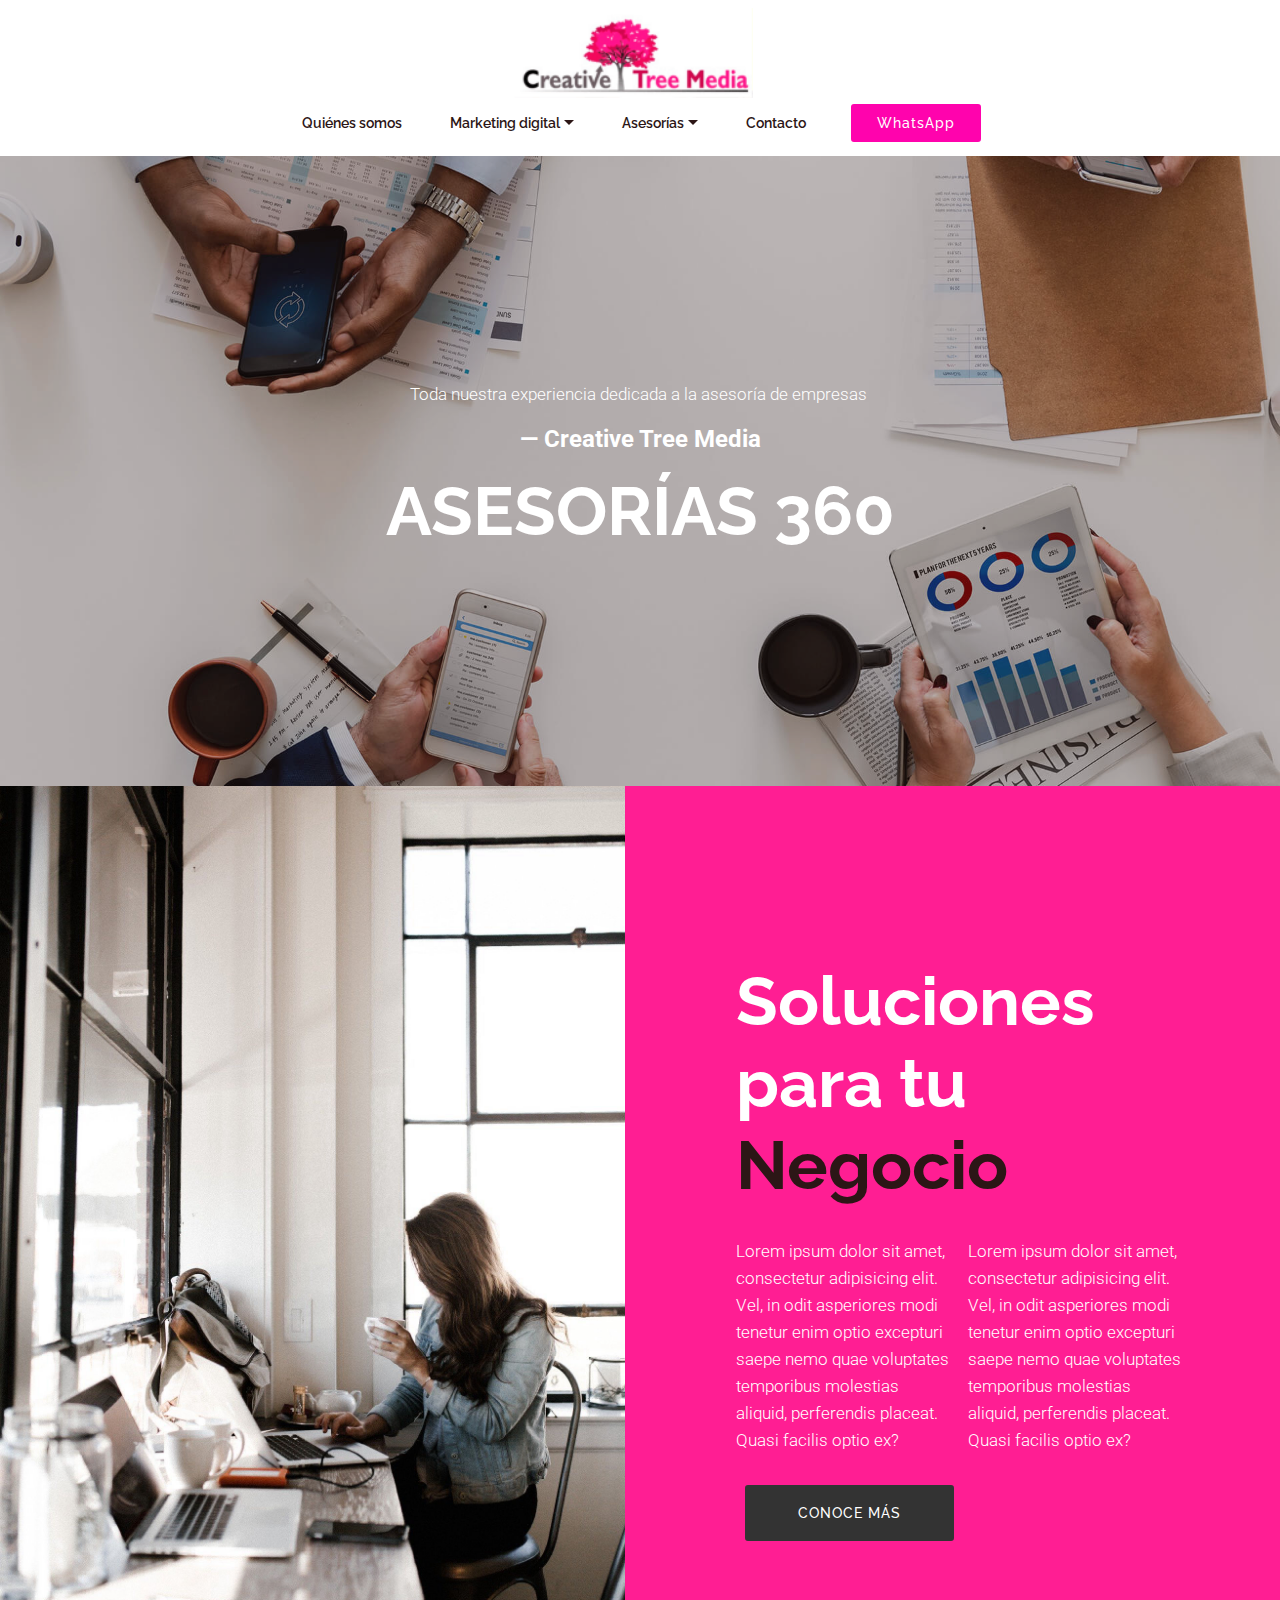
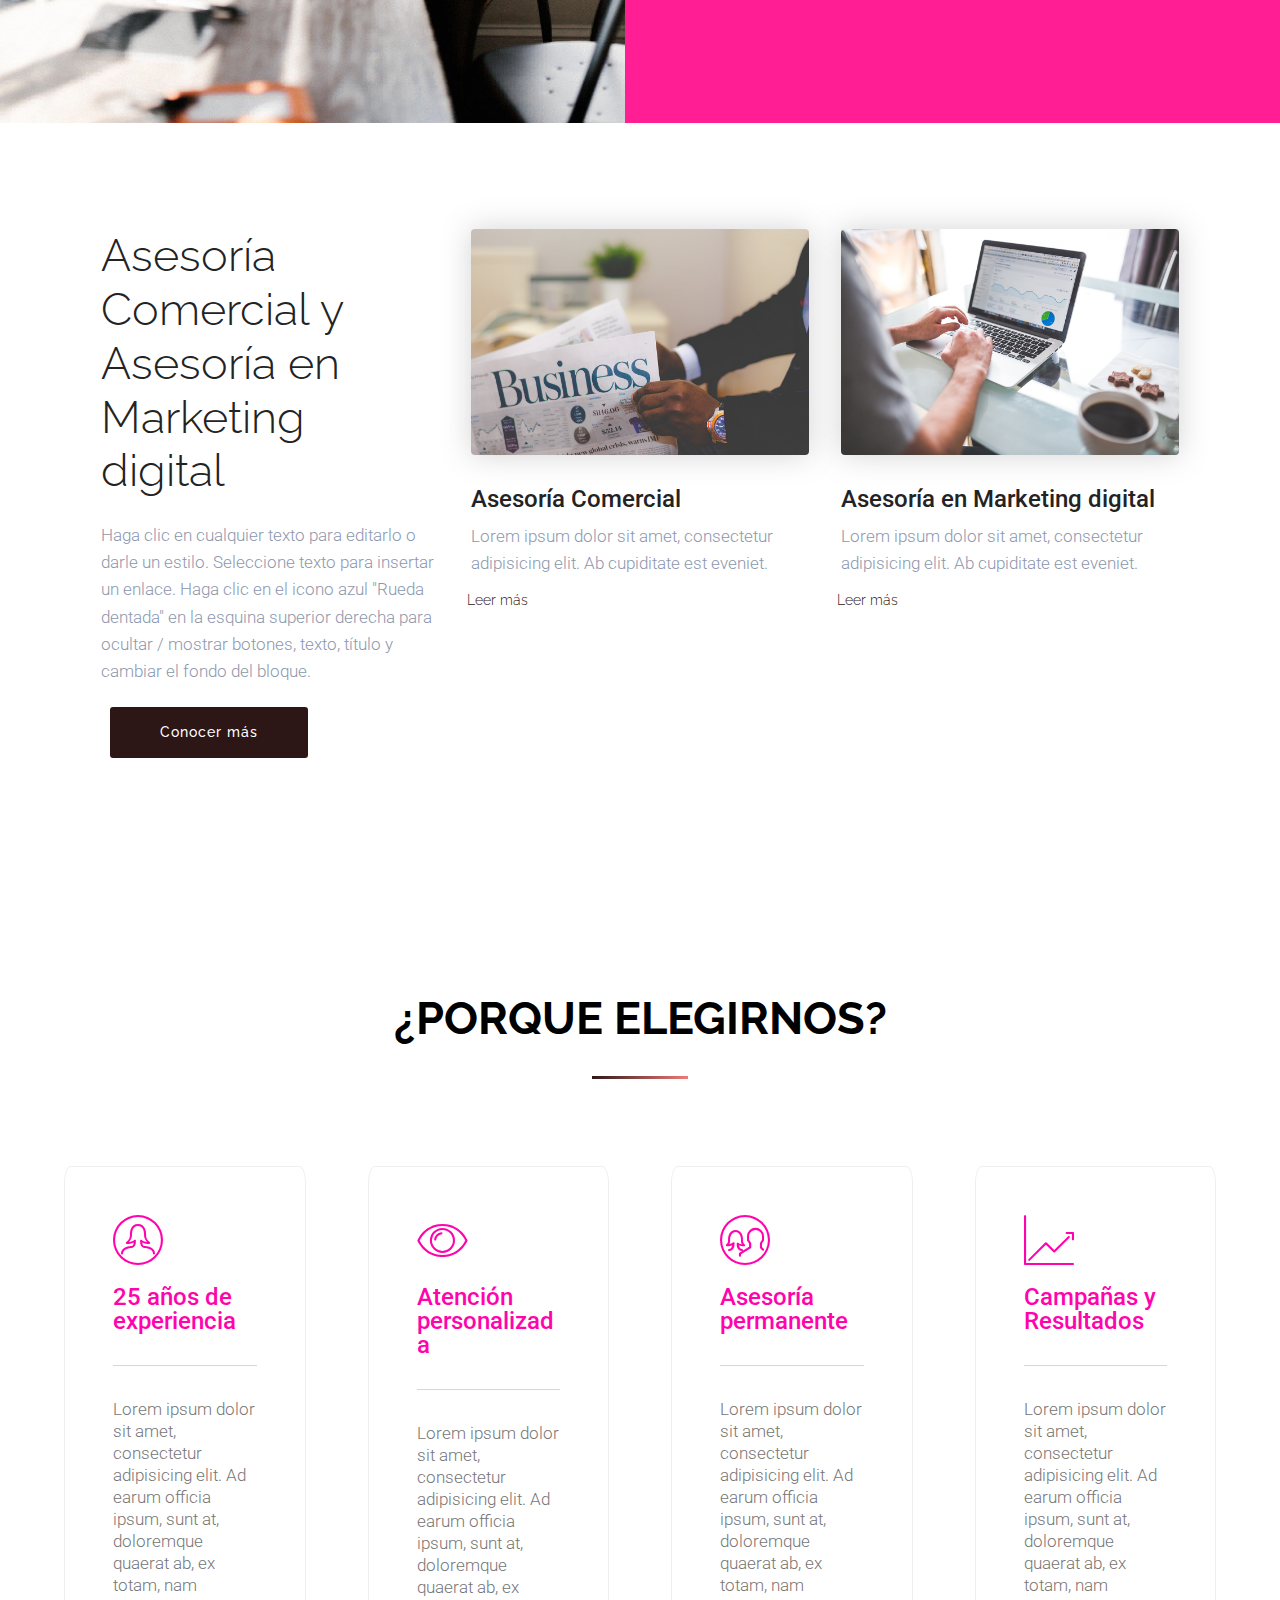
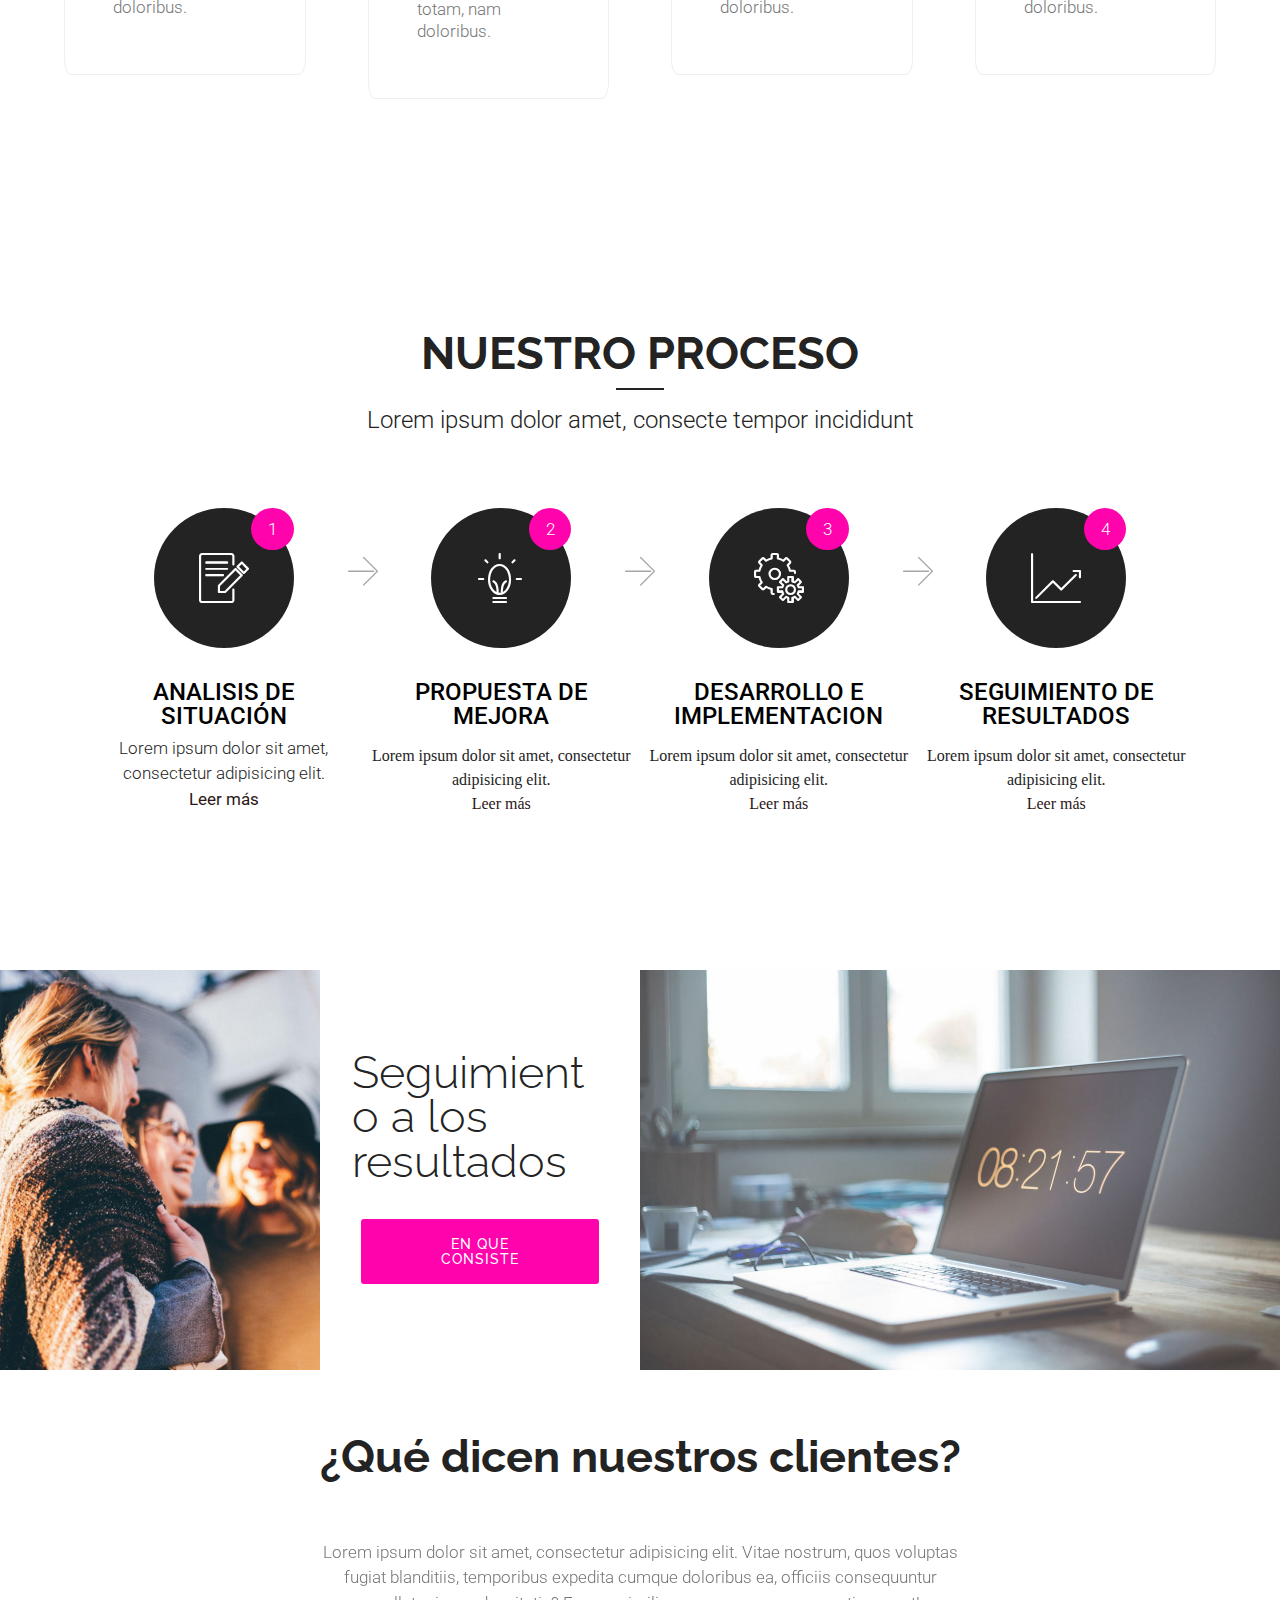
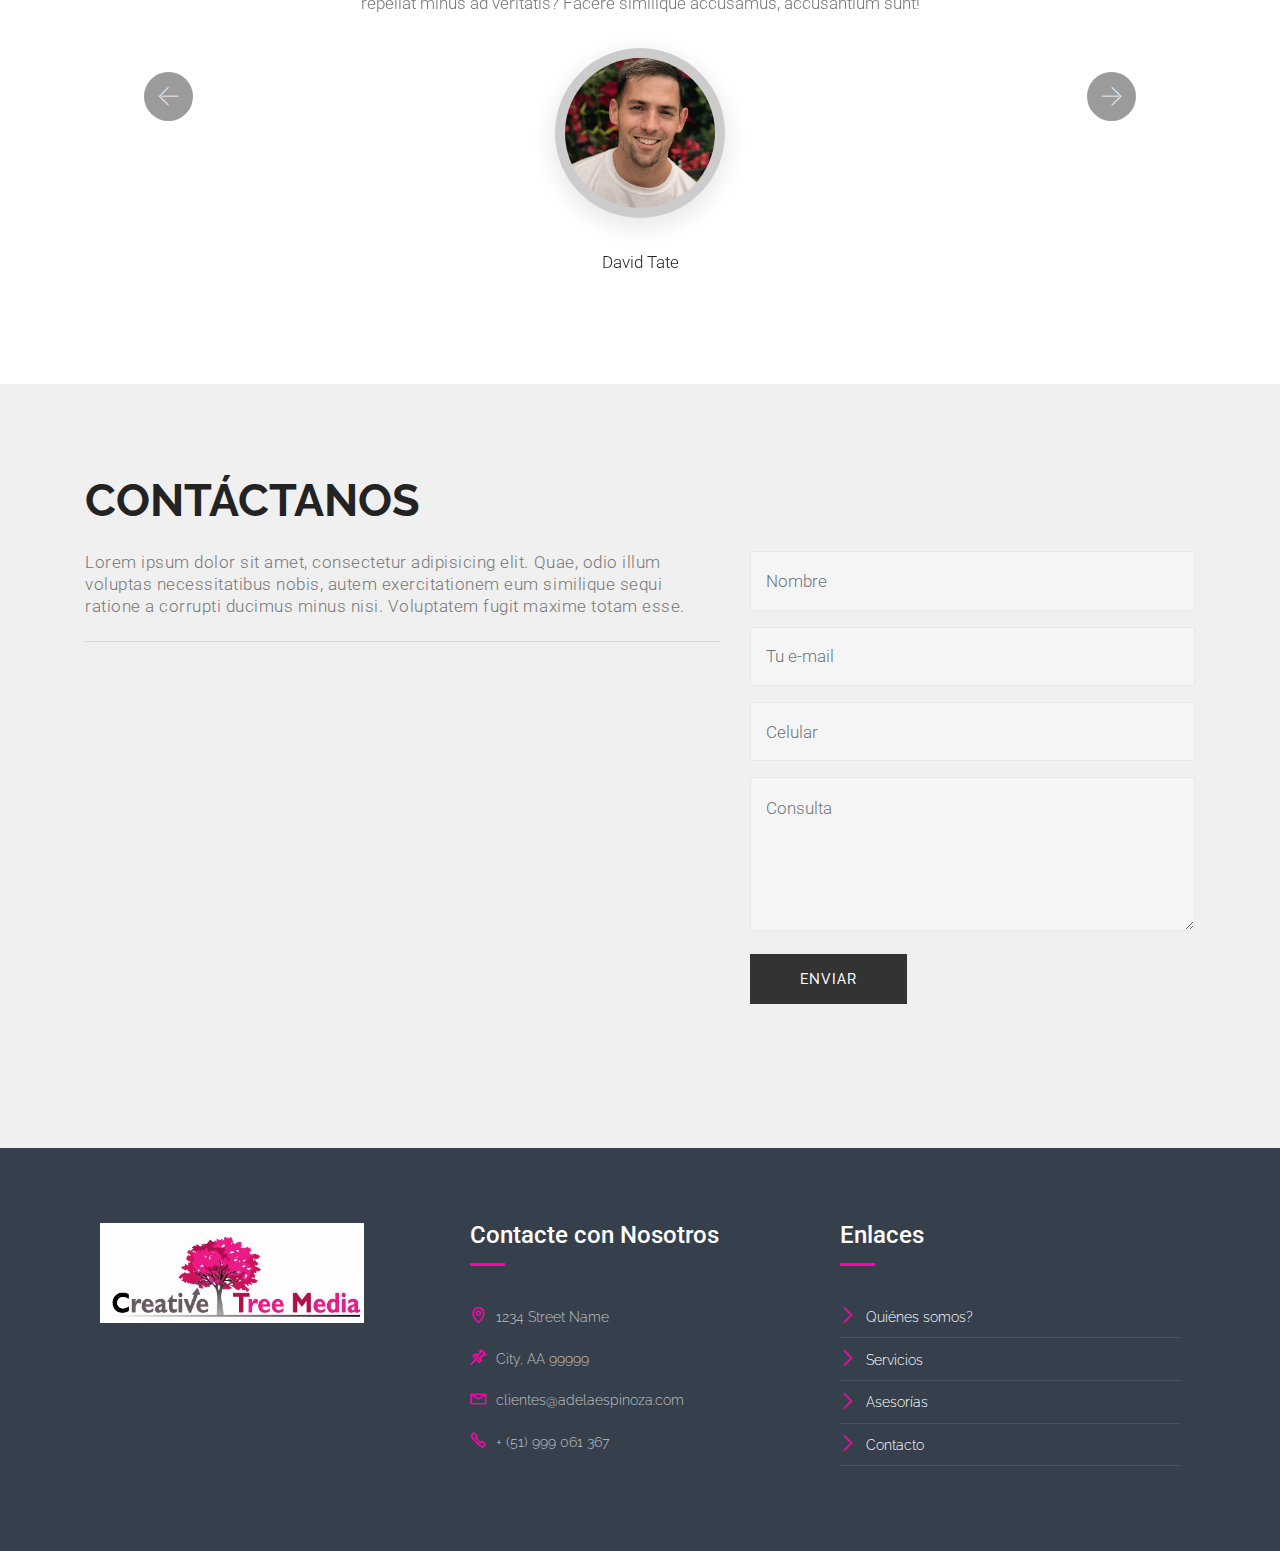
==== commit bd767ab2: "create github pages" ====
--- a/index.html
+++ b/index.html
@@ -33,7 +33,7 @@
     <nav class="navbar navbar-dropdown navbar-expand-lg">
         <div class="navbar-brand">
             <span class="navbar-logo">
-                <a href="https://mobirise.com">
+                <a href="#top">
                     <img src="assets/images/logo-tree-media-192x72.png" alt="Mobirise" title="" style="height: 5.6rem;">
                 </a>
             </span>
@@ -64,7 +64,7 @@
                 
                 <li class="nav-item"><a class="nav-link link text-primary display-4" href="https://mobirise.com" aria-expanded="false">Contacto</a></li></ul>
             
-            <div class="navbar-buttons px-2 mbr-section-btn"><a class="btn btn-sm btn-warning display-4" href="https://wa.me/+51  999 061 367">WhatsApp</a></div>
+            <div class="navbar-buttons px-2 mbr-section-btn"><a class="btn btn-sm btn-warning display-4" href="http://wa.link/rpsrf4" target="_blank">WhatsApp</a></div>
         </div>
     </nav>
 </section>
@@ -440,27 +440,27 @@
                 <h3 class="mbr-section-subtitle  mbr-light pb-2 mbr-fonts-style align-left display-7">Lorem ipsum dolor sit amet, consectetur adipisicing elit. Quae, odio illum voluptas necessitatibus nobis, autem exercitationem eum similique sequi ratione a corrupti ducimus minus nisi. Voluptatem fugit maxime totam esse.</h3>
                 <hr>     
                 
-                <div class="google-map"><iframe frameborder="0" style="border:0" src="https://www.google.com/maps/embed/v1/place?key=AIzaSyCy9r70T3NYf3PhvVflTo0_zdif2_IoIYs&amp;q=place_id:ChIJn6wOs6lZwokRLKy1iqRcoKw" allowfullscreen=""></iframe></div>
+                <div class="google-map"><iframe frameborder="0" style="border:0" src="https://www.google.com/maps/embed/v1/place?key=AIzaSyAEIpgj38KyLFELm2bK9Y7krBkz1K-cMq8&amp;q=place_id:ChIJn6wOs6lZwokRLKy1iqRcoKw" allowfullscreen=""></iframe></div>
             </div>
             <div class="media-container-column col-lg-5 ml-auto col-md-12" data-form-type="formoid">
                 <!---Formbuilder Form--->
-                <form action="https://mobirise.com/" method="POST" class="mbr-form form-with-styler" data-form-title="Mobirise Form"><input type="hidden" name="email" data-form-email="true" value="vgUDnNdxN2otSvilTKA+IG6gbZEYZmnrA7j/47C8ZjFYEyW2sw/88sraEx7QrRRVZTdwUsJ1EIniivugeJxvLHUil1Fk8hdD8ZTA7hr9EQoFnUNbyk1yyUjv4WJgF5kz.Esq42dKSUouP504NNGR0cc0BcQdE85igKBMpCPrwsc0qBtjcaro5oeRS3CXyFK/mXhgevi25BrrOHyCEDLVWwAllZqy/JsEt/IIhxEQTWyNEbhq8P2z21woyO8Rmnkpc">
+                <form action="https://mobirise.com/" method="POST" class="mbr-form form-with-styler" data-form-title="Mobirise Form"><input type="hidden" name="email" data-form-email="true" value="sCFY6obsLN/MGiIfrLnNvg8SLzXZf57JrY69lH6ydpBbyHasRPHnjJ33KgwNqoOe6F+Y0Pp0XkQzv9505BBt9aoI15UZsY+XrTc/KvSMrUY8gCuHmxorOoXxZ8+d5sf4.KQi8uGmaLIGQYE4XR3RiJ5ZB0/seVXUzHZFP7BWUTnrsObOPSrEpOeUeWEkvtyYbF64gHCMVpKWd0bCdWK2bGV35bldc+S0FTiBb7uOAgovw8DLcYnT166+0prLim8D+">
                     <div class="form-row">
                         <div hidden="hidden" data-form-alert="" class="alert alert-success col-12">¡Gracias por rellenar este formulario!</div>
                         <div hidden="hidden" data-form-alert-danger="" class="alert alert-danger col-12"></div>
                     </div>
                     <div class="dragArea form-row">
                         <div class="col-md-12 form-group" data-for="name">
-                            <input type="text" name="name" placeholder="You Name" data-form-field="Name" required="required" class="form-control display-7" id="name-extForm16-d">
+                            <input type="text" name="name" placeholder="Nombre" data-form-field="Name" required="required" class="form-control display-7" id="name-extForm16-d">
                         </div>
                         <div class="col-md-12 form-group" data-for="email">
-                            <input type="email" name="email" placeholder="You Email" data-form-field="Email" required="required" class="form-control display-7" id="email-extForm16-d">
+                            <input type="email" name="email" placeholder="Tu e-mail" data-form-field="Email" required="required" class="form-control display-7" id="email-extForm16-d">
                         </div>
                         <div data-for="phone" class="col-md-12 form-group" draggable="false">
-                            <input type="tel" name="phone" placeholder="You Phone" data-form-field="Phone" class="form-control display-7" id="phone-extForm16-d">
+                            <input type="tel" name="phone" placeholder="Celular" data-form-field="Phone" class="form-control display-7" id="phone-extForm16-d">
                         </div>
                         <div data-for="message" class="col-md-12 form-group" draggable="false">
-                            <textarea type="textarea" name="message" placeholder="Message" data-form-field="Message" class="form-control display-7" id="message-extForm16-d"></textarea>
+                            <textarea type="textarea" name="message" placeholder="Consulta" data-form-field="Message" class="form-control display-7" id="message-extForm16-d"></textarea>
                         </div>
                         <div class="col-md-12 input-group-btn"><button type="submit" class="btn btn-form btn-black btn-form display-4">ENVIAR</button></div>
                     </div>
--- a/assets/mobirise/css/mbr-additional.css
+++ b/assets/mobirise/css/mbr-additional.css
@@ -1883,7 +1883,7 @@
 .cid-rZk2UsMdif {
   padding-top: 225px;
   padding-bottom: 225px;
-  background-image: url("../../../assets/images/background410.jpg");
+  background-image: url("../../../assets/images/background411.jpg");
 }
 .cid-rZk2UsMdif .mbr-section-subtitle ul {
   list-style-type: none;
--- a/assets/mobirise/css/mbr-additional.css
+++ b/assets/mobirise/css/mbr-additional.css
@@ -1883,7 +1883,7 @@
 .cid-rZk2UsMdif {
   padding-top: 225px;
   padding-bottom: 225px;
-  background-image: url("../../../assets/images/background410.jpg");
+  background-image: url("../../../assets/images/background411.jpg");
 }
 .cid-rZk2UsMdif .mbr-section-subtitle ul {
   list-style-type: none;
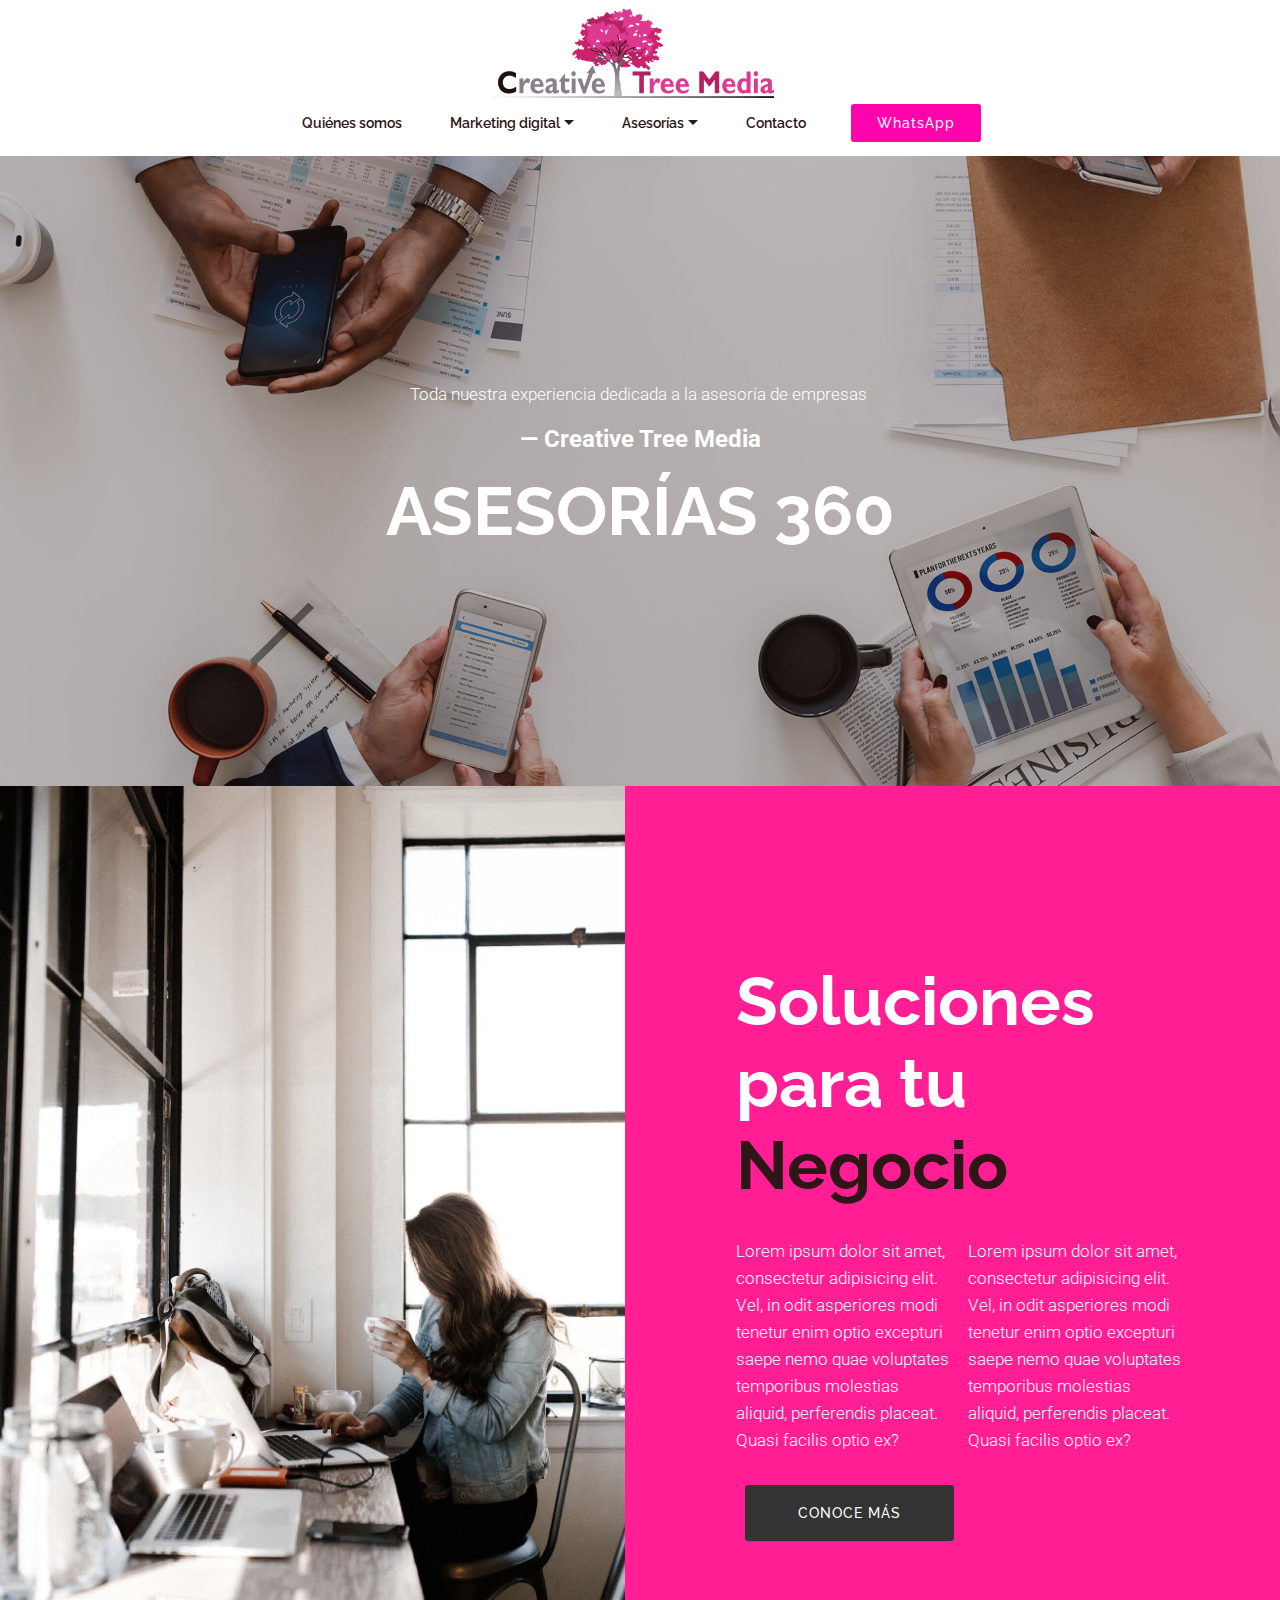
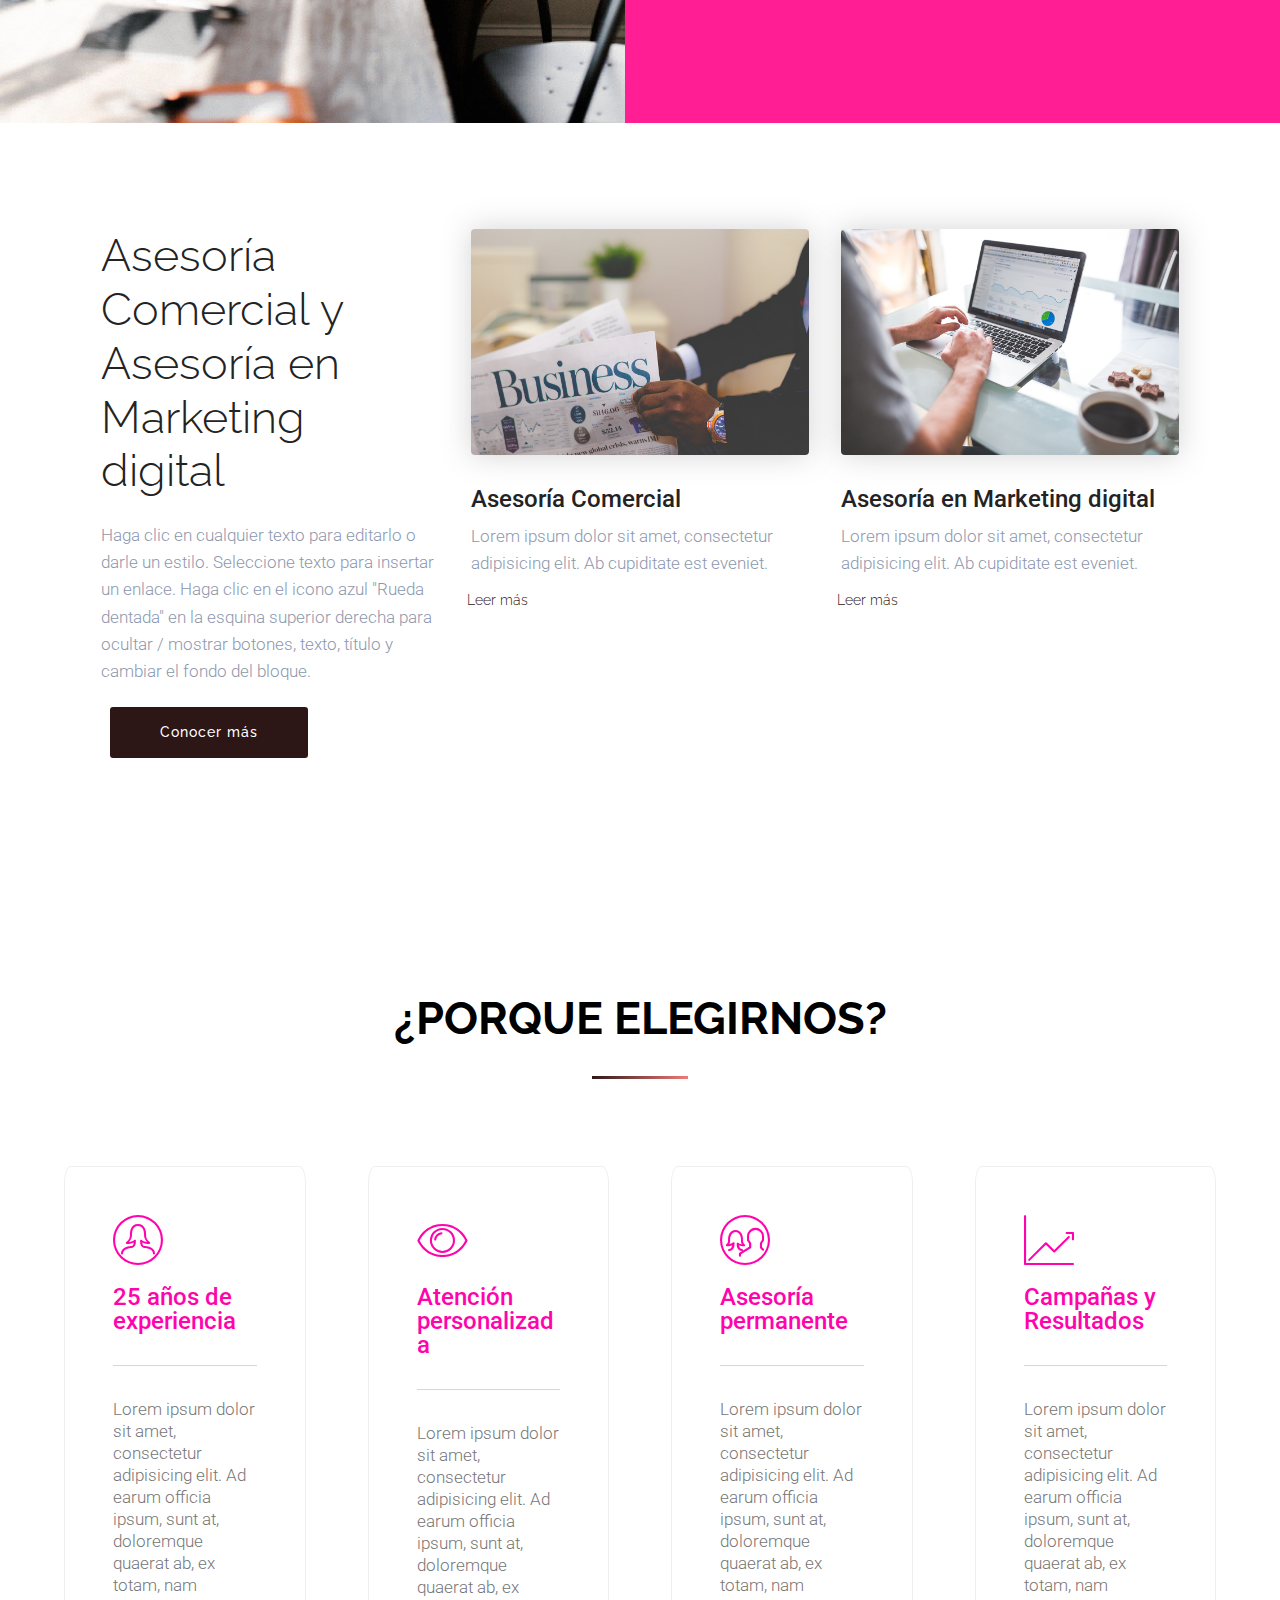
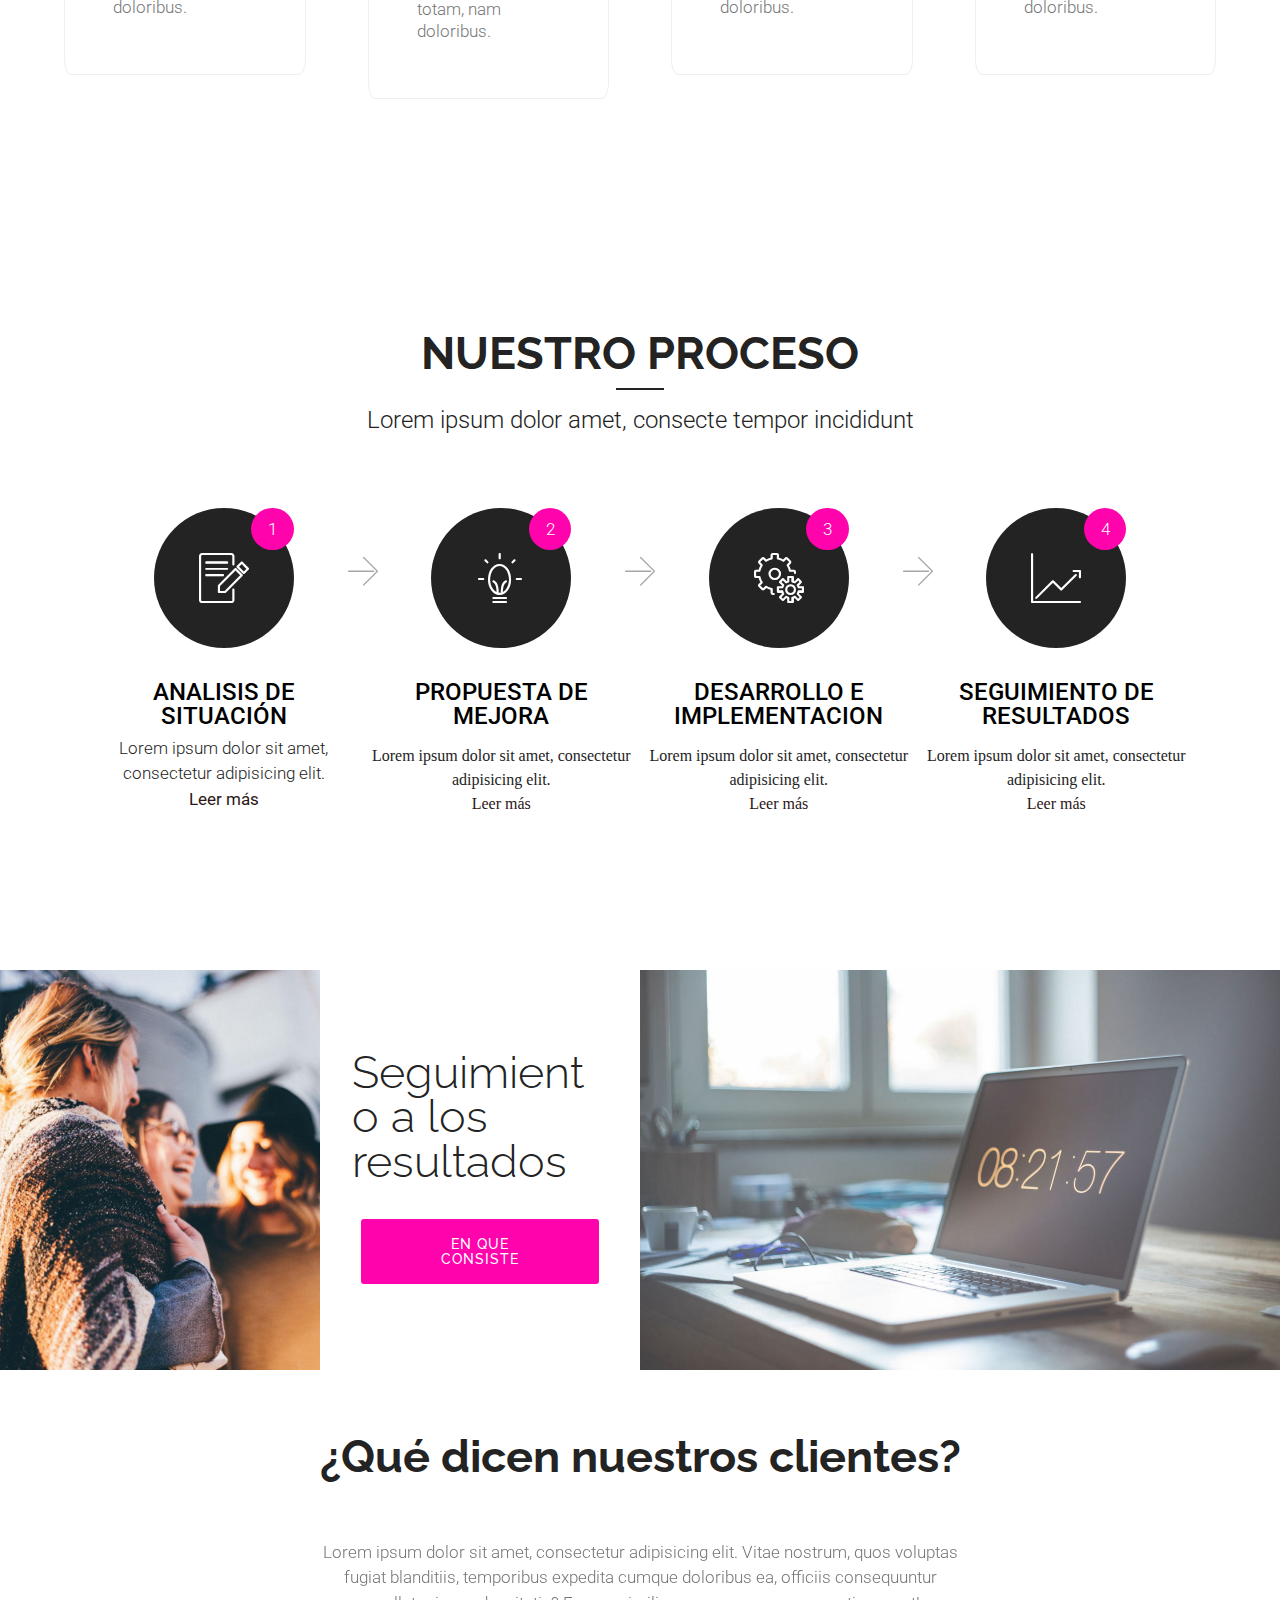
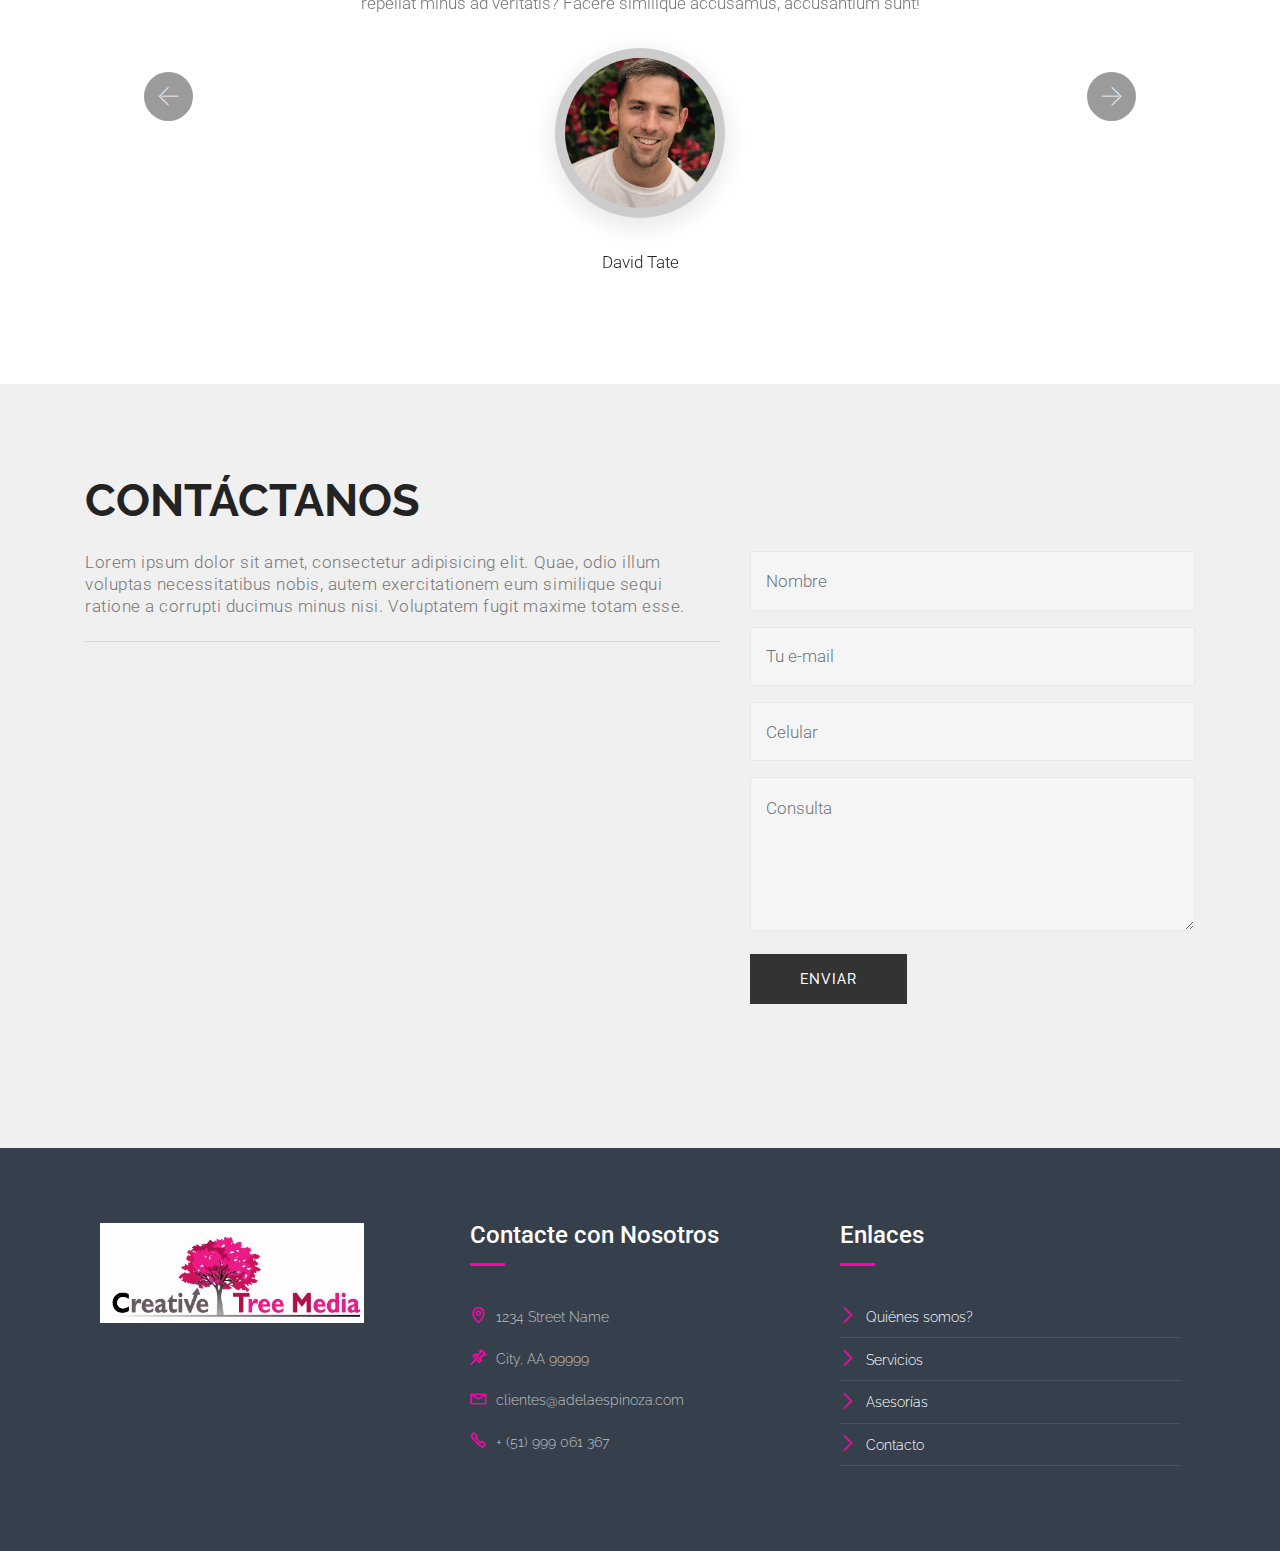
==== commit dc6878b1: "create github pages" ====
--- a/index.html
+++ b/index.html
@@ -34,7 +34,7 @@
         <div class="navbar-brand">
             <span class="navbar-logo">
                 <a href="#top">
-                    <img src="assets/images/logo-tree-media-192x72.png" alt="Mobirise" title="" style="height: 5.6rem;">
+                    <img src="assets/images/logo-creative-tree-media-478x152.png" alt="Mobirise" title="" style="height: 5.6rem;">
                 </a>
             </span>
             
@@ -440,11 +440,11 @@
                 <h3 class="mbr-section-subtitle  mbr-light pb-2 mbr-fonts-style align-left display-7">Lorem ipsum dolor sit amet, consectetur adipisicing elit. Quae, odio illum voluptas necessitatibus nobis, autem exercitationem eum similique sequi ratione a corrupti ducimus minus nisi. Voluptatem fugit maxime totam esse.</h3>
                 <hr>     
                 
-                <div class="google-map"><iframe frameborder="0" style="border:0" src="https://www.google.com/maps/embed/v1/place?key=AIzaSyAEIpgj38KyLFELm2bK9Y7krBkz1K-cMq8&amp;q=place_id:ChIJn6wOs6lZwokRLKy1iqRcoKw" allowfullscreen=""></iframe></div>
+                <div class="google-map"><iframe frameborder="0" style="border:0" src="https://www.google.com/maps/embed/v1/place?key=AIzaSyCy9r70T3NYf3PhvVflTo0_zdif2_IoIYs&amp;q=place_id:ChIJn6wOs6lZwokRLKy1iqRcoKw" allowfullscreen=""></iframe></div>
             </div>
             <div class="media-container-column col-lg-5 ml-auto col-md-12" data-form-type="formoid">
                 <!---Formbuilder Form--->
-                <form action="https://mobirise.com/" method="POST" class="mbr-form form-with-styler" data-form-title="Mobirise Form"><input type="hidden" name="email" data-form-email="true" value="sCFY6obsLN/MGiIfrLnNvg8SLzXZf57JrY69lH6ydpBbyHasRPHnjJ33KgwNqoOe6F+Y0Pp0XkQzv9505BBt9aoI15UZsY+XrTc/KvSMrUY8gCuHmxorOoXxZ8+d5sf4.KQi8uGmaLIGQYE4XR3RiJ5ZB0/seVXUzHZFP7BWUTnrsObOPSrEpOeUeWEkvtyYbF64gHCMVpKWd0bCdWK2bGV35bldc+S0FTiBb7uOAgovw8DLcYnT166+0prLim8D+">
+                <form action="https://mobirise.com/" method="POST" class="mbr-form form-with-styler" data-form-title="Mobirise Form"><input type="hidden" name="email" data-form-email="true" value="WvWj0iebOAOk/IMd7iw2sIBRPpD9675ijn9D1t8w8+bhCUGcf7/rzKtSZo6tqY3E1S6HcX+7eA4LGFFXPqRPn970L646DMkrNLMaMMS7UnSjWCKFzv99U0D3O/8b4fTS.ngx34rqEBaVNWvq+wUItIclawfjRXhteMlwARdOUnupCbVuMZ8M0zKXwyhBpz0RFwT4nBvjFYphp7PmK50B8B6Sfd7FJme4tBOLPpMxqeuhwNEPt/zcmb5lM4VMPJ6bW">
                     <div class="form-row">
                         <div hidden="hidden" data-form-alert="" class="alert alert-success col-12">¡Gracias por rellenar este formulario!</div>
                         <div hidden="hidden" data-form-alert-danger="" class="alert alert-danger col-12"></div>
--- a/assets/mobirise/css/mbr-additional.css
+++ b/assets/mobirise/css/mbr-additional.css
@@ -1883,7 +1883,7 @@
 .cid-rZk2UsMdif {
   padding-top: 225px;
   padding-bottom: 225px;
-  background-image: url("../../../assets/images/background411.jpg");
+  background-image: url("../../../assets/images/background412.jpg");
 }
 .cid-rZk2UsMdif .mbr-section-subtitle ul {
   list-style-type: none;
--- a/assets/mobirise/css/mbr-additional.css
+++ b/assets/mobirise/css/mbr-additional.css
@@ -1883,7 +1883,7 @@
 .cid-rZk2UsMdif {
   padding-top: 225px;
   padding-bottom: 225px;
-  background-image: url("../../../assets/images/background411.jpg");
+  background-image: url("../../../assets/images/background412.jpg");
 }
 .cid-rZk2UsMdif .mbr-section-subtitle ul {
   list-style-type: none;
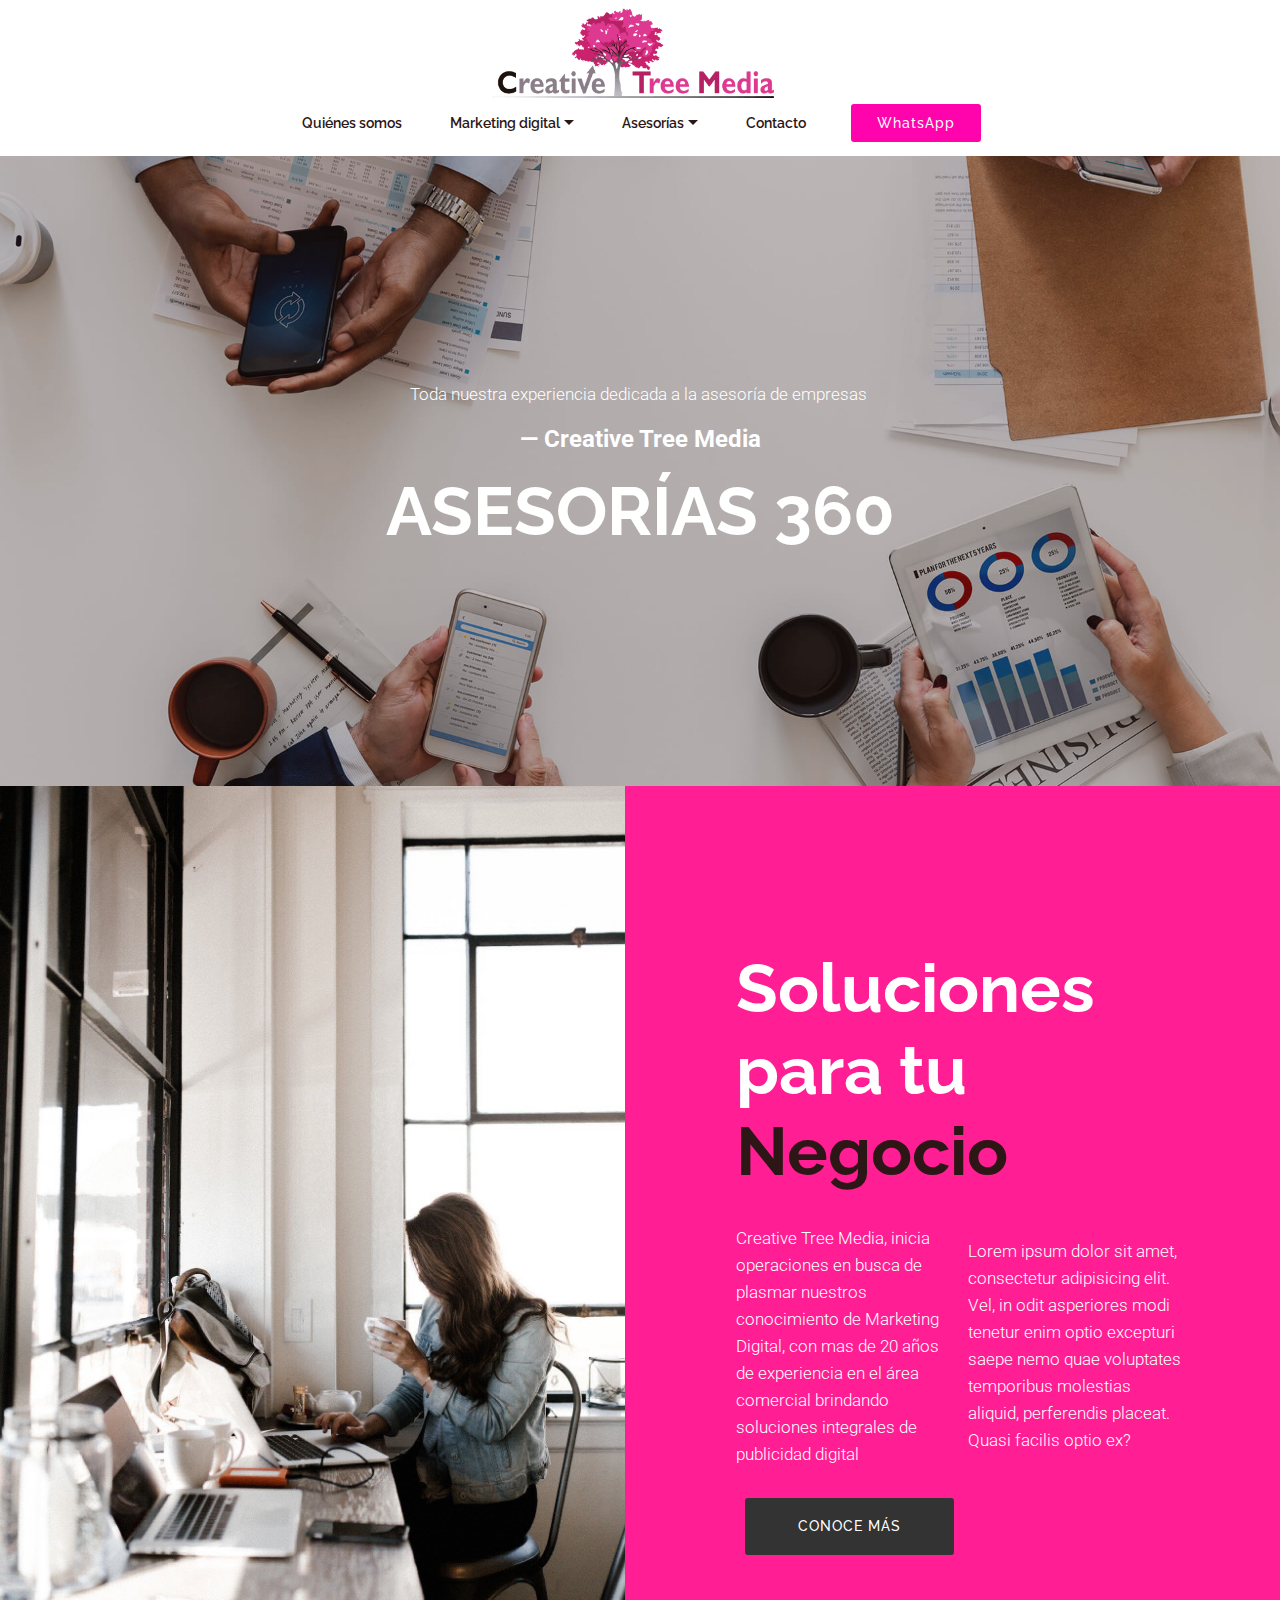
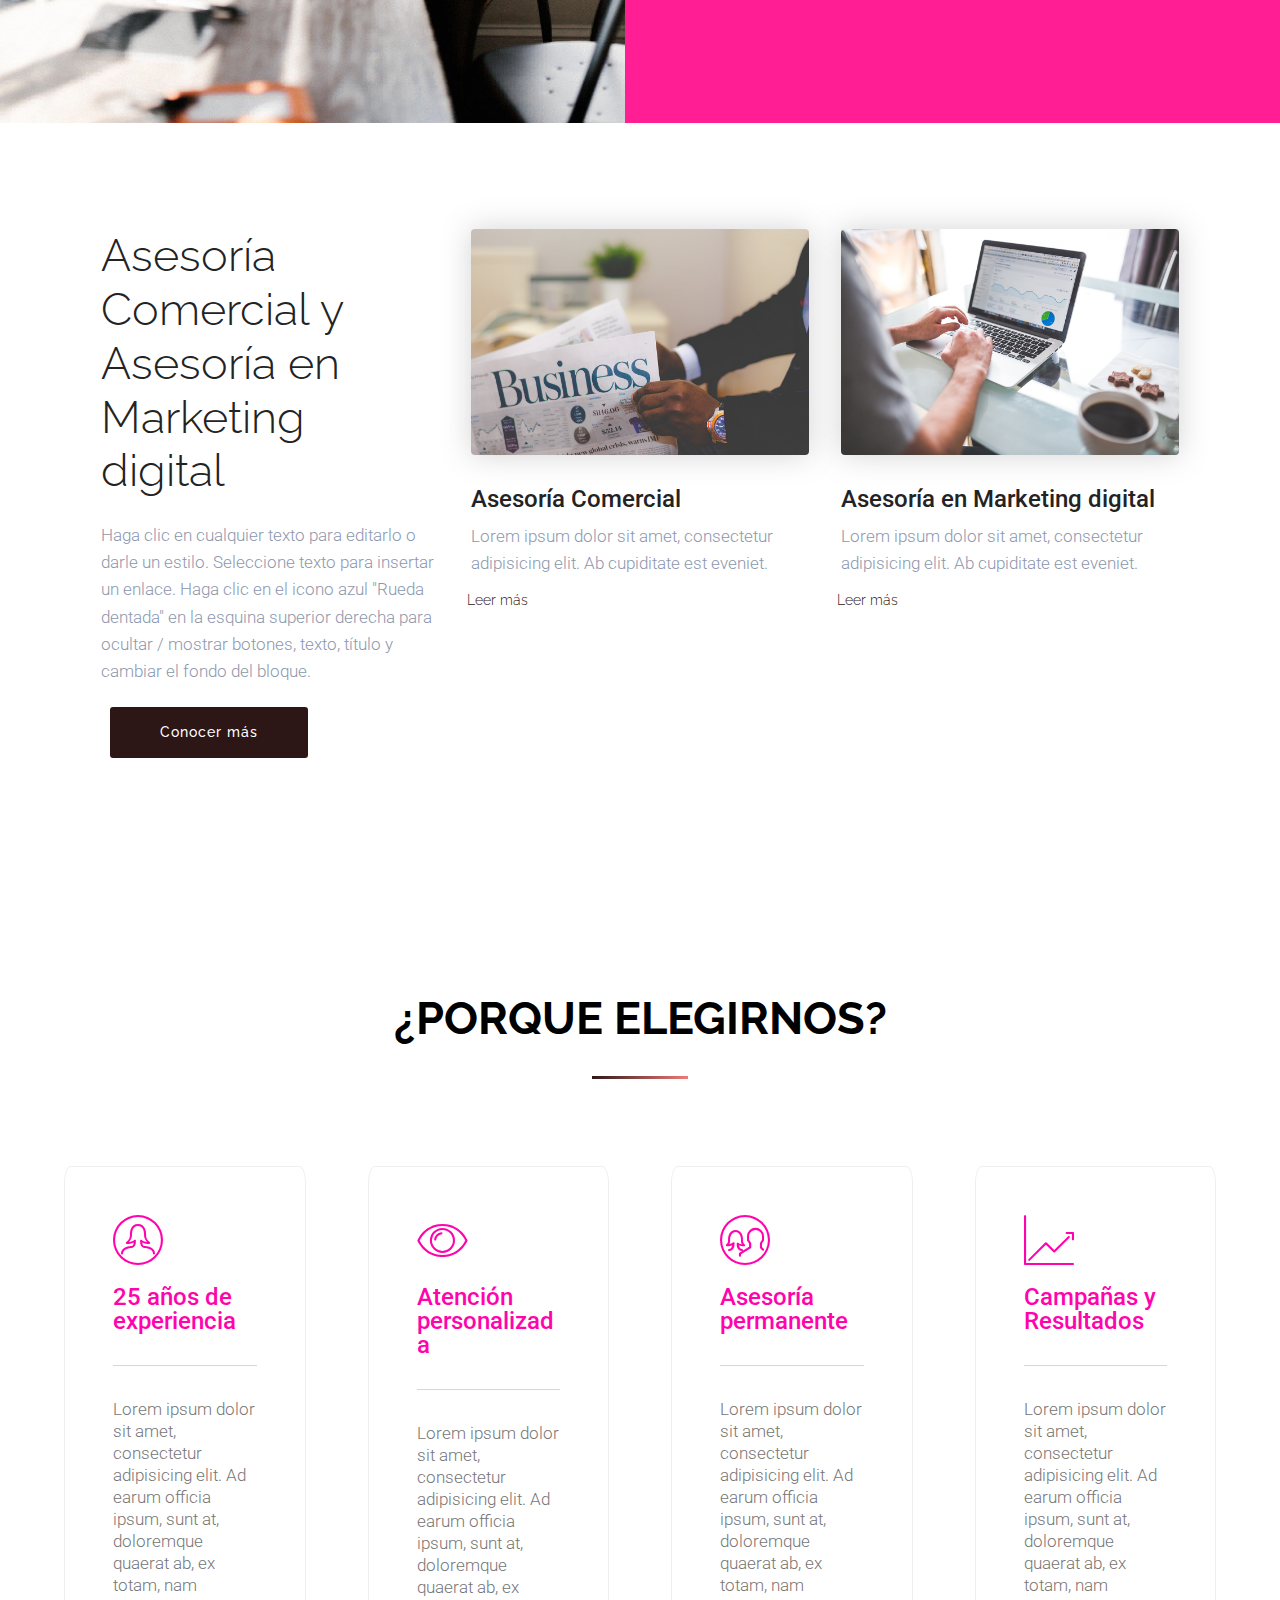
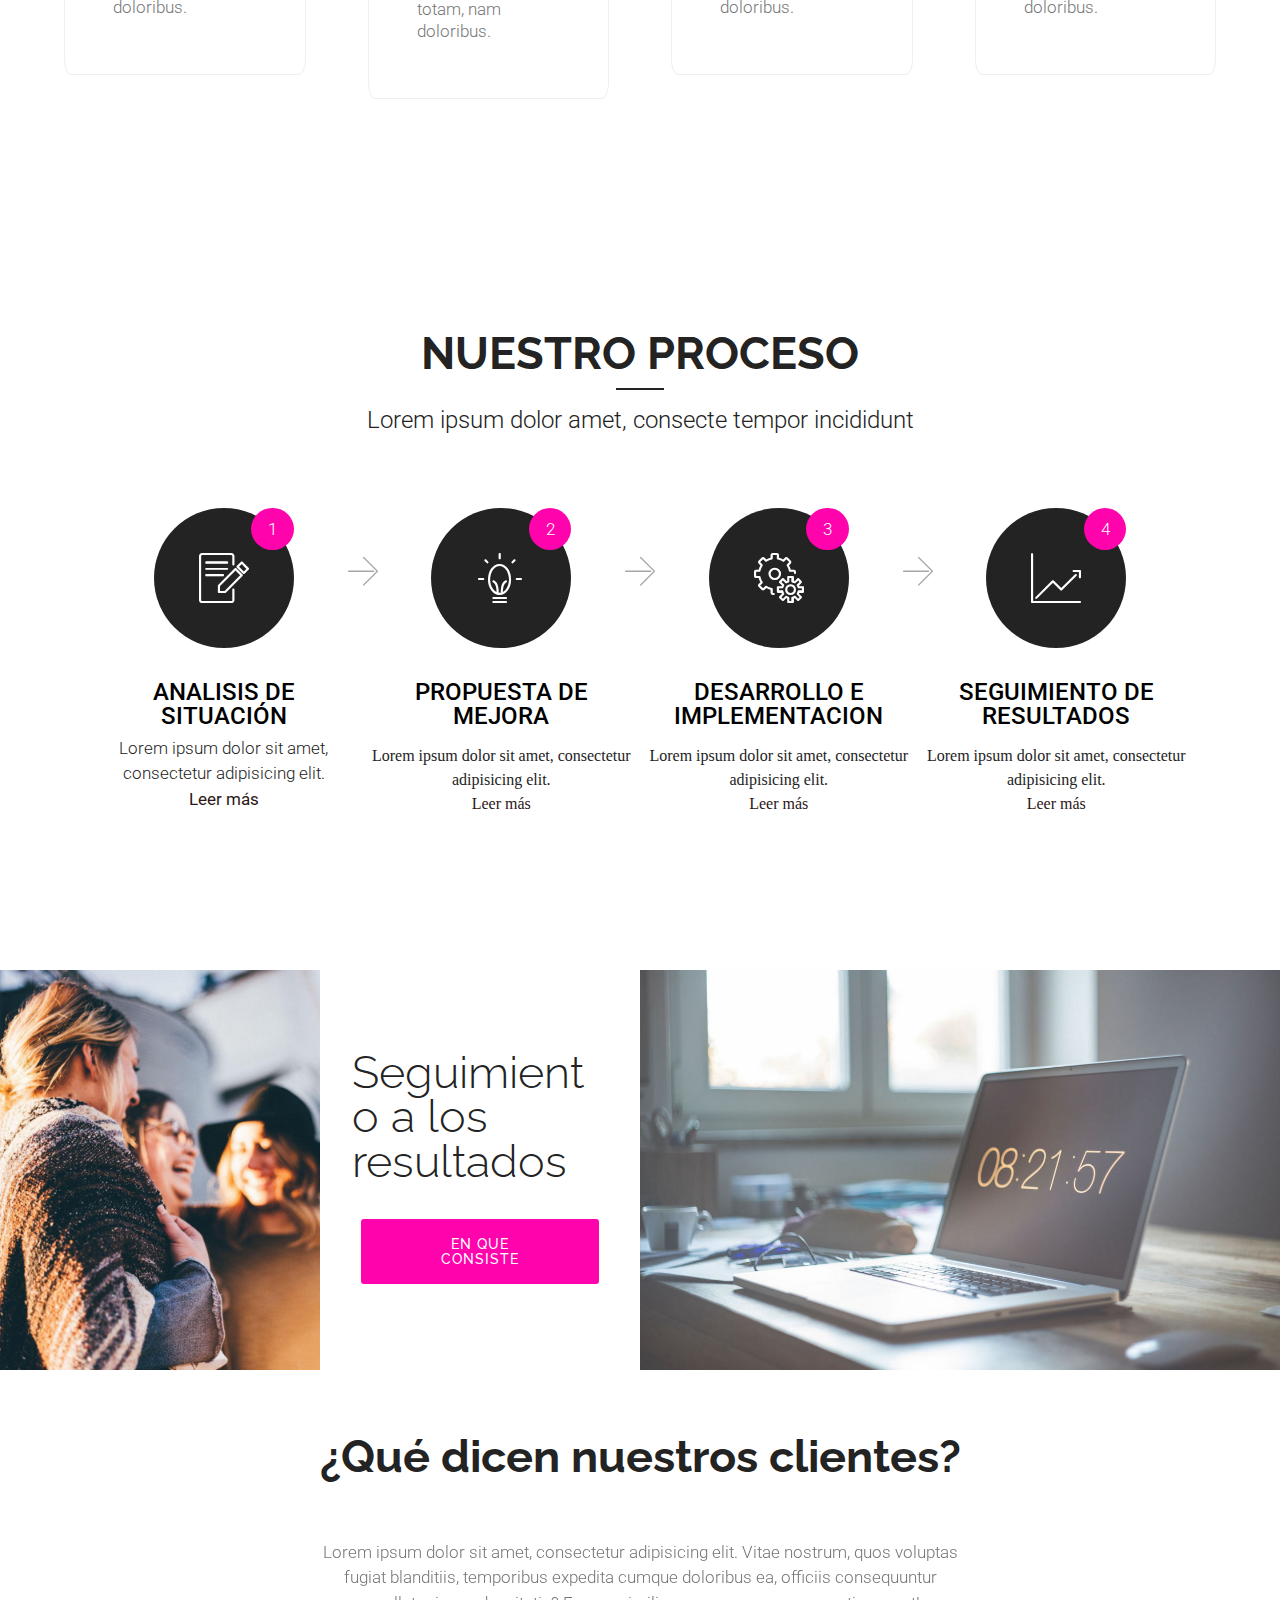
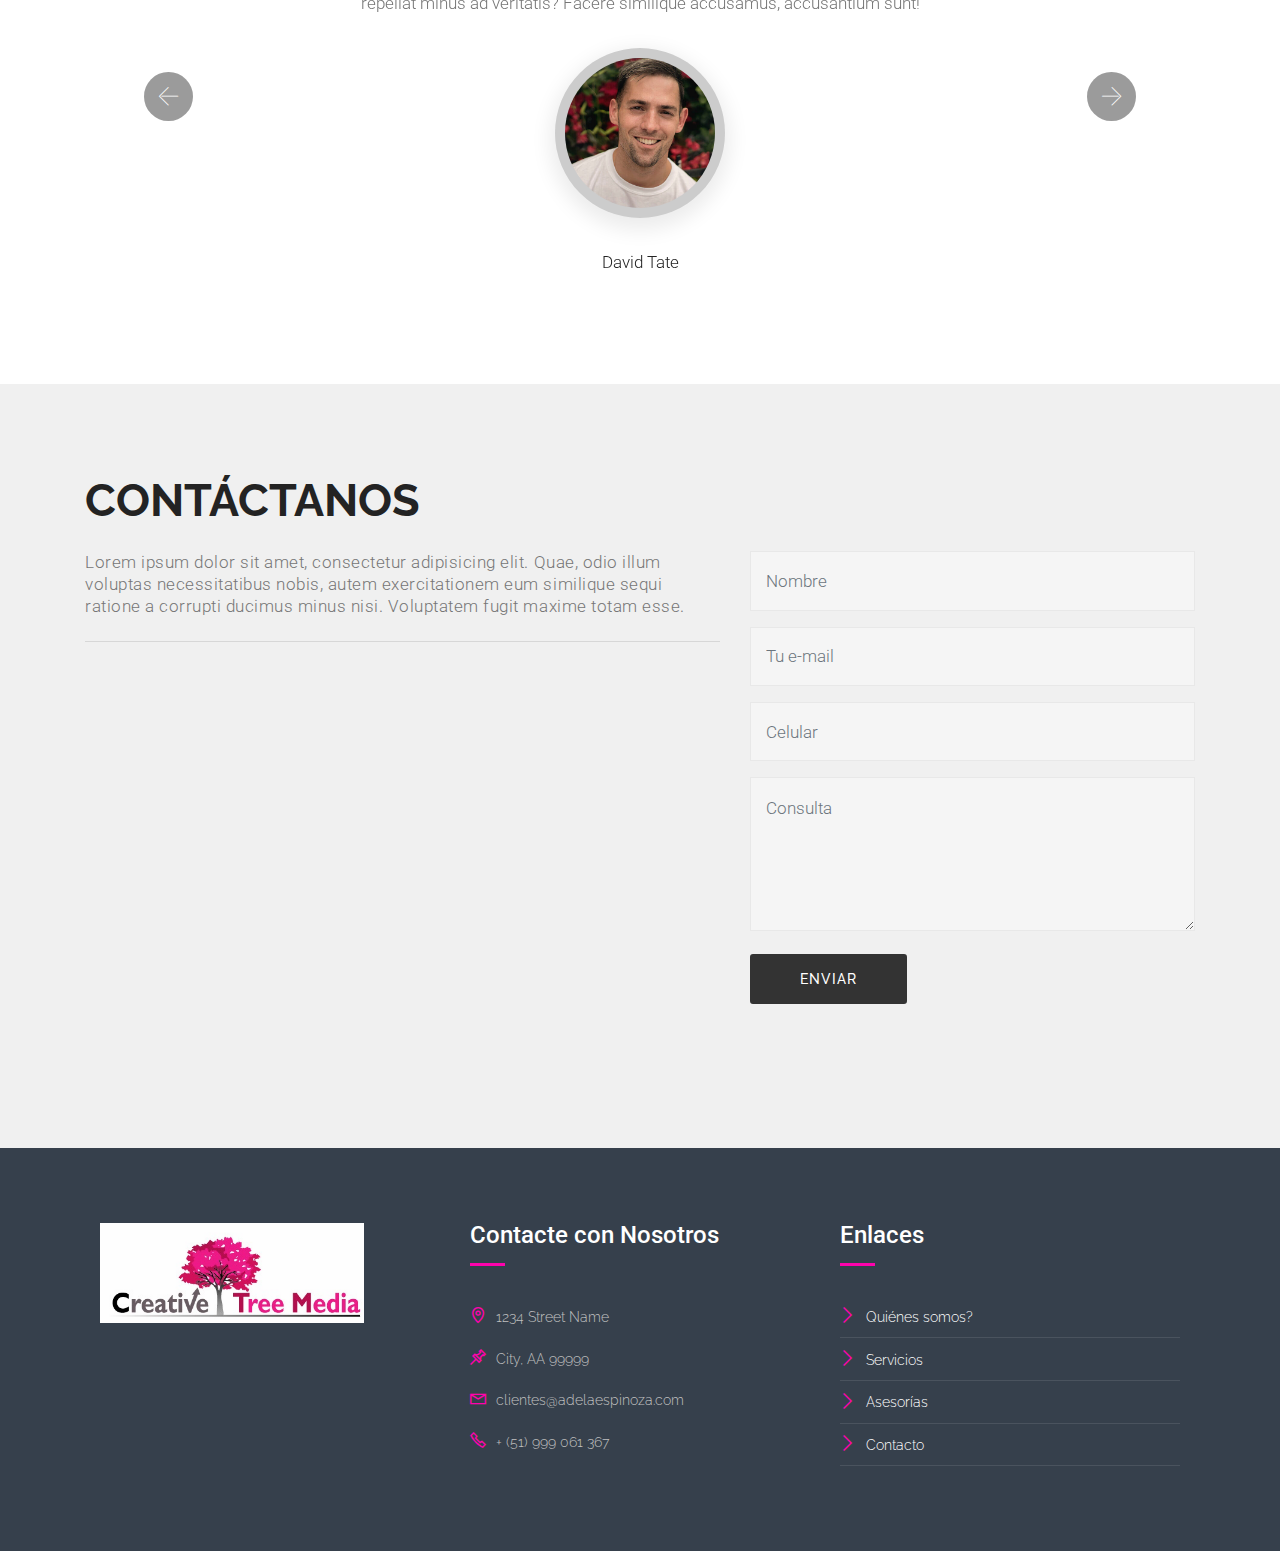
==== commit b983af5f: "create github pages" ====
--- a/index.html
+++ b/index.html
@@ -1,17 +1,18 @@
 <!DOCTYPE html>
 <html  >
 <head>
-  <!-- Site made with Mobirise Website Builder v4.10.15, https://mobirise.com -->
+  <!-- Site made with Mobirise Website Builder v5.2.0, https://mobirise.com -->
   <meta charset="UTF-8">
   <meta http-equiv="X-UA-Compatible" content="IE=edge">
-  <meta name="generator" content="Mobirise v4.10.15, mobirise.com">
+  <meta name="generator" content="Mobirise v5.2.0, mobirise.com">
   <meta name="viewport" content="width=device-width, initial-scale=1, minimum-scale=1">
   <link rel="shortcut icon" href="assets/images/favicon-tree-media-128x115.png" type="image/x-icon">
   <meta name="description" content="">
   
+  
   <title>Tree Media</title>
+  <link rel="stylesheet" href="assets/web/assets/mobirise-icons2/mobirise2.css">
   <link rel="stylesheet" href="assets/web/assets/mobirise-icons/mobirise-icons.css">
-  <link rel="stylesheet" href="assets/web/assets/mobirise-icons2/mobirise2.css">
   <link rel="stylesheet" href="assets/tether/tether.min.css">
   <link rel="stylesheet" href="assets/bootstrap/css/bootstrap.min.css">
   <link rel="stylesheet" href="assets/bootstrap/css/bootstrap-reboot.min.css">
@@ -23,9 +24,11 @@
   
   
   
+  
 
 </head>
 <body>
+  
   <section class="menu cid-rZmzqLul66" once="menu" id="extMenu5-o">
     
 
@@ -50,8 +53,8 @@
         <div class="collapse navbar-collapse" id="navbarSupportedContent">
             <ul class="navbar-nav nav-dropdown" data-app-modern-menu="true"><li class="nav-item"><a class="nav-link link text-primary display-4" href="index.html#extHeader33-3" aria-expanded="false">Quiénes somos</a></li>
                 <li class="nav-item dropdown">
-                    <a class="nav-link link text-primary dropdown-toggle display-4" href="https://mobirise.com" aria-expanded="false" data-toggle="dropdown-submenu">Marketing digital</a><div class="dropdown-menu"><a class="text-primary dropdown-item display-4" href="page1.html#extHeader16-g" aria-expanded="false">Análisis de Webs Site</a><a class="text-primary dropdown-item display-4" href="page1.html#extHeader24-h" aria-expanded="false">Diseño Web</a><a class="text-primary dropdown-item display-4" href="page1.html#extHeader16-i" aria-expanded="false">Diseño de Landing Paga</a><div class="dropdown open"><a class="text-primary dropdown-item dropdown-toggle display-4" href="page1.html#extHeader10-j" aria-expanded="true">Campañas Digitales</a><div class="dropdown-menu dropdown-submenu"><a class="text-primary dropdown-item display-4" href="https://mobirise.com" aria-expanded="false">Google Ads</a><a class="text-primary dropdown-item display-4" href="https://mobirise.com" aria-expanded="false">Facebook Ads</a></div></div></div></li>
-                <li class="nav-item dropdown open"><a class="nav-link link dropdown-toggle text-primary display-4" href="https://mobirise.com" aria-expanded="true" data-toggle="dropdown-submenu">
+                    <a class="nav-link link text-primary dropdown-toggle display-4" href="https://mobirise.com" aria-expanded="true" data-toggle="dropdown-submenu">Marketing digital</a><div class="dropdown-menu"><a class="text-primary dropdown-item display-4" href="page1.html#extHeader16-g" aria-expanded="false">Análisis de Webs Site</a><a class="text-primary dropdown-item display-4" href="page1.html#extHeader24-h" aria-expanded="false">Diseño Web</a><a class="text-primary dropdown-item display-4" href="page1.html#extHeader16-i" aria-expanded="false">Diseño de Landing Page</a><div class="dropdown"><a class="text-primary dropdown-item dropdown-toggle display-4" href="page1.html#extHeader10-j" aria-expanded="false">Campañas Digitales</a><div class="dropdown-menu dropdown-submenu"><a class="text-primary dropdown-item display-4" href="https://mobirise.com" aria-expanded="false">Google Ads</a><a class="text-primary dropdown-item display-4" href="https://mobirise.com" aria-expanded="false">Facebook Ads</a></div></div></div></li>
+                <li class="nav-item dropdown"><a class="nav-link link dropdown-toggle text-primary display-4" href="https://mobirise.com" aria-expanded="false" data-toggle="dropdown-submenu">
                         Asesorías</a>
                     <div class="dropdown-menu">
                         <a class="dropdown-item text-primary display-4" href="https://mobirise.com" aria-expanded="false">Coaching Comercial</a>
@@ -114,7 +117,7 @@
                 </h2>
                 <div class="paragraphs-wrapper pb-4">
                     <p class="mbr-text mbr-fonts-style mbr-lighter first-paragraph display-7">
-                        Lorem ipsum dolor sit amet, consectetur adipisicing elit. Vel, in odit asperiores modi tenetur enim optio excepturi saepe nemo quae voluptates temporibus molestias aliquid, perferendis placeat. Quasi facilis optio ex?
+                        Creative Tree Media,  inicia operaciones en busca de plasmar nuestros conocimiento de Marketing Digital,  con mas de 20 años de experiencia en el área comercial brindando soluciones integrales de publicidad digital
                     </p>
                     <p class="second-paragraph mbr-text mbr-fonts-style mbr-lighter display-7">
                         Lorem ipsum dolor sit amet, consectetur adipisicing elit. Vel, in odit asperiores modi tenetur enim optio excepturi saepe nemo quae voluptates temporibus molestias aliquid, perferendis placeat. Quasi facilis optio ex?
@@ -437,14 +440,14 @@
             CONTÁCTANOS</h2>
         <div class="row align-items-start">
             <div class=" title col-12 col-lg-7 col-md-12">
-                <h3 class="mbr-section-subtitle  mbr-light pb-2 mbr-fonts-style align-left display-7">Lorem ipsum dolor sit amet, consectetur adipisicing elit. Quae, odio illum voluptas necessitatibus nobis, autem exercitationem eum similique sequi ratione a corrupti ducimus minus nisi. Voluptatem fugit maxime totam esse.</h3>
+                <h3 class="mbr-section-subtitle mbr-light pb-2 mbr-fonts-style align-left display-7">Lorem ipsum dolor sit amet, consectetur adipisicing elit. Quae, odio illum voluptas necessitatibus nobis, autem exercitationem eum similique sequi ratione a corrupti ducimus minus nisi. Voluptatem fugit maxime totam esse.</h3>
                 <hr>     
                 
-                <div class="google-map"><iframe frameborder="0" style="border:0" src="https://www.google.com/maps/embed/v1/place?key=AIzaSyCy9r70T3NYf3PhvVflTo0_zdif2_IoIYs&amp;q=place_id:ChIJn6wOs6lZwokRLKy1iqRcoKw" allowfullscreen=""></iframe></div>
+                <div class="google-map"><iframe frameborder="0" style="border:0" src="https://www.google.com/maps/embed/v1/place?key=AIzaSyCNveGQ9bfpKFwWzQLLftrR9hNiHwdqQG8&amp;q=350 5th Ave, New York, NY 10118" allowfullscreen=""></iframe></div>
             </div>
             <div class="media-container-column col-lg-5 ml-auto col-md-12" data-form-type="formoid">
                 <!---Formbuilder Form--->
-                <form action="https://mobirise.com/" method="POST" class="mbr-form form-with-styler" data-form-title="Mobirise Form"><input type="hidden" name="email" data-form-email="true" value="WvWj0iebOAOk/IMd7iw2sIBRPpD9675ijn9D1t8w8+bhCUGcf7/rzKtSZo6tqY3E1S6HcX+7eA4LGFFXPqRPn970L646DMkrNLMaMMS7UnSjWCKFzv99U0D3O/8b4fTS.ngx34rqEBaVNWvq+wUItIclawfjRXhteMlwARdOUnupCbVuMZ8M0zKXwyhBpz0RFwT4nBvjFYphp7PmK50B8B6Sfd7FJme4tBOLPpMxqeuhwNEPt/zcmb5lM4VMPJ6bW">
+                <form action="https://mobirise.eu/" method="POST" class="mbr-form form-with-styler" data-form-title="Mobirise Form"><input type="hidden" name="email" data-form-email="true" value="s1FHvxXItkWWg0uiNcYWZLncphptWp69rhOxMuCWfq5LTYtW8kPGSiGDSarydKw+J7bcIdxvpQ3DiWPupacqNU+aZ5IcDMmUtX0z0Mxe3PWW4WAMQflYNoF+rs8I4QLI">
                     <div class="form-row">
                         <div hidden="hidden" data-form-alert="" class="alert alert-success col-12">¡Gracias por rellenar este formulario!</div>
                         <div hidden="hidden" data-form-alert-danger="" class="alert alert-danger col-12"></div>
@@ -566,19 +569,21 @@
 </section>
 
 
-  <script src="assets/web/assets/jquery/jquery.min.js"></script>
+<script src="assets/web/assets/jquery/jquery.min.js"></script>
   <script src="assets/popper/popper.min.js"></script>
   <script src="assets/tether/tether.min.js"></script>
   <script src="assets/bootstrap/js/bootstrap.min.js"></script>
+  <script src="assets/smoothscroll/smooth-scroll.js"></script>
   <script src="assets/dropdown/js/nav-dropdown.js"></script>
   <script src="assets/dropdown/js/navbar-dropdown.js"></script>
   <script src="assets/touchswipe/jquery.touch-swipe.min.js"></script>
   <script src="assets/bootstrapcarouselswipe/bootstrap-carousel-swipe.js"></script>
   <script src="assets/mbr-testimonials-slider/mbr-testimonials-slider.js"></script>
   <script src="assets/parallax/jarallax.min.js"></script>
-  <script src="assets/smoothscroll/smooth-scroll.js"></script>
   <script src="assets/theme/js/script.js"></script>
   <script src="assets/formoid/formoid.min.js"></script>
+  <script src="assets/formoid/formoid.min.js"></script>
+  
   
   
 
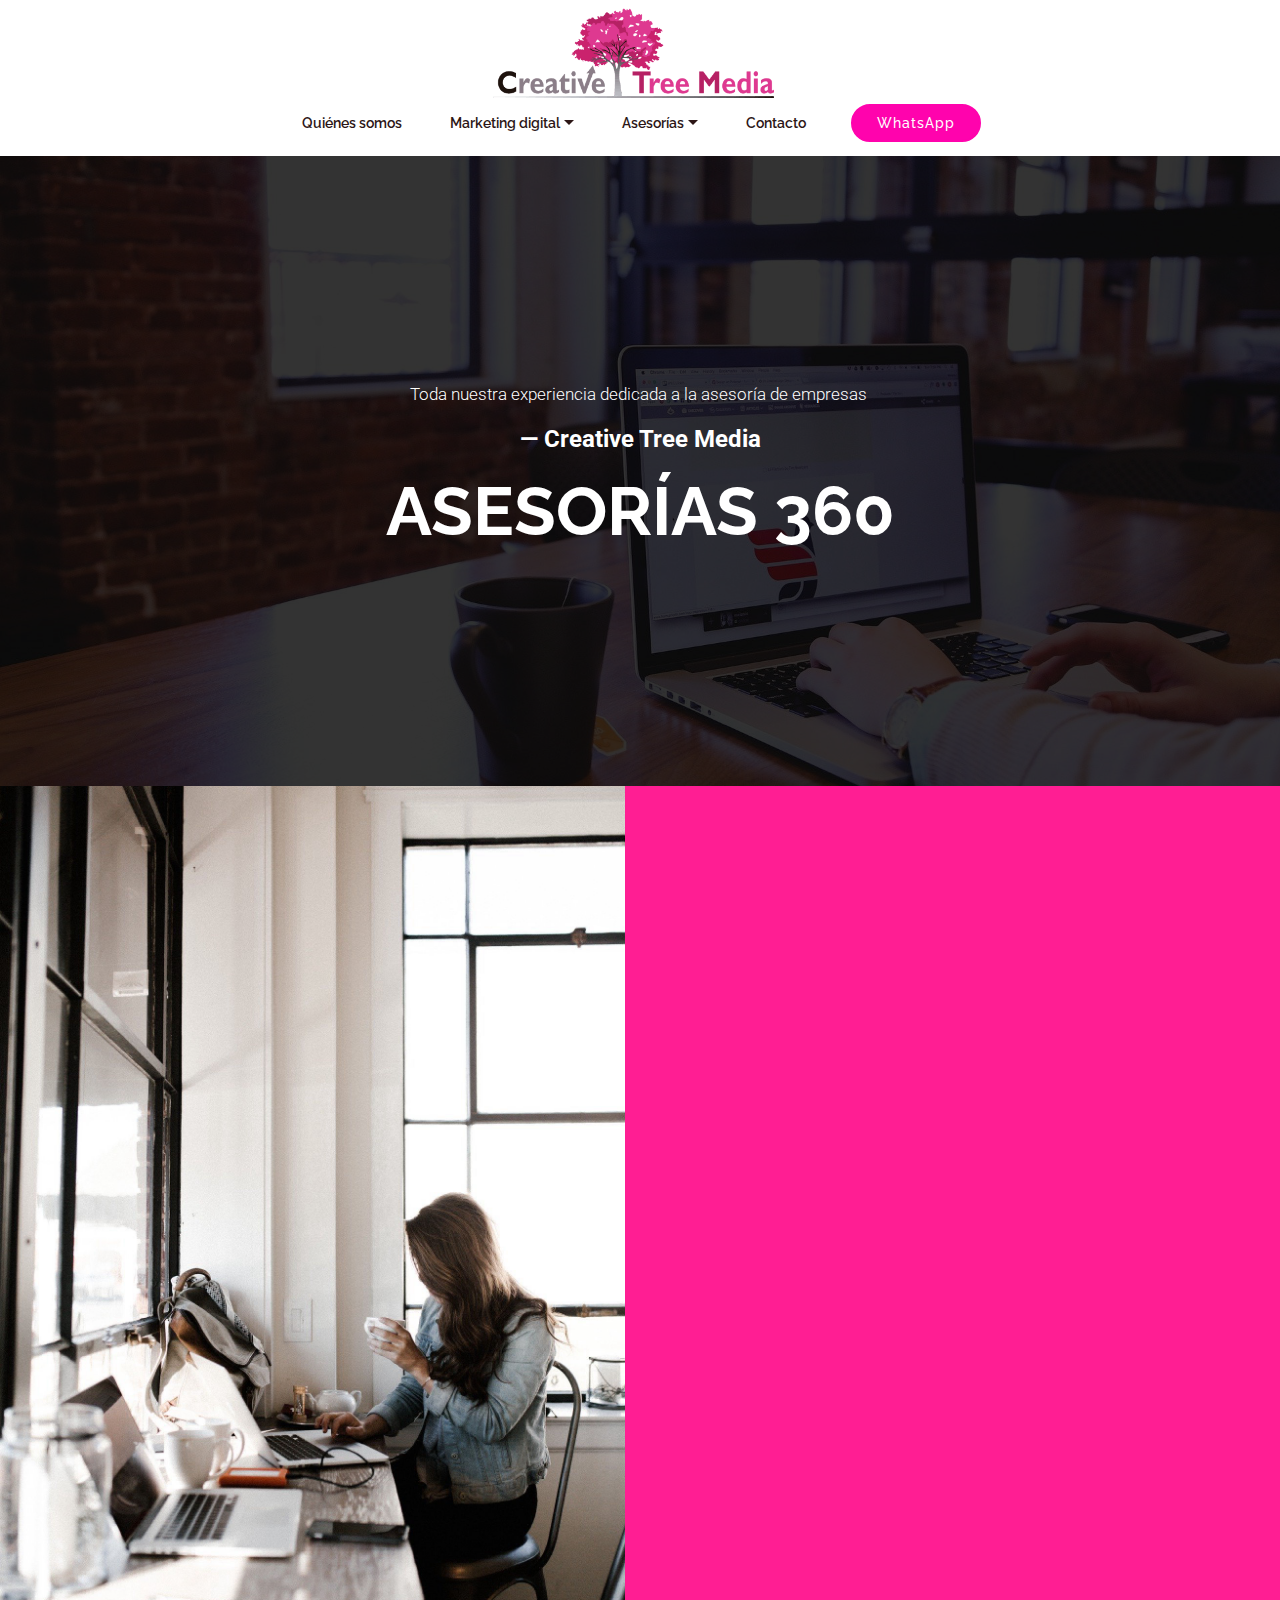
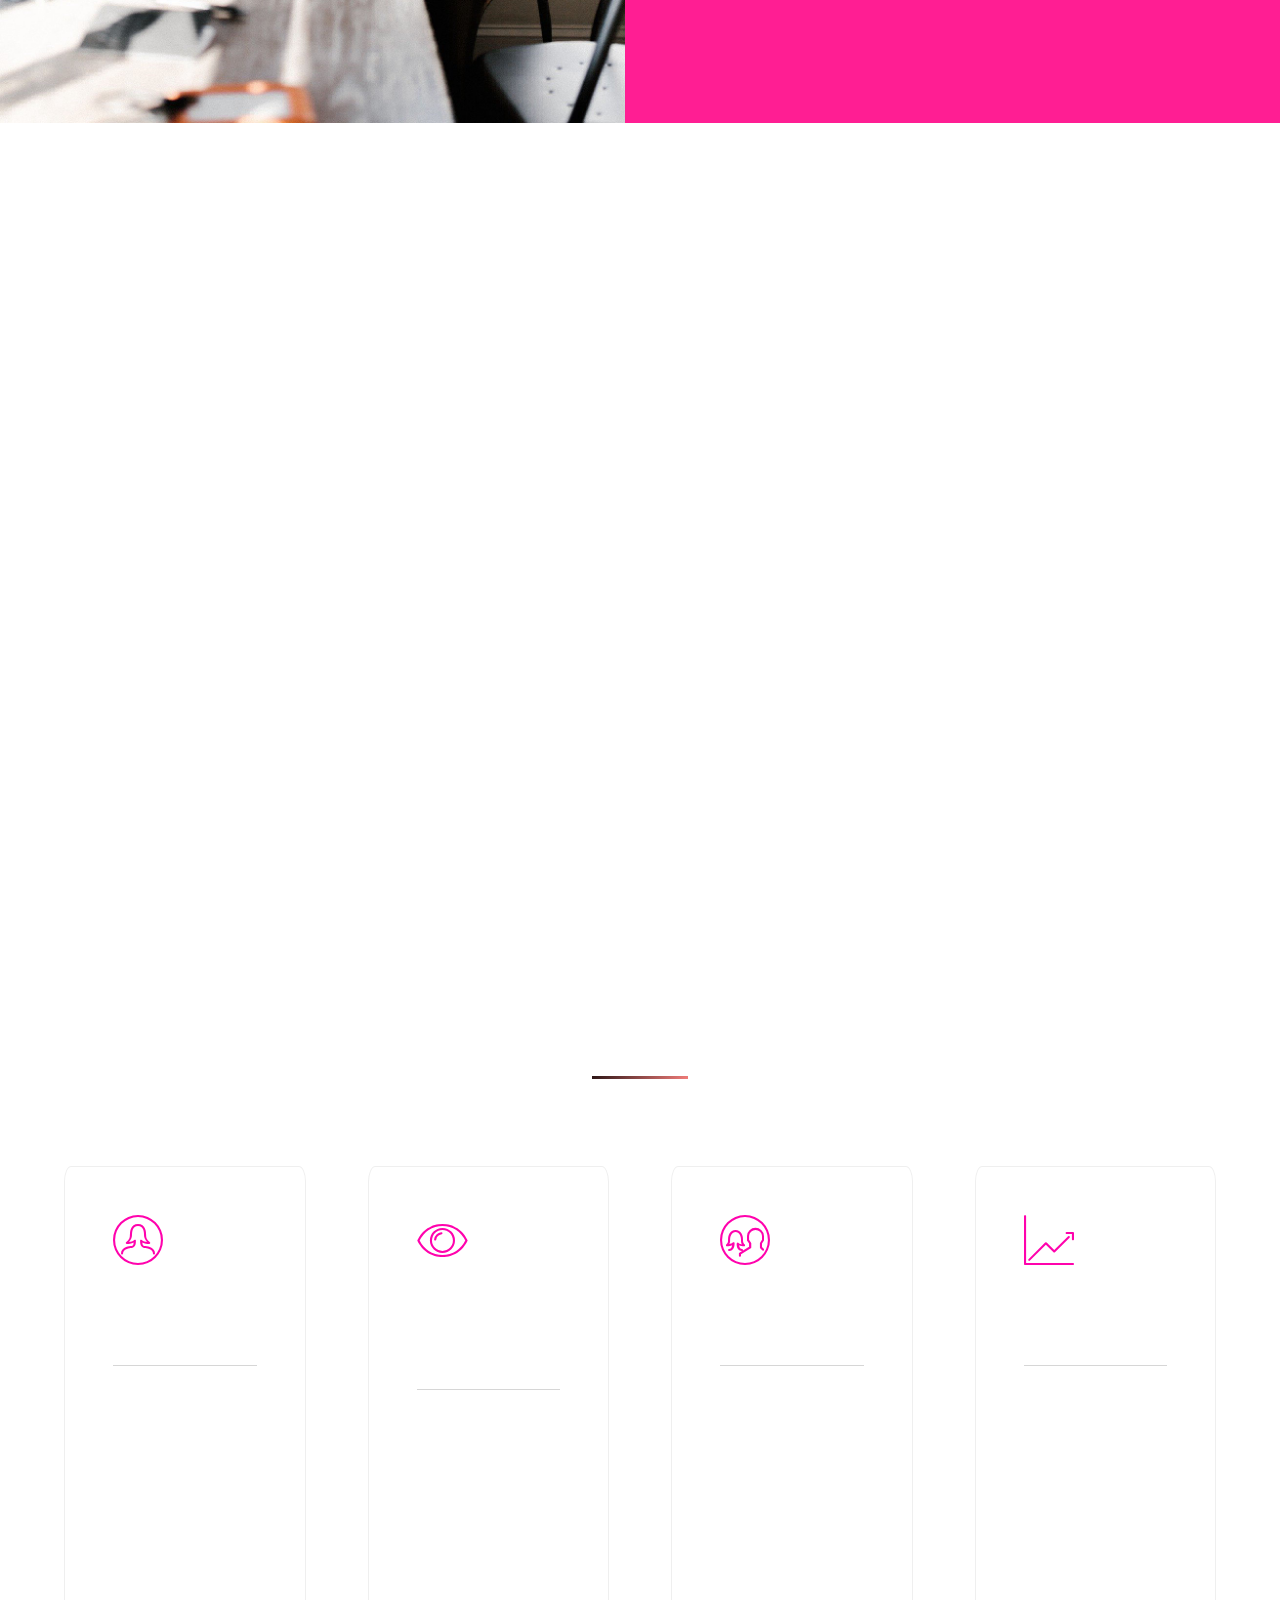
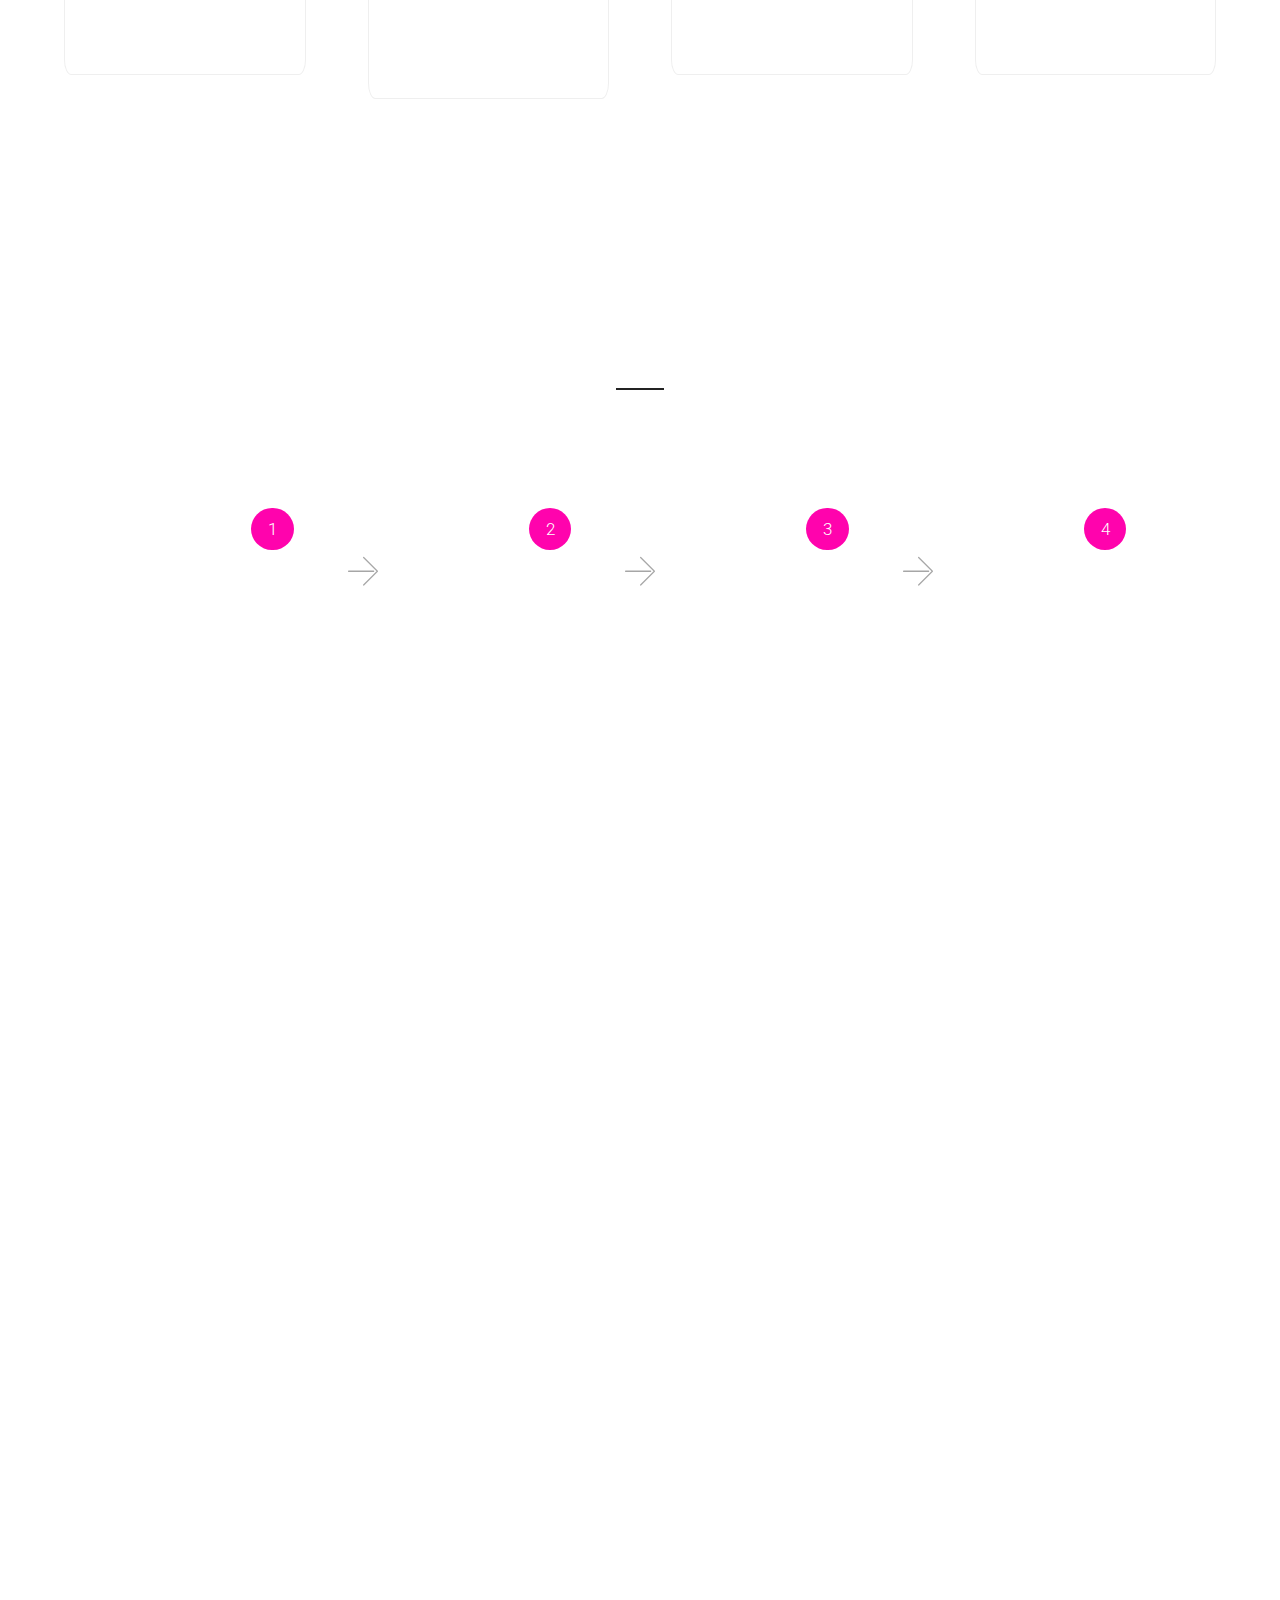
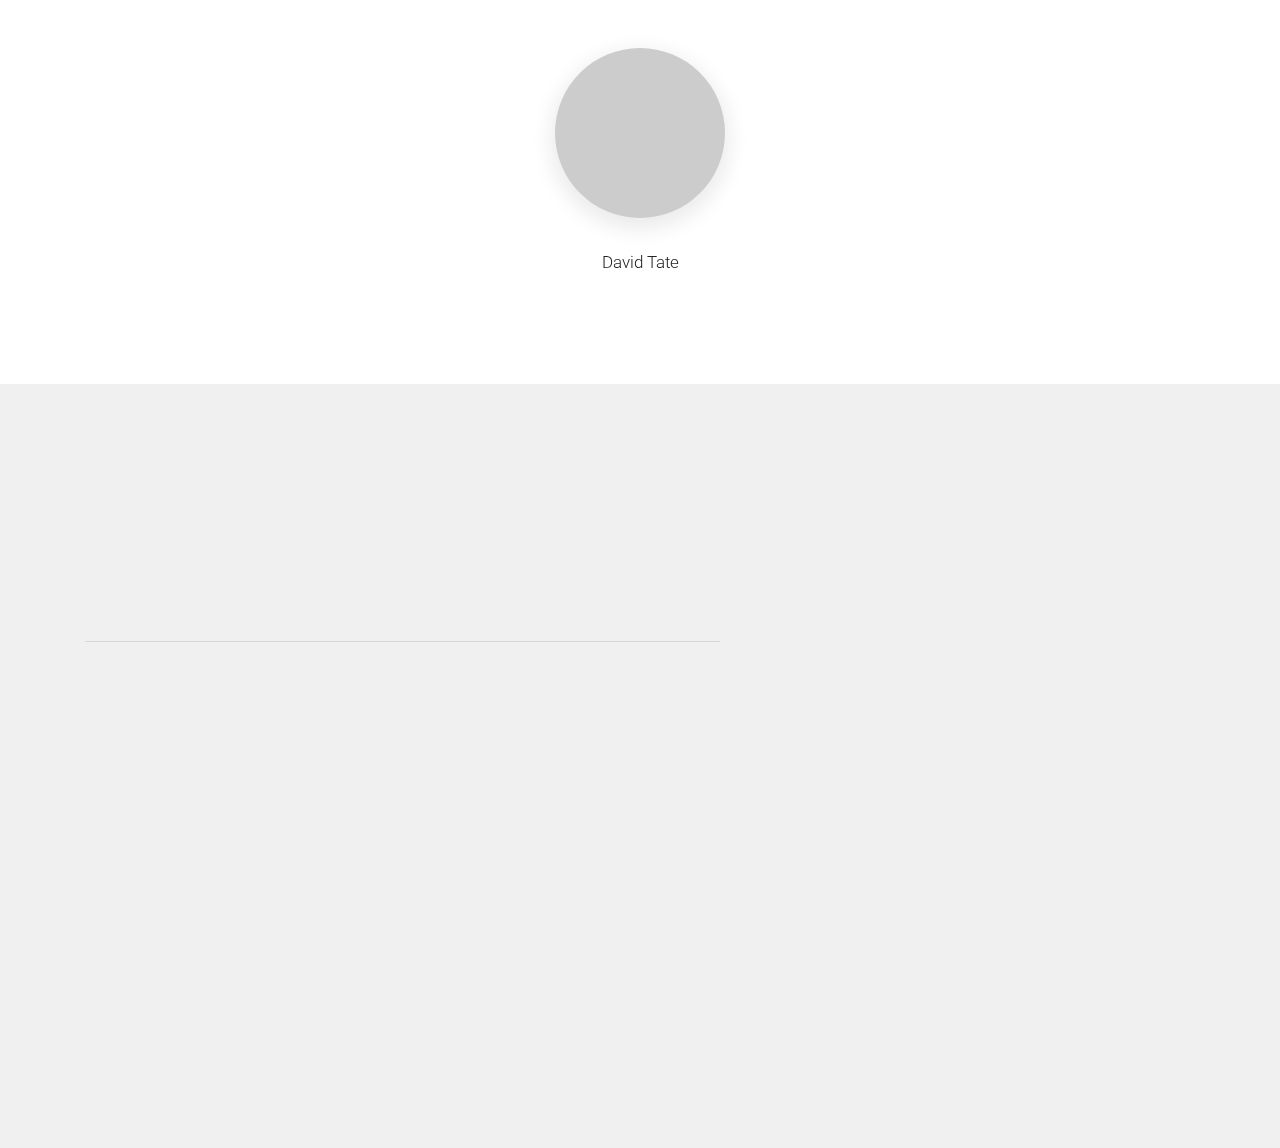
==== commit 399a8a9f: "create github pages" ====
--- a/index.html
+++ b/index.html
@@ -18,6 +18,7 @@
   <link rel="stylesheet" href="assets/bootstrap/css/bootstrap-reboot.min.css">
   <link rel="stylesheet" href="assets/bootstrap/css/bootstrap-grid.min.css">
   <link rel="stylesheet" href="assets/dropdown/css/style.css">
+  <link rel="stylesheet" href="assets/animatecss/animate.min.css">
   <link rel="stylesheet" href="assets/theme/css/style.css">
   <link rel="stylesheet" href="assets/formoid-css/recaptcha.css">
   <link rel="preload" as="style" href="assets/mobirise/css/mbr-additional.css"><link rel="stylesheet" href="assets/mobirise/css/mbr-additional.css" type="text/css">
@@ -53,7 +54,7 @@
         <div class="collapse navbar-collapse" id="navbarSupportedContent">
             <ul class="navbar-nav nav-dropdown" data-app-modern-menu="true"><li class="nav-item"><a class="nav-link link text-primary display-4" href="index.html#extHeader33-3" aria-expanded="false">Quiénes somos</a></li>
                 <li class="nav-item dropdown">
-                    <a class="nav-link link text-primary dropdown-toggle display-4" href="https://mobirise.com" aria-expanded="true" data-toggle="dropdown-submenu">Marketing digital</a><div class="dropdown-menu"><a class="text-primary dropdown-item display-4" href="page1.html#extHeader16-g" aria-expanded="false">Análisis de Webs Site</a><a class="text-primary dropdown-item display-4" href="page1.html#extHeader24-h" aria-expanded="false">Diseño Web</a><a class="text-primary dropdown-item display-4" href="page1.html#extHeader16-i" aria-expanded="false">Diseño de Landing Page</a><div class="dropdown"><a class="text-primary dropdown-item dropdown-toggle display-4" href="page1.html#extHeader10-j" aria-expanded="false">Campañas Digitales</a><div class="dropdown-menu dropdown-submenu"><a class="text-primary dropdown-item display-4" href="https://mobirise.com" aria-expanded="false">Google Ads</a><a class="text-primary dropdown-item display-4" href="https://mobirise.com" aria-expanded="false">Facebook Ads</a></div></div></div></li>
+                    <a class="nav-link link text-primary dropdown-toggle display-4" href="https://mobirise.com" aria-expanded="true" data-toggle="dropdown-submenu">Marketing digital</a><div class="dropdown-menu"><a class="text-primary dropdown-item display-4" href="page1.html#extHeader16-g" aria-expanded="false">Auditoría 360</a><a class="text-primary dropdown-item display-4" href="page1.html#extHeader24-h" aria-expanded="false">Diseño Web</a><a class="text-primary dropdown-item display-4" href="page1.html#extHeader16-i" aria-expanded="false">Diseño de Landing Page</a><div class="dropdown"><a class="text-primary dropdown-item dropdown-toggle display-4" href="page1.html#extHeader10-j" aria-expanded="false">Campañas Digitales</a><div class="dropdown-menu dropdown-submenu"><a class="text-primary dropdown-item display-4" href="https://mobirise.com" aria-expanded="false">Google Ads</a><a class="text-primary dropdown-item display-4" href="https://mobirise.com" aria-expanded="false">Facebook Ads</a></div></div></div></li>
                 <li class="nav-item dropdown"><a class="nav-link link dropdown-toggle text-primary display-4" href="https://mobirise.com" aria-expanded="false" data-toggle="dropdown-submenu">
                         Asesorías</a>
                     <div class="dropdown-menu">
@@ -75,7 +76,7 @@
 <section class="extHeader cid-rZhWsfn6ro" id="extHeader29-2">
     
 
-    <div class="mbr-overlay" style="opacity: 0.3; background-color: rgb(44, 22, 22);">
+    <div class="mbr-overlay" style="opacity: 0.8; background-color: rgb(0, 0, 0);">
     </div>
     <div class="container">
         <div class="row justify-content-center">
@@ -116,11 +117,11 @@
                     <span class="brown">Negocio</span></strong>
                 </h2>
                 <div class="paragraphs-wrapper pb-4">
-                    <p class="mbr-text mbr-fonts-style mbr-lighter first-paragraph display-7">
-                        Creative Tree Media,  inicia operaciones en busca de plasmar nuestros conocimiento de Marketing Digital,  con mas de 20 años de experiencia en el área comercial brindando soluciones integrales de publicidad digital
-                    </p>
+                    <p class="mbr-text mbr-fonts-style mbr-lighter first-paragraph display-7">Creative Three Media es una agencia especializada en el crecimiento de los negocios en Internet. Desde hace más de 19 años ayudamos a empresarios a conseguir resultados exitosos con estrategias de marketing digital.
+<br>
+<br><br></p>
                     <p class="second-paragraph mbr-text mbr-fonts-style mbr-lighter display-7">
-                        Lorem ipsum dolor sit amet, consectetur adipisicing elit. Vel, in odit asperiores modi tenetur enim optio excepturi saepe nemo quae voluptates temporibus molestias aliquid, perferendis placeat. Quasi facilis optio ex?
+                        Nuestro equipo es apasionado por cada proyecto iniciado y lo vemos representado en los resultados que brindamos a nuestros clientes. Solicita una auditoria gratuita y empecemos a trabajar de la mano de tu negocio.
                     </p>
                 </div>
                 <div class="mbr-section-btn"><a class="btn btn-lg btn-black display-4" href="index.html#extHeader33-3">CONOCE MÁS</a></div>
@@ -148,7 +149,7 @@
                 </div>
                 <div class="card-box">
                     <h4 class="card-title mbr-fonts-style display-5">
-                        Asesoría Comercial</h4>
+                        Auditoría 360</h4>
                     <p class="mbr-text card-text mbr-fonts-style mbr-light display-7">
                         Lorem ipsum dolor sit amet, consectetur adipisicing elit. Ab cupiditate est eveniet.
                     </p>
@@ -443,11 +444,11 @@
                 <h3 class="mbr-section-subtitle mbr-light pb-2 mbr-fonts-style align-left display-7">Lorem ipsum dolor sit amet, consectetur adipisicing elit. Quae, odio illum voluptas necessitatibus nobis, autem exercitationem eum similique sequi ratione a corrupti ducimus minus nisi. Voluptatem fugit maxime totam esse.</h3>
                 <hr>     
                 
-                <div class="google-map"><iframe frameborder="0" style="border:0" src="https://www.google.com/maps/embed/v1/place?key=AIzaSyCNveGQ9bfpKFwWzQLLftrR9hNiHwdqQG8&amp;q=350 5th Ave, New York, NY 10118" allowfullscreen=""></iframe></div>
+                <div class="google-map"><iframe frameborder="0" style="border:0" src="https://www.google.com/maps/embed/v1/place?key=AIzaSyDk89J4FSunMF33ruMVWJaJht_Ro0kvoXs&amp;q=350 5th Ave, New York, NY 10118" allowfullscreen=""></iframe></div>
             </div>
             <div class="media-container-column col-lg-5 ml-auto col-md-12" data-form-type="formoid">
                 <!---Formbuilder Form--->
-                <form action="https://mobirise.eu/" method="POST" class="mbr-form form-with-styler" data-form-title="Mobirise Form"><input type="hidden" name="email" data-form-email="true" value="s1FHvxXItkWWg0uiNcYWZLncphptWp69rhOxMuCWfq5LTYtW8kPGSiGDSarydKw+J7bcIdxvpQ3DiWPupacqNU+aZ5IcDMmUtX0z0Mxe3PWW4WAMQflYNoF+rs8I4QLI">
+                <form action="https://mobirise.eu/" method="POST" class="mbr-form form-with-styler" data-form-title="Mobirise Form"><input type="hidden" name="email" data-form-email="true" value="QmKirhvo6ro6NVfeYz7weNM4SWgZ5vA+mRcPjLJaJsZL3IDqQhIcp1cEeXrYmQllLofYwJ2hzmgW2brveGlefCrVMZIbdy904CbZ7p+n02H1nrd+gJR8zqlgsMEPGauI">
                     <div class="form-row">
                         <div hidden="hidden" data-form-alert="" class="alert alert-success col-12">¡Gracias por rellenar este formulario!</div>
                         <div hidden="hidden" data-form-alert-danger="" class="alert alert-danger col-12"></div>
@@ -471,101 +472,6 @@
             </div>
         </div>
     </div>      
-</section>
-
-<section class="extFooter cid-rZj8SqQS4Y" id="extFooter6-c">
-
-    
-
-    
-    <div class="container">
-        <div class="media-container-row content text-white">
-            <div class="col-12 col-md-8 col-lg-4">
-                <div class="media-wrap align-left">
-
-                    <a href="#top"><img src="assets/images/ll.webp" alt="Mobirise" title=""></a>
-
-                    <h4 class="align-left mbr-bold mbr-fonts-style display-5"></h4>
-                </div>
-
-                
-            </div>
-            <div class="col-12 col-md-6 col-lg-4">
-                <h5 class="pb-2 align-left items-title mbr-semibold mbr-fonts-style display-5">
-                    Contacte con Nosotros</h5>
-                <div class="line-wrap align-left">
-                    <div class="line"></div>
-                </div>
-                <div class="item">
-                    <div class="card-img"><span class="mbr-iconfont img1 mobi-mbri-map-pin mobi-mbri" style="color: rgb(255, 3, 173); fill: rgb(255, 3, 173);"></span>
-                    </div>
-                    <div class="card-box">
-                        <h4 class="item-title align-left mbr-fonts-style display-4">1234 Street Name</h4>
-                    </div>
-                </div>
-                <div class="item">
-                    <div class="card-img"><span class="mbr-iconfont img1 mobi-mbri-pin mobi-mbri" style="color: rgb(255, 3, 173); fill: rgb(255, 3, 173);"></span></div>
-                    <div class="card-box">
-                        <h4 class="item-title align-left mbr-fonts-style display-4">City, AA 99999</h4>
-                    </div>
-                </div>
-                <div class="item">
-                    <div class="card-img"><span class="mbr-iconfont img1 mobi-mbri-letter mobi-mbri" style="color: rgb(255, 3, 173); fill: rgb(255, 3, 173);"></span>
-                    </div>
-                    <div class="card-box">
-                        <h4 class="item-title align-left mbr-fonts-style display-4">clientes@adelaespinoza.com</h4>
-                    </div>
-                </div>
-                <div class="item">
-                    <div class="card-img"><span class="mbr-iconfont img1 mobi-mbri-phone mobi-mbri" style="color: rgb(255, 3, 173); fill: rgb(255, 3, 173);"></span>
-                    </div>
-                    <div class="card-box">
-                        <h4 class="item-title align-left mbr-fonts-style display-4">+ (51) 999 061 367</h4>
-                    </div>
-                </div>
-                
-            </div>
-            <div class="col-12 col-md-6 col-lg-4">
-                <h5 class="pb-2 align-left links-title mbr-semibold mbr-fonts-style display-5">
-                    Enlaces</h5>
-                <div class="line-wrap align-left">
-                    <div class="line"></div>
-                </div>
-
-                <div class="link">
-                    <div class="card-img"><span class="mbr-iconfont img2 mobi-mbri-arrow-next mobi-mbri"></span>
-                    </div>
-                    <div class="card-box">
-                        <h4 class="link-title align-left mbr-fonts-style display-4"><a href="#top" class="text-white">Quiénes somos?</a></h4>
-                    </div>
-                </div>
-                <div class="link">
-                    <div class="card-img"><span class="mbr-iconfont img2 mobi-mbri-arrow-next mobi-mbri"></span></div>
-                    <div class="card-box">
-                        <h4 class="link-title align-left mbr-fonts-style display-4"><a href="#top" class="text-white">Servicios</a></h4>
-                    </div>
-                </div>
-                <div class="link">
-                    <div class="card-img"><span class="mbr-iconfont img2 mobi-mbri-arrow-next mobi-mbri"></span>
-                    </div>
-                    <div class="card-box">
-                        <h4 class="link-title align-left mbr-fonts-style display-4"><a href="#top" class="text-white">
-                                Asesorías</a></h4>
-                    </div>
-                </div>
-
-                <div class="link">
-                    <div class="card-img"><span class="mbr-iconfont img2 mobi-mbri-arrow-next mobi-mbri"></span>
-                    </div>
-                    <div class="card-box">
-                        <h4 class="link-title align-left mbr-fonts-style display-4"><a href="#top" class="text-white">Contacto</a></h4>
-                    </div>
-                </div>
-
-                
-            </div>
-        </div>
-    </div>
 </section>
 
 
@@ -577,6 +483,7 @@
   <script src="assets/dropdown/js/nav-dropdown.js"></script>
   <script src="assets/dropdown/js/navbar-dropdown.js"></script>
   <script src="assets/touchswipe/jquery.touch-swipe.min.js"></script>
+  <script src="assets/viewportchecker/jquery.viewportchecker.js"></script>
   <script src="assets/bootstrapcarouselswipe/bootstrap-carousel-swipe.js"></script>
   <script src="assets/mbr-testimonials-slider/mbr-testimonials-slider.js"></script>
   <script src="assets/parallax/jarallax.min.js"></script>
@@ -586,6 +493,8 @@
   
   
   
-
+ <div id="scrollToTop" class="scrollToTop mbr-arrow-up"><a style="text-align: center;"><i class="mbr-arrow-up-icon mbr-arrow-up-icon-cm cm-icon cm-icon-smallarrow-up"></i></a></div>
+    <input name="animation" type="hidden">
+  
 </body>
 </html>--- a/assets/mobirise/css/mbr-additional.css
+++ b/assets/mobirise/css/mbr-additional.css
@@ -462,6 +462,7 @@
   bottom: -2px;
   transition: right 0.3s ease-in-out;
   z-index: -1;
+  border-radius: 100px;
 }
 .btn-bgr:hover:before {
   right: -2px;
@@ -555,6 +556,16 @@
 .alert-danger {
   background-color: #cccccc;
 }
+.mbr-section-btn a.btn:not(.btn-form) {
+  border-radius: 100px;
+}
+.mbr-section-btn a.btn:not(.btn-form):hover,
+.mbr-section-btn a.btn:not(.btn-form):focus {
+  box-shadow: 0 10px 40px 0 rgba(0, 0, 0, 0.2) !important;
+}
+.mbr-gallery-filter li a {
+  border-radius: 100px !important;
+}
 .mbr-gallery-filter li.active .btn {
   background-color: #2c1616;
   border-color: #2c1616;
@@ -563,6 +574,9 @@
 .mbr-gallery-filter li.active .btn:focus {
   box-shadow: none;
 }
+.nav-tabs .nav-link {
+  border-radius: 100px !important;
+}
 a,
 a:hover {
   color: #2c1616;
@@ -588,8 +602,8 @@
   color: #ffffff;
 }
 /* Scroll to top button*/
-.scrollToTop_wraper {
-  display: none;
+#scrollToTop a {
+  border-radius: 100px;
 }
 blockquote {
   border-color: #2c1616;
@@ -597,6 +611,45 @@
 /* Forms */
 .mbr-form .btn {
   margin: .4rem 0;
+}
+.mbr-form .input-group-btn a.btn {
+  border-radius: 100px !important;
+}
+.mbr-form .input-group-btn a.btn:hover {
+  box-shadow: 0 10px 40px 0 rgba(0, 0, 0, 0.2);
+}
+.mbr-form .input-group-btn button[type="submit"] {
+  border-radius: 100px !important;
+  padding: 1rem 3rem;
+}
+.mbr-form .input-group-btn button[type="submit"]:hover {
+  box-shadow: 0 10px 40px 0 rgba(0, 0, 0, 0.2);
+}
+.form2 .form-control {
+  border-top-left-radius: 100px;
+  border-bottom-left-radius: 100px;
+}
+.form2 .input-group-btn a.btn {
+  border-top-left-radius: 0 !important;
+  border-bottom-left-radius: 0 !important;
+}
+.form2 .input-group-btn button[type="submit"] {
+  border-top-left-radius: 0 !important;
+  border-bottom-left-radius: 0 !important;
+}
+.form3 input[type="email"] {
+  border-radius: 100px !important;
+}
+@media (max-width: 349px) {
+  .form2 input[type="email"] {
+    border-radius: 100px !important;
+  }
+  .form2 .input-group-btn a.btn {
+    border-radius: 100px !important;
+  }
+  .form2 .input-group-btn button[type="submit"] {
+    border-radius: 100px !important;
+  }
 }
 @media (max-width: 767px) {
   .btn {
@@ -1059,7 +1112,7 @@
 .cid-rZhWsfn6ro {
   padding-top: 225px;
   padding-bottom: 225px;
-  background-image: url("../../../assets/images/background4.jpg");
+  background-image: url("../../../assets/images/mbr-2-1920x1280.jpg");
 }
 .cid-rZhWsfn6ro .mbr-section-subtitle ul {
   list-style-type: none;
@@ -1610,88 +1663,10 @@
 .cid-rZjcoHRbGd textarea.form-control {
   min-height: 154px;
 }
-.cid-rZj8SqQS4Y {
-  padding-top: 75px;
-  padding-bottom: 75px;
-  background-color: #36404c;
-}
-.cid-rZj8SqQS4Y section {
-  position: relative;
-}
-.cid-rZj8SqQS4Y h4 {
-  margin: 0;
-}
-.cid-rZj8SqQS4Y img {
-  height: 100px;
-  padding-rigth: 8px;
-}
-.cid-rZj8SqQS4Y a {
-  font-weight: 300;
-}
-.cid-rZj8SqQS4Y .img1 {
-  color: #00bea3;
-}
-.cid-rZj8SqQS4Y .img2 {
-  color: #ff03ad;
-}
-.cid-rZj8SqQS4Y .line {
-  width: 35px;
-  height: 3px;
-  display: inline-block;
-  background: #ff03ad;
-  transition: background 0.3s;
-  margin-bottom: 2rem;
-}
-.cid-rZj8SqQS4Y .media-wrap {
-  display: flex;
-  margin-bottom: 1rem;
-  align-items: center;
-}
-@media (max-width: 992px) {
-  .cid-rZj8SqQS4Y .content > div:not(:last-child) {
-    margin-bottom: 2rem;
-  }
-}
-.cid-rZj8SqQS4Y .item,
-.cid-rZj8SqQS4Y .link {
-  display: flex;
-  align-items: center;
-  padding-bottom: 0.5rem;
-  margin-bottom: 0.6rem;
-}
-.cid-rZj8SqQS4Y .item h4,
-.cid-rZj8SqQS4Y .link h4 {
-  padding-left: 10px;
-  margin: 0;
-}
-.cid-rZj8SqQS4Y .card-img {
-  width: auto;
-}
-.cid-rZj8SqQS4Y .link {
-  border-bottom: 1px solid rgba(255, 255, 255, 0.1);
-}
-@media (max-width: 767px) {
-  .cid-rZj8SqQS4Y .item {
-    justify-content: center;
-  }
-}
-.cid-rZj8SqQS4Y .item-title {
-  color: #c1c1c1;
-}
 .cid-rZk2UsMdif {
   padding-top: 225px;
   padding-bottom: 225px;
-  background-image: url("../../../assets/images/background4.jpg");
-}
-.cid-rZk2UsMdif .mbr-section-subtitle ul {
-  list-style-type: none;
-  padding-left: 0;
-  margin-bottom: 0;
-}
-.cid-rZk2UsMdif .mbr-section-subtitle ul li:before {
-  content: "— ";
-  font-weight: bold;
-  font-size: inherit;
+  background-image: url("../../../assets/images/mbr-4-1920x1280.jpg");
 }
 @media (max-width: 768px) {
   .cid-rZk2UsMdif .mbr-text,
@@ -1759,36 +1734,6 @@
   border-radius: 10px;
   animation: line 3s ease-in-out infinite;
 }
-.cid-rZk39KsK3t {
-  padding-top: 135px;
-  padding-bottom: 135px;
-  background-image: url("../../../assets/images/background1.jpg");
-}
-.cid-rZk39KsK3t .mbr-overlay {
-  background: linear-gradient(90deg, #d3cffb, #d7e8f6);
-}
-.cid-rZk39KsK3t .card-wrap {
-  background-color: #ffffff;
-  padding: 2rem;
-  margin: 0;
-  border-radius: .25rem;
-  -webkit-box-shadow: 0px 0px 30px rgba(115, 128, 157, 0.1);
-  box-shadow: 0px 0px 30px rgba(115, 128, 157, 0.1);
-}
-@media (min-width: 992px) {
-  .cid-rZk39KsK3t .card-wrap {
-    width: calc(100% + 10rem);
-    margin-left: -10rem;
-  }
-}
-.cid-rZk39KsK3t .img-wrap img {
-  width: 100%;
-  border-radius: .25rem;
-}
-.cid-rZk39KsK3t .mbr-section-subtitle,
-.cid-rZk39KsK3t .mbr-section-btn {
-  color: #767676;
-}
 .cid-rZk3clZ1Kl {
   padding-top: 150px;
   padding-bottom: 150px;
@@ -1847,387 +1792,6 @@
   position: relative;
   border-radius: 10px;
   animation: line 3s ease-in-out infinite;
-}
-.cid-rZk3I9Vee4 {
-  padding-top: 120px;
-  background-image: url("../../../assets/images/background12.jpg");
-}
-.cid-rZk3I9Vee4 .container {
-  margin-bottom: 15%;
-}
-.cid-rZk3I9Vee4 .content-container .btn-bgr {
-  z-index: 0;
-}
-.cid-rZk3I9Vee4 .container-boxes {
-  padding-bottom: 90px;
-  position: relative;
-  display: flex;
-  -webkit-justify-content: center;
-  justify-content: center;
-  -webkit-flex-wrap: wrap;
-  flex-wrap: wrap;
-  -webkit-align-items: stretch;
-  align-items: stretch;
-  background-color: #ffffff;
-}
-.cid-rZk3I9Vee4 .icon-block-top span {
-  background-color: #ff03ad;
-  padding: 1.5rem;
-  position: absolute;
-  border-radius: 50%;
-  margin-top: -2.5rem;
-  top: 0;
-  font-size: 1.8rem;
-  width: 78px;
-  height: 78px;
-}
-.cid-rZk3I9Vee4 .box-item {
-  position: relative;
-  box-shadow: #d2d2d2 0px 0px 15px;
-  border-radius: 3px;
-  margin-right: 1.5rem;
-  width: 29%;
-  padding: 2.5rem;
-}
-.cid-rZk3I9Vee4 .box-item:first-child {
-  background-color: #ffffff;
-  margin-top: -150px;
-}
-.cid-rZk3I9Vee4 .box-item:nth-child(2) {
-  background-color: #ffffff;
-}
-.cid-rZk3I9Vee4 .box-item:last-child {
-  background-color: #ffffff;
-  margin-right: 0;
-}
-.cid-rZk3I9Vee4 .box-item-text,
-.cid-rZk3I9Vee4 .mbr-section-btn {
-  color: #8d97ad;
-}
-.cid-rZk3I9Vee4 .box-list {
-  padding-left: 0;
-  list-style: none;
-  margin-bottom: 0;
-}
-.cid-rZk3I9Vee4 .box-list li {
-  border-bottom: 1px solid;
-  padding: 10px 0 5px;
-}
-.cid-rZk3I9Vee4 .box-list li:last-child {
-  border-bottom: none;
-}
-.cid-rZk3I9Vee4 .box-list li span {
-  float: right;
-  text-align: right;
-  padding-left: 0.5rem;
-}
-.cid-rZk3I9Vee4 .media-content {
-  -webkit-flex-basis: initial;
-  flex-basis: initial;
-}
-.cid-rZk3I9Vee4 .mbr-section-btn {
-  margin-left: -0.5rem;
-  margin-right: -0.5rem;
-}
-.cid-rZk3I9Vee4 .mbr-section-btn > .btn-underline {
-  padding: .5rem;
-}
-@media (min-width: 992px) {
-  .cid-rZk3I9Vee4 .box-item {
-    margin-top: -150px;
-    max-width: 400px;
-  }
-}
-@media (max-width: 767px) {
-  .cid-rZk3I9Vee4 .p-descr {
-    margin-bottom: 4rem;
-  }
-}
-@media (max-width: 991px) {
-  .cid-rZk3I9Vee4 .box-item {
-    margin-bottom: 4rem;
-    margin-right: 0;
-    margin-top: 0;
-    width: 90%;
-  }
-  .cid-rZk3I9Vee4 .box-item:last-child {
-    margin-bottom: 0;
-  }
-  .cid-rZk3I9Vee4 .content-container {
-    -webkit-flex-basis: 90%;
-    flex-basis: 90%;
-  }
-  .cid-rZk3I9Vee4 .box-item:first-child {
-    margin-top: -100px;
-  }
-}
-.cid-rZk3I9Vee4 .mbr-text {
-  color: #efefef;
-}
-.cid-rZk3I9Vee4 H1 {
-  color: #ffffff;
-}
-.cid-rZk4LuF824 {
-  padding-top: 0px;
-  padding-bottom: 0px;
-  background-color: #efeeee;
-}
-.cid-rZk4LuF824 .container {
-  max-width: 1500px;
-}
-.cid-rZk4LuF824 img {
-  width: 100%;
-  transition: 5s;
-  object-fit: cover;
-  margin: auto;
-}
-.cid-rZk4LuF824 img:hover {
-  transform: scale(1.1);
-}
-.cid-rZk4LuF824 .row {
-  background: #ffffff;
-}
-.cid-rZk4LuF824 .img-col {
-  padding: 0;
-  overflow: hidden;
-  text-align: center;
-  justify-content: center;
-  position: relative;
-  max-height: 540px;
-  margin-bottom: 4rem;
-}
-.cid-rZk4LuF824 h2 {
-  padding: 0;
-  margin: 0;
-}
-.cid-rZk4LuF824 .title-wrap {
-  display: flex;
-  align-items: center;
-  justify-content: center;
-}
-.cid-rZk4LuF824 .text-col {
-  max-width: 700px;
-  margin: auto;
-  padding: 0 4rem 4rem 4rem;
-}
-.cid-rZk4LuF824 .mbr-section-btn {
-  position: absolute;
-  bottom: 0;
-  right: 0;
-}
-.cid-rZk4LuF824 .mbr-section-btn .btn {
-  margin: 0rem!important;
-  min-width: 400px;
-  justify-content: space-between;
-}
-.cid-rZk4LuF824 .mbr-section-btn .btn .mbr-iconfont {
-  order: 2;
-}
-.cid-rZk4LuF824 .number {
-  border-top: 2px solid currentColor;
-  padding-top: 0.4rem;
-  margin-right: 3rem;
-  margin-bottom: 0;
-  margin-top: 0.5rem;
-}
-@media (max-width: 1200px) {
-  .cid-rZk4LuF824 .row {
-    margin: 2rem;
-  }
-}
-@media (max-width: 992px) {
-  .cid-rZk4LuF824 .text-col {
-    padding: 4rem 4rem;
-  }
-}
-@media (max-width: 767px) {
-  .cid-rZk4LuF824 .btn {
-    min-width: 200px!important;
-    padding: 0.6rem 0.8rem!important;
-  }
-  .cid-rZk4LuF824 .row {
-    margin: 0rem;
-  }
-  .cid-rZk4LuF824 .text-col {
-    padding: 2rem 1rem;
-  }
-  .cid-rZk4LuF824 .number {
-    margin-right: 2rem;
-  }
-  .cid-rZk4LuF824 .img-col {
-    margin-bottom: 3rem;
-  }
-}
-.cid-rZk4LuF824 H2 {
-  color: #333333;
-}
-.cid-rZk4LuF824 .mbr-text {
-  color: #767676;
-}
-.cid-rZk4N9WDX4 {
-  padding-top: 0px;
-  padding-bottom: 0px;
-  background-color: #efeeee;
-}
-.cid-rZk4N9WDX4 .container {
-  max-width: 1500px;
-}
-.cid-rZk4N9WDX4 img {
-  width: 100%;
-  transition: 5s;
-  object-fit: cover;
-  margin: auto;
-}
-.cid-rZk4N9WDX4 img:hover {
-  transform: scale(1.1);
-}
-.cid-rZk4N9WDX4 .row {
-  background: #ffffff;
-}
-.cid-rZk4N9WDX4 .img-col {
-  padding: 0;
-  overflow: hidden;
-  text-align: center;
-  justify-content: center;
-  position: relative;
-  max-height: 540px;
-  margin-bottom: 4rem;
-}
-.cid-rZk4N9WDX4 h2 {
-  padding: 0;
-  margin: 0;
-}
-.cid-rZk4N9WDX4 .title-wrap {
-  display: flex;
-  align-items: center;
-  justify-content: center;
-}
-.cid-rZk4N9WDX4 .text-col {
-  max-width: 700px;
-  margin: auto;
-  padding: 0 4rem 4rem 4rem;
-}
-.cid-rZk4N9WDX4 .mbr-section-btn {
-  position: absolute;
-  bottom: 0;
-  right: 0;
-}
-.cid-rZk4N9WDX4 .mbr-section-btn .btn {
-  margin: 0rem!important;
-  min-width: 400px;
-  justify-content: space-between;
-}
-.cid-rZk4N9WDX4 .mbr-section-btn .btn .mbr-iconfont {
-  order: 2;
-}
-.cid-rZk4N9WDX4 .number {
-  border-top: 2px solid currentColor;
-  padding-top: 0.4rem;
-  margin-right: 3rem;
-  margin-bottom: 0;
-  margin-top: 0.5rem;
-}
-@media (max-width: 1200px) {
-  .cid-rZk4N9WDX4 .row {
-    margin: 2rem;
-  }
-}
-@media (max-width: 992px) {
-  .cid-rZk4N9WDX4 .text-col {
-    padding: 4rem 4rem;
-  }
-}
-@media (max-width: 767px) {
-  .cid-rZk4N9WDX4 .btn {
-    min-width: 200px!important;
-    padding: 0.6rem 0.8rem!important;
-  }
-  .cid-rZk4N9WDX4 .row {
-    margin: 0rem;
-  }
-  .cid-rZk4N9WDX4 .text-col {
-    padding: 2rem 1rem;
-  }
-  .cid-rZk4N9WDX4 .number {
-    margin-right: 2rem;
-  }
-  .cid-rZk4N9WDX4 .img-col {
-    margin-bottom: 3rem;
-  }
-}
-.cid-rZk4N9WDX4 H2 {
-  color: #333333;
-}
-.cid-rZk4N9WDX4 .mbr-text {
-  color: #767676;
-}
-.cid-rZm052vE0H {
-  padding-top: 75px;
-  padding-bottom: 75px;
-  background-color: #36404c;
-}
-.cid-rZm052vE0H section {
-  position: relative;
-}
-.cid-rZm052vE0H h4 {
-  margin: 0;
-}
-.cid-rZm052vE0H img {
-  height: 100px;
-  padding-rigth: 8px;
-}
-.cid-rZm052vE0H a {
-  font-weight: 300;
-}
-.cid-rZm052vE0H .img1 {
-  color: #00bea3;
-}
-.cid-rZm052vE0H .img2 {
-  color: #ff03ad;
-}
-.cid-rZm052vE0H .line {
-  width: 35px;
-  height: 3px;
-  display: inline-block;
-  background: #ff03ad;
-  transition: background 0.3s;
-  margin-bottom: 2rem;
-}
-.cid-rZm052vE0H .media-wrap {
-  display: flex;
-  margin-bottom: 1rem;
-  align-items: center;
-}
-@media (max-width: 992px) {
-  .cid-rZm052vE0H .content > div:not(:last-child) {
-    margin-bottom: 2rem;
-  }
-}
-.cid-rZm052vE0H .item,
-.cid-rZm052vE0H .link {
-  display: flex;
-  align-items: center;
-  padding-bottom: 0.5rem;
-  margin-bottom: 0.6rem;
-}
-.cid-rZm052vE0H .item h4,
-.cid-rZm052vE0H .link h4 {
-  padding-left: 10px;
-  margin: 0;
-}
-.cid-rZm052vE0H .card-img {
-  width: auto;
-}
-.cid-rZm052vE0H .link {
-  border-bottom: 1px solid rgba(255, 255, 255, 0.1);
-}
-@media (max-width: 767px) {
-  .cid-rZm052vE0H .item {
-    justify-content: center;
-  }
-}
-.cid-rZm052vE0H .item-title {
-  color: #c1c1c1;
 }
 .cid-rZmzqLul66 .navbar-dropdown {
   position: relative!important;
--- a/assets/mobirise/css/mbr-additional.css
+++ b/assets/mobirise/css/mbr-additional.css
@@ -462,6 +462,7 @@
   bottom: -2px;
   transition: right 0.3s ease-in-out;
   z-index: -1;
+  border-radius: 100px;
 }
 .btn-bgr:hover:before {
   right: -2px;
@@ -555,6 +556,16 @@
 .alert-danger {
   background-color: #cccccc;
 }
+.mbr-section-btn a.btn:not(.btn-form) {
+  border-radius: 100px;
+}
+.mbr-section-btn a.btn:not(.btn-form):hover,
+.mbr-section-btn a.btn:not(.btn-form):focus {
+  box-shadow: 0 10px 40px 0 rgba(0, 0, 0, 0.2) !important;
+}
+.mbr-gallery-filter li a {
+  border-radius: 100px !important;
+}
 .mbr-gallery-filter li.active .btn {
   background-color: #2c1616;
   border-color: #2c1616;
@@ -563,6 +574,9 @@
 .mbr-gallery-filter li.active .btn:focus {
   box-shadow: none;
 }
+.nav-tabs .nav-link {
+  border-radius: 100px !important;
+}
 a,
 a:hover {
   color: #2c1616;
@@ -588,8 +602,8 @@
   color: #ffffff;
 }
 /* Scroll to top button*/
-.scrollToTop_wraper {
-  display: none;
+#scrollToTop a {
+  border-radius: 100px;
 }
 blockquote {
   border-color: #2c1616;
@@ -597,6 +611,45 @@
 /* Forms */
 .mbr-form .btn {
   margin: .4rem 0;
+}
+.mbr-form .input-group-btn a.btn {
+  border-radius: 100px !important;
+}
+.mbr-form .input-group-btn a.btn:hover {
+  box-shadow: 0 10px 40px 0 rgba(0, 0, 0, 0.2);
+}
+.mbr-form .input-group-btn button[type="submit"] {
+  border-radius: 100px !important;
+  padding: 1rem 3rem;
+}
+.mbr-form .input-group-btn button[type="submit"]:hover {
+  box-shadow: 0 10px 40px 0 rgba(0, 0, 0, 0.2);
+}
+.form2 .form-control {
+  border-top-left-radius: 100px;
+  border-bottom-left-radius: 100px;
+}
+.form2 .input-group-btn a.btn {
+  border-top-left-radius: 0 !important;
+  border-bottom-left-radius: 0 !important;
+}
+.form2 .input-group-btn button[type="submit"] {
+  border-top-left-radius: 0 !important;
+  border-bottom-left-radius: 0 !important;
+}
+.form3 input[type="email"] {
+  border-radius: 100px !important;
+}
+@media (max-width: 349px) {
+  .form2 input[type="email"] {
+    border-radius: 100px !important;
+  }
+  .form2 .input-group-btn a.btn {
+    border-radius: 100px !important;
+  }
+  .form2 .input-group-btn button[type="submit"] {
+    border-radius: 100px !important;
+  }
 }
 @media (max-width: 767px) {
   .btn {
@@ -1059,7 +1112,7 @@
 .cid-rZhWsfn6ro {
   padding-top: 225px;
   padding-bottom: 225px;
-  background-image: url("../../../assets/images/background4.jpg");
+  background-image: url("../../../assets/images/mbr-2-1920x1280.jpg");
 }
 .cid-rZhWsfn6ro .mbr-section-subtitle ul {
   list-style-type: none;
@@ -1610,88 +1663,10 @@
 .cid-rZjcoHRbGd textarea.form-control {
   min-height: 154px;
 }
-.cid-rZj8SqQS4Y {
-  padding-top: 75px;
-  padding-bottom: 75px;
-  background-color: #36404c;
-}
-.cid-rZj8SqQS4Y section {
-  position: relative;
-}
-.cid-rZj8SqQS4Y h4 {
-  margin: 0;
-}
-.cid-rZj8SqQS4Y img {
-  height: 100px;
-  padding-rigth: 8px;
-}
-.cid-rZj8SqQS4Y a {
-  font-weight: 300;
-}
-.cid-rZj8SqQS4Y .img1 {
-  color: #00bea3;
-}
-.cid-rZj8SqQS4Y .img2 {
-  color: #ff03ad;
-}
-.cid-rZj8SqQS4Y .line {
-  width: 35px;
-  height: 3px;
-  display: inline-block;
-  background: #ff03ad;
-  transition: background 0.3s;
-  margin-bottom: 2rem;
-}
-.cid-rZj8SqQS4Y .media-wrap {
-  display: flex;
-  margin-bottom: 1rem;
-  align-items: center;
-}
-@media (max-width: 992px) {
-  .cid-rZj8SqQS4Y .content > div:not(:last-child) {
-    margin-bottom: 2rem;
-  }
-}
-.cid-rZj8SqQS4Y .item,
-.cid-rZj8SqQS4Y .link {
-  display: flex;
-  align-items: center;
-  padding-bottom: 0.5rem;
-  margin-bottom: 0.6rem;
-}
-.cid-rZj8SqQS4Y .item h4,
-.cid-rZj8SqQS4Y .link h4 {
-  padding-left: 10px;
-  margin: 0;
-}
-.cid-rZj8SqQS4Y .card-img {
-  width: auto;
-}
-.cid-rZj8SqQS4Y .link {
-  border-bottom: 1px solid rgba(255, 255, 255, 0.1);
-}
-@media (max-width: 767px) {
-  .cid-rZj8SqQS4Y .item {
-    justify-content: center;
-  }
-}
-.cid-rZj8SqQS4Y .item-title {
-  color: #c1c1c1;
-}
 .cid-rZk2UsMdif {
   padding-top: 225px;
   padding-bottom: 225px;
-  background-image: url("../../../assets/images/background4.jpg");
-}
-.cid-rZk2UsMdif .mbr-section-subtitle ul {
-  list-style-type: none;
-  padding-left: 0;
-  margin-bottom: 0;
-}
-.cid-rZk2UsMdif .mbr-section-subtitle ul li:before {
-  content: "— ";
-  font-weight: bold;
-  font-size: inherit;
+  background-image: url("../../../assets/images/mbr-4-1920x1280.jpg");
 }
 @media (max-width: 768px) {
   .cid-rZk2UsMdif .mbr-text,
@@ -1759,36 +1734,6 @@
   border-radius: 10px;
   animation: line 3s ease-in-out infinite;
 }
-.cid-rZk39KsK3t {
-  padding-top: 135px;
-  padding-bottom: 135px;
-  background-image: url("../../../assets/images/background1.jpg");
-}
-.cid-rZk39KsK3t .mbr-overlay {
-  background: linear-gradient(90deg, #d3cffb, #d7e8f6);
-}
-.cid-rZk39KsK3t .card-wrap {
-  background-color: #ffffff;
-  padding: 2rem;
-  margin: 0;
-  border-radius: .25rem;
-  -webkit-box-shadow: 0px 0px 30px rgba(115, 128, 157, 0.1);
-  box-shadow: 0px 0px 30px rgba(115, 128, 157, 0.1);
-}
-@media (min-width: 992px) {
-  .cid-rZk39KsK3t .card-wrap {
-    width: calc(100% + 10rem);
-    margin-left: -10rem;
-  }
-}
-.cid-rZk39KsK3t .img-wrap img {
-  width: 100%;
-  border-radius: .25rem;
-}
-.cid-rZk39KsK3t .mbr-section-subtitle,
-.cid-rZk39KsK3t .mbr-section-btn {
-  color: #767676;
-}
 .cid-rZk3clZ1Kl {
   padding-top: 150px;
   padding-bottom: 150px;
@@ -1847,387 +1792,6 @@
   position: relative;
   border-radius: 10px;
   animation: line 3s ease-in-out infinite;
-}
-.cid-rZk3I9Vee4 {
-  padding-top: 120px;
-  background-image: url("../../../assets/images/background12.jpg");
-}
-.cid-rZk3I9Vee4 .container {
-  margin-bottom: 15%;
-}
-.cid-rZk3I9Vee4 .content-container .btn-bgr {
-  z-index: 0;
-}
-.cid-rZk3I9Vee4 .container-boxes {
-  padding-bottom: 90px;
-  position: relative;
-  display: flex;
-  -webkit-justify-content: center;
-  justify-content: center;
-  -webkit-flex-wrap: wrap;
-  flex-wrap: wrap;
-  -webkit-align-items: stretch;
-  align-items: stretch;
-  background-color: #ffffff;
-}
-.cid-rZk3I9Vee4 .icon-block-top span {
-  background-color: #ff03ad;
-  padding: 1.5rem;
-  position: absolute;
-  border-radius: 50%;
-  margin-top: -2.5rem;
-  top: 0;
-  font-size: 1.8rem;
-  width: 78px;
-  height: 78px;
-}
-.cid-rZk3I9Vee4 .box-item {
-  position: relative;
-  box-shadow: #d2d2d2 0px 0px 15px;
-  border-radius: 3px;
-  margin-right: 1.5rem;
-  width: 29%;
-  padding: 2.5rem;
-}
-.cid-rZk3I9Vee4 .box-item:first-child {
-  background-color: #ffffff;
-  margin-top: -150px;
-}
-.cid-rZk3I9Vee4 .box-item:nth-child(2) {
-  background-color: #ffffff;
-}
-.cid-rZk3I9Vee4 .box-item:last-child {
-  background-color: #ffffff;
-  margin-right: 0;
-}
-.cid-rZk3I9Vee4 .box-item-text,
-.cid-rZk3I9Vee4 .mbr-section-btn {
-  color: #8d97ad;
-}
-.cid-rZk3I9Vee4 .box-list {
-  padding-left: 0;
-  list-style: none;
-  margin-bottom: 0;
-}
-.cid-rZk3I9Vee4 .box-list li {
-  border-bottom: 1px solid;
-  padding: 10px 0 5px;
-}
-.cid-rZk3I9Vee4 .box-list li:last-child {
-  border-bottom: none;
-}
-.cid-rZk3I9Vee4 .box-list li span {
-  float: right;
-  text-align: right;
-  padding-left: 0.5rem;
-}
-.cid-rZk3I9Vee4 .media-content {
-  -webkit-flex-basis: initial;
-  flex-basis: initial;
-}
-.cid-rZk3I9Vee4 .mbr-section-btn {
-  margin-left: -0.5rem;
-  margin-right: -0.5rem;
-}
-.cid-rZk3I9Vee4 .mbr-section-btn > .btn-underline {
-  padding: .5rem;
-}
-@media (min-width: 992px) {
-  .cid-rZk3I9Vee4 .box-item {
-    margin-top: -150px;
-    max-width: 400px;
-  }
-}
-@media (max-width: 767px) {
-  .cid-rZk3I9Vee4 .p-descr {
-    margin-bottom: 4rem;
-  }
-}
-@media (max-width: 991px) {
-  .cid-rZk3I9Vee4 .box-item {
-    margin-bottom: 4rem;
-    margin-right: 0;
-    margin-top: 0;
-    width: 90%;
-  }
-  .cid-rZk3I9Vee4 .box-item:last-child {
-    margin-bottom: 0;
-  }
-  .cid-rZk3I9Vee4 .content-container {
-    -webkit-flex-basis: 90%;
-    flex-basis: 90%;
-  }
-  .cid-rZk3I9Vee4 .box-item:first-child {
-    margin-top: -100px;
-  }
-}
-.cid-rZk3I9Vee4 .mbr-text {
-  color: #efefef;
-}
-.cid-rZk3I9Vee4 H1 {
-  color: #ffffff;
-}
-.cid-rZk4LuF824 {
-  padding-top: 0px;
-  padding-bottom: 0px;
-  background-color: #efeeee;
-}
-.cid-rZk4LuF824 .container {
-  max-width: 1500px;
-}
-.cid-rZk4LuF824 img {
-  width: 100%;
-  transition: 5s;
-  object-fit: cover;
-  margin: auto;
-}
-.cid-rZk4LuF824 img:hover {
-  transform: scale(1.1);
-}
-.cid-rZk4LuF824 .row {
-  background: #ffffff;
-}
-.cid-rZk4LuF824 .img-col {
-  padding: 0;
-  overflow: hidden;
-  text-align: center;
-  justify-content: center;
-  position: relative;
-  max-height: 540px;
-  margin-bottom: 4rem;
-}
-.cid-rZk4LuF824 h2 {
-  padding: 0;
-  margin: 0;
-}
-.cid-rZk4LuF824 .title-wrap {
-  display: flex;
-  align-items: center;
-  justify-content: center;
-}
-.cid-rZk4LuF824 .text-col {
-  max-width: 700px;
-  margin: auto;
-  padding: 0 4rem 4rem 4rem;
-}
-.cid-rZk4LuF824 .mbr-section-btn {
-  position: absolute;
-  bottom: 0;
-  right: 0;
-}
-.cid-rZk4LuF824 .mbr-section-btn .btn {
-  margin: 0rem!important;
-  min-width: 400px;
-  justify-content: space-between;
-}
-.cid-rZk4LuF824 .mbr-section-btn .btn .mbr-iconfont {
-  order: 2;
-}
-.cid-rZk4LuF824 .number {
-  border-top: 2px solid currentColor;
-  padding-top: 0.4rem;
-  margin-right: 3rem;
-  margin-bottom: 0;
-  margin-top: 0.5rem;
-}
-@media (max-width: 1200px) {
-  .cid-rZk4LuF824 .row {
-    margin: 2rem;
-  }
-}
-@media (max-width: 992px) {
-  .cid-rZk4LuF824 .text-col {
-    padding: 4rem 4rem;
-  }
-}
-@media (max-width: 767px) {
-  .cid-rZk4LuF824 .btn {
-    min-width: 200px!important;
-    padding: 0.6rem 0.8rem!important;
-  }
-  .cid-rZk4LuF824 .row {
-    margin: 0rem;
-  }
-  .cid-rZk4LuF824 .text-col {
-    padding: 2rem 1rem;
-  }
-  .cid-rZk4LuF824 .number {
-    margin-right: 2rem;
-  }
-  .cid-rZk4LuF824 .img-col {
-    margin-bottom: 3rem;
-  }
-}
-.cid-rZk4LuF824 H2 {
-  color: #333333;
-}
-.cid-rZk4LuF824 .mbr-text {
-  color: #767676;
-}
-.cid-rZk4N9WDX4 {
-  padding-top: 0px;
-  padding-bottom: 0px;
-  background-color: #efeeee;
-}
-.cid-rZk4N9WDX4 .container {
-  max-width: 1500px;
-}
-.cid-rZk4N9WDX4 img {
-  width: 100%;
-  transition: 5s;
-  object-fit: cover;
-  margin: auto;
-}
-.cid-rZk4N9WDX4 img:hover {
-  transform: scale(1.1);
-}
-.cid-rZk4N9WDX4 .row {
-  background: #ffffff;
-}
-.cid-rZk4N9WDX4 .img-col {
-  padding: 0;
-  overflow: hidden;
-  text-align: center;
-  justify-content: center;
-  position: relative;
-  max-height: 540px;
-  margin-bottom: 4rem;
-}
-.cid-rZk4N9WDX4 h2 {
-  padding: 0;
-  margin: 0;
-}
-.cid-rZk4N9WDX4 .title-wrap {
-  display: flex;
-  align-items: center;
-  justify-content: center;
-}
-.cid-rZk4N9WDX4 .text-col {
-  max-width: 700px;
-  margin: auto;
-  padding: 0 4rem 4rem 4rem;
-}
-.cid-rZk4N9WDX4 .mbr-section-btn {
-  position: absolute;
-  bottom: 0;
-  right: 0;
-}
-.cid-rZk4N9WDX4 .mbr-section-btn .btn {
-  margin: 0rem!important;
-  min-width: 400px;
-  justify-content: space-between;
-}
-.cid-rZk4N9WDX4 .mbr-section-btn .btn .mbr-iconfont {
-  order: 2;
-}
-.cid-rZk4N9WDX4 .number {
-  border-top: 2px solid currentColor;
-  padding-top: 0.4rem;
-  margin-right: 3rem;
-  margin-bottom: 0;
-  margin-top: 0.5rem;
-}
-@media (max-width: 1200px) {
-  .cid-rZk4N9WDX4 .row {
-    margin: 2rem;
-  }
-}
-@media (max-width: 992px) {
-  .cid-rZk4N9WDX4 .text-col {
-    padding: 4rem 4rem;
-  }
-}
-@media (max-width: 767px) {
-  .cid-rZk4N9WDX4 .btn {
-    min-width: 200px!important;
-    padding: 0.6rem 0.8rem!important;
-  }
-  .cid-rZk4N9WDX4 .row {
-    margin: 0rem;
-  }
-  .cid-rZk4N9WDX4 .text-col {
-    padding: 2rem 1rem;
-  }
-  .cid-rZk4N9WDX4 .number {
-    margin-right: 2rem;
-  }
-  .cid-rZk4N9WDX4 .img-col {
-    margin-bottom: 3rem;
-  }
-}
-.cid-rZk4N9WDX4 H2 {
-  color: #333333;
-}
-.cid-rZk4N9WDX4 .mbr-text {
-  color: #767676;
-}
-.cid-rZm052vE0H {
-  padding-top: 75px;
-  padding-bottom: 75px;
-  background-color: #36404c;
-}
-.cid-rZm052vE0H section {
-  position: relative;
-}
-.cid-rZm052vE0H h4 {
-  margin: 0;
-}
-.cid-rZm052vE0H img {
-  height: 100px;
-  padding-rigth: 8px;
-}
-.cid-rZm052vE0H a {
-  font-weight: 300;
-}
-.cid-rZm052vE0H .img1 {
-  color: #00bea3;
-}
-.cid-rZm052vE0H .img2 {
-  color: #ff03ad;
-}
-.cid-rZm052vE0H .line {
-  width: 35px;
-  height: 3px;
-  display: inline-block;
-  background: #ff03ad;
-  transition: background 0.3s;
-  margin-bottom: 2rem;
-}
-.cid-rZm052vE0H .media-wrap {
-  display: flex;
-  margin-bottom: 1rem;
-  align-items: center;
-}
-@media (max-width: 992px) {
-  .cid-rZm052vE0H .content > div:not(:last-child) {
-    margin-bottom: 2rem;
-  }
-}
-.cid-rZm052vE0H .item,
-.cid-rZm052vE0H .link {
-  display: flex;
-  align-items: center;
-  padding-bottom: 0.5rem;
-  margin-bottom: 0.6rem;
-}
-.cid-rZm052vE0H .item h4,
-.cid-rZm052vE0H .link h4 {
-  padding-left: 10px;
-  margin: 0;
-}
-.cid-rZm052vE0H .card-img {
-  width: auto;
-}
-.cid-rZm052vE0H .link {
-  border-bottom: 1px solid rgba(255, 255, 255, 0.1);
-}
-@media (max-width: 767px) {
-  .cid-rZm052vE0H .item {
-    justify-content: center;
-  }
-}
-.cid-rZm052vE0H .item-title {
-  color: #c1c1c1;
 }
 .cid-rZmzqLul66 .navbar-dropdown {
   position: relative!important;
